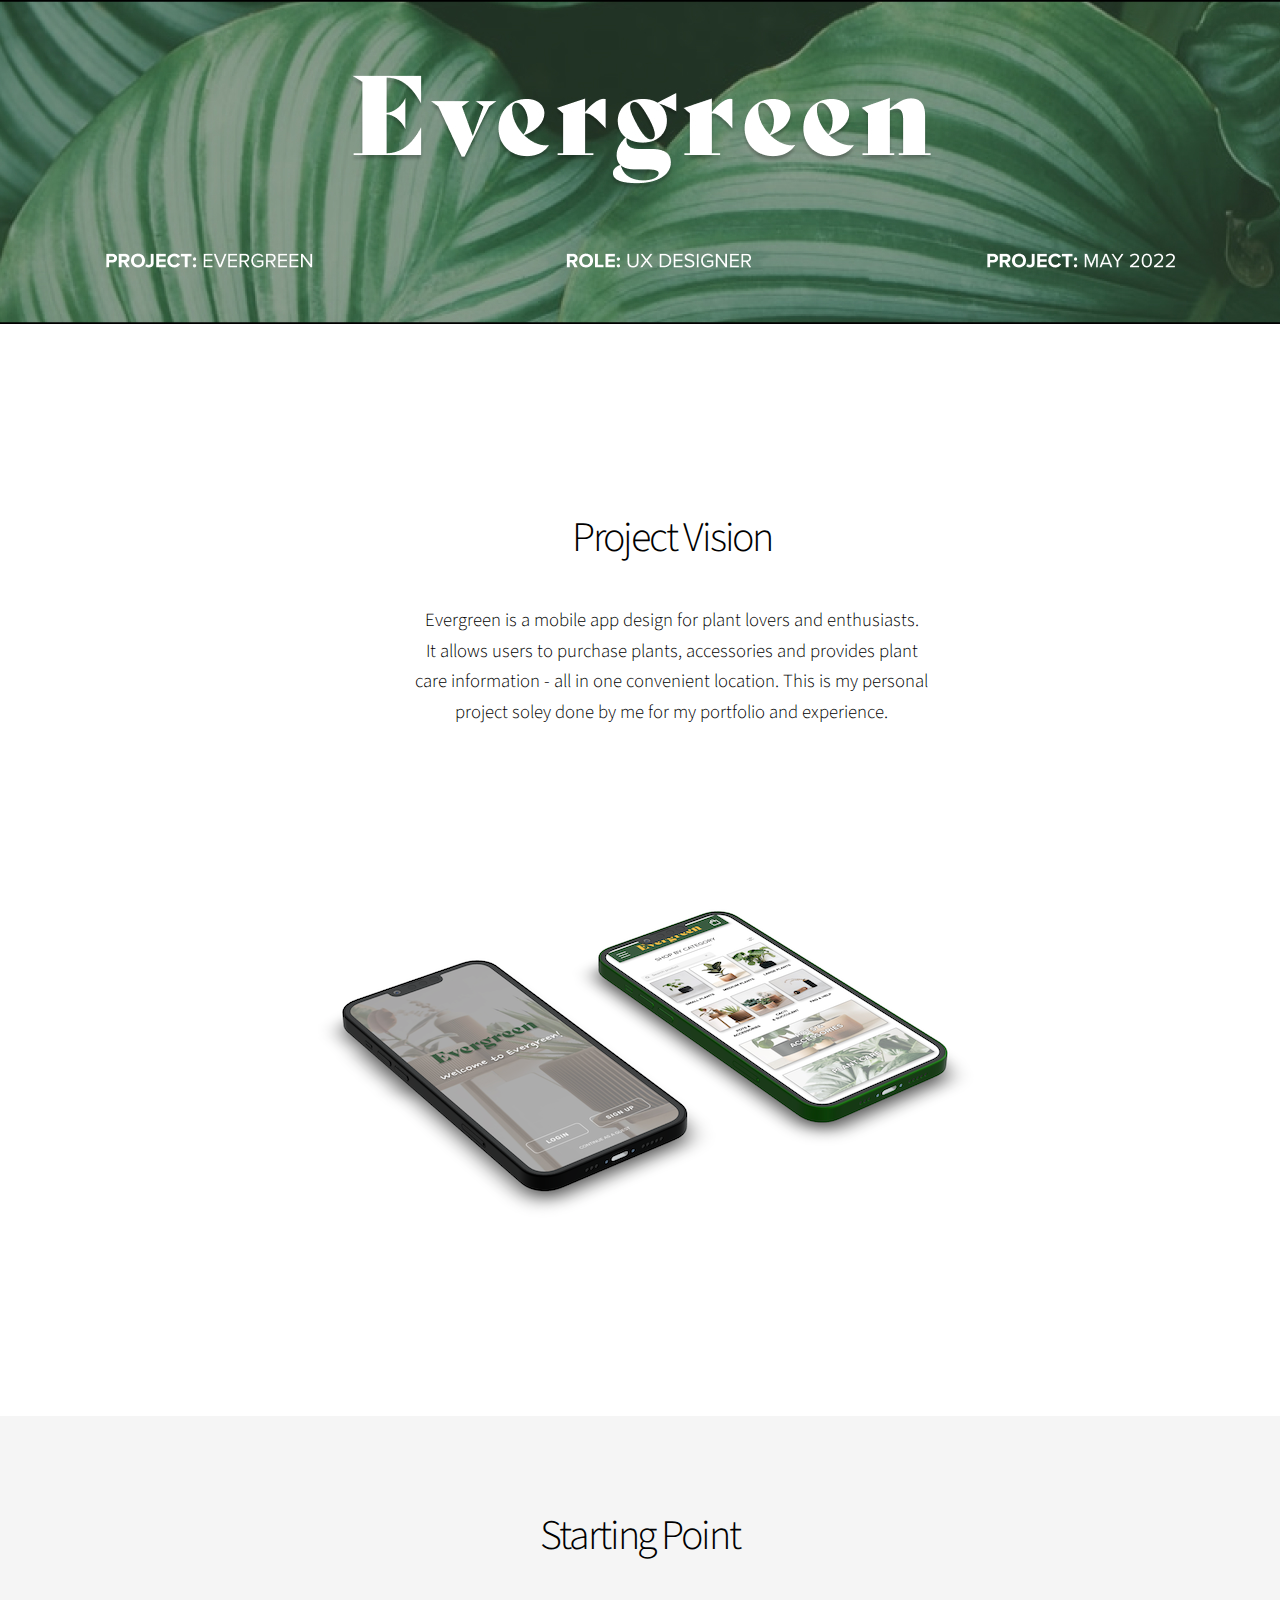
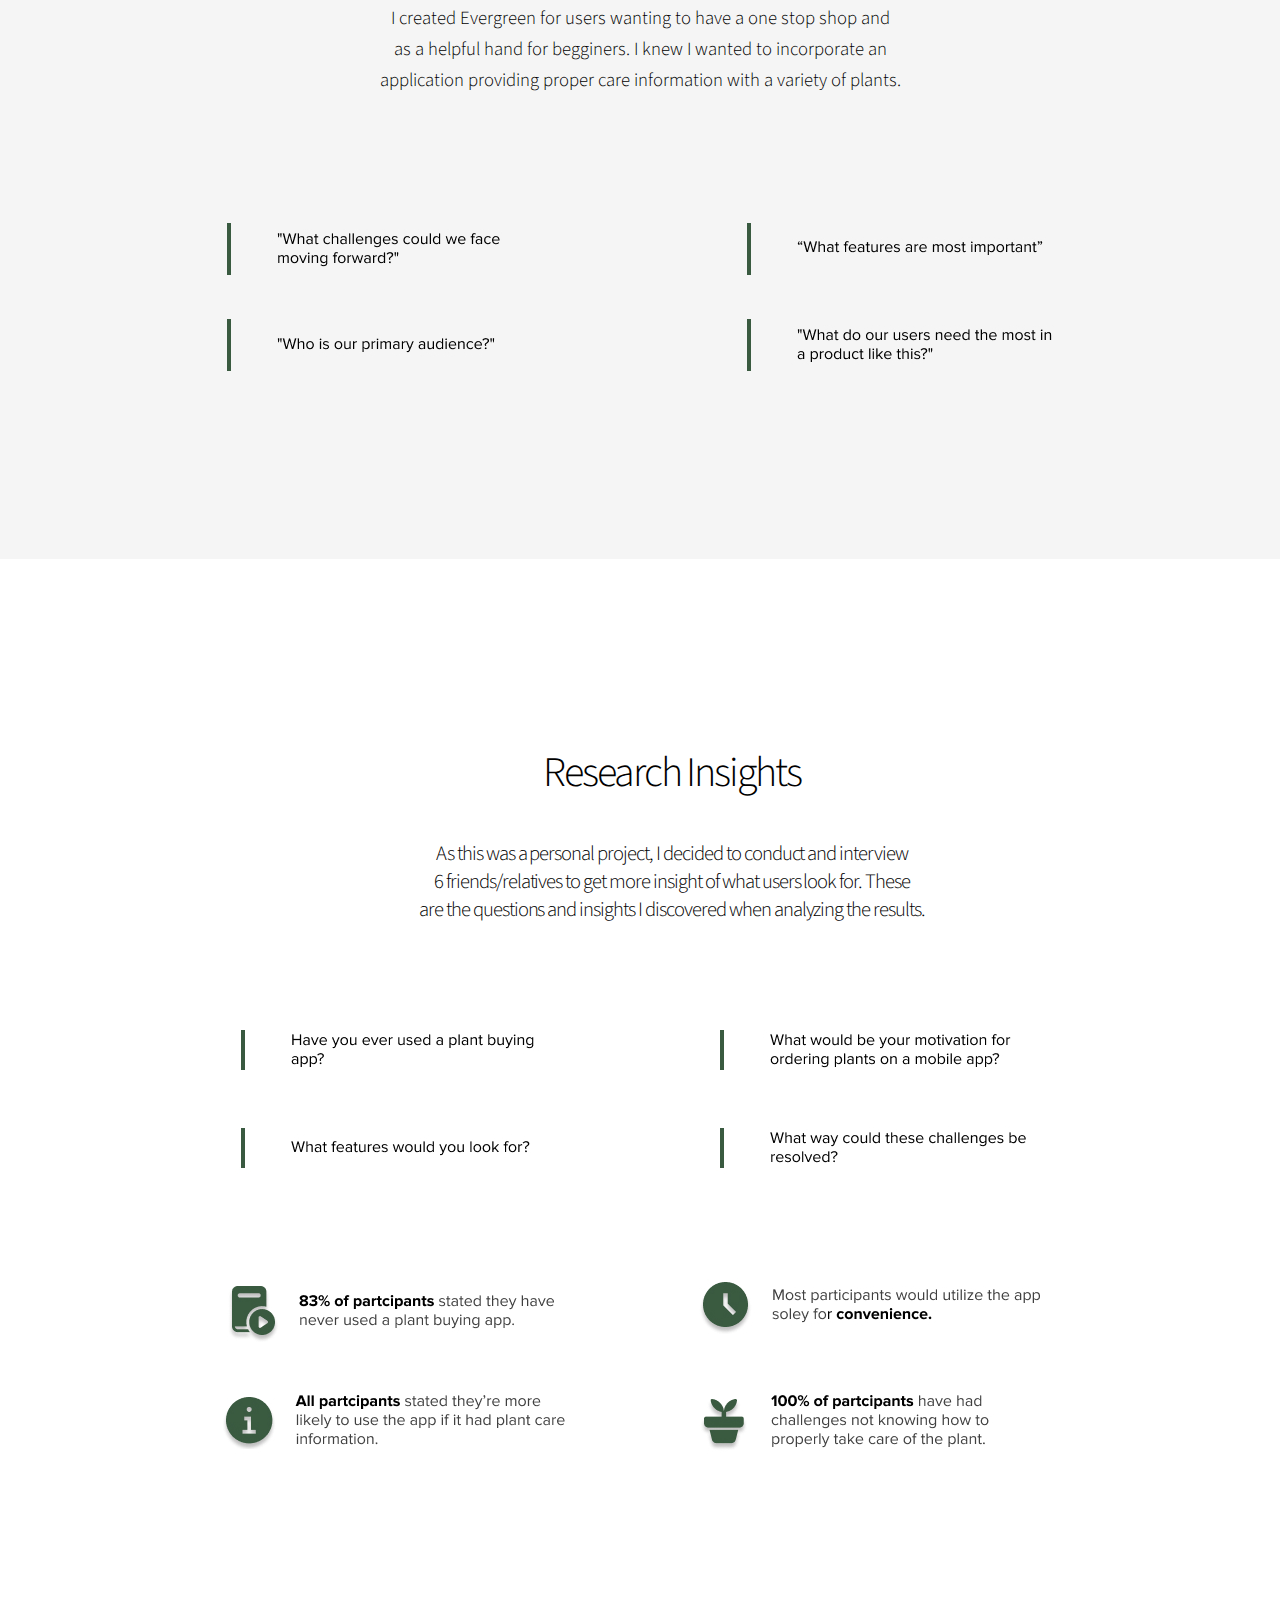
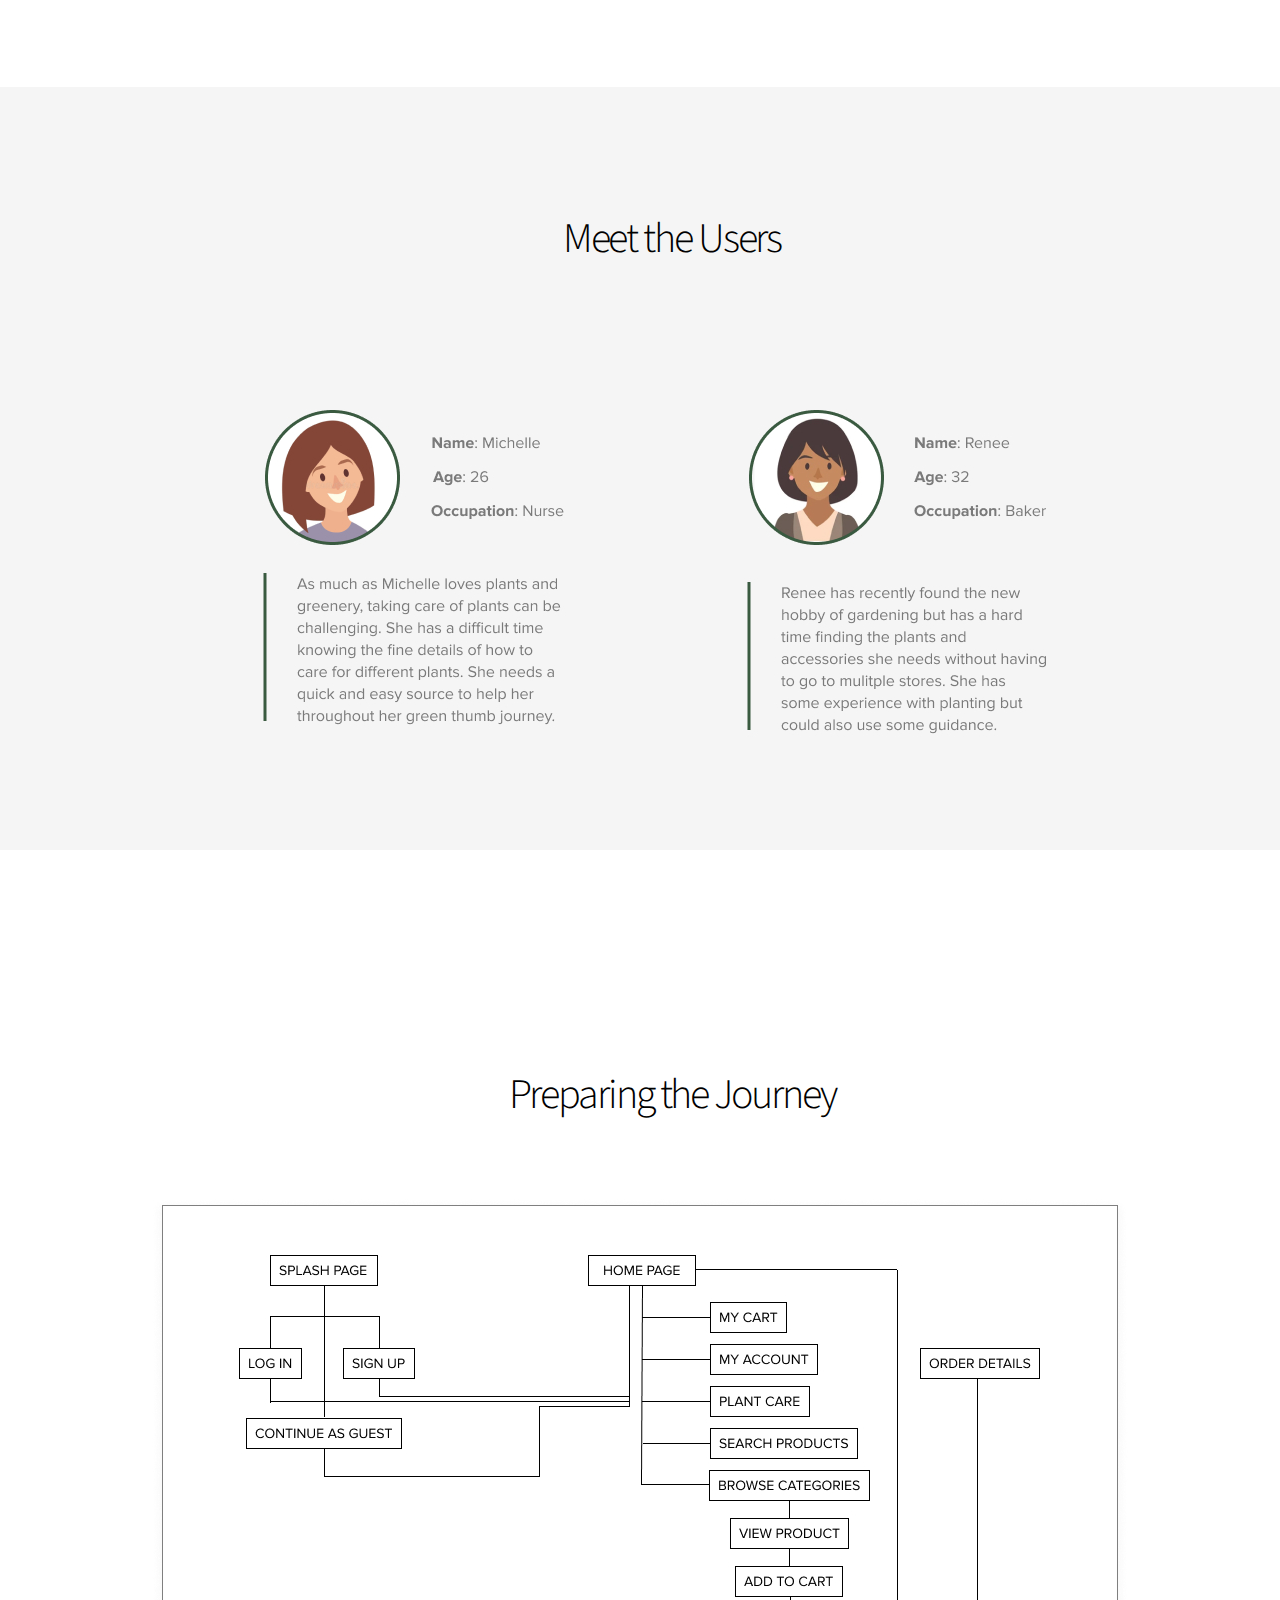
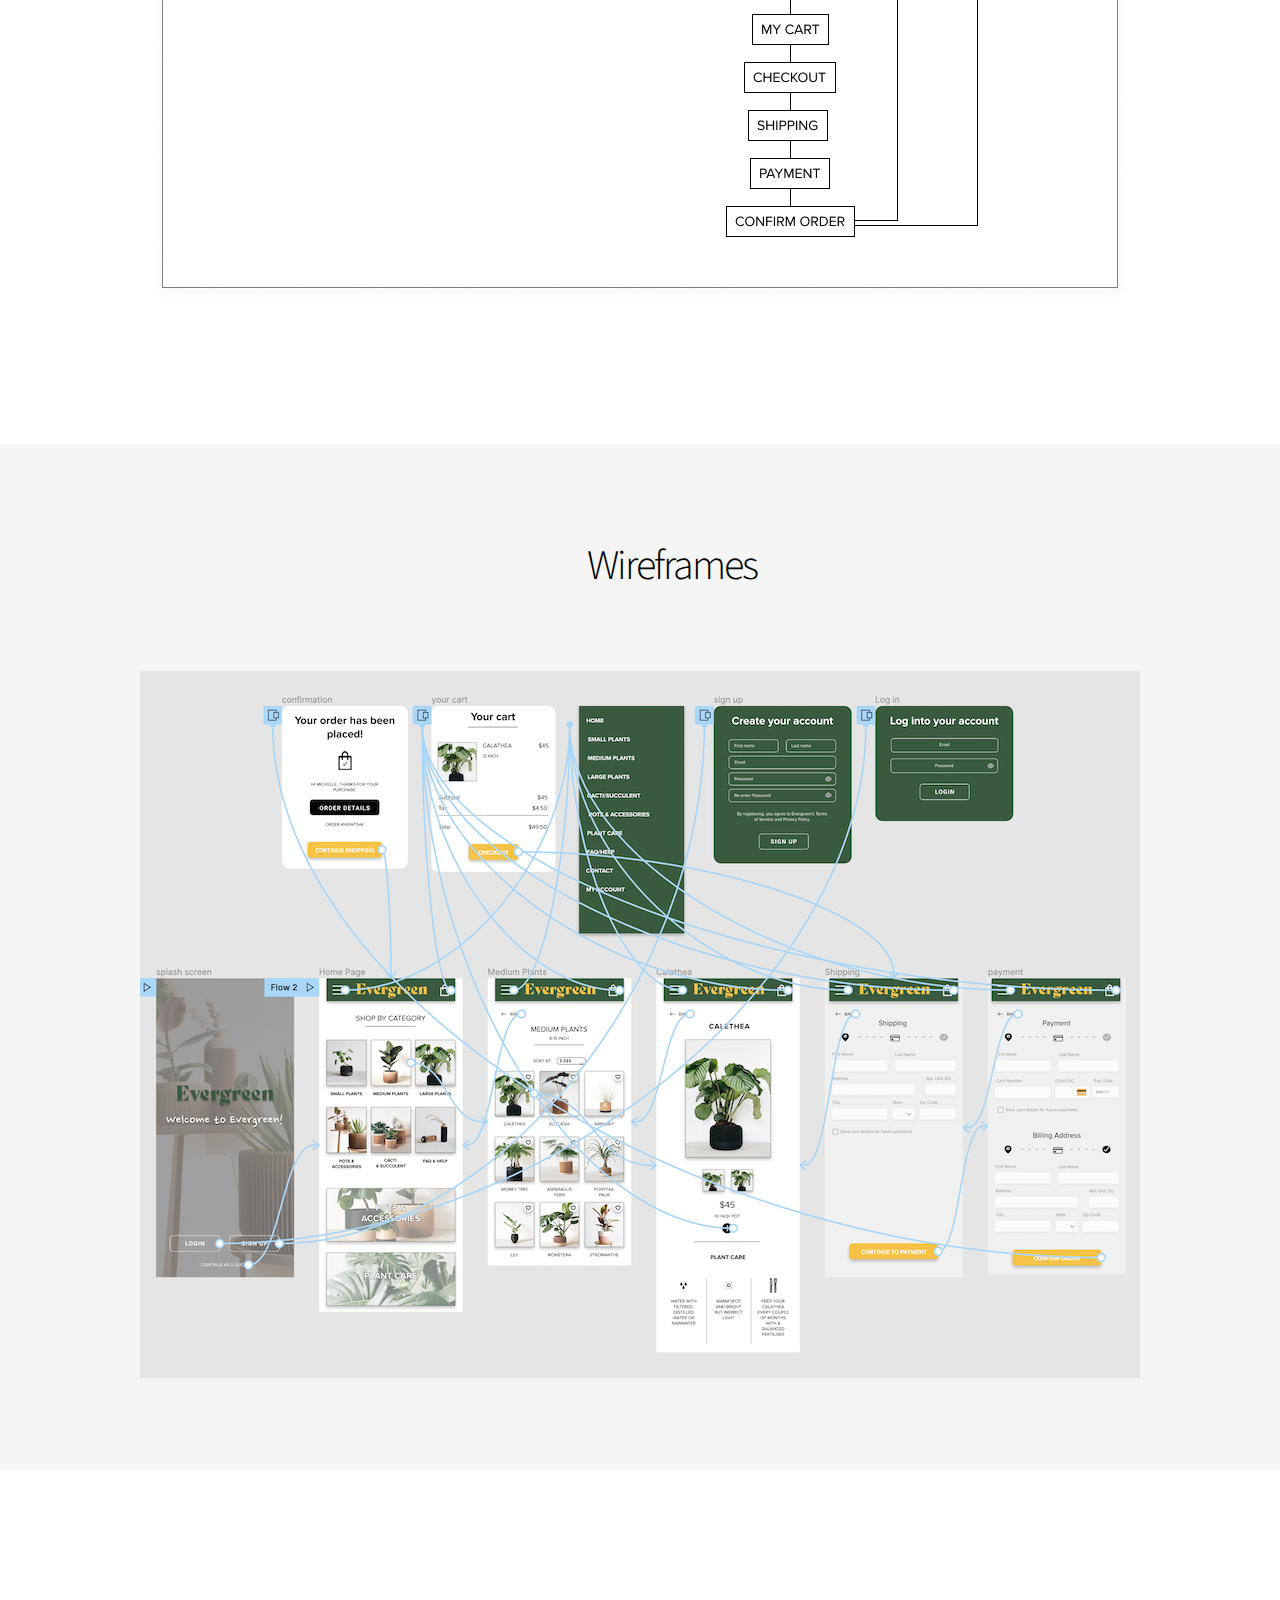
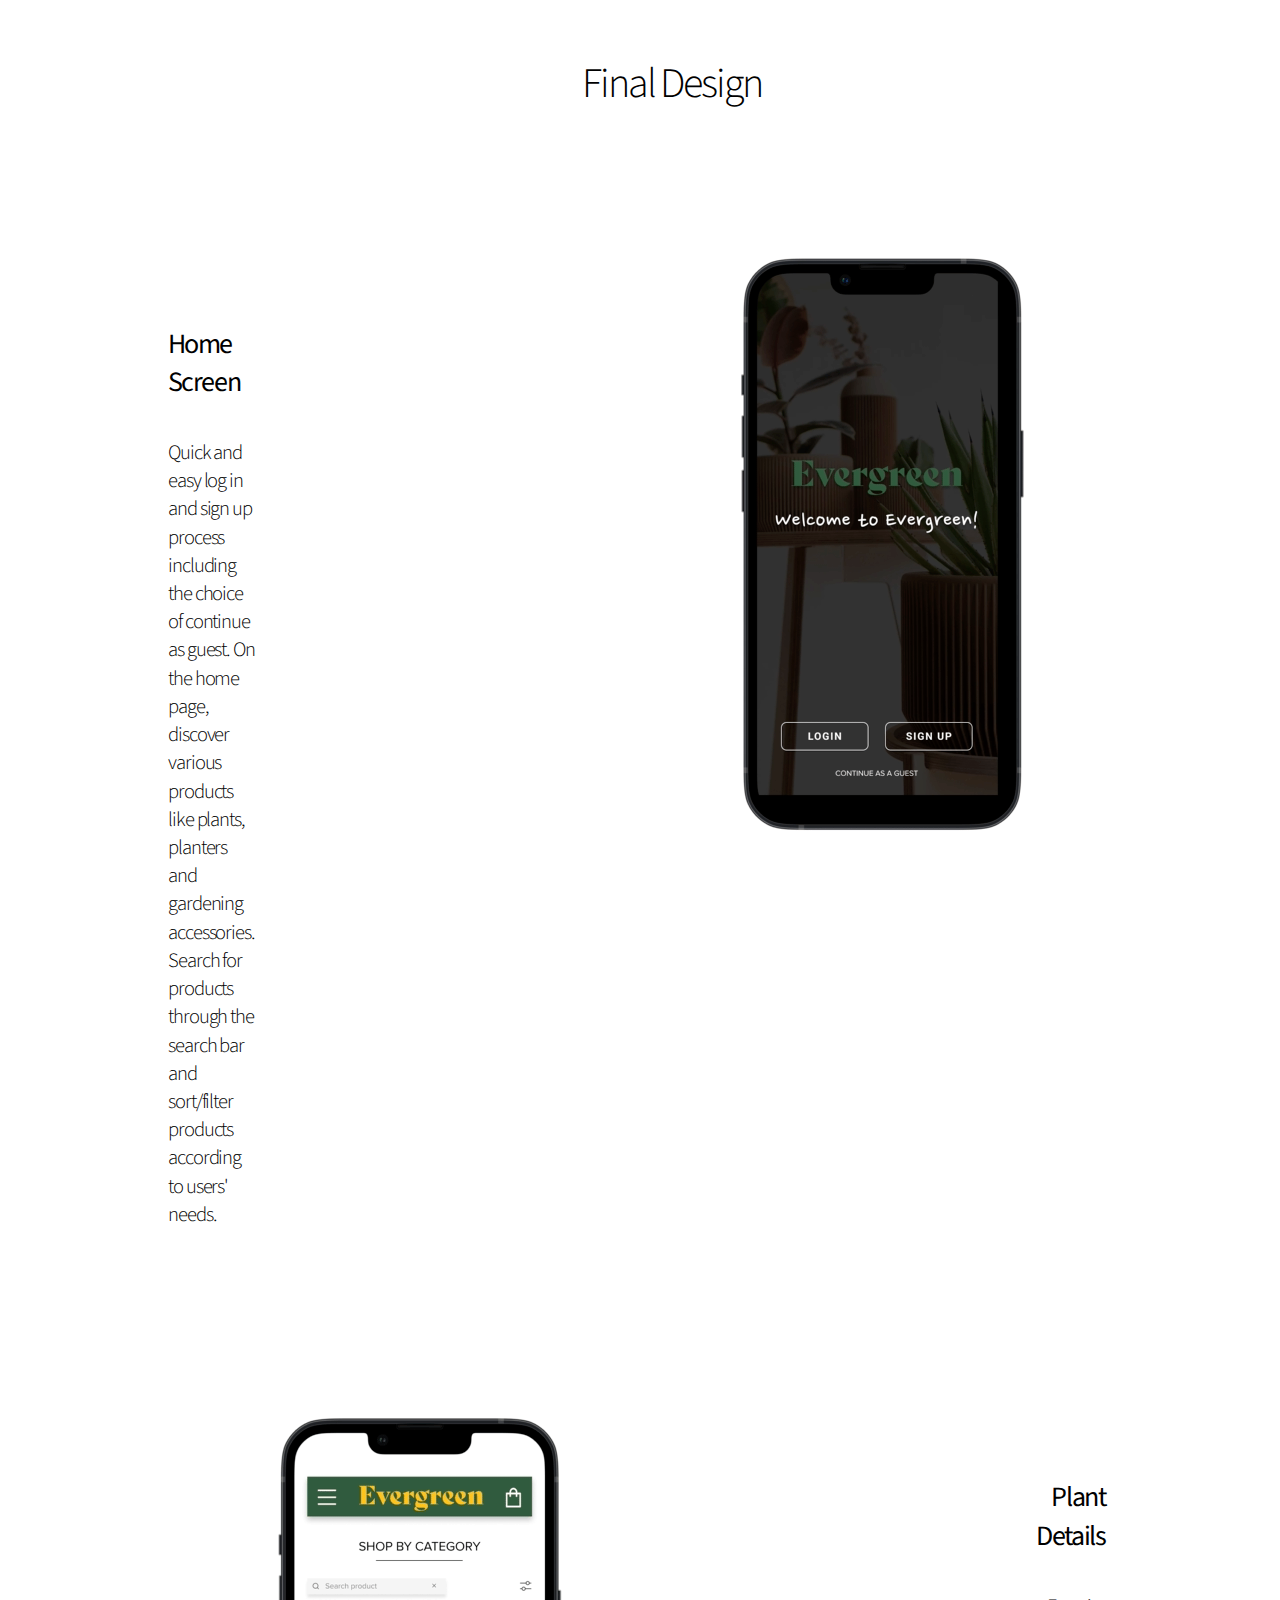
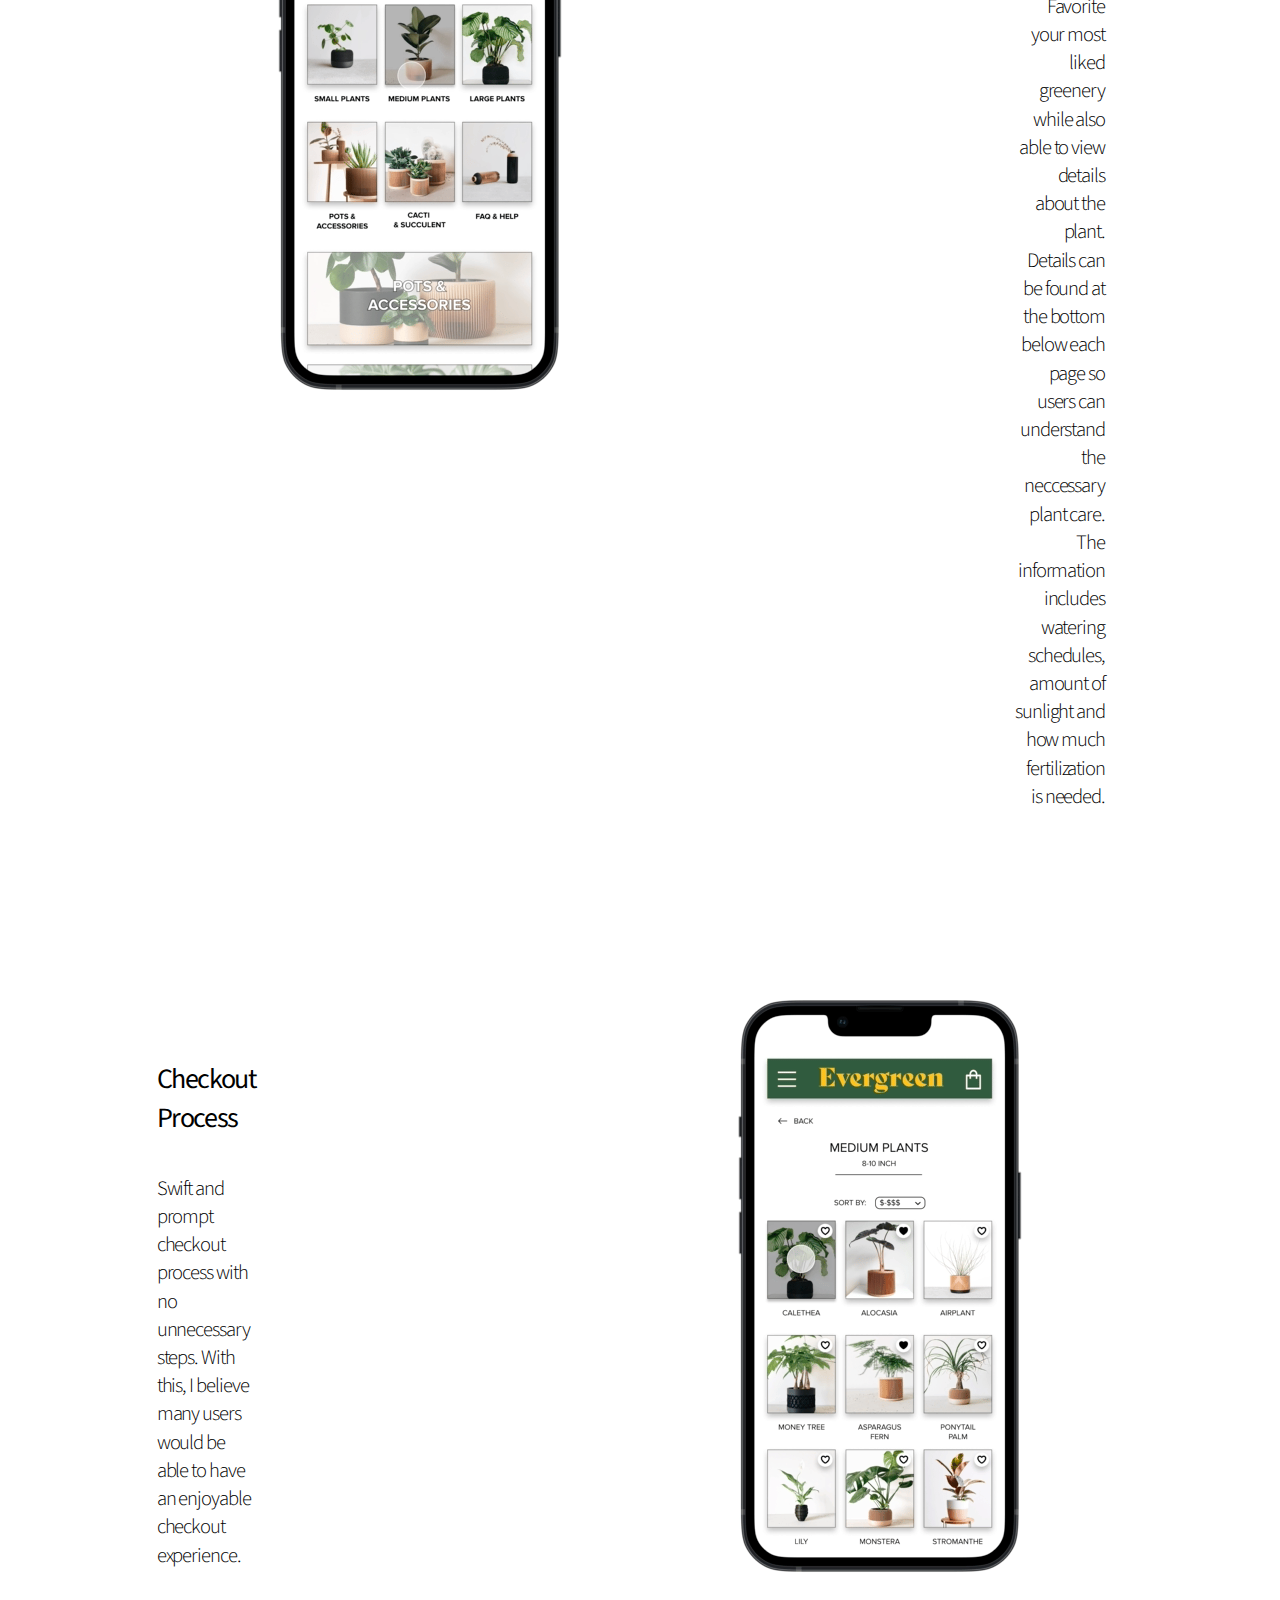
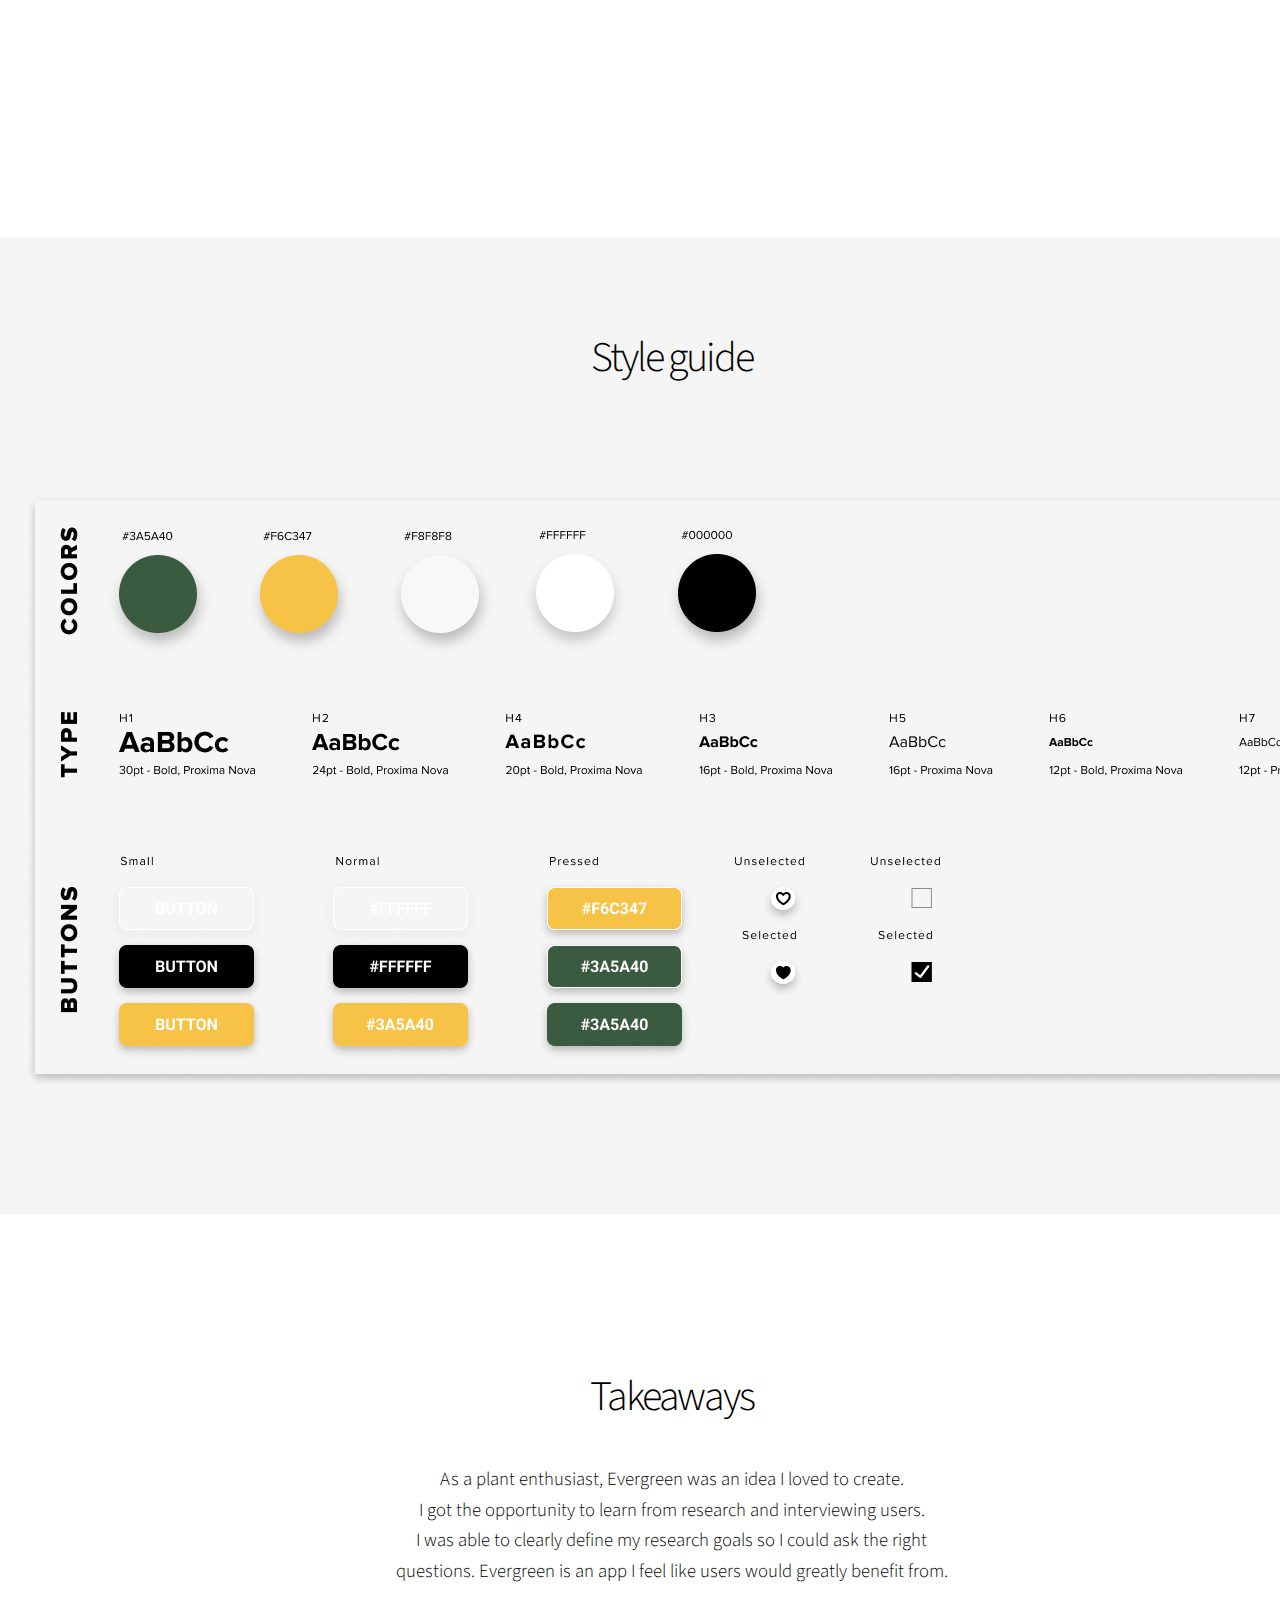
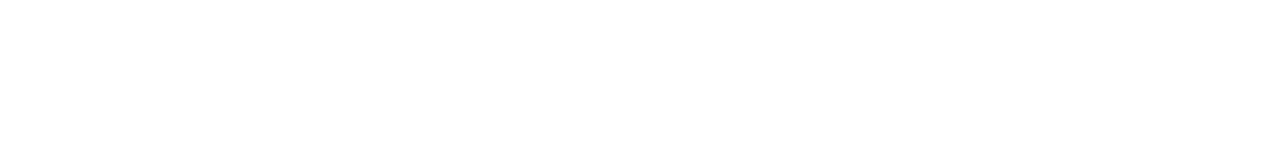
==== evergreen.html @ adfea03b "updated speling errors" ====
<!DOCTYPE HTML>
<!--
	Story by HTML5 UP
	html5up.net | @ajlkn
	Free for personal and commercial use under the CCA 3.0 license (html5up.net/license)

	Note: Only needed for demo purposes. Delete for production sites.
-->
<html>
	<head>
		<title>Story by HTML5 UP</title>

		<meta charset="utf-8" />
		<meta name="viewport" content="width=device-width, initial-scale=1, user-scalable=no" />
		<link rel="stylesheet" href="assets/css/main.css" />
		<noscript><link rel="stylesheet" href="assets/css/noscript.css" /></noscript>
	</head>
	<body class="is-preload">

		<!-- Wrapper -->
			<div id="wrapper" class="divided">

				<!-- Banner -->
                    <section>
                        <div class="foodies">
                          <img src="images/header1.jpg" alt="" />
                        </div>
                      </section>

<br><br><br>
				<!-- Spotlight -->
				<section class="wrapper style1 align-center">
					<div class="inner">
						<h2>Project Vision</h2>
						<p>Evergreen is a mobile app design for plant lovers and enthusiasts. 
							<br> It allows users to purchase plants, accessories and provides plant
							<br>care information - all in one convenient location. This is my personal
							<br> project soley done by me for my portfolio and experience.
							</p>
					</div>
					
					


						<!-- Spotlight -->
					<section class="align-center">
					<div class="pickles">
						<img src="images/phone.png" alt="" />
					</div>
					</section>

					<br><br><br>


				<!-- Spotlight -->
					<section class="wrapper style1 align-center" style="background-color:#F5F5F5">
						<div class="content">
							<br><br><br>
							<h2>Starting Point</h2>
							<p>I created Evergreen for users wanting to have a one stop shop and 
								<br>as a helpful hand for begginers. I knew I wanted to incorporate an 
								<br>application providing proper care information with a variety of plants.
                                </p>
						
						</div>
						<div class="image">
							<img src="images/startinge.jpg" alt="" />
						</div>
						<br><br><br><br>
					</section>


					<br><br><br>

				<!-- Spotlight -->
				<section class="wrapper style1 align-center">
					<div class="inner">
						<h2>Research Insights</h2>
						<p><h4>As this was a personal project, I decided to conduct and interview
							<br>6 friends/relatives to get more insight of what users look for. 
							These <br>are the questions and insights I discovered when analyzing the results.</h4>
							
							</p>
							<br>
					</div>
					<div class="insights">
						<img src="images/insights.jpg" alt="" />
					</div>
					</section>
<br><br><br><br>

					<!-- Spotlight -->
					<section class="wrapper style1 align-center" style="background-color:#F5F5F5">
						<div class="inner"><br>
						<h2>Meet the Users</h2>
						<br>
					<div class="users">
						<img src="images/personas.jpg" alt="" /><br>
					</div>
					</section>

					<br><br><br><br>


	
			<!-- Spotlight -->
			<section class="wrapper style1 align-center">
				<div class="inner">
					<h2>Preparing the Journey</h2>
				</div>
			<div class="sticker">
				<img src="images/userflow1.jpg" alt="" />
			</div>
			</section>

			<br><br><br><br>


					<!-- Spotlight -->
					<section class="wrapper style1 align-center" style="background-color:#F5F5F5">
						<div class="inner">
							<h2>Wireframes</h2>
						</div>
					<div class="wireframe">
						<img src="images/evergreenp.png" alt="" />
					</div>

				
					<br><br><br>

					</section>

<br><br><br>

						<!-- Spotlight -->
						<section class="wrapper style1 align-center">
							<div class="inner">
								<h2>Final Design</h2>
							</div>
							<br><br>

							<!-- Spotlight -->
						<section class="spotlight style1 orient-left content-align-left image-position-center onscroll-image-fade-in">
							<div class="content"><div class="image1">
								<h3><B>Home Screen</h3></b>
									<div class="captiontext">
								<p><h4>Quick and easy log in and sign up process including the choice of continue as guest.
									On the home page, discover various products like plants, planters and 
									gardening accessories. Search for products through 
									the search bar and sort/filter products according to users' needs.
								</h4></div></div></div>


							<div class="image1">
								<img src="images/phone1.gif" alt="" />
							</div>
						</section>




						<!-- Spotlight -->
		<section class="spotlight style1 orient-right content-align-right image-position-center onscroll-image-fade-in" >
			<div class="content"><div class="image2">
				<h3><B>Plant Details</h3></b>
					<div class="captiontext">

				<p><h4>Favorite your most liked greenery while also able to view details about the plant. Details can be found at the bottom below each page so users 
					can understand the neccessary plant care.
					The information includes watering schedules, amount of sunlight and how much fertilization is needed.
				</h4></p></div></div>
			
			</div>

			<div class="image2">
				<img src="images/phone 2.gif" alt="" />
			</div>
		</section>



		<!-- Spotlight -->
		<section class="spotlight style1 orient-left content-align-left image-position-center onscroll-image-fade-in">
			<div class="content"><div class="image1">
				<h3><B>Checkout Process</h3></b>
				<p><h4>Swift and prompt checkout process with no unnecessary steps.
					With this, I believe many users would be able to have an 
					enjoyable checkout experience. 
				</h4></div></div>

			<div class="image1">
				<img src="images/phone3.gif" alt="" />
			</div>
		</section>


		<br><br><br>
		


						
				<!-- Spotlight -->
				<section class="wrapper style1 align-center" style="background-color:#F5F5F5" >
					<div class="inner">
						<h2>Style guide</h2>
					</div>
				<div class="sticker">
					<img src="images/stickersheet2.jpg" alt="" />
				</div>

				<br><br><br>
				</section>


				<br><br>

					<!-- Spotlight -->
					<section class="wrapper style1 align-center">
						<div class="inner">
							<h2>Takeaways</h2>
							<p>As a plant enthusiast, Evergreen was an idea I loved to create.<br> I got the opportunity to learn from research and interviewing
								users. <br>I was able to clearly define my research goals so I could ask the right <br>
								questions. Evergreen is an app I feel like users would greatly benefit from.
							
					
						</div>
						
						</section>


						<br><br><br>
---- assets/css/main.css ----
@import url(fontawesome-all.min.css);
@import url("https://fonts.googleapis.com/css?family=Source+Sans+Pro:300,300i,400,400i");

/*
	Story by HTML5 UP
	html5up.net | @ajlkn
	Free for personal and commercial use under the CCA 3.0 license (html5up.net/license)
*/

html, body, div, span, applet, object,
iframe, h1, h2, h3, h4, h5, h6, p, blockquote,
pre, a, abbr, acronym, address, big, cite,
code, del, dfn, em, img, ins, kbd, q, s, samp,
small, strike, strong, sub, sup, tt, var, b,
u, i, center, dl, dt, dd, ol, ul, li, fieldset,
form, label, legend, table, caption, tbody,
tfoot, thead, tr, th, td, article, aside,
canvas, details, embed, figure, figcaption,
footer, header, hgroup, menu, nav, output, ruby,
section, summary, time, mark, audio, video {
	margin: 0px;
	padding: 0px;
	border: 0;
	font-size: 100%;
	font: inherit;
	vertical-align: baseline;}

article, aside, details, figcaption, figure,
footer, header, hgroup, menu, nav, section {
	display: block;}

body {
	line-height: 1;
}

ol, ul {
	list-style: none;
}

blockquote, q {
	quotes: none;
}

	blockquote:before, blockquote:after, q:before, q:after {
		content: '';
		content: none;
	}

table {
	border-collapse: collapse;
	border-spacing: 0;
}

body {
	-webkit-text-size-adjust: none;
}

mark {
	background-color: transparent;
	color: inherit;
}

input::-moz-focus-inner {
	border: 0;
	padding: 0;
}

input, select, textarea {
	-moz-appearance: none;
	-webkit-appearance: none;
	-ms-appearance: none;
	appearance: none;
}

/* Basic */

	@-ms-viewport {
		width: device-width;
	}

	body {
		-ms-overflow-style: scrollbar;
	}

	@media screen and (max-width: 480px) {

		html, body {
			min-width: 320px;
		}

	}

	html {
		box-sizing: border-box;
	}

	*, *:before, *:after {
		box-sizing: intial;
	}

	body {
		background: #ffffff;
	}

		body.is-preload *, body.is-preload *:before, body.is-preload *:after {
			-moz-animation: none !important;
			-webkit-animation: none !important;
			-ms-animation: none !important;
			animation: none !important;
			-moz-transition: none !important;
			-webkit-transition: none !important;
			-ms-transition: none !important;
			transition: none !important;
		}

/* Type */

	html {
		font-size: 18pt;
	}

		@media screen and (max-width: 1680px) {

			html {
				font-size: 14pt;
			}

		}

		@media screen and (max-width: px) {

			html {
				font-size: 12pt;
			}

		}

		@media screen and (max-width: 736px) {

			html {
				font-size: 11pt;
			}

		}

		@media screen and (max-width: 360px) {

			html {
				font-size: 10pt;
			}

		}

	body {
		background-color: #ffffff;
		color: #000000;
	}

	body, input, select, textarea {
		font-family: "Source Sans Pro", Helvetica, sans-serif;
		font-size: 1rem;
		font-weight: 300;
		line-height: 1.65;
	}

	a {
		-moz-transition: color 0.2s ease-in-out;
		-webkit-transition: color 0.2s ease-in-out;
		-ms-transition: color 0.2s ease-in-out;
		transition: color 0.2s ease-in-out;
		text-decoration: underline;
	}

		a:hover {
			text-decoration: none;
		}

	strong, b {
		font-weight: 400;
	}

	em, i {
		font-style: italic;
	}

	p {
		margin: 0 0 2rem 0;
	}

		p.major {
			font-size: 1.25rem;
		}

	h1, h2, h3, h4, h5, h6 {
		font-weight: 300;
		line-height: 1.375;
		letter-spacing: -0.05em;
		margin: 0 0 2rem 0;
	}

		h1 a, h2 a, h3 a, h4 a, h5 a, h6 a {
			color: inherit;
			text-decoration: none;
		}

	h1 {
		font-size: 3.5rem;
		line-height: 1.2;
	}

	h2 {
		font-size: 2.25rem;
	}

	h3 {
		font-size: 1.5rem;
	}

	h4 {
		font-size: 1.1rem;
	}

	h5 {
		font-size: 0.9rem;
	}

	h6 {
		font-size: 0.7rem;
	}

	sub {
		font-size: 0.8rem;
		position: relative;
		top: 0.5rem;
	}

	sup {
		font-size: 0.8rem;
		position: relative;
		top: -0.5rem;
	}

	blockquote {
		border-left: solid 4px;
		font-style: italic;
		margin: 0 0 2rem 0;
		padding: 0.5rem 0 0.5rem 2rem;
	}

	code {
		border-radius: 4px;
		font-family: "Courier New", monospace;
		font-size: 0.9em;
		margin: 0 0.25rem;
		padding: 0.25rem 0.325rem;
	}

	pre {
		-webkit-overflow-scrolling: touch;
		font-family: "Courier New", monospace;
		font-size: 0.9em;
		margin: 0 0 2rem 0;
	}

		pre code {
			display: block;
			line-height: 1.5;
			padding: 0.75rem 1rem;
			overflow-x: auto;
		}

	hr {
		border: 0;
		border-bottom: solid 1px;
		margin: 2.5rem 0;
	}

		hr.major {
			margin: 3.5rem 0;
		}

	.align-left {
		text-align: left;
	}

	.align-center {
		text-align: center;
	}

	.align-right {
		text-align: right;
	}

	@media screen and (max-width: 736px) {

		p.major {
			font-size: 1.1rem;
		}

		h1 {
			font-size: 2.5rem;
		}

		h2 {
			font-size: 2rem;
		}

		h3 {
			font-size: 1.25rem;
		}

		h4 {
			font-size: 1rem;
		}

	}

	input, select, textarea {
		color: #000000;
	}

	a {
		color: #000000;
	}

		a:hover {
			color: #47D3E5;
		}

	strong, b {
		color: #000000;
	}

	h1, h2, h3, h4, h5, h6 {
		color: #000000;
	}

	blockquote {
		border-left-color: rgba(0, 0, 0, 0.2);
	}

	code {
		background: rgba(0, 0, 0, 0.05);
		border-color: rgba(0, 0, 0, 0.2);
	}

	hr {
		border-bottom-color: rgba(0, 0, 0, 0.2);
	}

/* Row */

	.row {
		display: flex;
		flex-wrap: wrap;
		box-sizing: border-box;
		align-items: stretch;
	}

		.row > * {
			box-sizing: border-box;
		}

		.row.gtr-uniform > * > :last-child {
			margin-bottom: 0;
		}

		.row.aln-left {
			justify-content: flex-start;
		}

		.row.aln-center {
			justify-content: center;
		}

		.row.aln-right {
			justify-content: flex-end;
		}

		.row.aln-top {
			align-items: flex-start;
		}

		.row.aln-middle {
			align-items: center;
		}

		.row.aln-bottom {
			align-items: flex-end;
		}

		.row > .imp {
			order: -1;
		}

		.row > .col-1 {
			width: 8.33333%;
		}

		.row > .off-1 {
			margin-left: 8.33333%;
		}

		.row > .col-2 {
			width: 16.66667%;
		}

		.row > .off-2 {
			margin-left: 16.66667%;
		}

		.row > .col-3 {
			width: 25%;
		}

		.row > .off-3 {
			margin-left: 25%;
		}

		.row > .col-4 {
			width: 33.33333%;
		}

		.row > .off-4 {
			margin-left: 33.33333%;
		}

		.row > .col-5 {
			width: 41.66667%;
		}

		.row > .off-5 {
			margin-left: 41.66667%;
		}

		.row > .col-6 {
			width: 50%;
		}

		.row > .off-6 {
			margin-left: 50%;
		}

		.row > .col-7 {
			width: 58.33333%;
		}

		.row > .off-7 {
			margin-left: 58.33333%;
		}

		.row > .col-8 {
			width: 66.66667%;
		}

		.row > .off-8 {
			margin-left: 66.66667%;
		}

		.row > .col-9 {
			width: 75%;
		}

		.row > .off-9 {
			margin-left: 75%;
		}

		.row > .col-10 {
			width: 83.33333%;
		}

		.row > .off-10 {
			margin-left: 83.33333%;
		}

		.row > .col-11 {
			width: 91.66667%;
		}

		.row > .off-11 {
			margin-left: 91.66667%;
		}

		.row > .col-12 {
			width: 100%;
		}

		.row > .off-12 {
			margin-left: 100%;
		}

		.row.gtr-0 {
			margin-top: 0;
			margin-left: 0rem;
		}

			.row.gtr-0 > * {
				padding: 0 0 0 0rem;
			}

			.row.gtr-0.gtr-uniform {
				margin-top: 0rem;
			}

				.row.gtr-0.gtr-uniform > * {
					padding-top: 0rem;
				}

		.row.gtr-25 {
			margin-top: 0;
			margin-left: -0.5rem;
		}

			.row.gtr-25 > * {
				padding: 0 0 0 0.5rem;
			}

			.row.gtr-25.gtr-uniform {
				margin-top: -0.5rem;
			}

				.row.gtr-25.gtr-uniform > * {
					padding-top: 0.5rem;
				}

		.row.gtr-50 {
			margin-top: 0;
			margin-left: -1rem;
		}

			.row.gtr-50 > * {
				padding: 0 0 0 1rem;
			}

			.row.gtr-50.gtr-uniform {
				margin-top: -1rem;
			}

				.row.gtr-50.gtr-uniform > * {
					padding-top: 1rem;
				}

		.row {
			margin-top: 0;
			margin-left: -2rem;
		}

			.row > * {
				padding: 0 0 0 2rem;
			}

			.row.gtr-uniform {
				margin-top: -2rem;
			}

				.row.gtr-uniform > * {
					padding-top: 2rem;
				}

		.row.gtr-150 {
			margin-top: 0;
			margin-left: -3rem;
		}

			.row.gtr-150 > * {
				padding: 0 0 0 3rem;
			}

			.row.gtr-150.gtr-uniform {
				margin-top: -3rem;
			}

				.row.gtr-150.gtr-uniform > * {
					padding-top: 3rem;
				}

		.row.gtr-200 {
			margin-top: 0;
			margin-left: -4rem;
		}

			.row.gtr-200 > * {
				padding: 0 0 0 4rem;
			}

			.row.gtr-200.gtr-uniform {
				margin-top: -4rem;
			}

				.row.gtr-200.gtr-uniform > * {
					padding-top: 4rem;
				}

		@media screen and (max-width: 1680px) {

			.row {
				display: flex;
				flex-wrap: wrap;
				box-sizing: border-box;
				align-items: stretch;
			}

				.row > * {
					box-sizing: border-box;
				}

				.row.gtr-uniform > * > :last-child {
					margin-bottom: 0;
				}

				.row.aln-left {
					justify-content: flex-start;
				}

				.row.aln-center {
					justify-content: center;
				}

				.row.aln-right {
					justify-content: flex-end;
				}

				.row.aln-top {
					align-items: flex-start;
				}

				.row.aln-middle {
					align-items: center;
				}

				.row.aln-bottom {
					align-items: flex-end;
				}

				.row > .imp-xlarge {
					order: -1;
				}

				.row > .col-1-xlarge {
					width: 8.33333%;
				}

				.row > .off-1-xlarge {
					margin-left: 8.33333%;
				}

				.row > .col-2-xlarge {
					width: 16.66667%;
				}

				.row > .off-2-xlarge {
					margin-left: 16.66667%;
				}

				.row > .col-3-xlarge {
					width: 25%;
				}

				.row > .off-3-xlarge {
					margin-left: 25%;
				}

				.row > .col-4-xlarge {
					width: 33.33333%;
				}

				.row > .off-4-xlarge {
					margin-left: 33.33333%;
				}

				.row > .col-5-xlarge {
					width: 41.66667%;
				}

				.row > .off-5-xlarge {
					margin-left: 41.66667%;
				}

				.row > .col-6-xlarge {
					width: 50%;
				}

				.row > .off-6-xlarge {
					margin-left: 50%;
				}

				.row > .col-7-xlarge {
					width: 58.33333%;
				}

				.row > .off-7-xlarge {
					margin-left: 58.33333%;
				}

				.row > .col-8-xlarge {
					width: 66.66667%;
				}

				.row > .off-8-xlarge {
					margin-left: 66.66667%;
				}

				.row > .col-9-xlarge {
					width: 75%;
				}

				.row > .off-9-xlarge {
					margin-left: 75%;
				}

				.row > .col-10-xlarge {
					width: 83.33333%;
				}

				.row > .off-10-xlarge {
					margin-left: 83.33333%;
				}

				.row > .col-11-xlarge {
					width: 91.66667%;
				}

				.row > .off-11-xlarge {
					margin-left: 91.66667%;
				}

				.row > .col-12-xlarge {
					width: 100%;
				}

				.row > .off-12-xlarge {
					margin-left: 100%;
				}

				.row.gtr-0 {
					margin-top: 0;
					margin-left: 0rem;
				}

					.row.gtr-0 > * {
						padding: 0 0 0 0rem;
					}

					.row.gtr-0.gtr-uniform {
						margin-top: 0rem;
					}

						.row.gtr-0.gtr-uniform > * {
							padding-top: 0rem;
						}

				.row.gtr-25 {
					margin-top: 0;
					margin-left: -0.5rem;
				}

					.row.gtr-25 > * {
						padding: 0 0 0 0.5rem;
					}

					.row.gtr-25.gtr-uniform {
						margin-top: -0.5rem;
					}

						.row.gtr-25.gtr-uniform > * {
							padding-top: 0.5rem;
						}

				.row.gtr-50 {
					margin-top: 0;
					margin-left: -1rem;
				}

					.row.gtr-50 > * {
						padding: 0 0 0 1rem;
					}

					.row.gtr-50.gtr-uniform {
						margin-top: -1rem;
					}

						.row.gtr-50.gtr-uniform > * {
							padding-top: 1rem;
						}

				.row {
					margin-top: 0;
					margin-left: -2rem;
				}

					.row > * {
						padding: 0 0 0 2rem;
					}

					.row.gtr-uniform {
						margin-top: -2rem;
					}

						.row.gtr-uniform > * {
							padding-top: 2rem;
						}

				.row.gtr-150 {
					margin-top: 0;
					margin-left: -3rem;
				}

					.row.gtr-150 > * {
						padding: 0 0 0 3rem;
					}

					.row.gtr-150.gtr-uniform {
						margin-top: -3rem;
					}

						.row.gtr-150.gtr-uniform > * {
							padding-top: 3rem;
						}

				.row.gtr-200 {
					margin-top: 0;
					margin-left: -4rem;
				}

					.row.gtr-200 > * {
						padding: 0 0 0 4rem;
					}

					.row.gtr-200.gtr-uniform {
						margin-top: -4rem;
					}

						.row.gtr-200.gtr-uniform > * {
							padding-top: 4rem;
						}

		}

		@media screen and (max-width: 1280px) {

			.row {
				display: flex;
				flex-wrap: wrap;
				box-sizing: border-box;
				align-items: stretch;
			}

				.row > * {
					box-sizing: border-box;
				}

				.row.gtr-uniform > * > :last-child {
					margin-bottom: 0;
				}

				.row.aln-left {
					justify-content: flex-start;
				}

				.row.aln-center {
					justify-content: center;
				}

				.row.aln-right {
					justify-content: flex-end;
				}

				.row.aln-top {
					align-items: flex-start;
				}

				.row.aln-middle {
					align-items: center;
				}

				.row.aln-bottom {
					align-items: flex-end;
				}

				.row > .imp-large {
					order: -1;
				}

				.row > .col-1-large {
					width: 8.33333%;
				}

				.row > .off-1-large {
					margin-left: 8.33333%;
				}

				.row > .col-2-large {
					width: 16.66667%;
				}

				.row > .off-2-large {
					margin-left: 16.66667%;
				}

				.row > .col-3-large {
					width: 25%;
				}

				.row > .off-3-large {
					margin-left: 25%;
				}

				.row > .col-4-large {
					width: 33.33333%;
				}

				.row > .off-4-large {
					margin-left: 33.33333%;
				}

				.row > .col-5-large {
					width: 41.66667%;
				}

				.row > .off-5-large {
					margin-left: 41.66667%;
				}

				.row > .col-6-large {
					width: 50%;
				}

				.row > .off-6-large {
					margin-left: 50%;
				}

				.row > .col-7-large {
					width: 58.33333%;
				}

				.row > .off-7-large {
					margin-left: 58.33333%;
				}

				.row > .col-8-large {
					width: 66.66667%;
				}

				.row > .off-8-large {
					margin-left: 66.66667%;
				}

				.row > .col-9-large {
					width: 75%;
				}

				.row > .off-9-large {
					margin-left: 75%;
				}

				.row > .col-10-large {
					width: 83.33333%;
				}

				.row > .off-10-large {
					margin-left: 83.33333%;
				}

				.row > .col-11-large {
					width: 91.66667%;
				}

				.row > .off-11-large {
					margin-left: 91.66667%;
				}

				.row > .col-12-large {
					width: 100%;
				}

				.row > .off-12-large {
					margin-left: 100%;
				}

				.row.gtr-0 {
					margin-top: 0;
					margin-left: 0rem;
				}

					.row.gtr-0 > * {
						padding: 0 0 0 0rem;
					}

					.row.gtr-0.gtr-uniform {
						margin-top: 0rem;
					}

						.row.gtr-0.gtr-uniform > * {
							padding-top: 0rem;
						}

				.row.gtr-25 {
					margin-top: 0;
					margin-left: -0.5rem;
				}

					.row.gtr-25 > * {
						padding: 0 0 0 0.5rem;
					}

					.row.gtr-25.gtr-uniform {
						margin-top: -0.5rem;
					}

						.row.gtr-25.gtr-uniform > * {
							padding-top: 0.5rem;
						}

				.row.gtr-50 {
					margin-top: 0;
					margin-left: -1rem;
				}

					.row.gtr-50 > * {
						padding: 0 0 0 1rem;
					}

					.row.gtr-50.gtr-uniform {
						margin-top: -1rem;
					}

						.row.gtr-50.gtr-uniform > * {
							padding-top: 1rem;
						}

				.row {
					margin-top: 0;
					margin-left: -2rem;
				}

					.row > * {
						padding: 0 0 0 2rem;
					}

					.row.gtr-uniform {
						margin-top: -2rem;
					}

						.row.gtr-uniform > * {
							padding-top: 2rem;
						}

				.row.gtr-150 {
					margin-top: 0;
					margin-left: -3rem;
				}

					.row.gtr-150 > * {
						padding: 0 0 0 3rem;
					}

					.row.gtr-150.gtr-uniform {
						margin-top: -3rem;
					}

						.row.gtr-150.gtr-uniform > * {
							padding-top: 3rem;
						}

				.row.gtr-200 {
					margin-top: 0;
					margin-left: -4rem;
				}

					.row.gtr-200 > * {
						padding: 0 0 0 4rem;
					}

					.row.gtr-200.gtr-uniform {
						margin-top: -4rem;
					}

						.row.gtr-200.gtr-uniform > * {
							padding-top: 4rem;
						}

		}

		@media screen and (max-width: 980px) {

			.row {
				display: flex;
				flex-wrap: wrap;
				box-sizing: border-box;
				align-items: stretch;
			}

				.row > * {
					box-sizing: border-box;
				}

				.row.gtr-uniform > * > :last-child {
					margin-bottom: 0;
				}

				.row.aln-left {
					justify-content: flex-start;
				}

				.row.aln-center {
					justify-content: center;
				}

				.row.aln-right {
					justify-content: flex-end;
				}

				.row.aln-top {
					align-items: flex-start;
				}

				.row.aln-middle {
					align-items: center;
				}

				.row.aln-bottom {
					align-items: flex-end;
				}

				.row > .imp-medium {
					order: -1;
				}

				.row > .col-1-medium {
					width: 8.33333%;
				}

				.row > .off-1-medium {
					margin-left: 8.33333%;
				}

				.row > .col-2-medium {
					width: 16.66667%;
				}

				.row > .off-2-medium {
					margin-left: 16.66667%;
				}

				.row > .col-3-medium {
					width: 25%;
				}

				.row > .off-3-medium {
					margin-left: 25%;
				}

				.row > .col-4-medium {
					width: 33.33333%;
				}

				.row > .off-4-medium {
					margin-left: 33.33333%;
				}

				.row > .col-5-medium {
					width: 41.66667%;
				}

				.row > .off-5-medium {
					margin-left: 41.66667%;
				}

				.row > .col-6-medium {
					width: 50%;
				}

				.row > .off-6-medium {
					margin-left: 50%;
				}

				.row > .col-7-medium {
					width: 58.33333%;
				}

				.row > .off-7-medium {
					margin-left: 58.33333%;
				}

				.row > .col-8-medium {
					width: 66.66667%;
				}

				.row > .off-8-medium {
					margin-left: 66.66667%;
				}

				.row > .col-9-medium {
					width: 75%;
				}

				.row > .off-9-medium {
					margin-left: 75%;
				}

				.row > .col-10-medium {
					width: 83.33333%;
				}

				.row > .off-10-medium {
					margin-left: 83.33333%;
				}

				.row > .col-11-medium {
					width: 91.66667%;
				}

				.row > .off-11-medium {
					margin-left: 91.66667%;
				}

				.row > .col-12-medium {
					width: 100%;
				}

				.row > .off-12-medium {
					margin-left: 100%;
				}

				.row.gtr-0 {
					margin-top: 0;
					margin-left: 0rem;
				}

					.row.gtr-0 > * {
						padding: 0 0 0 0rem;
					}

					.row.gtr-0.gtr-uniform {
						margin-top: 0rem;
					}

						.row.gtr-0.gtr-uniform > * {
							padding-top: 0rem;
						}

				.row.gtr-25 {
					margin-top: 0;
					margin-left: -0.5rem;
				}

					.row.gtr-25 > * {
						padding: 0 0 0 0.5rem;
					}

					.row.gtr-25.gtr-uniform {
						margin-top: -0.5rem;
					}

						.row.gtr-25.gtr-uniform > * {
							padding-top: 0.5rem;
						}

				.row.gtr-50 {
					margin-top: 0;
					margin-left: -1rem;
				}

					.row.gtr-50 > * {
						padding: 0 0 0 1rem;
					}

					.row.gtr-50.gtr-uniform {
						margin-top: -1rem;
					}

						.row.gtr-50.gtr-uniform > * {
							padding-top: 1rem;
						}

				.row {
					margin-top: 0;
					margin-left: -2rem;
				}

					.row > * {
						padding: 0 0 0 2rem;
					}

					.row.gtr-uniform {
						margin-top: -2rem;
					}

						.row.gtr-uniform > * {
							padding-top: 2rem;
						}

				.row.gtr-150 {
					margin-top: 0;
					margin-left: -3rem;
				}

					.row.gtr-150 > * {
						padding: 0 0 0 3rem;
					}

					.row.gtr-150.gtr-uniform {
						margin-top: -3rem;
					}

						.row.gtr-150.gtr-uniform > * {
							padding-top: 3rem;
						}

				.row.gtr-200 {
					margin-top: 0;
					margin-left: -4rem;
				}

					.row.gtr-200 > * {
						padding: 0 0 0 4rem;
					}

					.row.gtr-200.gtr-uniform {
						margin-top: -4rem;
					}

						.row.gtr-200.gtr-uniform > * {
							padding-top: 4rem;
						}

		}

		@media screen and (max-width: 736px) {

			.row {
				display: flex;
				flex-wrap: wrap;
				box-sizing: border-box;
				align-items: stretch;
			}

				.row > * {
					box-sizing: border-box;
				}

				.row.gtr-uniform > * > :last-child {
					margin-bottom: 0;
				}

				.row.aln-left {
					justify-content: flex-start;
				}

				.row.aln-center {
					justify-content: center;
				}

				.row.aln-right {
					justify-content: flex-end;
				}

				.row.aln-top {
					align-items: flex-start;
				}

				.row.aln-middle {
					align-items: center;
				}

				.row.aln-bottom {
					align-items: flex-end;
				}

				.row > .imp-small {
					order: -1;
				}

				.row > .col-1-small {
					width: 8.33333%;
				}

				.row > .off-1-small {
					margin-left: 8.33333%;
				}

				.row > .col-2-small {
					width: 16.66667%;
				}

				.row > .off-2-small {
					margin-left: 16.66667%;
				}

				.row > .col-3-small {
					width: 25%;
				}

				.row > .off-3-small {
					margin-left: 25%;
				}

				.row > .col-4-small {
					width: 33.33333%;
				}

				.row > .off-4-small {
					margin-left: 33.33333%;
				}

				.row > .col-5-small {
					width: 41.66667%;
				}

				.row > .off-5-small {
					margin-left: 41.66667%;
				}

				.row > .col-6-small {
					width: 50%;
				}

				.row > .off-6-small {
					margin-left: 50%;
				}

				.row > .col-7-small {
					width: 58.33333%;
				}

				.row > .off-7-small {
					margin-left: 58.33333%;
				}

				.row > .col-8-small {
					width: 66.66667%;
				}

				.row > .off-8-small {
					margin-left: 66.66667%;
				}

				.row > .col-9-small {
					width: 75%;
				}

				.row > .off-9-small {
					margin-left: 75%;
				}

				.row > .col-10-small {
					width: 83.33333%;
				}

				.row > .off-10-small {
					margin-left: 83.33333%;
				}

				.row > .col-11-small {
					width: 91.66667%;
				}

				.row > .off-11-small {
					margin-left: 91.66667%;
				}

				.row > .col-12-small {
					width: 100%;
				}

				.row > .off-12-small {
					margin-left: 100%;
				}

				.row.gtr-0 {
					margin-top: 0;
					margin-left: 0rem;
				}

					.row.gtr-0 > * {
						padding: 0 0 0 0rem;
					}

					.row.gtr-0.gtr-uniform {
						margin-top: 0rem;
					}

						.row.gtr-0.gtr-uniform > * {
							padding-top: 0rem;
						}

				.row.gtr-25 {
					margin-top: 0;
					margin-left: -0.5rem;
				}

					.row.gtr-25 > * {
						padding: 0 0 0 0.5rem;
					}

					.row.gtr-25.gtr-uniform {
						margin-top: -0.5rem;
					}

						.row.gtr-25.gtr-uniform > * {
							padding-top: 0.5rem;
						}

				.row.gtr-50 {
					margin-top: 0;
					margin-left: -1rem;
				}

					.row.gtr-50 > * {
						padding: 0 0 0 1rem;
					}

					.row.gtr-50.gtr-uniform {
						margin-top: -1rem;
					}

						.row.gtr-50.gtr-uniform > * {
							padding-top: 1rem;
						}

				.row {
					margin-top: 0;
					margin-left: -2rem;
				}

					.row > * {
						padding: 0 0 0 2rem;
					}

					.row.gtr-uniform {
						margin-top: -2rem;
					}

						.row.gtr-uniform > * {
							padding-top: 2rem;
						}

				.row.gtr-150 {
					margin-top: 0;
					margin-left: -3rem;
				}

					.row.gtr-150 > * {
						padding: 0 0 0 3rem;
					}

					.row.gtr-150.gtr-uniform {
						margin-top: -3rem;
					}

						.row.gtr-150.gtr-uniform > * {
							padding-top: 3rem;
						}

				.row.gtr-200 {
					margin-top: 0;
					margin-left: -4rem;
				}

					.row.gtr-200 > * {
						padding: 0 0 0 4rem;
					}

					.row.gtr-200.gtr-uniform {
						margin-top: -4rem;
					}

						.row.gtr-200.gtr-uniform > * {
							padding-top: 4rem;
						}

		}

		@media screen and (max-width: 480px) {

			.row {
				display: flex;
				flex-wrap: wrap;
				box-sizing: border-box;
				align-items: stretch;
			}

				.row > * {
					box-sizing: border-box;
				}

				.row.gtr-uniform > * > :last-child {
					margin-bottom: 0;
				}

				.row.aln-left {
					justify-content: flex-start;
				}

				.row.aln-center {
					justify-content: center;
				}

				.row.aln-right {
					justify-content: flex-end;
				}

				.row.aln-top {
					align-items: flex-start;
				}

				.row.aln-middle {
					align-items: center;
				}

				.row.aln-bottom {
					align-items: flex-end;
				}

				.row > .imp-xsmall {
					order: -1;
				}

				.row > .col-1-xsmall {
					width: 8.33333%;
				}

				.row > .off-1-xsmall {
					margin-left: 8.33333%;
				}

				.row > .col-2-xsmall {
					width: 16.66667%;
				}

				.row > .off-2-xsmall {
					margin-left: 16.66667%;
				}

				.row > .col-3-xsmall {
					width: 25%;
				}

				.row > .off-3-xsmall {
					margin-left: 25%;
				}

				.row > .col-4-xsmall {
					width: 33.33333%;
				}

				.row > .off-4-xsmall {
					margin-left: 33.33333%;
				}

				.row > .col-5-xsmall {
					width: 41.66667%;
				}

				.row > .off-5-xsmall {
					margin-left: 41.66667%;
				}

				.row > .col-6-xsmall {
					width: 50%;
				}

				.row > .off-6-xsmall {
					margin-left: 50%;
				}

				.row > .col-7-xsmall {
					width: 58.33333%;
				}

				.row > .off-7-xsmall {
					margin-left: 58.33333%;
				}

				.row > .col-8-xsmall {
					width: 66.66667%;
				}

				.row > .off-8-xsmall {
					margin-left: 66.66667%;
				}

				.row > .col-9-xsmall {
					width: 75%;
				}

				.row > .off-9-xsmall {
					margin-left: 75%;
				}

				.row > .col-10-xsmall {
					width: 83.33333%;
				}

				.row > .off-10-xsmall {
					margin-left: 83.33333%;
				}

				.row > .col-11-xsmall {
					width: 91.66667%;
				}

				.row > .off-11-xsmall {
					margin-left: 91.66667%;
				}

				.row > .col-12-xsmall {
					width: 100%;
				}

				.row > .off-12-xsmall {
					margin-left: 100%;
				}

				.row.gtr-0 {
					margin-top: 0;
					margin-left: 0rem;
				}

					.row.gtr-0 > * {
						padding: 0 0 0 0rem;
					}

					.row.gtr-0.gtr-uniform {
						margin-top: 0rem;
					}

						.row.gtr-0.gtr-uniform > * {
							padding-top: 0rem;
						}

				.row.gtr-25 {
					margin-top: 0;
					margin-left: -0.5rem;
				}

					.row.gtr-25 > * {
						padding: 0 0 0 0.5rem;
					}

					.row.gtr-25.gtr-uniform {
						margin-top: -0.5rem;
					}

						.row.gtr-25.gtr-uniform > * {
							padding-top: 0.5rem;
						}

				.row.gtr-50 {
					margin-top: 0;
					margin-left: -1rem;
				}

					.row.gtr-50 > * {
						padding: 0 0 0 1rem;
					}

					.row.gtr-50.gtr-uniform {
						margin-top: -1rem;
					}

						.row.gtr-50.gtr-uniform > * {
							padding-top: 1rem;
						}

				.row {
					margin-top: 0;
					margin-left: -2rem;
				}

					.row > * {
						padding: 0 0 0 2rem;
					}

					.row.gtr-uniform {
						margin-top: -2rem;
					}

						.row.gtr-uniform > * {
							padding-top: 2rem;
						}

				.row.gtr-150 {
					margin-top: 0;
					margin-left: -3rem;
				}

					.row.gtr-150 > * {
						padding: 0 0 0 3rem;
					}

					.row.gtr-150.gtr-uniform {
						margin-top: -3rem;
					}

						.row.gtr-150.gtr-uniform > * {
							padding-top: 3rem;
						}

				.row.gtr-200 {
					margin-top: 0;
					margin-left: -4rem;
				}

					.row.gtr-200 > * {
						padding: 0 0 0 4rem;
					}

					.row.gtr-200.gtr-uniform {
						margin-top: -4rem;
					}

						.row.gtr-200.gtr-uniform > * {
							padding-top: 4rem;
						}

		}

		@media screen and (max-width: 360px) {

			.row {
				display: flex;
				flex-wrap: wrap;
				box-sizing: border-box;
				align-items: stretch;
			}

				.row > * {
					box-sizing: border-box;
				}

				.row.gtr-uniform > * > :last-child {
					margin-bottom: 0;
				}

				.row.aln-left {
					justify-content: flex-start;
				}

				.row.aln-center {
					justify-content: center;
				}

				.row.aln-right {
					justify-content: flex-end;
				}

				.row.aln-top {
					align-items: flex-start;
				}

				.row.aln-middle {
					align-items: center;
				}

				.row.aln-bottom {
					align-items: flex-end;
				}

				.row > .imp-xxsmall {
					order: -1;
				}

				.row > .col-1-xxsmall {
					width: 8.33333%;
				}

				.row > .off-1-xxsmall {
					margin-left: 8.33333%;
				}

				.row > .col-2-xxsmall {
					width: 16.66667%;
				}

				.row > .off-2-xxsmall {
					margin-left: 16.66667%;
				}

				.row > .col-3-xxsmall {
					width: 25%;
				}

				.row > .off-3-xxsmall {
					margin-left: 25%;
				}

				.row > .col-4-xxsmall {
					width: 33.33333%;
				}

				.row > .off-4-xxsmall {
					margin-left: 33.33333%;
				}

				.row > .col-5-xxsmall {
					width: 41.66667%;
				}

				.row > .off-5-xxsmall {
					margin-left: 41.66667%;
				}

				.row > .col-6-xxsmall {
					width: 50%;
				}

				.row > .off-6-xxsmall {
					margin-left: 50%;
				}

				.row > .col-7-xxsmall {
					width: 58.33333%;
				}

				.row > .off-7-xxsmall {
					margin-left: 58.33333%;
				}

				.row > .col-8-xxsmall {
					width: 66.66667%;
				}

				.row > .off-8-xxsmall {
					margin-left: 66.66667%;
				}

				.row > .col-9-xxsmall {
					width: 75%;
				}

				.row > .off-9-xxsmall {
					margin-left: 75%;
				}

				.row > .col-10-xxsmall {
					width: 83.33333%;
				}

				.row > .off-10-xxsmall {
					margin-left: 83.33333%;
				}

				.row > .col-11-xxsmall {
					width: 91.66667%;
				}

				.row > .off-11-xxsmall {
					margin-left: 91.66667%;
				}

				.row > .col-12-xxsmall {
					width: 100%;
				}

				.row > .off-12-xxsmall {
					margin-left: 100%;
				}

				.row.gtr-0 {
					margin-top: 0;
					margin-left: 0rem;
				}

					.row.gtr-0 > * {
						padding: 0 0 0 0rem;
					}

					.row.gtr-0.gtr-uniform {
						margin-top: 0rem;
					}

						.row.gtr-0.gtr-uniform > * {
							padding-top: 0rem;
						}

				.row.gtr-25 {
					margin-top: 0;
					margin-left: -0.5rem;
				}

					.row.gtr-25 > * {
						padding: 0 0 0 0.5rem;
					}

					.row.gtr-25.gtr-uniform {
						margin-top: -0.5rem;
					}

						.row.gtr-25.gtr-uniform > * {
							padding-top: 0.5rem;
						}

				.row.gtr-50 {
					margin-top: 0;
					margin-left: -1rem;
				}

					.row.gtr-50 > * {
						padding: 0 0 0 1rem;
					}

					.row.gtr-50.gtr-uniform {
						margin-top: -1rem;
					}

						.row.gtr-50.gtr-uniform > * {
							padding-top: 1rem;
						}

				.row {
					margin-top: 0;
					margin-left: -2rem;
				}

					.row > * {
						padding: 0 0 0 2rem;
					}

					.row.gtr-uniform {
						margin-top: -2rem;
					}

						.row.gtr-uniform > * {
							padding-top: 2rem;
						}

				.row.gtr-150 {
					margin-top: 0;
					margin-left: -3rem;
				}

					.row.gtr-150 > * {
						padding: 0 0 0 3rem;
					}

					.row.gtr-150.gtr-uniform {
						margin-top: -3rem;
					}

						.row.gtr-150.gtr-uniform > * {
							padding-top: 3rem;
						}

				.row.gtr-200 {
					margin-top: 0;
					margin-left: -4rem;
				}

					.row.gtr-200 > * {
						padding: 0 0 0 4rem;
					}

					.row.gtr-200.gtr-uniform {
						margin-top: -4rem;
					}

						.row.gtr-200.gtr-uniform > * {
							padding-top: 4rem;
						}

		}

/* Box */

	.box {
		border-radius: 4px;
		border: solid 1px;
		margin-bottom: 2rem;
		padding: 1.5rem;
	}

		.box > :last-child,
		.box > :last-child > :last-child,
		.box > :last-child > :last-child > :last-child {
			margin-bottom: 0;
		}

		.box.alt {
			border: 0;
			border-radius: 0;
			padding: 0;
		}

	.box {
		border-color: rgba(0, 0, 0, 0.2);
	}

/* Button */

	input[type="submit"],
	input[type="reset"],
	input[type="button"],
	button,
	.button {
		-moz-appearance: none;
		-webkit-appearance: none;
		-ms-appearance: none;
		appearance: none;
		-moz-transition: background-color 0.2s ease-in-out, box-shadow 0.2s ease-in-out, color 0.2s ease-in-out;
		-webkit-transition: background-color 0.2s ease-in-out, box-shadow 0.2s ease-in-out, color 0.2s ease-in-out;
		-ms-transition: background-color 0.2s ease-in-out, box-shadow 0.2s ease-in-out, color 0.2s ease-in-out;
		transition: background-color 0.2s ease-in-out, box-shadow 0.2s ease-in-out, color 0.2s ease-in-out;
		border: 0;
		cursor: pointer;
		display: inline-block;
		font-weight: 400;
		letter-spacing: 0.125em;
		text-align: center;
		text-decoration: none;
		text-transform: uppercase;
		white-space: nowrap;
		font-size: 0.75rem;
		max-width: 20rem;
		height: 3.75em;
		line-height: 3.75em;
		border-radius: 3.75em;
		padding: 0 2.5em;
		text-overflow: ellipsis;
		overflow: hidden;
	}

		input[type="submit"].icon:before,
		input[type="reset"].icon:before,
		input[type="button"].icon:before,
		button.icon:before,
		.button.icon:before {
			margin-right: 0.5rem;
		}

		input[type="submit"].fit,
		input[type="reset"].fit,
		input[type="button"].fit,
		button.fit,
		.button.fit {
			width: 100%;
		}

		input[type="submit"].small,
		input[type="reset"].small,
		input[type="button"].small,
		button.small,
		.button.small {
			font-size: 0.6rem;
			height: 3.325em;
			line-height: 3.325em;
			border-radius: 3.325em;
			padding: 0 2em;
		}

		input[type="submit"].large,
		input[type="reset"].large,
		input[type="button"].large,
		button.large,
		.button.large {
			font-size: 0.8rem;
			height: 4em;
			line-height: 4em;
			border-radius: 4em;
			padding: 0 3em;
		}

		input[type="submit"].wide,
		input[type="reset"].wide,
		input[type="button"].wide,
		button.wide,
		.button.wide {
			min-width: 14em;
		}

		input[type="submit"].disabled, input[type="submit"]:disabled,
		input[type="reset"].disabled,
		input[type="reset"]:disabled,
		input[type="button"].disabled,
		input[type="button"]:disabled,
		button.disabled,
		button:disabled,
		.button.disabled,
		.button:disabled {
			pointer-events: none;
			opacity: 0.25;
		}

	input[type="submit"],
	input[type="reset"],
	input[type="button"],
	button,
	.button {
		background-color: transparent;
		box-shadow: inset 0 0 0 1px rgba(0, 0, 0, 0.2);
		color: #000000 !important;
	}

		input[type="submit"]:hover,
		input[type="reset"]:hover,
		input[type="button"]:hover,
		button:hover,
		.button:hover {
			box-shadow: inset 0 0 0 1px #47D3E5;
			color: #47D3E5 !important;
		}

		input[type="submit"]:active,
		input[type="reset"]:active,
		input[type="button"]:active,
		button:active,
		.button:active {
			background-color: rgba(71, 211, 229, 0.2);
			box-shadow: inset 0 0 0 1px #47D3E5;
			color: #47D3E5 !important;
		}

		input[type="submit"].primary,
		input[type="reset"].primary,
		input[type="button"].primary,
		button.primary,
		.button.primary {
			background-color: #000000;
			box-shadow: none;
			color: #ffffff !important;
		}

			input[type="submit"].primary:hover,
			input[type="reset"].primary:hover,
			input[type="button"].primary:hover,
			button.primary:hover,
			.button.primary:hover {
				background-color: #47D3E5;
			}

			input[type="submit"].primary:active,
			input[type="reset"].primary:active,
			input[type="button"].primary:active,
			button.primary:active,
			.button.primary:active {
				background-color: #1ebdd1;
			}

/* Form */

	form {
		margin: 0 0 2rem 0;
	}

		form > :last-child {
			margin-bottom: 0;
		}

		form > .fields {
			display: -moz-flex;
			display: -webkit-flex;
			display: -ms-flex;
			display: flex;
			-moz-flex-wrap: wrap;
			-webkit-flex-wrap: wrap;
			-ms-flex-wrap: wrap;
			flex-wrap: wrap;
			width: calc(100% + 3rem);
			margin: -1.5rem 0 2rem -1.5rem;
		}

			form > .fields > .field {
				-moz-flex-grow: 0;
				-webkit-flex-grow: 0;
				-ms-flex-grow: 0;
				flex-grow: 0;
				-moz-flex-shrink: 0;
				-webkit-flex-shrink: 0;
				-ms-flex-shrink: 0;
				flex-shrink: 0;
				padding: 1.5rem 0 0 1.5rem;
				width: calc(100% - 1.5rem);
			}

				form > .fields > .field.half {
					width: calc(50% - 0.75rem);
				}

				form > .fields > .field.third {
					width: calc(100%/3 - 0.5rem);
				}

				form > .fields > .field.quarter {
					width: calc(25% - 0.375rem);
				}

		@media screen and (max-width: 480px) {

			form > .fields {
				width: calc(100% + 3rem);
				margin: -1.5rem 0 2rem -1.5rem;
			}

				form > .fields > .field {
					padding: 1.5rem 0 0 1.5rem;
					width: calc(100% - 1.5rem);
				}

					form > .fields > .field.half {
						width: calc(100% - 1.5rem);
					}

					form > .fields > .field.third {
						width: calc(100% - 1.5rem);
					}

					form > .fields > .field.quarter {
						width: calc(100% - 1.5rem);
					}

		}

	label {
		display: block;
		font-size: 0.9rem;
		font-weight: 400;
		margin: 0 0 1rem 0;
	}

	input[type="text"],
	input[type="password"],
	input[type="email"],
	input[type="tel"],
	input[type="search"],
	input[type="url"],
	select,
	textarea {
		-moz-appearance: none;
		-webkit-appearance: none;
		-ms-appearance: none;
		appearance: none;
		background-color: transparent;
		border-radius: 4px;
		border: none;
		border: solid 1px;
		color: inherit;
		display: block;
		outline: 0;
		padding: 0 0.825rem;
		text-decoration: none;
		width: 100%;
	}

		input[type="text"]:invalid,
		input[type="password"]:invalid,
		input[type="email"]:invalid,
		input[type="tel"]:invalid,
		input[type="search"]:invalid,
		input[type="url"]:invalid,
		select:invalid,
		textarea:invalid {
			box-shadow: none;
		}

	select {
		background-size: 1.25rem;
		background-repeat: no-repeat;
		background-position: calc(100% - 1rem) center;
		height: 2.75rem;
		padding-right: 2.75rem;
		text-overflow: ellipsis;
	}

		select:focus::-ms-value {
			background-color: transparent;
		}

		select::-ms-expand {
			display: none;
		}

	input[type="text"],
	input[type="password"],
	input[type="email"],
	input[type="tel"],
	input[type="search"],
	input[type="url"],
	select {
		height: 2.75rem;
	}

	textarea {
		padding: 0.75rem 1rem;
	}

	input[type="checkbox"],
	input[type="radio"] {
		-moz-appearance: none;
		-webkit-appearance: none;
		-ms-appearance: none;
		appearance: none;
		display: block;
		float: left;
		margin-right: -2rem;
		opacity: 0;
		width: 1rem;
		z-index: -1;
	}

		input[type="checkbox"] + label,
		input[type="radio"] + label {
			text-decoration: none;
			-moz-user-select: none;
			-webkit-user-select: none;
			-ms-user-select: none;
			user-select: none;
			cursor: pointer;
			display: inline-block;
			font-size: 1rem;
			font-weight: 300;
			padding-left: 2.4rem;
			padding-right: 0.75rem;
			position: relative;
			margin-bottom: 0;
		}

			input[type="checkbox"] + label:before,
			input[type="radio"] + label:before {
				-moz-osx-font-smoothing: grayscale;
				-webkit-font-smoothing: antialiased;
				display: inline-block;
				font-style: normal;
				font-variant: normal;
				text-rendering: auto;
				line-height: 1;
				text-transform: none !important;
				font-family: 'Font Awesome 5 Free';
				font-weight: 900;
			}

			input[type="checkbox"] + label:before,
			input[type="radio"] + label:before {
				border-radius: 4px;
				border: solid 1px;
				content: '';
				display: inline-block;
				font-size: 0.8rem;
				height: 1.65rem;
				left: 0;
				line-height: 1.65rem;
				position: absolute;
				text-align: center;
				top: 0;
				width: 1.65rem;
			}

		input[type="checkbox"]:checked + label:before,
		input[type="radio"]:checked + label:before {
			content: '\f00c';
		}

	input[type="checkbox"] + label:before {
		border-radius: 4px;
	}

	input[type="radio"] + label:before {
		border-radius: 100%;
	}

	::-webkit-input-placeholder {
		opacity: 1.0;
	}

	:-moz-placeholder {
		opacity: 1.0;
	}

	::-moz-placeholder {
		opacity: 1.0;
	}

	:-ms-input-placeholder {
		opacity: 1.0;
	}

	label {
		color: #000000;
	}

	input[type="text"],
	input[type="password"],
	input[type="email"],
	input[type="tel"],
	input[type="search"],
	input[type="url"],
	select,
	textarea {
		border-color: rgba(0, 0, 0, 0.2);
	}

		input[type="text"]:focus,
		input[type="password"]:focus,
		input[type="email"]:focus,
		input[type="tel"]:focus,
		input[type="search"]:focus,
		input[type="url"]:focus,
		select:focus,
		textarea:focus {
			border-color: #47D3E5;
			box-shadow: 0 0 0 1px #47D3E5;
		}

	select {
		background-image: url("data:image/svg+xml;charset=utf8,%3Csvg xmlns='http://www.w3.org/2000/svg' width='40' height='40' preserveAspectRatio='none' viewBox='0 0 40 40'%3E%3Cpath d='M9.4,12.3l10.4,10.4l10.4-10.4c0.2-0.2,0.5-0.4,0.9-0.4c0.3,0,0.6,0.1,0.9,0.4l3.3,3.3c0.2,0.2,0.4,0.5,0.4,0.9 c0,0.4-0.1,0.6-0.4,0.9L20.7,31.9c-0.2,0.2-0.5,0.4-0.9,0.4c-0.3,0-0.6-0.1-0.9-0.4L4.3,17.3c-0.2-0.2-0.4-0.5-0.4-0.9 c0-0.4,0.1-0.6,0.4-0.9l3.3-3.3c0.2-0.2,0.5-0.4,0.9-0.4S9.1,12.1,9.4,12.3z' fill='rgba(0, 0, 0, 0.2)' /%3E%3C/svg%3E");
	}

		select option {
			color: #000000;
			background: #ffffff;
		}

	input[type="checkbox"] + label,
	input[type="radio"] + label {
		color: #000000;
	}

		input[type="checkbox"] + label:before,
		input[type="radio"] + label:before {
			border-color: rgba(0, 0, 0, 0.2);
		}

	input[type="checkbox"]:checked + label:before,
	input[type="radio"]:checked + label:before {
		background-color: #000000;
		border-color: #000000;
		color: #ffffff;
	}

	input[type="checkbox"]:focus + label:before,
	input[type="radio"]:focus + label:before {
		border-color: #47D3E5;
		box-shadow: 0 0 0 1px #47D3E5;
	}

	::-webkit-input-placeholder {
		color: rgba(0, 0, 0, 0.75) !important;
	}

	:-moz-placeholder {
		color: rgba(0, 0, 0, 0.75) !important;
	}

	::-moz-placeholder {
		color: rgba(0, 0, 0, 0.75) !important;
	}

	:-ms-input-placeholder {
		color: rgba(0, 0, 0, 0.75) !important;
	}

/* Icon */

	.icon {
		text-decoration: none;
		border-bottom: none;
		position: relative;
		text-align: center;
	}

		.icon:before {
			-moz-osx-font-smoothing: grayscale;
			-webkit-font-smoothing: antialiased;
			display: inline-block;
			font-style: normal;
			font-variant: normal;
			text-rendering: auto;
			line-height: 1;
			text-transform: none !important;
			font-family: 'Font Awesome 5 Free';
			font-weight: 400;
		}

		.icon > .label {
			display: none;
		}

		.icon:before {
			line-height: inherit;
		}

		.icon.solid:before {
			font-weight: 900;
		}

		.icon.brands:before {
			font-family: 'Font Awesome 5 Brands';
		}

		.icon.style2:before {
			border-radius: 2.75em;
			display: inline-block;
			height: 2.75em;
			line-height: 2.75em;
			width: 2.75em;
		}

		.icon.major {
			display: block;
			margin: 0 0 1rem 0;
		}

			.icon.major:before {
				font-size: 1.25rem;
			}

	a.icon.style2:before {
		-moz-transition: background-color 0.2s ease-in-out, box-shadow 0.2s ease-in-out, color 0.2s ease-in-out;
		-webkit-transition: background-color 0.2s ease-in-out, box-shadow 0.2s ease-in-out, color 0.2s ease-in-out;
		-ms-transition: background-color 0.2s ease-in-out, box-shadow 0.2s ease-in-out, color 0.2s ease-in-out;
		transition: background-color 0.2s ease-in-out, box-shadow 0.2s ease-in-out, color 0.2s ease-in-out;
	}

	.icon.style2:before {
		box-shadow: inset 0 0 0 1px rgba(0, 0, 0, 0.2);
	}

	a.icon.style2:hover:before {
		box-shadow: inset 0 0 0 1px #47D3E5;
		color: #47D3E5;
	}

	a.icon.style2:active:before {
		background-color: rgba(71, 211, 229, 0.1);
		box-shadow: inset 0 0 0 1px #47D3E5;
		color: #47D3E5;
	}

/* Image */

	.image {
		border: 0;
		border-radius: 4px;
		display: inline-block;
		position: relative;
	}

		.image img {
			display: block;
			border-radius: 4px;
		}

		.image.left, .image.right {
			width: 40%;
			max-width: 10rem;
		}

			.image.left img, .image.right img {
				width: 100%;
			}

		.image.left {
			float: left;
			margin: 0 1.5rem 1rem 0;
			top: 0.25rem;
		}

		.image.right {
			float: right;
			margin: 0 0 1rem 1.5rem;
			top: 0.25rem;
		}

		.image.fit {
			display: block;
			margin: 0 0 2rem 0;
			width: 100%;
		}

			.image.fit img {
				width: 100%;
			}

		.image.main {
			display: block;
			margin: 0 0 3rem 0;
			width: 100%;
		}

			.image.main img {
				width: 100%;
			}

/* List */

	ol {
		list-style: decimal;
		margin: 0 0 2rem 0;
		padding-left: 1.25rem;
	}

		ol li {
			padding-left: 0.25rem;
		}

	ul {
		list-style: disc;
		margin: 0 0 2rem 0;
		padding-left: 1rem;
	}

		ul li {
			padding-left: 0.5rem;
		}

		ul.alt {
			list-style: none;
			padding-left: 0;
		}

			ul.alt li {
				border-top: solid 1px;
				padding: 0.5rem 0;
			}

				ul.alt li:first-child {
					border-top: 0;
					padding-top: 0;
				}

	dl {
		margin: 0 0 2rem 0;
	}

		dl dt {
			display: block;
			font-weight: 400;
			margin: 0 0 1rem 0;
		}

		dl dd {
			margin-left: 2rem;
		}

		dl.style2 dt {
			width: 25%;
			float: left;
		}

		dl.style2 dd {
			width: 70%;
			float: left;
		}

		dl.style2:after {
			content: '';
			display: block;
			clear: both;
		}

	ul.alt li {
		border-top-color: rgba(0, 0, 0, 0.2);
	}

/* Actions */

	ul.actions {
		display: -moz-flex;
		display: -webkit-flex;
		display: -ms-flex;
		display: flex;
		cursor: default;
		list-style: none;
		margin-left: -1rem;
		padding-left: 0;
	}

		ul.actions li {
			padding: 0 0 0 1rem;
			vertical-align: middle;
		}

		ul.actions.special {
			-moz-justify-content: center;
			-webkit-justify-content: center;
			-ms-justify-content: center;
			justify-content: center;
			width: 100%;
			margin-left: 0;
		}

			ul.actions.special li:first-child {
				padding-left: 0;
			}

		ul.actions.stacked {
			-moz-flex-direction: column;
			-webkit-flex-direction: column;
			-ms-flex-direction: column;
			flex-direction: column;
			margin-left: 0;
		}

			ul.actions.stacked li {
				padding: 1.3rem 0 0 0;
			}

				ul.actions.stacked li:first-child {
					padding-top: 0;
				}

		ul.actions.fit {
			width: calc(100% + 1rem);
		}

			ul.actions.fit li {
				-moz-flex-grow: 1;
				-webkit-flex-grow: 1;
				-ms-flex-grow: 1;
				flex-grow: 1;
				-moz-flex-shrink: 1;
				-webkit-flex-shrink: 1;
				-ms-flex-shrink: 1;
				flex-shrink: 1;
				width: 100%;
			}

				ul.actions.fit li > * {
					width: 100%;
				}

			ul.actions.fit.stacked {
				width: 100%;
			}

		@media screen and (max-width: 480px) {

			ul.actions:not(.fixed) {
				-moz-flex-direction: column;
				-webkit-flex-direction: column;
				-ms-flex-direction: column;
				flex-direction: column;
				margin-left: 0;
				width: 100% !important;
			}

				ul.actions:not(.fixed) li {
					-moz-flex-grow: 1;
					-webkit-flex-grow: 1;
					-ms-flex-grow: 1;
					flex-grow: 1;
					-moz-flex-shrink: 1;
					-webkit-flex-shrink: 1;
					-ms-flex-shrink: 1;
					flex-shrink: 1;
					padding: 1rem 0 0 0;
					text-align: center;
					width: 100%;
				}

					ul.actions:not(.fixed) li > * {
						width: 100%;
					}

					ul.actions:not(.fixed) li:first-child {
						padding-top: 0;
					}

					ul.actions:not(.fixed) li input[type="submit"],
					ul.actions:not(.fixed) li input[type="reset"],
					ul.actions:not(.fixed) li input[type="button"],
					ul.actions:not(.fixed) li button,
					ul.actions:not(.fixed) li .button {
						width: 100%;
					}

						ul.actions:not(.fixed) li input[type="submit"].icon:before,
						ul.actions:not(.fixed) li input[type="reset"].icon:before,
						ul.actions:not(.fixed) li input[type="button"].icon:before,
						ul.actions:not(.fixed) li button.icon:before,
						ul.actions:not(.fixed) li .button.icon:before {
							margin-left: -0.5rem;
						}

		}

/* Icons */

	ul.icons {
		cursor: default;
		list-style: none;
		padding-left: 0;
	}

		ul.icons li {
			display: inline-block;
			padding: 0 0.75rem 0 0;
		}

			ul.icons li:last-child {
				padding-right: 0;
			}

/* Section/Article */

	section.special, article.special {
		text-align: center;
	}

	header p {
		position: relative;
		margin: -0.65rem 0 1.5rem 0;
		font-style: italic;
	}

	header h1 + p {
		font-size: 1.375rem;
	}

	header h2 + p {
		font-size: 1.25rem;
	}

	header h3 + p {
		font-size: 1.1rem;
	}

	header h4 + p,
	header h5 + p,
	header h6 + p {
		font-size: 0.9rem;
	}

	header p {
		color: rgba(0, 0, 0, 0.75);
	}

/* Table */

	.table-wrapper {
		-webkit-overflow-scrolling: touch;
		margin: 0 0 2rem 0;
		overflow-x: auto;
	}

		.table-wrapper > table {
			margin-bottom: 0;
		}

	table {
		margin: 0 0 2rem 0;
		width: 100%;
	}

		table tbody tr {
			border: solid 1px;
			border-left: 0;
			border-right: 0;
		}

		table td {
			padding: 0.75rem 0.75rem;
		}

		table th {
			font-size: 0.9rem;
			font-weight: 400;
			padding: 0 0.75rem 0.75rem 0.75rem;
			text-align: left;
		}

		table thead {
			border-bottom: solid 2px;
		}

		table tfoot {
			border-top: solid 2px;
		}

		table.alt {
			border-collapse: separate;
		}

			table.alt tbody tr td {
				border: solid 1px;
				border-left-width: 0;
				border-top-width: 0;
			}

				table.alt tbody tr td:first-child {
					border-left-width: 1px;
				}

			table.alt tbody tr:first-child td {
				border-top-width: 1px;
			}

			table.alt thead {
				border-bottom: 0;
			}

			table.alt tfoot {
				border-top: 0;
			}

		table.fixed {
			table-layout: fixed;
		}

	table tbody tr {
		border-color: rgba(0, 0, 0, 0.2);
	}

		table tbody tr:nth-child(2n + 1) {
			background-color: rgba(0, 0, 0, 0.05);
		}

		table tbody tr.alt {
			background-color: rgba(0, 0, 0, 0.05) !important;
		}

	table th {
		color: #000000;
	}

	table thead {
		border-bottom-color: rgba(0, 0, 0, 0.2);
	}

	table tfoot {
		border-top-color: rgba(0, 0, 0, 0.2);
	}

	table.alt tbody tr td {
		border-color: rgba(0, 0, 0, 0.2);
	}

	table.uniform tbody tr:nth-child(2n + 1) {
		background-color: transparent;
	}

/* Banner (transitions) */

	.banner.onload-content-fade-up .content {
		-moz-transition: opacity 0.75s ease-in-out, -moz-transform 0.75s ease-in-out;
		-webkit-transition: opacity 0.75s ease-in-out, -webkit-transform 0.75s ease-in-out;
		-ms-transition: opacity 0.75s ease-in-out, -ms-transform 0.75s ease-in-out;
		transition: opacity 0.75s ease-in-out, transform 0.75s ease-in-out;
	}

	body.is-preload .banner.onload-content-fade-up .content {
		-moz-transform: translateY(1rem);
		-webkit-transform: translateY(1rem);
		-ms-transform: translateY(1rem);
		transform: translateY(1rem);
		opacity: 0;
	}

	.banner.onload-content-fade-down .content {
		-moz-transition: opacity 0.75s ease-in-out, -moz-transform 0.75s ease-in-out;
		-webkit-transition: opacity 0.75s ease-in-out, -webkit-transform 0.75s ease-in-out;
		-ms-transition: opacity 0.75s ease-in-out, -ms-transform 0.75s ease-in-out;
		transition: opacity 0.75s ease-in-out, transform 0.75s ease-in-out;
	}

	body.is-preload .banner.onload-content-fade-down .content {
		-moz-transform: translateY(-1rem);
		-webkit-transform: translateY(-1rem);
		-ms-transform: translateY(-1rem);
		transform: translateY(-1rem);
		opacity: 0;
	}

	.banner.onload-content-fade-left .content {
		-moz-transition: opacity 0.75s ease-in-out, -moz-transform 0.75s ease-in-out;
		-webkit-transition: opacity 0.75s ease-in-out, -webkit-transform 0.75s ease-in-out;
		-ms-transition: opacity 0.75s ease-in-out, -ms-transform 0.75s ease-in-out;
		transition: opacity 0.75s ease-in-out, transform 0.75s ease-in-out;
	}

	body.is-preload .banner.onload-content-fade-left .content {
		-moz-transform: translateX(1rem);
		-webkit-transform: translateX(1rem);
		-ms-transform: translateX(1rem);
		transform: translateX(1rem);
		opacity: 0;
	}

	.banner.onload-content-fade-right .content {
		-moz-transition: opacity 0.75s ease-in-out, -moz-transform 0.75s ease-in-out;
		-webkit-transition: opacity 0.75s ease-in-out, -webkit-transform 0.75s ease-in-out;
		-ms-transition: opacity 0.75s ease-in-out, -ms-transform 0.75s ease-in-out;
		transition: opacity 0.75s ease-in-out, transform 0.75s ease-in-out;
	}

	body.is-preload .banner.onload-content-fade-right .content {
		-moz-transform: translateX(-1rem);
		-webkit-transform: translateX(-1rem);
		-ms-transform: translateX(-1rem);
		transform: translateX(-1rem);
		opacity: 0;
	}

	.banner.onload-content-fade-in .content {
		-moz-transition: opacity 0.75s ease-in-out;
		-webkit-transition: opacity 0.75s ease-in-out;
		-ms-transition: opacity 0.75s ease-in-out;
		transition: opacity 0.75s ease-in-out;
	}

	body.is-preload .banner.onload-content-fade-in .content {
		opacity: 0;
	}

	.banner.onload-image-fade-up .image {
		-moz-transition: opacity 0.75s ease-in-out, -moz-transform 0.75s ease-in-out;
		-webkit-transition: opacity 0.75s ease-in-out, -webkit-transform 0.75s ease-in-out;
		-ms-transition: opacity 0.75s ease-in-out, -ms-transform 0.75s ease-in-out;
		transition: opacity 0.75s ease-in-out, transform 0.75s ease-in-out;
	}

		.banner.onload-image-fade-up .image img {
			-moz-transition: opacity 0.75s ease-in-out;
			-webkit-transition: opacity 0.75s ease-in-out;
			-ms-transition: opacity 0.75s ease-in-out;
			transition: opacity 0.75s ease-in-out;
			-moz-transition-delay: 0.5625s;
			-webkit-transition-delay: 0.5625s;
			-ms-transition-delay: 0.5625s;
			transition-delay: 0.5625s;
		}

	body.is-preload .banner.onload-image-fade-up .image {
		-moz-transform: translateY(1rem);
		-webkit-transform: translateY(1rem);
		-ms-transform: translateY(1rem);
		transform: translateY(1rem);
		opacity: 0;
	}

		body.is-preload .banner.onload-image-fade-up .image img {
			opacity: 0;
		}

	.banner.onload-image-fade-down .image {
		-moz-transition: opacity 0.75s ease-in-out, -moz-transform 0.75s ease-in-out;
		-webkit-transition: opacity 0.75s ease-in-out, -webkit-transform 0.75s ease-in-out;
		-ms-transition: opacity 0.75s ease-in-out, -ms-transform 0.75s ease-in-out;
		transition: opacity 0.75s ease-in-out, transform 0.75s ease-in-out;
	}

		.banner.onload-image-fade-down .image img {
			-moz-transition: opacity 0.75s ease-in-out;
			-webkit-transition: opacity 0.75s ease-in-out;
			-ms-transition: opacity 0.75s ease-in-out;
			transition: opacity 0.75s ease-in-out;
			-moz-transition-delay: 0.5625s;
			-webkit-transition-delay: 0.5625s;
			-ms-transition-delay: 0.5625s;
			transition-delay: 0.5625s;
		}

	body.is-preload .banner.onload-image-fade-down .image {
		-moz-transform: translateY(-1rem);
		-webkit-transform: translateY(-1rem);
		-ms-transform: translateY(-1rem);
		transform: translateY(-1rem);
		opacity: 0;
	}

		body.is-preload .banner.onload-image-fade-down .image img {
			opacity: 0;
		}

	.banner.onload-image-fade-left .image {
		-moz-transition: opacity 0.75s ease-in-out, -moz-transform 0.75s ease-in-out;
		-webkit-transition: opacity 0.75s ease-in-out, -webkit-transform 0.75s ease-in-out;
		-ms-transition: opacity 0.75s ease-in-out, -ms-transform 0.75s ease-in-out;
		transition: opacity 0.75s ease-in-out, transform 0.75s ease-in-out;
	}

		.banner.onload-image-fade-left .image img {
			-moz-transition: opacity 0.75s ease-in-out;
			-webkit-transition: opacity 0.75s ease-in-out;
			-ms-transition: opacity 0.75s ease-in-out;
			transition: opacity 0.75s ease-in-out;
			-moz-transition-delay: 0.5625s;
			-webkit-transition-delay: 0.5625s;
			-ms-transition-delay: 0.5625s;
			transition-delay: 0.5625s;
		}

	body.is-preload .banner.onload-image-fade-left .image {
		-moz-transform: translateX(1rem);
		-webkit-transform: translateX(1rem);
		-ms-transform: translateX(1rem);
		transform: translateX(1rem);
		opacity: 0;
	}

		body.is-preload .banner.onload-image-fade-left .image img {
			opacity: 0;
		}

	.banner.onload-image-fade-right .image {
		-moz-transition: opacity 0.75s ease-in-out, -moz-transform 0.75s ease-in-out;
		-webkit-transition: opacity 0.75s ease-in-out, -webkit-transform 0.75s ease-in-out;
		-ms-transition: opacity 0.75s ease-in-out, -ms-transform 0.75s ease-in-out;
		transition: opacity 0.75s ease-in-out, transform 0.75s ease-in-out;
	}

		.banner.onload-image-fade-right .image img {
			-moz-transition: opacity 0.75s ease-in-out;
			-webkit-transition: opacity 0.75s ease-in-out;
			-ms-transition: opacity 0.75s ease-in-out;
			transition: opacity 0.75s ease-in-out;
			-moz-transition-delay: 0.5625s;
			-webkit-transition-delay: 0.5625s;
			-ms-transition-delay: 0.5625s;
			transition-delay: 0.5625s;
		}

	body.is-preload .banner.onload-image-fade-right .image {
		-moz-transform: translateX(-1rem);
		-webkit-transform: translateX(-1rem);
		-ms-transform: translateX(-1rem);
		transform: translateX(-1rem);
		opacity: 0;
	}

		body.is-preload .banner.onload-image-fade-right .image img {
			opacity: 0;
		}

	.banner.onload-image-fade-in .image img {
		-moz-transition: opacity 0.75s ease-in-out;
		-webkit-transition: opacity 0.75s ease-in-out;
		-ms-transition: opacity 0.75s ease-in-out;
		transition: opacity 0.75s ease-in-out;
	}

	body.is-preload .banner.onload-image-fade-in .image img {
		opacity: 0;
	}

	.banner.onscroll-content-fade-up .content {
		-moz-transition: opacity 0.75s ease-in-out, -moz-transform 0.75s ease-in-out;
		-webkit-transition: opacity 0.75s ease-in-out, -webkit-transform 0.75s ease-in-out;
		-ms-transition: opacity 0.75s ease-in-out, -ms-transform 0.75s ease-in-out;
		transition: opacity 0.75s ease-in-out, transform 0.75s ease-in-out;
	}

	.banner.onscroll-content-fade-up.is-inactive .content {
		-moz-transform: translateY(1rem);
		-webkit-transform: translateY(1rem);
		-ms-transform: translateY(1rem);
		transform: translateY(1rem);
		opacity: 0;
	}

	.banner.onscroll-content-fade-down .content {
		-moz-transition: opacity 0.75s ease-in-out, -moz-transform 0.75s ease-in-out;
		-webkit-transition: opacity 0.75s ease-in-out, -webkit-transform 0.75s ease-in-out;
		-ms-transition: opacity 0.75s ease-in-out, -ms-transform 0.75s ease-in-out;
		transition: opacity 0.75s ease-in-out, transform 0.75s ease-in-out;
	}

	.banner.onscroll-content-fade-down.is-inactive .content {
		-moz-transform: translateY(-1rem);
		-webkit-transform: translateY(-1rem);
		-ms-transform: translateY(-1rem);
		transform: translateY(-1rem);
		opacity: 0;
	}

	.banner.onscroll-content-fade-left .content {
		-moz-transition: opacity 0.75s ease-in-out, -moz-transform 0.75s ease-in-out;
		-webkit-transition: opacity 0.75s ease-in-out, -webkit-transform 0.75s ease-in-out;
		-ms-transition: opacity 0.75s ease-in-out, -ms-transform 0.75s ease-in-out;
		transition: opacity 0.75s ease-in-out, transform 0.75s ease-in-out;
	}

	.banner.onscroll-content-fade-left.is-inactive .content {
		-moz-transform: translateX(1rem);
		-webkit-transform: translateX(1rem);
		-ms-transform: translateX(1rem);
		transform: translateX(1rem);
		opacity: 0;
	}

	.banner.onscroll-content-fade-right .content {
		-moz-transition: opacity 0.75s ease-in-out, -moz-transform 0.75s ease-in-out;
		-webkit-transition: opacity 0.75s ease-in-out, -webkit-transform 0.75s ease-in-out;
		-ms-transition: opacity 0.75s ease-in-out, -ms-transform 0.75s ease-in-out;
		transition: opacity 0.75s ease-in-out, transform 0.75s ease-in-out;
	}

	.banner.onscroll-content-fade-right.is-inactive .content {
		-moz-transform: translateX(-1rem);
		-webkit-transform: translateX(-1rem);
		-ms-transform: translateX(-1rem);
		transform: translateX(-1rem);
		opacity: 0;
	}

	.banner.onscroll-content-fade-in .content {
		-moz-transition: opacity 0.75s ease-in-out;
		-webkit-transition: opacity 0.75s ease-in-out;
		-ms-transition: opacity 0.75s ease-in-out;
		transition: opacity 0.75s ease-in-out;
	}

	.banner.onscroll-content-fade-in.is-inactive .content {
		opacity: 0;
	}

	.banner.onscroll-image-fade-up .image {
		-moz-transition: opacity 0.75s ease-in-out, -moz-transform 0.75s ease-in-out;
		-webkit-transition: opacity 0.75s ease-in-out, -webkit-transform 0.75s ease-in-out;
		-ms-transition: opacity 0.75s ease-in-out, -ms-transform 0.75s ease-in-out;
		transition: opacity 0.75s ease-in-out, transform 0.75s ease-in-out;
	}

		.banner.onscroll-image-fade-up .image img {
			-moz-transition: opacity 0.75s ease-in-out;
			-webkit-transition: opacity 0.75s ease-in-out;
			-ms-transition: opacity 0.75s ease-in-out;
			transition: opacity 0.75s ease-in-out;
			-moz-transition-delay: 0.5625s;
			-webkit-transition-delay: 0.5625s;
			-ms-transition-delay: 0.5625s;
			transition-delay: 0.5625s;
		}

	.banner.onscroll-image-fade-up.is-inactive .image {
		-moz-transform: translateY(1rem);
		-webkit-transform: translateY(1rem);
		-ms-transform: translateY(1rem);
		transform: translateY(1rem);
		opacity: 0;
	}

		.banner.onscroll-image-fade-up.is-inactive .image img {
			opacity: 0;
		}

	.banner.onscroll-image-fade-down .image {
		-moz-transition: opacity 0.75s ease-in-out, -moz-transform 0.75s ease-in-out;
		-webkit-transition: opacity 0.75s ease-in-out, -webkit-transform 0.75s ease-in-out;
		-ms-transition: opacity 0.75s ease-in-out, -ms-transform 0.75s ease-in-out;
		transition: opacity 0.75s ease-in-out, transform 0.75s ease-in-out;
	}

		.banner.onscroll-image-fade-down .image img {
			-moz-transition: opacity 0.75s ease-in-out;
			-webkit-transition: opacity 0.75s ease-in-out;
			-ms-transition: opacity 0.75s ease-in-out;
			transition: opacity 0.75s ease-in-out;
			-moz-transition-delay: 0.5625s;
			-webkit-transition-delay: 0.5625s;
			-ms-transition-delay: 0.5625s;
			transition-delay: 0.5625s;
		}

	.banner.onscroll-image-fade-down.is-inactive .image {
		-moz-transform: translateY(-1rem);
		-webkit-transform: translateY(-1rem);
		-ms-transform: translateY(-1rem);
		transform: translateY(-1rem);
		opacity: 0;
	}

		.banner.onscroll-image-fade-down.is-inactive .image img {
			opacity: 0;
		}

	.banner.onscroll-image-fade-left .image {
		-moz-transition: opacity 0.75s ease-in-out, -moz-transform 0.75s ease-in-out;
		-webkit-transition: opacity 0.75s ease-in-out, -webkit-transform 0.75s ease-in-out;
		-ms-transition: opacity 0.75s ease-in-out, -ms-transform 0.75s ease-in-out;
		transition: opacity 0.75s ease-in-out, transform 0.75s ease-in-out;
	}

		.banner.onscroll-image-fade-left .image img {
			-moz-transition: opacity 0.75s ease-in-out;
			-webkit-transition: opacity 0.75s ease-in-out;
			-ms-transition: opacity 0.75s ease-in-out;
			transition: opacity 0.75s ease-in-out;
			-moz-transition-delay: 0.5625s;
			-webkit-transition-delay: 0.5625s;
			-ms-transition-delay: 0.5625s;
			transition-delay: 0.5625s;
		}

	.banner.onscroll-image-fade-left.is-inactive .image {
		-moz-transform: translateX(1rem);
		-webkit-transform: translateX(1rem);
		-ms-transform: translateX(1rem);
		transform: translateX(1rem);
		opacity: 0;
	}

		.banner.onscroll-image-fade-left.is-inactive .image img {
			opacity: 0;
		}

	.banner.onscroll-image-fade-right .image {
		-moz-transition: opacity 0.75s ease-in-out, -moz-transform 0.75s ease-in-out;
		-webkit-transition: opacity 0.75s ease-in-out, -webkit-transform 0.75s ease-in-out;
		-ms-transition: opacity 0.75s ease-in-out, -ms-transform 0.75s ease-in-out;
		transition: opacity 0.75s ease-in-out, transform 0.75s ease-in-out;
	}

		.banner.onscroll-image-fade-right .image img {
			-moz-transition: opacity 0.75s ease-in-out;
			-webkit-transition: opacity 0.75s ease-in-out;
			-ms-transition: opacity 0.75s ease-in-out;
			transition: opacity 0.75s ease-in-out;
			-moz-transition-delay: 0.5625s;
			-webkit-transition-delay: 0.5625s;
			-ms-transition-delay: 0.5625s;
			transition-delay: 0.5625s;
		}

	.banner.onscroll-image-fade-right.is-inactive .image {
		-moz-transform: translateX(-1rem);
		-webkit-transform: translateX(-1rem);
		-ms-transform: translateX(-1rem);
		transform: translateX(-1rem);
		opacity: 0;
	}

		.banner.onscroll-image-fade-right.is-inactive .image img {
			opacity: 0;
		}

	.banner.onscroll-image-fade-in .image img {
		-moz-transition: opacity 0.75s ease-in-out;
		-webkit-transition: opacity 0.75s ease-in-out;
		-ms-transition: opacity 0.75s ease-in-out;
		transition: opacity 0.75s ease-in-out;
	}

	.banner.onscroll-image-fade-in.is-inactive .image img {
		opacity: 0;
	}

/* Banner (style1) */

	.banner.style1 {
		-moz-align-items: -moz-stretch;
		-webkit-align-items: -webkit-stretch;
		-ms-align-items: -ms-stretch;
		align-items: stretch;
		display: -moz-flex;
		display: -webkit-flex;
		display: -ms-flex;
		display: flex;
		-moz-flex-direction: row;
		-webkit-flex-direction: row;
		-ms-flex-direction: row;
		flex-direction: row;
		-moz-justify-content: -moz-flex-end;
		-webkit-justify-content: -webkit-flex-end;
		-ms-justify-content: -ms-flex-end;
		justify-content: flex-end;
		position: relative;
		text-align: left;
		overflow-x: hidden;
	}

		.banner.style1 .content {
			padding: 7rem 7rem 5rem 7rem ;
			-moz-align-self: center;
			-webkit-align-self: center;
			-ms-align-self: center;
			align-self: center;
			-moz-flex-grow: 1;
			-webkit-flex-grow: 1;
			-ms-flex-grow: 1;
			flex-grow: 1;
			-moz-flex-shrink: 1;
			-webkit-flex-shrink: 1;
			-ms-flex-shrink: 1;
			flex-shrink: 1;
			width: 50%;
			max-width: 48rem;
			margin: 0 auto;
		}

		.banner.style1 .image {
			-moz-flex-grow: 0;
			-webkit-flex-grow: 0;
			-ms-flex-grow: 0;
			flex-grow: 0;
			-moz-flex-shrink: 0;
			-webkit-flex-shrink: 0;
			-ms-flex-shrink: 0;
			flex-shrink: 0;
			border-radius: 0;
			width: 50%;
		}

			.banner.style1 .image img {
				-moz-object-fit: cover;
				-webkit-object-fit: cover;
				-ms-object-fit: cover;
				object-fit: cover;
				-moz-object-position: center;
				-webkit-object-position: center;
				-ms-object-position: center;
				object-position: center;
				display: block;
				position: absolute;
				top: 0;
				left: 0;
				width: 130%;
				height: 100%;
				border-radius: 0;
			}

		@media screen and (max-width: 1680px) {

			.banner.style1 .content {
				padding: 5rem 5rem 3rem 5rem ;
			}

		}

		@media screen and (max-width: 1280px) {

			.banner.style1 .content {
				padding: rem 4rem 2rem 4rem ;
			}

		}

		@media screen and (max-width: 980px) {

			.banner.style1 .content {
				padding: 3.75rem 3rem 1.75rem 3rem ;
			}

		}

		@media screen and (max-width: 736px) {

			.banner.style1 .content {
				padding: 2.5rem 2rem 0.5rem 2rem ;
			}

		}

		@media screen and (orientation: portrait) {

			.banner.style1 {
				-moz-flex-direction: column-reverse;
				-webkit-flex-direction: column-reverse;
				-ms-flex-direction: column-reverse;
				flex-direction: column-reverse;
				text-align: center;
			}

				.banner.style1 .content {
					display: -moz-flex;
					display: -webkit-flex;
					display: -ms-flex;
					display: flex;
					-moz-flex-direction: column;
					-webkit-flex-direction: column;
					-ms-flex-direction: column;
					flex-direction: column;
					-moz-justify-content: center;
					-webkit-justify-content: center;
					-ms-justify-content: center;
					justify-content: center;
					width: 100%;
					max-width: 100%;
				}

				.banner.style1 .image {
					width: 100%;
					max-width: 100%;
					height: 45vh;
				}

		}

		.banner.style1.fullscreen {
			min-height: 100vh;
		}

			@media screen and (orientation: portrait) {

				.banner.style1.fullscreen .content {
					min-height: 50vh;
				}

				.banner.style1.fullscreen .image {
					height: 50vh;
				}

			}

		.banner.style1.orient-right {
			-moz-flex-direction: row-reverse;
			-webkit-flex-direction: row-reverse;
			-ms-flex-direction: row-reverse;
			flex-direction: row-reverse;
		}

			@media screen and (orientation: portrait) {

				.banner.style1.orient-right {
					-moz-flex-direction: column-reverse;
					-webkit-flex-direction: column-reverse;
					-ms-flex-direction: column-reverse;
					flex-direction: column-reverse;
				}

			}

		.banner.style1.content-align-center {
			text-align: center;
		}

		.banner.style1.content-align-right {
			text-align: right;
		}

			@media screen and (orientation: portrait) {

				.banner.style1.content-align-right {
					text-align: center;
				}

			}

		.banner.style1.image-position-left .image img {
			-moz-object-position: left;
			-webkit-object-position: left;
			-ms-object-position: left;
			object-position: left;
		}

		.banner.style1.image-position-right .image img {
			-moz-object-position: right;
			-webkit-object-position: right;
			-ms-object-position: right;
			object-position: right;
		}

/* Banner (style2) */

	.banner.style2 {
		padding: 5.25rem 5.25rem 3.25rem 5.25rem ;
		-moz-align-items: center;
		-webkit-align-items: center;
		-ms-align-items: center;
		align-items: center;
		display: -moz-flex;
		display: -webkit-flex;
		display: -ms-flex;
		display: flex;
		-moz-justify-content: center;
		-webkit-justify-content: center;
		-ms-justify-content: center;
		justify-content: center;
		background-color: inherit;
		position: relative;
		text-align: center;
		overflow-x: hidden;
	}

		.banner.style2 .content {
			padding: 5.25rem 5.25rem 3.25rem 5.25rem ;
			position: relative;
			width: 40rem;
			max-width: 100%;
			background-color: inherit;
			border-radius: 0.5rem;
			margin-bottom: 2rem;
			z-index: 1;
		}

		.banner.style2 .image {
			-moz-flex-grow: 0;
			-webkit-flex-grow: 0;
			-ms-flex-grow: 0;
			flex-grow: 0;
			-moz-flex-shrink: 0;
			-webkit-flex-shrink: 0;
			-ms-flex-shrink: 0;
			flex-shrink: 0;
			position: absolute;
			width: 100%;
			height: 100%;
			top: 0;
			left: 0;
			border-radius: 0;
		}

			.banner.style2 .image img {
				-moz-object-fit: cover;
				-webkit-object-fit: cover;
				-ms-object-fit: cover;
				object-fit: cover;
				-moz-object-position: center;
				-webkit-object-position: center;
				-ms-object-position: center;
				object-position: center;
				display: block;
				position: absolute;
				top: 0;
				left: 0;
				width: 100%;
				height: 100%;
				border-radius: 0;
			}

		@media screen and (max-width: 1680px) {

			.banner.style2 {
				padding: 3.75rem 3.75rem 1.75rem 3.75rem ;
			}

				.banner.style2 .content {
					padding: 3.75rem 3.75rem 1.75rem 3.75rem ;
				}

		}

		@media screen and (max-width: 1280px) {

			.banner.style2 {
				padding: 4rem 3rem 2rem 3rem ;
			}

				.banner.style2 .content {
					padding: 4rem 3rem 2rem 3rem ;
				}

		}

		@media screen and (max-width: 980px) {

			.banner.style2 {
				padding: 3rem 3rem 1rem 3rem ;
			}

				.banner.style2 .content {
					padding: 3.75rem 2.25rem 1.75rem 2.25rem ;
				}

		}

		@media screen and (max-width: 736px) {

			.banner.style2 {
				padding: 2rem 2rem 0.1rem 2rem ;
			}

				.banner.style2 .content {
					padding: 2.5rem 1.5rem 0.5rem 1.5rem ;
				}

		}

		.banner.style2.fullscreen {
			min-height: 100vh;
		}

		.banner.style2.orient-left {
			-moz-justify-content: -moz-flex-start;
			-webkit-justify-content: -webkit-flex-start;
			-ms-justify-content: -ms-flex-start;
			justify-content: flex-start;
			padding-left: 0;
		}

			.banner.style2.orient-left .content {
				border-top-left-radius: 0;
				border-bottom-left-radius: 0;
			}

		.banner.style2.orient-right {
			-moz-justify-content: -moz-flex-end;
			-webkit-justify-content: -webkit-flex-end;
			-ms-justify-content: -ms-flex-end;
			justify-content: flex-end;
			padding-right: 0;
		}

			.banner.style2.orient-right .content {
				border-top-right-radius: 0;
				border-bottom-right-radius: 0;
			}

		.banner.style2.content-align-left {
			text-align: left;
		}

		.banner.style2.content-align-right {
			text-align: right;
		}

		.banner.style2.image-position-left .image img {
			-moz-object-position: left;
			-webkit-object-position: left;
			-ms-object-position: left;
			object-position: left;
		}

		.banner.style2.image-position-right .image img {
			-moz-object-position: right;
			-webkit-object-position: right;
			-ms-object-position: right;
			object-position: right;
		}

/* Banner (style3) */

	.banner.style3 {
		padding: 7rem 7rem 5rem 7rem ;
		-moz-align-items: center;
		-webkit-align-items: center;
		-ms-align-items: center;
		align-items: center;
		display: -moz-flex;
		display: -webkit-flex;
		display: -ms-flex;
		display: flex;
		-moz-flex-direction: row-reverse;
		-webkit-flex-direction: row-reverse;
		-ms-flex-direction: row-reverse;
		flex-direction: row-reverse;
		-moz-justify-content: center;
		-webkit-justify-content: center;
		-ms-justify-content: center;
		justify-content: center;
		position: relative;
		text-align: left;
		overflow-x: hidden;
	}

		.banner.style3 .content {
			width: 31.5rem;
			max-width: 100%;
		}

		.banner.style3 .image {
			-moz-flex-grow: 0;
			-webkit-flex-grow: 0;
			-ms-flex-grow: 0;
			flex-grow: 0;
			-moz-flex-shrink: 0;
			-webkit-flex-shrink: 0;
			-ms-flex-shrink: 0;
			flex-shrink: 0;
			width: 21rem;
			height: 21rem;
			border-radius: 100%;
			margin: 0 3.5rem 2rem 0;
		}

			.banner.style3 .image img {
				-moz-object-fit: cover;
				-webkit-object-fit: cover;
				-ms-object-fit: cover;
				object-fit: cover;
				-moz-object-position: center;
				-webkit-object-position: center;
				-ms-object-position: center;
				object-position: center;
				display: block;
				width: 100%;
				height: 100%;
				border-radius: 100%;
			}

		@media screen and (max-width: 1680px) {

			.banner.style3 {
				padding: 5rem 5rem 3rem 5rem ;
			}

		}

		@media screen and (max-width: 1280px) {

			.banner.style3 {
				padding: 4rem 4rem 2rem 4rem ;
			}

		}

		@media screen and (max-width: 980px) {

			.banner.style3 {
				padding: 3.75rem 3rem 1.75rem 3rem ;
			}

				.banner.style3 .image {
					width: 18.375rem;
					height: 18.375rem;
				}

		}

		@media screen and (max-width: 736px) {

			.banner.style3 {
				padding: 2.5rem 2rem 0.5rem 2rem ;
				-moz-align-items: -moz-flex-start;
				-webkit-align-items: -webkit-flex-start;
				-ms-align-items: -ms-flex-start;
				align-items: flex-start;
			}

				.banner.style3 .image {
					width: 15.75rem;
					height: 15.75rem;
					margin: 0 2rem 2rem 0;
				}

		}

		@media screen and (orientation: portrait) {

			.banner.style3 {
				-moz-align-items: center;
				-webkit-align-items: center;
				-ms-align-items: center;
				align-items: center;
				-moz-flex-direction: column-reverse;
				-webkit-flex-direction: column-reverse;
				-ms-flex-direction: column-reverse;
				flex-direction: column-reverse;
				text-align: center;
			}

				.banner.style3 .content {
					width: 34rem;
					max-width: 100%;
				}

				.banner.style3 .image {
					margin-right: 0;
				}

		}

		.banner.style3.fullscreen {
			min-height: 100vh;
		}

		.banner.style3.orient-left {
			-moz-flex-direction: row;
			-webkit-flex-direction: row;
			-ms-flex-direction: row;
			flex-direction: row;
		}

			.banner.style3.orient-left .image {
				margin: 0 0 2rem 3.5rem;
			}

			@media screen and (max-width: 736px) {

				.banner.style3.orient-left .image {
					margin: 0 0 2rem 2rem;
				}

			}

			@media screen and (orientation: portrait) {

				.banner.style3.orient-left {
					-moz-flex-direction: column-reverse;
					-webkit-flex-direction: column-reverse;
					-ms-flex-direction: column-reverse;
					flex-direction: column-reverse;
				}

					.banner.style3.orient-left .image {
						margin-left: 0;
					}

			}

		.banner.style3.content-align-center {
			text-align: center;
		}

		.banner.style3.content-align-right {
			text-align: right;
		}

		.banner.style3.image-position-left .image img {
			-moz-object-position: left;
			-webkit-object-position: left;
			-ms-object-position: left;
			object-position: left;
		}

		.banner.style3.image-position-right .image img {
			-moz-object-position: right;
			-webkit-object-position: right;
			-ms-object-position: right;
			object-position: right;
		}

/* Banner (style4) */

	.banner.style4 {
		padding: 7rem 7rem 5rem 7rem ;
		-moz-align-items: center;
		-webkit-align-items: center;
		-ms-align-items: center;
		align-items: center;
		display: -moz-flex;
		display: -webkit-flex;
		display: -ms-flex;
		display: flex;
		-moz-flex-direction: row-reverse;
		-webkit-flex-direction: row-reverse;
		-ms-flex-direction: row-reverse;
		flex-direction: row-reverse;
		-moz-justify-content: center;
		-webkit-justify-content: center;
		-ms-justify-content: center;
		justify-content: center;
		position: relative;
		text-align: left;
		overflow-x: hidden;
	}

		.banner.style4 .content {
			width: 31.5rem;
			max-width: 100%;
		}

		.banner.style4 .image {
			-moz-flex-grow: 0;
			-webkit-flex-grow: 0;
			-ms-flex-grow: 0;
			flex-grow: 0;
			-moz-flex-shrink: 0;
			-webkit-flex-shrink: 0;
			-ms-flex-shrink: 0;
			flex-shrink: 0;
			border-radius: 0;
			border: solid 1px;
			width: 13rem;
			height: 23.11111rem;
			margin-top: 2.5rem;
			margin-bottom: 5rem;
			margin-right: 3.5rem;
		}

			.banner.style4 .image img {
				-moz-object-fit: cover;
				-webkit-object-fit: cover;
				-ms-object-fit: cover;
				object-fit: cover;
				-moz-object-position: center;
				-webkit-object-position: center;
				-ms-object-position: center;
				object-position: center;
				display: block;
				width: 100%;
				height: 100%;
				border-radius: 0;
			}

			.banner.style4 .image:before {
				content: '';
				display: block;
				background-position: center;
				background-repeat: no-repeat;
				border: solid 1px;
				border-bottom: 0;
			}

			.banner.style4 .image:after {
				content: '';
				display: block;
				background-position: center;
				background-repeat: no-repeat;
				border: solid 1px;
				border-top: 0;
			}

			.banner.style4 .image:before {
				height: 2.5rem;
				background-size: 64px 32px;
				margin-top: -2.5rem;
				border-radius: 1rem 1rem 0 0;
			}

			.banner.style4 .image:after {
				height: 3rem;
				background-size: 64px 32px;
				margin-bottom: -3rem;
				border-radius: 0 0 1rem 1rem;
			}

		@media screen and (max-width: 1680px) {

			.banner.style4 {
				padding: 5rem 5rem 3rem 5rem ;
			}

		}

		@media screen and (max-width: 1280px) {

			.banner.style4 {
				padding: 4rem 4rem 2rem 4rem ;
			}

		}

		@media screen and (max-width: 980px) {

			.banner.style4 {
				padding: 3.75rem 3rem 1.75rem 3rem ;
			}

				.banner.style4 .image {
					width: 11.375rem;
					height: 20.22222rem;
					margin-top: 2.1875rem;
					margin-bottom: 4.625rem;
				}

					.banner.style4 .image:before {
						height: 2.1875rem;
						background-size: 56px 28px;
						margin-top: -2.1875rem;
						border-radius: 0.875rem 0.875rem 0 0;
					}

					.banner.style4 .image:after {
						height: 2.625rem;
						background-size: 56px 28px;
						margin-bottom: -2.625rem;
						border-radius: 0 0 0.875rem 0.875rem;
					}

		}

		@media screen and (max-width: 736px) {

			.banner.style4 {
				padding: 2.5rem 2rem 0.5rem 2rem ;
				-moz-align-items: -moz-flex-start;
				-webkit-align-items: -webkit-flex-start;
				-ms-align-items: -ms-flex-start;
				align-items: flex-start;
			}

				.banner.style4 .image {
					width: 8.125rem;
					height: 14.44444rem;
					margin-top: 1.5625rem;
					margin-bottom: 3.875rem;
				}

					.banner.style4 .image:before {
						height: 1.5625rem;
						background-size: 40px 20px;
						margin-top: -1.5625rem;
						border-radius: 0.625rem 0.625rem 0 0;
					}

					.banner.style4 .image:after {
						height: 1.875rem;
						background-size: 40px 20px;
						margin-bottom: -1.875rem;
						border-radius: 0 0 0.625rem 0.625rem;
					}

		}

		@media screen and (orientation: portrait) {

			.banner.style4 {
				-moz-align-items: center;
				-webkit-align-items: center;
				-ms-align-items: center;
				align-items: center;
				-moz-flex-direction: column-reverse;
				-webkit-flex-direction: column-reverse;
				-ms-flex-direction: column-reverse;
				flex-direction: column-reverse;
				text-align: center;
			}

				.banner.style4 .content {
					width: 34rem;
					max-width: 100%;
				}

				.banner.style4 .image {
					margin-right: 0;
					margin-left: 0;
				}

		}

		.banner.style4.fullscreen {
			min-height: 100vh;
		}

		.banner.style4.orient-left {
			-moz-flex-direction: row;
			-webkit-flex-direction: row;
			-ms-flex-direction: row;
			flex-direction: row;
		}

			.banner.style4.orient-left .image {
				margin-right: 0;
				margin-left: 3.5rem;
			}

			@media screen and (orientation: portrait) {

				.banner.style4.orient-left {
					-moz-flex-direction: column-reverse;
					-webkit-flex-direction: column-reverse;
					-ms-flex-direction: column-reverse;
					flex-direction: column-reverse;
				}

					.banner.style4.orient-left .image {
						margin-right: 0;
						margin-left: 0;
					}

			}

		.banner.style4.content-align-center {
			text-align: center;
		}

		.banner.style4.content-align-right {
			text-align: right;
		}

		.banner.style4.image-position-left .image img {
			-moz-object-position: left;
			-webkit-object-position: left;
			-ms-object-position: left;
			object-position: left;
		}

		.banner.style4.image-position-right .image img {
			-moz-object-position: right;
			-webkit-object-position: right;
			-ms-object-position: right;
			object-position: right;
		}

/* Banner (style5) */

	.banner.style5 {
		padding: 7rem 7rem 5rem 7rem ;
		-moz-align-items: center;
		-webkit-align-items: center;
		-ms-align-items: center;
		align-items: center;
		display: -moz-flex;
		display: -webkit-flex;
		display: -ms-flex;
		display: flex;
		-moz-justify-content: center;
		-webkit-justify-content: center;
		-ms-justify-content: center;
		justify-content: center;
		background-color: inherit;
		position: relative;
		text-align: center;
		overflow-x: hidden;
	}

		.banner.style5 .content {
			position: relative;
			width: 40rem;
			max-width: 100%;
			margin-bottom: 2rem;
			z-index: 1;
		}

		.banner.style5 .image {
			-moz-flex-grow: 0;
			-webkit-flex-grow: 0;
			-ms-flex-grow: 0;
			flex-grow: 0;
			-moz-flex-shrink: 0;
			-webkit-flex-shrink: 0;
			-ms-flex-shrink: 0;
			flex-shrink: 0;
			position: absolute;
			width: 100%;
			height: 100%;
			top: 0;
			left: 0;
			border-radius: 0;
			opacity: 0.5;
		}

			.banner.style5 .image img {
				-moz-object-fit: cover;
				-webkit-object-fit: cover;
				-ms-object-fit: cover;
				object-fit: cover;
				-moz-object-position: center;
				-webkit-object-position: center;
				-ms-object-position: center;
				object-position: center;
				display: block;
				position: absolute;
				top: 0;
				left: 0;
				width: 100%;
				height: 100%;
				border-radius: 0;
			}

		@media screen and (max-width: 1680px) {

			.banner.style5 {
				padding: 5rem 5rem 3rem 5rem ;
			}

		}

		@media screen and (max-width: 1280px) {

			.banner.style5 {
				padding: 4rem 4rem 2rem 4rem ;
			}

		}

		@media screen and (max-width: 980px) {

			.banner.style5 {
				padding: 3.75rem 3rem 1.75rem 3rem ;
			}

		}

		@media screen and (max-width: 736px) {

			.banner.style5 {
				padding: 2.5rem 2rem 0.5rem 2rem ;
			}

		}

		.banner.style5.fullscreen {
			min-height: 100vh;
		}

		.banner.style5.content-align-left {
			text-align: left;
		}

		.banner.style5.content-align-right {
			text-align: right;
		}

		.banner.style5.image-position-left .image img {
			-moz-object-position: left;
			-webkit-object-position: left;
			-ms-object-position: left;
			object-position: left;
		}

		.banner.style5.image-position-right .image img {
			-moz-object-position: right;
			-webkit-object-position: right;
			-ms-object-position: right;
			object-position: right;
		}

	.banner .image {
		background-color: rgba(0, 0, 0, 0.125);
	}

	.banner.invert .image {
		background-color: rgba(255, 255, 255, 0.125);
	}

	.banner.style4 .image {
		border-color: rgba(0, 0, 0, 0.2);
		background-color: rgba(0, 0, 0, 0.2);
		border-width: 0;
	}

		.banner.style4 .image:before {
			background-image: url("data:image/svg+xml;charset=utf8,%3Csvg xmlns='http://www.w3.org/2000/svg' xmlns:xlink='http://www.w3.org/1999/xlink' width='64px' height='32px' viewBox='0 0 64 32' zoomAndPan='disable'%3E%3Cstyle%3Erect %7Bfill: transparent%3B stroke: rgba(0, 0, 0, 0.2)%3B stroke-width: 1px%3B %7D%3C/style%3E%3Crect rx='4' ry='4' x='11' y='12' width='42' height='8' vector-effect='non-scaling-stroke' /%3E%3C/svg%3E");
			border-color: rgba(0, 0, 0, 0.2);
			width: 100%;
		}

		.banner.style4 .image:after {
			background-image: url("data:image/svg+xml;charset=utf8,%3Csvg xmlns='http://www.w3.org/2000/svg' xmlns:xlink='http://www.w3.org/1999/xlink' width='64px' height='32px' viewBox='0 0 64 32' zoomAndPan='disable'%3E%3Cstyle%3Ecircle %7Bfill: transparent%3B stroke: rgba(0, 0, 0, 0.2)%3B stroke-width: 1px%3B %7D%3C/style%3E%3Ccircle cx='32' cy='16' r='14' vector-effect='non-scaling-stroke' /%3E%3C/svg%3E");
			border-color: rgba(0, 0, 0, 0.2);
			width: 100%;
		}

	.banner.style4.android .image:after {
		background-image: url("data:image/svg+xml;charset=utf8,%3Csvg xmlns='http://www.w3.org/2000/svg' xmlns:xlink='http://www.w3.org/1999/xlink' width='64px' height='32px' viewBox='0 0 64 32' zoomAndPan='disable'%3E%3Cstyle%3Erect %7Bfill: transparent%3B stroke: rgba(0, 0, 0, 0.2)%3B stroke-width: 1px%3B %7D%3C/style%3E%3Crect rx='4' ry='4' x='6' y='4' width='52' height='24' vector-effect='non-scaling-stroke' /%3E%3C/svg%3E");
	}

	.banner.style4.invert .image {
		border-color: white;
		background-color: white;
		border-width: 1px;
	}

		.banner.style4.invert .image:before {
			background-image: url("data:image/svg+xml;charset=utf8,%3Csvg xmlns='http://www.w3.org/2000/svg' xmlns:xlink='http://www.w3.org/1999/xlink' width='64px' height='32px' viewBox='0 0 64 32' zoomAndPan='disable'%3E%3Cstyle%3Erect %7Bfill: transparent%3B stroke: white%3B stroke-width: 1px%3B %7D%3C/style%3E%3Crect rx='4' ry='4' x='11' y='12' width='42' height='8' vector-effect='non-scaling-stroke' /%3E%3C/svg%3E");
			border-color: white;
			width: calc(100% + 2px);
			margin-left: -1px;
		}

		.banner.style4.invert .image:after {
			background-image: url("data:image/svg+xml;charset=utf8,%3Csvg xmlns='http://www.w3.org/2000/svg' xmlns:xlink='http://www.w3.org/1999/xlink' width='64px' height='32px' viewBox='0 0 64 32' zoomAndPan='disable'%3E%3Cstyle%3Ecircle %7Bfill: transparent%3B stroke: white%3B stroke-width: 1px%3B %7D%3C/style%3E%3Ccircle cx='32' cy='16' r='14' vector-effect='non-scaling-stroke' /%3E%3C/svg%3E");
			border-color: white;
			width: calc(100% + 2px);
			margin-left: -1px;
		}

	.banner.style4.invert.android .image:after {
		background-image: url("data:image/svg+xml;charset=utf8,%3Csvg xmlns='http://www.w3.org/2000/svg' xmlns:xlink='http://www.w3.org/1999/xlink' width='64px' height='32px' viewBox='0 0 64 32' zoomAndPan='disable'%3E%3Cstyle%3Erect %7Bfill: transparent%3B stroke: white%3B stroke-width: 1px%3B %7D%3C/style%3E%3Crect rx='4' ry='4' x='6' y='4' width='52' height='24' vector-effect='non-scaling-stroke' /%3E%3C/svg%3E");
	}

/* Spotlight (transitions) */

	.spotlight.onload-content-fade-up .content {
		-moz-transition: opacity 0.75s ease-in-out, -moz-transform 0.75s ease-in-out;
		-webkit-transition: opacity 0.75s ease-in-out, -webkit-transform 0.75s ease-in-out;
		-ms-transition: opacity 0.75s ease-in-out, -ms-transform 0.75s ease-in-out;
		transition: opacity 0.75s ease-in-out, transform 0.75s ease-in-out;
	}

	body.is-preload .spotlight.onload-content-fade-up .content {
		-moz-transform: translateY(1rem);
		-webkit-transform: translateY(1rem);
		-ms-transform: translateY(1rem);
		transform: translateY(1rem);
		opacity: 0;
	}

	.spotlight.onload-content-fade-down .content {
		-moz-transition: opacity 0.75s ease-in-out, -moz-transform 0.75s ease-in-out;
		-webkit-transition: opacity 0.75s ease-in-out, -webkit-transform 0.75s ease-in-out;
		-ms-transition: opacity 0.75s ease-in-out, -ms-transform 0.75s ease-in-out;
		transition: opacity 0.75s ease-in-out, transform 0.75s ease-in-out;
	}

	body.is-preload .spotlight.onload-content-fade-down .content {
		-moz-transform: translateY(-1rem);
		-webkit-transform: translateY(-1rem);
		-ms-transform: translateY(-1rem);
		transform: translateY(-1rem);
		opacity: 0;
	}

	.spotlight.onload-content-fade-left .content {
		-moz-transition: opacity 0.75s ease-in-out, -moz-transform 0.75s ease-in-out;
		-webkit-transition: opacity 0.75s ease-in-out, -webkit-transform 0.75s ease-in-out;
		-ms-transition: opacity 0.75s ease-in-out, -ms-transform 0.75s ease-in-out;
		transition: opacity 0.75s ease-in-out, transform 0.75s ease-in-out;
	}

	body.is-preload .spotlight.onload-content-fade-left .content {
		-moz-transform: translateX(1rem);
		-webkit-transform: translateX(1rem);
		-ms-transform: translateX(1rem);
		transform: translateX(1rem);
		opacity: 0;
	}

	.spotlight.onload-content-fade-right .content {
		-moz-transition: opacity 0.75s ease-in-out, -moz-transform 0.75s ease-in-out;
		-webkit-transition: opacity 0.75s ease-in-out, -webkit-transform 0.75s ease-in-out;
		-ms-transition: opacity 0.75s ease-in-out, -ms-transform 0.75s ease-in-out;
		transition: opacity 0.75s ease-in-out, transform 0.75s ease-in-out;
	}

	body.is-preload .spotlight.onload-content-fade-right .content {
		-moz-transform: translateX(-1rem);
		-webkit-transform: translateX(-1rem);
		-ms-transform: translateX(-1rem);
		transform: translateX(-1rem);
		opacity: 0;
	}

	.spotlight.onload-content-fade-in .content {
		-moz-transition: opacity 0.75s ease-in-out;
		-webkit-transition: opacity 0.75s ease-in-out;
		-ms-transition: opacity 0.75s ease-in-out;
		transition: opacity 0.75s ease-in-out;
	}

	body.is-preload .spotlight.onload-content-fade-in .content {
		opacity: 0;
	}

	.spotlight.onload-image-fade-up .image {
		-moz-transition: opacity 0.75s ease-in-out, -moz-transform 0.75s ease-in-out;
		-webkit-transition: opacity 0.75s ease-in-out, -webkit-transform 0.75s ease-in-out;
		-ms-transition: opacity 0.75s ease-in-out, -ms-transform 0.75s ease-in-out;
		transition: opacity 0.75s ease-in-out, transform 0.75s ease-in-out;
	}

		.spotlight.onload-image-fade-up .image img {
			-moz-transition: opacity 0.75s ease-in-out;
			-webkit-transition: opacity 0.75s ease-in-out;
			-ms-transition: opacity 0.75s ease-in-out;
			transition: opacity 0.75s ease-in-out;
			-moz-transition-delay: 0.5625s;
			-webkit-transition-delay: 0.5625s;
			-ms-transition-delay: 0.5625s;
			transition-delay: 0.5625s;
		}

	body.is-preload .spotlight.onload-image-fade-up .image {
		-moz-transform: translateY(1rem);
		-webkit-transform: translateY(1rem);
		-ms-transform: translateY(1rem);
		transform: translateY(1rem);
		opacity: 0;
	}

		body.is-preload .spotlight.onload-image-fade-up .image img {
			opacity: 0;
		}

	.spotlight.onload-image-fade-down .image {
		-moz-transition: opacity 0.75s ease-in-out, -moz-transform 0.75s ease-in-out;
		-webkit-transition: opacity 0.75s ease-in-out, -webkit-transform 0.75s ease-in-out;
		-ms-transition: opacity 0.75s ease-in-out, -ms-transform 0.75s ease-in-out;
		transition: opacity 0.75s ease-in-out, transform 0.75s ease-in-out;
	}

		.spotlight.onload-image-fade-down .image img {
			-moz-transition: opacity 0.75s ease-in-out;
			-webkit-transition: opacity 0.75s ease-in-out;
			-ms-transition: opacity 0.75s ease-in-out;
			transition: opacity 0.75s ease-in-out;
			-moz-transition-delay: 0.5625s;
			-webkit-transition-delay: 0.5625s;
			-ms-transition-delay: 0.5625s;
			transition-delay: 0.5625s;
		}

	body.is-preload .spotlight.onload-image-fade-down .image {
		-moz-transform: translateY(-1rem);
		-webkit-transform: translateY(-1rem);
		-ms-transform: translateY(-1rem);
		transform: translateY(-1rem);
		opacity: 0;
	}

		body.is-preload .spotlight.onload-image-fade-down .image img {
			opacity: 0;
		}

	.spotlight.onload-image-fade-left .image {
		-moz-transition: opacity 0.75s ease-in-out, -moz-transform 0.75s ease-in-out;
		-webkit-transition: opacity 0.75s ease-in-out, -webkit-transform 0.75s ease-in-out;
		-ms-transition: opacity 0.75s ease-in-out, -ms-transform 0.75s ease-in-out;
		transition: opacity 0.75s ease-in-out, transform 0.75s ease-in-out;
	}

		.spotlight.onload-image-fade-left .image img {
			-moz-transition: opacity 0.75s ease-in-out;
			-webkit-transition: opacity 0.75s ease-in-out;
			-ms-transition: opacity 0.75s ease-in-out;
			transition: opacity 0.75s ease-in-out;
			-moz-transition-delay: 0.5625s;
			-webkit-transition-delay: 0.5625s;
			-ms-transition-delay: 0.5625s;
			transition-delay: 0.5625s;
		}

	body.is-preload .spotlight.onload-image-fade-left .image {
		-moz-transform: translateX(1rem);
		-webkit-transform: translateX(1rem);
		-ms-transform: translateX(1rem);
		transform: translateX(1rem);
		opacity: 0;
	}

		body.is-preload .spotlight.onload-image-fade-left .image img {
			opacity: 0;
		}

	.spotlight.onload-image-fade-right .image {
		-moz-transition: opacity 0.75s ease-in-out, -moz-transform 0.75s ease-in-out;
		-webkit-transition: opacity 0.75s ease-in-out, -webkit-transform 0.75s ease-in-out;
		-ms-transition: opacity 0.75s ease-in-out, -ms-transform 0.75s ease-in-out;
		transition: opacity 0.75s ease-in-out, transform 0.75s ease-in-out;
	}

		.spotlight.onload-image-fade-right .image img {
			-moz-transition: opacity 0.75s ease-in-out;
			-webkit-transition: opacity 0.75s ease-in-out;
			-ms-transition: opacity 0.75s ease-in-out;
			transition: opacity 0.75s ease-in-out;
			-moz-transition-delay: 0.5625s;
			-webkit-transition-delay: 0.5625s;
			-ms-transition-delay: 0.5625s;
			transition-delay: 0.5625s;
		}

	body.is-preload .spotlight.onload-image-fade-right .image {
		-moz-transform: translateX(-1rem);
		-webkit-transform: translateX(-1rem);
		-ms-transform: translateX(-1rem);
		transform: translateX(-1rem);
		opacity: 0;
	}

		body.is-preload .spotlight.onload-image-fade-right .image img {
			opacity: 0;
		}

	.spotlight.onload-image-fade-in .image img {
		-moz-transition: opacity 0.75s ease-in-out;
		-webkit-transition: opacity 0.75s ease-in-out;
		-ms-transition: opacity 0.75s ease-in-out;
		transition: opacity 0.75s ease-in-out;
	}

	body.is-preload .spotlight.onload-image-fade-in .image img {
		opacity: 0;
	}

	.spotlight.onscroll-content-fade-up .content {
		-moz-transition: opacity 0.75s ease-in-out, -moz-transform 0.75s ease-in-out;
		-webkit-transition: opacity 0.75s ease-in-out, -webkit-transform 0.75s ease-in-out;
		-ms-transition: opacity 0.75s ease-in-out, -ms-transform 0.75s ease-in-out;
		transition: opacity 0.75s ease-in-out, transform 0.75s ease-in-out;
	}

	.spotlight.onscroll-content-fade-up.is-inactive .content {
		-moz-transform: translateY(1rem);
		-webkit-transform: translateY(1rem);
		-ms-transform: translateY(1rem);
		transform: translateY(1rem);
		opacity: 0;
	}

	.spotlight.onscroll-content-fade-down .content {
		-moz-transition: opacity 0.75s ease-in-out, -moz-transform 0.75s ease-in-out;
		-webkit-transition: opacity 0.75s ease-in-out, -webkit-transform 0.75s ease-in-out;
		-ms-transition: opacity 0.75s ease-in-out, -ms-transform 0.75s ease-in-out;
		transition: opacity 0.75s ease-in-out, transform 0.75s ease-in-out;
	}

	.spotlight.onscroll-content-fade-down.is-inactive .content {
		-moz-transform: translateY(-1rem);
		-webkit-transform: translateY(-1rem);
		-ms-transform: translateY(-1rem);
		transform: translateY(-1rem);
		opacity: 0;
	}

	.spotlight.onscroll-content-fade-left .content {
		-moz-transition: opacity 0.75s ease-in-out, -moz-transform 0.75s ease-in-out;
		-webkit-transition: opacity 0.75s ease-in-out, -webkit-transform 0.75s ease-in-out;
		-ms-transition: opacity 0.75s ease-in-out, -ms-transform 0.75s ease-in-out;
		transition: opacity 0.75s ease-in-out, transform 0.75s ease-in-out;
	}

	.spotlight.onscroll-content-fade-left.is-inactive .content {
		-moz-transform: translateX(1rem);
		-webkit-transform: translateX(1rem);
		-ms-transform: translateX(1rem);
		transform: translateX(1rem);
		opacity: 0;
	}

	.spotlight.onscroll-content-fade-right .content {
		-moz-transition: opacity 0.75s ease-in-out, -moz-transform 0.75s ease-in-out;
		-webkit-transition: opacity 0.75s ease-in-out, -webkit-transform 0.75s ease-in-out;
		-ms-transition: opacity 0.75s ease-in-out, -ms-transform 0.75s ease-in-out;
		transition: opacity 0.75s ease-in-out, transform 0.75s ease-in-out;
	}

	.spotlight.onscroll-content-fade-right.is-inactive .content {
		-moz-transform: translateX(-1rem);
		-webkit-transform: translateX(-1rem);
		-ms-transform: translateX(-1rem);
		transform: translateX(-1rem);
		opacity: 0;
	}

	.spotlight.onscroll-content-fade-in .content {
		-moz-transition: opacity 0.75s ease-in-out;
		-webkit-transition: opacity 0.75s ease-in-out;
		-ms-transition: opacity 0.75s ease-in-out;
		transition: opacity 0.75s ease-in-out;
	}

	.spotlight.onscroll-content-fade-in.is-inactive .content {
		opacity: 0;
	}

	.spotlight.onscroll-image-fade-up .image {
		-moz-transition: opacity 0.75s ease-in-out, -moz-transform 0.75s ease-in-out;
		-webkit-transition: opacity 0.75s ease-in-out, -webkit-transform 0.75s ease-in-out;
		-ms-transition: opacity 0.75s ease-in-out, -ms-transform 0.75s ease-in-out;
		transition: opacity 0.75s ease-in-out, transform 0.75s ease-in-out;
	}

		.spotlight.onscroll-image-fade-up .image img {
			-moz-transition: opacity 0.75s ease-in-out;
			-webkit-transition: opacity 0.75s ease-in-out;
			-ms-transition: opacity 0.75s ease-in-out;
			transition: opacity 0.75s ease-in-out;
			-moz-transition-delay: 0.5625s;
			-webkit-transition-delay: 0.5625s;
			-ms-transition-delay: 0.5625s;
			transition-delay: 0.5625s;
		}

	.spotlight.onscroll-image-fade-up.is-inactive .image {
		-moz-transform: translateY(1rem);
		-webkit-transform: translateY(1rem);
		-ms-transform: translateY(1rem);
		transform: translateY(1rem);
		opacity: 0;
	}

		.spotlight.onscroll-image-fade-up.is-inactive .image img {
			opacity: 0;
		}

	.spotlight.onscroll-image-fade-down .image {
		-moz-transition: opacity 0.75s ease-in-out, -moz-transform 0.75s ease-in-out;
		-webkit-transition: opacity 0.75s ease-in-out, -webkit-transform 0.75s ease-in-out;
		-ms-transition: opacity 0.75s ease-in-out, -ms-transform 0.75s ease-in-out;
		transition: opacity 0.75s ease-in-out, transform 0.75s ease-in-out;
	}

		.spotlight.onscroll-image-fade-down .image img {
			-moz-transition: opacity 0.75s ease-in-out;
			-webkit-transition: opacity 0.75s ease-in-out;
			-ms-transition: opacity 0.75s ease-in-out;
			transition: opacity 0.75s ease-in-out;
			-moz-transition-delay: 0.5625s;
			-webkit-transition-delay: 0.5625s;
			-ms-transition-delay: 0.5625s;
			transition-delay: 0.5625s;
		}

	.spotlight.onscroll-image-fade-down.is-inactive .image {
		-moz-transform: translateY(-1rem);
		-webkit-transform: translateY(-1rem);
		-ms-transform: translateY(-1rem);
		transform: translateY(-1rem);
		opacity: 0;
	}

		.spotlight.onscroll-image-fade-down.is-inactive .image img {
			opacity: 0;
		}

	.spotlight.onscroll-image-fade-left .image {
		-moz-transition: opacity 0.75s ease-in-out, -moz-transform 0.75s ease-in-out;
		-webkit-transition: opacity 0.75s ease-in-out, -webkit-transform 0.75s ease-in-out;
		-ms-transition: opacity 0.75s ease-in-out, -ms-transform 0.75s ease-in-out;
		transition: opacity 0.75s ease-in-out, transform 0.75s ease-in-out;
	}

		.spotlight.onscroll-image-fade-left .image img {
			-moz-transition: opacity 0.75s ease-in-out;
			-webkit-transition: opacity 0.75s ease-in-out;
			-ms-transition: opacity 0.75s ease-in-out;
			transition: opacity 0.75s ease-in-out;
			-moz-transition-delay: 0.5625s;
			-webkit-transition-delay: 0.5625s;
			-ms-transition-delay: 0.5625s;
			transition-delay: 0.5625s;
		}

	.spotlight.onscroll-image-fade-left.is-inactive .image {
		-moz-transform: translateX(1rem);
		-webkit-transform: translateX(1rem);
		-ms-transform: translateX(1rem);
		transform: translateX(1rem);
		opacity: 0;
	}

		.spotlight.onscroll-image-fade-left.is-inactive .image img {
			opacity: 0;
		}

	.spotlight.onscroll-image-fade-right .image {
		-moz-transition: opacity 0.75s ease-in-out, -moz-transform 0.75s ease-in-out;
		-webkit-transition: opacity 0.75s ease-in-out, -webkit-transform 0.75s ease-in-out;
		-ms-transition: opacity 0.75s ease-in-out, -ms-transform 0.75s ease-in-out;
		transition: opacity 0.75s ease-in-out, transform 0.75s ease-in-out;
	}

		.spotlight.onscroll-image-fade-right .image img {
			-moz-transition: opacity 0.75s ease-in-out;
			-webkit-transition: opacity 0.75s ease-in-out;
			-ms-transition: opacity 0.75s ease-in-out;
			transition: opacity 0.75s ease-in-out;
			-moz-transition-delay: 0.5625s;
			-webkit-transition-delay: 0.5625s;
			-ms-transition-delay: 0.5625s;
			transition-delay: 0.5625s;
		}

	.spotlight.onscroll-image-fade-right.is-inactive .image {
		-moz-transform: translateX(-1rem);
		-webkit-transform: translateX(-1rem);
		-ms-transform: translateX(-1rem);
		transform: translateX(-1rem);
		opacity: 0;
	}

		.spotlight.onscroll-image-fade-right.is-inactive .image img {
			opacity: 0;
		}

	.spotlight.onscroll-image-fade-in .image img {
		-moz-transition: opacity 0.75s ease-in-out;
		-webkit-transition: opacity 0.75s ease-in-out;
		-ms-transition: opacity 0.75s ease-in-out;
		transition: opacity 0.75s ease-in-out;
	}

	.spotlight.onscroll-image-fade-in.is-inactive .image img {
		opacity: 0;
	}

/* Spotlight (style1) */

	.spotlight.style1 {
		-moz-align-items: -moz-stretch;
		-webkit-align-items: -webkit-stretch;
		-ms-align-items: -ms-stretch;
		align-items: stretch;
		display: -moz-flex;
		display: -webkit-flex;
		display: -ms-flex;
		display: flex;
		-moz-flex-direction: row;
		-webkit-flex-direction: row;
		-ms-flex-direction: row;
		flex-direction: row;
		-moz-justify-content: -moz-flex-end;
		-webkit-justify-content: -webkit-flex-end;
		-ms-justify-content: -ms-flex-end;
		justify-content: flex-end;
		position: relative;
		overflow-x: hidden;
		text-align: left;
	}

		.spotlight.style1 .content {
			padding: 7rem 7rem 5rem 7rem ;
			-moz-align-self: center;
			-webkit-align-self: center;
			-ms-align-self: center;
			align-self: center;
			-moz-flex-grow: 1;
			-webkit-flex-grow: 1;
			-ms-flex-grow: 1;
			flex-grow: 1;
			-moz-flex-shrink: 1;
			-webkit-flex-shrink: 1;
			-ms-flex-shrink: 1;
			flex-shrink: 1;
			width: 65%;
			max-width: 64rem;
			margin: 0 auto;
		}

		.spotlight.style1 .image {
			-moz-flex-grow: 0;
			-webkit-flex-grow: 0;
			-ms-flex-grow: 0;
			flex-grow: 0;
			-moz-flex-shrink: 0;
			-webkit-flex-shrink: 0;
			-ms-flex-shrink: 0;
			flex-shrink: 0;
			width: 25%;
			min-width: 25rem;
			border-radius: 0;
		}

			.spotlight.style1 .image img {
				-moz-object-fit: cover;
				-webkit-object-fit: cover;
				-ms-object-fit: cover;
				object-fit: cover;
				-moz-object-position: center;
				-webkit-object-position: center;
				-ms-object-position: center;
				object-position: center;
				display: block;
				position: absolute;
				top: 0;
				left: 0;
				width: 100%;
				height: 100%;
				border-radius: 0;
			}

		@media screen and (max-width: 1680px) {

			.spotlight.style1 .content {
				padding: 5rem 10rem 3rem 5rem ;
			}

		}

		@media screen and (max-width: 1280px) {

			.spotlight.style1 .content {
				padding: 4rem 4rem 2rem 4rem ;
			}

		}

		@media screen and (max-width: 980px) {

			.spotlight.style1 .content {
				padding: 3.75rem 3rem 1.75rem 3rem ;
				width: 50%;
				min-width: 0;
			}

			.spotlight.style1 .image {
				width: 50%;
				min-width: 0;
			}

		}

		@media screen and (max-width: 736px) {

			.spotlight.style1 .content {
				padding: 2.5rem 2rem 0.5rem 2rem ;
			}

		}

	@media screen and (max-width: 736px) and (orientation: portrait) {

		.spotlight.style1 {
			-moz-flex-direction: column-reverse;
			-webkit-flex-direction: column-reverse;
			-ms-flex-direction: column-reverse;
			flex-direction: column-reverse;
			text-align: center !important;
		}

			.spotlight.style1 .content {
				width: 100%;
			}

			.spotlight.style1 .image {
				width: 100%;
			}

				.spotlight.style1 .image img {
					position: relative;
				}

	}

		.spotlight.style1.orient-right {
			-moz-flex-direction: row-reverse;
			-webkit-flex-direction: row-reverse;
			-ms-flex-direction: row-reverse;
			flex-direction: row-reverse;
		}

	@media screen and (max-width: 736px) and (orientation: portrait) {

		.spotlight.style1.orient-right {
			-moz-flex-direction: column-reverse;
			-webkit-flex-direction: column-reverse;
			-ms-flex-direction: column-reverse;
			flex-direction: column-reverse;
		}

	}

		.spotlight.style1.content-align-center {
			text-align: center;
		}

		.spotlight.style1.content-align-right {
			text-align: right;
		}

		.spotlight.style1.image-position-left .image img {
			-moz-object-position: left;
			-webkit-object-position: left;
			-ms-object-position: left;
			object-position: left;
		}

		.spotlight.style1.image-position-right .image img {
			-moz-object-position: right;
			-webkit-object-position: right;
			-ms-object-position: right;
			object-position: right;
		}

/* Spotlight (style2) */

	.spotlight.style2 {
		padding: 7rem 7rem 5rem 7rem ;
		-moz-align-items: center;
		-webkit-align-items: center;
		-ms-align-items: center;
		align-items: center;
		display: -moz-flex;
		display: -webkit-flex;
		display: -ms-flex;
		display: flex;
		-moz-flex-direction: row-reverse;
		-webkit-flex-direction: row-reverse;
		-ms-flex-direction: row-reverse;
		flex-direction: row-reverse;
		-moz-justify-content: center;
		-webkit-justify-content: center;
		-ms-justify-content: center;
		justify-content: center;
		position: relative;
		overflow-x: hidden;
		text-align: left;
	}

		.spotlight.style2 .content {
			width: 44.5rem;
			max-width: 100%;
		}

		.spotlight.style2 .image {
			-moz-flex-grow: 0;
			-webkit-flex-grow: 0;
			-ms-flex-grow: 0;
			flex-grow: 0;
			-moz-flex-shrink: 0;
			-webkit-flex-shrink: 0;
			-ms-flex-shrink: 0;
			flex-shrink: 0;
			width: 21rem;
			height: 21rem;
			border-radius: 100%;
			margin: 0 3.5rem 2rem 0;
		}

			.spotlight.style2 .image img {
				-moz-object-fit: cover;
				-webkit-object-fit: cover;
				-ms-object-fit: cover;
				object-fit: cover;
				-moz-object-position: center;
				-webkit-object-position: center;
				-ms-object-position: center;
				object-position: center;
				display: block;
				width: 100%;
				height: 100%;
				border-radius: 100%;
			}

		@media screen and (max-width: 1680px) {

			.spotlight.style2 {
				padding: 5rem 5rem 3rem 5rem ;
			}

		}

		@media screen and (max-width: 1280px) {

			.spotlight.style2 {
				padding: 4rem 4rem 2rem 4rem ;
			}

		}

		@media screen and (max-width: 980px) {

			.spotlight.style2 {
				padding: 3.75rem 3rem 1.75rem 3rem ;
			}

				.spotlight.style2 .image {
					width: 18.375rem;
					height: 18.375rem;
				}

		}

		@media screen and (max-width: 736px) {

			.spotlight.style2 {
				padding: 2.5rem 2rem 0.5rem 2rem ;
				-moz-align-items: -moz-flex-start;
				-webkit-align-items: -webkit-flex-start;
				-ms-align-items: -ms-flex-start;
				align-items: flex-start;
			}

				.spotlight.style2 .image {
					width: 15.75rem;
					height: 15.75rem;
					margin: 0 2rem 2rem 0;
				}

		}

		@media screen and (orientation: portrait) {

			.spotlight.style2 {
				-moz-align-items: center;
				-webkit-align-items: center;
				-ms-align-items: center;
				align-items: center;
				-moz-flex-direction: column-reverse;
				-webkit-flex-direction: column-reverse;
				-ms-flex-direction: column-reverse;
				flex-direction: column-reverse;
				text-align: center !important;
			}

				.spotlight.style2 .content {
					width: 34rem;
					max-width: 100%;
				}

				.spotlight.style2 .image {
					margin-right: 0;
				}

		}

		.spotlight.style2.orient-left {
			-moz-flex-direction: row;
			-webkit-flex-direction: row;
			-ms-flex-direction: row;
			flex-direction: row;
		}

			.spotlight.style2.orient-left .image {
				margin: 0 0 2rem 3.5rem;
			}

			@media screen and (max-width: 736px) {

				.spotlight.style2.orient-left .image {
					margin: 0 0 2rem 2rem;
				}

			}

			@media screen and (orientation: portrait) {

				.spotlight.style2.orient-left {
					-moz-flex-direction: column-reverse;
					-webkit-flex-direction: column-reverse;
					-ms-flex-direction: column-reverse;
					flex-direction: column-reverse;
				}

					.spotlight.style2.orient-left .image {
						margin-left: 0;
					}

			}

		.spotlight.style2.content-align-center {
			text-align: center;
		}

		.spotlight.style2.content-align-right {
			text-align: right;
		}

		.spotlight.style2.image-position-left .image img {
			-moz-object-position: left;
			-webkit-object-position: left;
			-ms-object-position: left;
			object-position: left;
		}

		.spotlight.style2.image-position-right .image img {
			-moz-object-position: right;
			-webkit-object-position: right;
			-ms-object-position: right;
			object-position: right;
		}

/* Spotlight (style3) */

	.spotlight.style3 {
		padding: 7rem 7rem 5rem 7rem ;
		-moz-align-items: center;
		-webkit-align-items: center;
		-ms-align-items: center;
		align-items: center;
		display: -moz-flex;
		display: -webkit-flex;
		display: -ms-flex;
		display: flex;
		-moz-flex-direction: row-reverse;
		-webkit-flex-direction: row-reverse;
		-ms-flex-direction: row-reverse;
		flex-direction: row-reverse;
		-moz-justify-content: center;
		-webkit-justify-content: center;
		-ms-justify-content: center;
		justify-content: center;
		position: relative;
		overflow-x: hidden;
		text-align: left;
	}

		.spotlight.style3 .content {
			width: 44.5rem;
			max-width: 100%;
		}

		.spotlight.style3 .image {
			-moz-flex-grow: 0;
			-webkit-flex-grow: 0;
			-ms-flex-grow: 0;
			flex-grow: 0;
			-moz-flex-shrink: 0;
			-webkit-flex-shrink: 0;
			-ms-flex-shrink: 0;
			flex-shrink: 0;
			border-radius: 0;
			border: solid 1px;
			width: 13rem;
			height: 23.11111rem;
			margin-top: 2.5rem;
			margin-bottom: 5rem;
			margin-right: 3.5rem;
		}

			.spotlight.style3 .image img {
				-moz-object-fit: cover;
				-webkit-object-fit: cover;
				-ms-object-fit: cover;
				object-fit: cover;
				-moz-object-position: center;
				-webkit-object-position: center;
				-ms-object-position: center;
				object-position: center;
				display: block;
				width: 100%;
				height: 100%;
				border-radius: 0;
			}

			.spotlight.style3 .image:before {
				content: '';
				display: block;
				background-position: center;
				background-repeat: no-repeat;
				border: solid 1px;
				border-bottom: 0;
			}

			.spotlight.style3 .image:after {
				content: '';
				display: block;
				background-position: center;
				background-repeat: no-repeat;
				border: solid 1px;
				border-top: 0;
			}

			.spotlight.style3 .image:before {
				height: 2.5rem;
				background-size: 64px 32px;
				margin-top: -2.5rem;
				border-radius: 1rem 1rem 0 0;
			}

			.spotlight.style3 .image:after {
				height: 3rem;
				background-size: 64px 32px;
				margin-bottom: -3rem;
				border-radius: 0 0 1rem 1rem;
			}

		@media screen and (max-width: 1680px) {

			.spotlight.style3 {
				padding: 5rem 5rem 3rem 5rem ;
			}

		}

		@media screen and (max-width: 1280px) {

			.spotlight.style3 {
				padding: 4rem 4rem 2rem 4rem ;
			}

		}

		@media screen and (max-width: 980px) {

			.spotlight.style3 {
				padding: 3.75rem 3rem 1.75rem 3rem ;
			}

				.spotlight.style3 .image {
					width: 11.375rem;
					height: 20.22222rem;
					margin-top: 2.1875rem;
					margin-bottom: 4.625rem;
				}

					.spotlight.style3 .image:before {
						height: 2.1875rem;
						background-size: 56px 28px;
						margin-top: -2.1875rem;
						border-radius: 0.875rem 0.875rem 0 0;
					}

					.spotlight.style3 .image:after {
						height: 2.625rem;
						background-size: 56px 28px;
						margin-bottom: -2.625rem;
						border-radius: 0 0 0.875rem 0.875rem;
					}

		}

		@media screen and (max-width: 736px) {

			.spotlight.style3 {
				padding: 2.5rem 2rem 0.5rem 2rem ;
				-moz-align-items: -moz-flex-start;
				-webkit-align-items: -webkit-flex-start;
				-ms-align-items: -ms-flex-start;
				align-items: flex-start;
			}

				.spotlight.style3 .image {
					width: 8.125rem;
					height: 14.44444rem;
					margin-top: 1.5625rem;
					margin-bottom: 3.875rem;
				}

					.spotlight.style3 .image:before {
						height: 1.5625rem;
						background-size: 40px 20px;
						margin-top: -1.5625rem;
						border-radius: 0.625rem 0.625rem 0 0;
					}

					.spotlight.style3 .image:after {
						height: 1.875rem;
						background-size: 40px 20px;
						margin-bottom: -1.875rem;
						border-radius: 0 0 0.625rem 0.625rem;
					}

		}

		@media screen and (orientation: portrait) {

			.spotlight.style3 {
				-moz-align-items: center;
				-webkit-align-items: center;
				-ms-align-items: center;
				align-items: center;
				-moz-flex-direction: column-reverse;
				-webkit-flex-direction: column-reverse;
				-ms-flex-direction: column-reverse;
				flex-direction: column-reverse;
				text-align: center !important;
			}

				.spotlight.style3 .content {
					width: 34rem;
					max-width: 100%;
				}

				.spotlight.style3 .image {
					margin-right: 0;
					margin-left: 0;
				}

		}

		.spotlight.style3.orient-left {
			-moz-flex-direction: row;
			-webkit-flex-direction: row;
			-ms-flex-direction: row;
			flex-direction: row;
		}

			.spotlight.style3.orient-left .image {
				margin-right: 0;
				margin-left: 3.5rem;
			}

			@media screen and (orientation: portrait) {

				.spotlight.style3.orient-left {
					-moz-flex-direction: column-reverse;
					-webkit-flex-direction: column-reverse;
					-ms-flex-direction: column-reverse;
					flex-direction: column-reverse;
				}

					.spotlight.style3.orient-left .image {
						margin-right: 0;
						margin-left: 0;
					}

			}

		.spotlight.style3.content-align-center {
			text-align: center;
		}

		.spotlight.style3.content-align-right {
			text-align: right;
		}

		.spotlight.style3.image-position-left .image img {
			-moz-object-position: left;
			-webkit-object-position: left;
			-ms-object-position: left;
			object-position: left;
		}

		.spotlight.style3.image-position-right .image img {
			-moz-object-position: right;
			-webkit-object-position: right;
			-ms-object-position: right;
			object-position: right;
		}

/* Spotlight (style4) */

	.spotlight.style4 {
		padding: 7rem 5.25rem 5rem 5.25rem ;
		-moz-align-items: center;
		-webkit-align-items: center;
		-ms-align-items: center;
		align-items: center;
		display: -moz-flex;
		display: -webkit-flex;
		display: -ms-flex;
		display: flex;
		-moz-justify-content: center;
		-webkit-justify-content: center;
		-ms-justify-content: center;
		justify-content: center;
		background-color: inherit;
		position: relative;
		overflow-x: hidden;
		text-align: center;
	}

		.spotlight.style4 .content {
			padding: 3.5rem 3.5rem 1.5rem 3.5rem ;
			position: relative;
			width: 40rem;
			max-width: 50%;
			background-color: inherit;
			border-radius: 0.5rem;
			margin-bottom: 2rem;
			z-index: 1;
		}

		.spotlight.style4 .image {
			-moz-flex-grow: 0;
			-webkit-flex-grow: 0;
			-ms-flex-grow: 0;
			flex-grow: 0;
			-moz-flex-shrink: 0;
			-webkit-flex-shrink: 0;
			-ms-flex-shrink: 0;
			flex-shrink: 0;
			position: absolute;
			width: 100%;
			height: 100%;
			top: 0;
			left: 0;
			border-radius: 0;
		}

			.spotlight.style4 .image img {
				-moz-object-fit: cover;
				-webkit-object-fit: cover;
				-ms-object-fit: cover;
				object-fit: cover;
				-moz-object-position: center;
				-webkit-object-position: center;
				-ms-object-position: center;
				object-position: center;
				display: block;
				position: absolute;
				top: 0;
				left: 0;
				width: 100%;
				height: 100%;
				border-radius: 0;
			}

		@media screen and (max-width: 1680px) {

			.spotlight.style4 {
				padding: 5rem 3.75rem 3rem 3.75rem ;
			}

				.spotlight.style4 .content {
					padding: 2.5rem 2.5rem 0.5rem 2.5rem ;
				}

		}

		@media screen and (max-width: 1280px) {

			.spotlight.style4 {
				padding: 4rem 3rem 2rem 3rem ;
			}

				.spotlight.style4 .content {
					padding: 3rem 3rem 1rem 3rem ;
				}

		}

		@media screen and (max-width: 980px) {

			.spotlight.style4 {
				padding: 3rem 2.25rem 1rem 2.25rem ;
			}

				.spotlight.style4 .content {
					padding: 2.25rem 2.25rem 0.25rem 2.25rem ;
				}

		}

		@media screen and (max-width: 736px) {

			.spotlight.style4 {
				padding: 2rem 1.5rem 0.1rem 1.5rem ;
			}

				.spotlight.style4 .content {
					padding: 1.5rem 1.5rem 0.1rem 1.5rem ;
				}

		}

		@media screen and (max-width: 480px) {

			.spotlight.style4 .content {
				max-width: 80%;
			}

		}

		.spotlight.style4.fullscreen {
			min-height: 100vh;
		}

		.spotlight.style4.halfscreen {
			min-height: 50vh;
		}

		.spotlight.style4.orient-left {
			-moz-justify-content: -moz-flex-start;
			-webkit-justify-content: -webkit-flex-start;
			-ms-justify-content: -ms-flex-start;
			justify-content: flex-start;
			padding-left: 0;
		}

			.spotlight.style4.orient-left .content {
				border-top-left-radius: 0;
				border-bottom-left-radius: 0;
			}

		.spotlight.style4.orient-right {
			-moz-justify-content: -moz-flex-end;
			-webkit-justify-content: -webkit-flex-end;
			-ms-justify-content: -ms-flex-end;
			justify-content: flex-end;
			padding-right: 0;
		}

			.spotlight.style4.orient-right .content {
				border-top-right-radius: 0;
				border-bottom-right-radius: 0;
			}

		.spotlight.style4.content-align-left {
			text-align: left;
		}

		.spotlight.style4.content-align-right {
			text-align: right;
		}

		.spotlight.style4.image-position-left .image img {
			-moz-object-position: left;
			-webkit-object-position: left;
			-ms-object-position: left;
			object-position: left;
		}

		.spotlight.style4.image-position-right .image img {
			-moz-object-position: right;
			-webkit-object-position: right;
			-ms-object-position: right;
			object-position: right;
		}

/* Spotlight (style5) */

	.spotlight.style5 {
		padding: 7rem 5.25rem 5rem 5.25rem ;
		-moz-align-items: center;
		-webkit-align-items: center;
		-ms-align-items: center;
		align-items: center;
		display: -moz-flex;
		display: -webkit-flex;
		display: -ms-flex;
		display: flex;
		-moz-justify-content: center;
		-webkit-justify-content: center;
		-ms-justify-content: center;
		justify-content: center;
		background-color: inherit;
		position: relative;
		overflow-x: hidden;
		text-align: center;
	}

		.spotlight.style5 .content {
			padding: 3.5rem 3.5rem 1.5rem 3.5rem ;
			position: relative;
			width: 40rem;
			max-width: 52.5%;
			background-color: inherit;
			border-radius: 0.5rem;
			margin-bottom: 2rem;
			z-index: 1;
		}

		.spotlight.style5 .image {
			-moz-flex-grow: 0;
			-webkit-flex-grow: 0;
			-ms-flex-grow: 0;
			flex-grow: 0;
			-moz-flex-shrink: 0;
			-webkit-flex-shrink: 0;
			-ms-flex-shrink: 0;
			flex-shrink: 0;
			position: absolute;
			width: 100%;
			height: 100%;
			top: 0;
			left: 0;
			border-radius: 0;
		}

			.spotlight.style5 .image img {
				-moz-object-fit: cover;
				-webkit-object-fit: cover;
				-ms-object-fit: cover;
				object-fit: cover;
				-moz-object-position: center;
				-webkit-object-position: center;
				-ms-object-position: center;
				object-position: center;
				display: block;
				position: absolute;
				top: 0;
				left: 0;
				width: 100%;
				height: 100%;
				border-radius: 0;
			}

		@media screen and (max-width: 1680px) {

			.spotlight.style5 {
				padding: 5rem 3.75rem 3rem 3.75rem ;
			}

				.spotlight.style5 .content {
					padding: 2.5rem 2.5rem 0.5rem 2.5rem ;
				}

		}

		@media screen and (max-width: 1280px) {

			.spotlight.style5 {
				padding: 4rem 3rem 2rem 3rem ;
			}

				.spotlight.style5 .content {
					padding: 3rem 3rem 1rem 3rem ;
				}

		}

		@media screen and (max-width: 980px) {

			.spotlight.style5 {
				padding: 3rem 2.25rem 1rem 2.25rem ;
			}

				.spotlight.style5 .content {
					padding: 2.25rem 2.25rem 0.25rem 2.25rem ;
				}

		}

		@media screen and (max-width: 736px) {

			.spotlight.style5 {
				padding: 2rem 1.5rem 0.1rem 1.5rem ;
			}

				.spotlight.style5 .content {
					padding: 1.5rem 1.5rem 0.1rem 1.5rem ;
				}

		}

		@media screen and (max-width: 480px) {

			.spotlight.style5 .content {
				max-width: 80%;
			}

		}

		.spotlight.style5.fullscreen {
			min-height: 100vh;
		}

		.spotlight.style5.halfscreen {
			min-height: 50vh;
		}

		.spotlight.style5.orient-left {
			-moz-justify-content: -moz-flex-start;
			-webkit-justify-content: -webkit-flex-start;
			-ms-justify-content: -ms-flex-start;
			justify-content: flex-start;
		}

		.spotlight.style5.orient-right {
			-moz-justify-content: -moz-flex-end;
			-webkit-justify-content: -webkit-flex-end;
			-ms-justify-content: -ms-flex-end;
			justify-content: flex-end;
		}

		.spotlight.style5.content-align-left {
			text-align: left;
		}

		.spotlight.style5.content-align-right {
			text-align: right;
		}

		.spotlight.style5.image-position-left .image img {
			-moz-object-position: left;
			-webkit-object-position: left;
			-ms-object-position: left;
			object-position: left;
		}

		.spotlight.style5.image-position-right .image img {
			-moz-object-position: right;
			-webkit-object-position: right;
			-ms-object-position: right;
			object-position: right;
		}

	.spotlight .image {
		background-color: rgba(0, 0, 0, 0.125);
	}

	.spotlight.invert .image {
		background-color: rgba(255, 255, 255, 0.125);
	}

	.spotlight.style3 .image {
		border-color: rgba(0, 0, 0, 0.2);
		background-color: rgba(0, 0, 0, 0.2);
		border-width: 0;
	}

		.spotlight.style3 .image:before {
			background-image: url("data:image/svg+xml;charset=utf8,%3Csvg xmlns='http://www.w3.org/2000/svg' xmlns:xlink='http://www.w3.org/1999/xlink' width='64px' height='32px' viewBox='0 0 64 32' zoomAndPan='disable'%3E%3Cstyle%3Erect %7Bfill: transparent%3B stroke: rgba(0, 0, 0, 0.2)%3B stroke-width: 1px%3B %7D%3C/style%3E%3Crect rx='4' ry='4' x='11' y='12' width='42' height='8' vector-effect='non-scaling-stroke' /%3E%3C/svg%3E");
			border-color: rgba(0, 0, 0, 0.2);
			width: 100%;
		}

		.spotlight.style3 .image:after {
			background-image: url("data:image/svg+xml;charset=utf8,%3Csvg xmlns='http://www.w3.org/2000/svg' xmlns:xlink='http://www.w3.org/1999/xlink' width='64px' height='32px' viewBox='0 0 64 32' zoomAndPan='disable'%3E%3Cstyle%3Ecircle %7Bfill: transparent%3B stroke: rgba(0, 0, 0, 0.2)%3B stroke-width: 1px%3B %7D%3C/style%3E%3Ccircle cx='32' cy='16' r='14' vector-effect='non-scaling-stroke' /%3E%3C/svg%3E");
			border-color: rgba(0, 0, 0, 0.2);
			width: 100%;
		}

	.spotlight.style3.android .image:after {
		background-image: url("data:image/svg+xml;charset=utf8,%3Csvg xmlns='http://www.w3.org/2000/svg' xmlns:xlink='http://www.w3.org/1999/xlink' width='64px' height='32px' viewBox='0 0 64 32' zoomAndPan='disable'%3E%3Cstyle%3Erect %7Bfill: transparent%3B stroke: rgba(0, 0, 0, 0.2)%3B stroke-width: 1px%3B %7D%3C/style%3E%3Crect rx='4' ry='4' x='6' y='4' width='52' height='24' vector-effect='non-scaling-stroke' /%3E%3C/svg%3E");
	}

	.spotlight.style3.invert .image {
		border-color: white;
		background-color: white;
		border-width: 1px;
	}

		.spotlight.style3.invert .image:before {
			background-image: url("data:image/svg+xml;charset=utf8,%3Csvg xmlns='http://www.w3.org/2000/svg' xmlns:xlink='http://www.w3.org/1999/xlink' width='64px' height='32px' viewBox='0 0 64 32' zoomAndPan='disable'%3E%3Cstyle%3Erect %7Bfill: transparent%3B stroke: white%3B stroke-width: 1px%3B %7D%3C/style%3E%3Crect rx='4' ry='4' x='11' y='12' width='42' height='8' vector-effect='non-scaling-stroke' /%3E%3C/svg%3E");
			border-color: white;
			width: calc(100% + 2px);
			margin-left: -1px;
		}

		.spotlight.style3.invert .image:after {
			background-image: url("data:image/svg+xml;charset=utf8,%3Csvg xmlns='http://www.w3.org/2000/svg' xmlns:xlink='http://www.w3.org/1999/xlink' width='64px' height='32px' viewBox='0 0 64 32' zoomAndPan='disable'%3E%3Cstyle%3Ecircle %7Bfill: transparent%3B stroke: white%3B stroke-width: 1px%3B %7D%3C/style%3E%3Ccircle cx='32' cy='16' r='14' vector-effect='non-scaling-stroke' /%3E%3C/svg%3E");
			border-color: white;
			width: calc(100% + 2px);
			margin-left: -1px;
		}

	.spotlight.style3.invert.android .image:after {
		background-image: url("data:image/svg+xml;charset=utf8,%3Csvg xmlns='http://www.w3.org/2000/svg' xmlns:xlink='http://www.w3.org/1999/xlink' width='64px' height='32px' viewBox='0 0 64 32' zoomAndPan='disable'%3E%3Cstyle%3Erect %7Bfill: transparent%3B stroke: white%3B stroke-width: 1px%3B %7D%3C/style%3E%3Crect rx='4' ry='4' x='6' y='4' width='52' height='24' vector-effect='non-scaling-stroke' /%3E%3C/svg%3E");
	}

/* Gallery (transitions) */

	.gallery.onload-fade-in article .image img {
		-moz-transition: opacity 0.75s ease-in-out;
		-webkit-transition: opacity 0.75s ease-in-out;
		-ms-transition: opacity 0.75s ease-in-out;
		transition: opacity 0.75s ease-in-out;
		-moz-transition-delay: 4.8s;
		-webkit-transition-delay: 4.8s;
		-ms-transition-delay: 4.8s;
		transition-delay: 4.8s;
	}

	.gallery.onload-fade-in article:nth-child(1) .image img {
		-moz-transition-delay: 0s;
		-webkit-transition-delay: 0s;
		-ms-transition-delay: 0s;
		transition-delay: 0s;
	}

	.gallery.onload-fade-in article:nth-child(2) .image img {
		-moz-transition-delay: 0.15s;
		-webkit-transition-delay: 0.15s;
		-ms-transition-delay: 0.15s;
		transition-delay: 0.15s;
	}

	.gallery.onload-fade-in article:nth-child(3) .image img {
		-moz-transition-delay: 0.3s;
		-webkit-transition-delay: 0.3s;
		-ms-transition-delay: 0.3s;
		transition-delay: 0.3s;
	}

	.gallery.onload-fade-in article:nth-child(4) .image img {
		-moz-transition-delay: 0.45s;
		-webkit-transition-delay: 0.45s;
		-ms-transition-delay: 0.45s;
		transition-delay: 0.45s;
	}

	.gallery.onload-fade-in article:nth-child(5) .image img {
		-moz-transition-delay: 0.6s;
		-webkit-transition-delay: 0.6s;
		-ms-transition-delay: 0.6s;
		transition-delay: 0.6s;
	}

	.gallery.onload-fade-in article:nth-child(6) .image img {
		-moz-transition-delay: 0.75s;
		-webkit-transition-delay: 0.75s;
		-ms-transition-delay: 0.75s;
		transition-delay: 0.75s;
	}

	.gallery.onload-fade-in article:nth-child(7) .image img {
		-moz-transition-delay: 0.9s;
		-webkit-transition-delay: 0.9s;
		-ms-transition-delay: 0.9s;
		transition-delay: 0.9s;
	}

	.gallery.onload-fade-in article:nth-child(8) .image img {
		-moz-transition-delay: 1.05s;
		-webkit-transition-delay: 1.05s;
		-ms-transition-delay: 1.05s;
		transition-delay: 1.05s;
	}

	.gallery.onload-fade-in article:nth-child(9) .image img {
		-moz-transition-delay: 1.2s;
		-webkit-transition-delay: 1.2s;
		-ms-transition-delay: 1.2s;
		transition-delay: 1.2s;
	}

	.gallery.onload-fade-in article:nth-child(10) .image img {
		-moz-transition-delay: 1.35s;
		-webkit-transition-delay: 1.35s;
		-ms-transition-delay: 1.35s;
		transition-delay: 1.35s;
	}

	.gallery.onload-fade-in article:nth-child(11) .image img {
		-moz-transition-delay: 1.5s;
		-webkit-transition-delay: 1.5s;
		-ms-transition-delay: 1.5s;
		transition-delay: 1.5s;
	}

	.gallery.onload-fade-in article:nth-child(12) .image img {
		-moz-transition-delay: 1.65s;
		-webkit-transition-delay: 1.65s;
		-ms-transition-delay: 1.65s;
		transition-delay: 1.65s;
	}

	.gallery.onload-fade-in article:nth-child(13) .image img {
		-moz-transition-delay: 1.8s;
		-webkit-transition-delay: 1.8s;
		-ms-transition-delay: 1.8s;
		transition-delay: 1.8s;
	}

	.gallery.onload-fade-in article:nth-child(14) .image img {
		-moz-transition-delay: 1.95s;
		-webkit-transition-delay: 1.95s;
		-ms-transition-delay: 1.95s;
		transition-delay: 1.95s;
	}

	.gallery.onload-fade-in article:nth-child(15) .image img {
		-moz-transition-delay: 2.1s;
		-webkit-transition-delay: 2.1s;
		-ms-transition-delay: 2.1s;
		transition-delay: 2.1s;
	}

	.gallery.onload-fade-in article:nth-child(16) .image img {
		-moz-transition-delay: 2.25s;
		-webkit-transition-delay: 2.25s;
		-ms-transition-delay: 2.25s;
		transition-delay: 2.25s;
	}

	.gallery.onload-fade-in article:nth-child(17) .image img {
		-moz-transition-delay: 2.4s;
		-webkit-transition-delay: 2.4s;
		-ms-transition-delay: 2.4s;
		transition-delay: 2.4s;
	}

	.gallery.onload-fade-in article:nth-child(18) .image img {
		-moz-transition-delay: 2.55s;
		-webkit-transition-delay: 2.55s;
		-ms-transition-delay: 2.55s;
		transition-delay: 2.55s;
	}

	.gallery.onload-fade-in article:nth-child(19) .image img {
		-moz-transition-delay: 2.7s;
		-webkit-transition-delay: 2.7s;
		-ms-transition-delay: 2.7s;
		transition-delay: 2.7s;
	}

	.gallery.onload-fade-in article:nth-child(20) .image img {
		-moz-transition-delay: 2.85s;
		-webkit-transition-delay: 2.85s;
		-ms-transition-delay: 2.85s;
		transition-delay: 2.85s;
	}

	.gallery.onload-fade-in article:nth-child(21) .image img {
		-moz-transition-delay: 3s;
		-webkit-transition-delay: 3s;
		-ms-transition-delay: 3s;
		transition-delay: 3s;
	}

	.gallery.onload-fade-in article:nth-child(22) .image img {
		-moz-transition-delay: 3.15s;
		-webkit-transition-delay: 3.15s;
		-ms-transition-delay: 3.15s;
		transition-delay: 3.15s;
	}

	.gallery.onload-fade-in article:nth-child(23) .image img {
		-moz-transition-delay: 3.3s;
		-webkit-transition-delay: 3.3s;
		-ms-transition-delay: 3.3s;
		transition-delay: 3.3s;
	}

	.gallery.onload-fade-in article:nth-child(24) .image img {
		-moz-transition-delay: 3.45s;
		-webkit-transition-delay: 3.45s;
		-ms-transition-delay: 3.45s;
		transition-delay: 3.45s;
	}

	.gallery.onload-fade-in article:nth-child(25) .image img {
		-moz-transition-delay: 3.6s;
		-webkit-transition-delay: 3.6s;
		-ms-transition-delay: 3.6s;
		transition-delay: 3.6s;
	}

	.gallery.onload-fade-in article:nth-child(26) .image img {
		-moz-transition-delay: 3.75s;
		-webkit-transition-delay: 3.75s;
		-ms-transition-delay: 3.75s;
		transition-delay: 3.75s;
	}

	.gallery.onload-fade-in article:nth-child(27) .image img {
		-moz-transition-delay: 3.9s;
		-webkit-transition-delay: 3.9s;
		-ms-transition-delay: 3.9s;
		transition-delay: 3.9s;
	}

	.gallery.onload-fade-in article:nth-child(28) .image img {
		-moz-transition-delay: 4.05s;
		-webkit-transition-delay: 4.05s;
		-ms-transition-delay: 4.05s;
		transition-delay: 4.05s;
	}

	.gallery.onload-fade-in article:nth-child(29) .image img {
		-moz-transition-delay: 4.2s;
		-webkit-transition-delay: 4.2s;
		-ms-transition-delay: 4.2s;
		transition-delay: 4.2s;
	}

	.gallery.onload-fade-in article:nth-child(30) .image img {
		-moz-transition-delay: 4.35s;
		-webkit-transition-delay: 4.35s;
		-ms-transition-delay: 4.35s;
		transition-delay: 4.35s;
	}

	.gallery.onload-fade-in article:nth-child(31) .image img {
		-moz-transition-delay: 4.5s;
		-webkit-transition-delay: 4.5s;
		-ms-transition-delay: 4.5s;
		transition-delay: 4.5s;
	}

	.gallery.onload-fade-in article:nth-child(32) .image img {
		-moz-transition-delay: 4.65s;
		-webkit-transition-delay: 4.65s;
		-ms-transition-delay: 4.65s;
		transition-delay: 4.65s;
	}

	.gallery.onload-fade-in article:nth-child(33) .image img {
		-moz-transition-delay: 4.8s;
		-webkit-transition-delay: 4.8s;
		-ms-transition-delay: 4.8s;
		transition-delay: 4.8s;
	}

	body.is-preload .gallery.onload-fade-in article .image img {
		opacity: 0;
	}

	.gallery.onscroll-fade-in article .image img {
		-moz-transition: opacity 0.75s ease-in-out;
		-webkit-transition: opacity 0.75s ease-in-out;
		-ms-transition: opacity 0.75s ease-in-out;
		transition: opacity 0.75s ease-in-out;
		-moz-transition-delay: 4.8s;
		-webkit-transition-delay: 4.8s;
		-ms-transition-delay: 4.8s;
		transition-delay: 4.8s;
	}

	.gallery.onscroll-fade-in article:nth-child(1) .image img {
		-moz-transition-delay: 0s;
		-webkit-transition-delay: 0s;
		-ms-transition-delay: 0s;
		transition-delay: 0s;
	}

	.gallery.onscroll-fade-in article:nth-child(2) .image img {
		-moz-transition-delay: 0.15s;
		-webkit-transition-delay: 0.15s;
		-ms-transition-delay: 0.15s;
		transition-delay: 0.15s;
	}

	.gallery.onscroll-fade-in article:nth-child(3) .image img {
		-moz-transition-delay: 0.3s;
		-webkit-transition-delay: 0.3s;
		-ms-transition-delay: 0.3s;
		transition-delay: 0.3s;
	}

	.gallery.onscroll-fade-in article:nth-child(4) .image img {
		-moz-transition-delay: 0.45s;
		-webkit-transition-delay: 0.45s;
		-ms-transition-delay: 0.45s;
		transition-delay: 0.45s;
	}

	.gallery.onscroll-fade-in article:nth-child(5) .image img {
		-moz-transition-delay: 0.6s;
		-webkit-transition-delay: 0.6s;
		-ms-transition-delay: 0.6s;
		transition-delay: 0.6s;
	}

	.gallery.onscroll-fade-in article:nth-child(6) .image img {
		-moz-transition-delay: 0.75s;
		-webkit-transition-delay: 0.75s;
		-ms-transition-delay: 0.75s;
		transition-delay: 0.75s;
	}

	.gallery.onscroll-fade-in article:nth-child(7) .image img {
		-moz-transition-delay: 0.9s;
		-webkit-transition-delay: 0.9s;
		-ms-transition-delay: 0.9s;
		transition-delay: 0.9s;
	}

	.gallery.onscroll-fade-in article:nth-child(8) .image img {
		-moz-transition-delay: 1.05s;
		-webkit-transition-delay: 1.05s;
		-ms-transition-delay: 1.05s;
		transition-delay: 1.05s;
	}

	.gallery.onscroll-fade-in article:nth-child(9) .image img {
		-moz-transition-delay: 1.2s;
		-webkit-transition-delay: 1.2s;
		-ms-transition-delay: 1.2s;
		transition-delay: 1.2s;
	}

	.gallery.onscroll-fade-in article:nth-child(10) .image img {
		-moz-transition-delay: 1.35s;
		-webkit-transition-delay: 1.35s;
		-ms-transition-delay: 1.35s;
		transition-delay: 1.35s;
	}

	.gallery.onscroll-fade-in article:nth-child(11) .image img {
		-moz-transition-delay: 1.5s;
		-webkit-transition-delay: 1.5s;
		-ms-transition-delay: 1.5s;
		transition-delay: 1.5s;
	}

	.gallery.onscroll-fade-in article:nth-child(12) .image img {
		-moz-transition-delay: 1.65s;
		-webkit-transition-delay: 1.65s;
		-ms-transition-delay: 1.65s;
		transition-delay: 1.65s;
	}

	.gallery.onscroll-fade-in article:nth-child(13) .image img {
		-moz-transition-delay: 1.8s;
		-webkit-transition-delay: 1.8s;
		-ms-transition-delay: 1.8s;
		transition-delay: 1.8s;
	}

	.gallery.onscroll-fade-in article:nth-child(14) .image img {
		-moz-transition-delay: 1.95s;
		-webkit-transition-delay: 1.95s;
		-ms-transition-delay: 1.95s;
		transition-delay: 1.95s;
	}

	.gallery.onscroll-fade-in article:nth-child(15) .image img {
		-moz-transition-delay: 2.1s;
		-webkit-transition-delay: 2.1s;
		-ms-transition-delay: 2.1s;
		transition-delay: 2.1s;
	}

	.gallery.onscroll-fade-in article:nth-child(16) .image img {
		-moz-transition-delay: 2.25s;
		-webkit-transition-delay: 2.25s;
		-ms-transition-delay: 2.25s;
		transition-delay: 2.25s;
	}

	.gallery.onscroll-fade-in article:nth-child(17) .image img {
		-moz-transition-delay: 2.4s;
		-webkit-transition-delay: 2.4s;
		-ms-transition-delay: 2.4s;
		transition-delay: 2.4s;
	}

	.gallery.onscroll-fade-in article:nth-child(18) .image img {
		-moz-transition-delay: 2.55s;
		-webkit-transition-delay: 2.55s;
		-ms-transition-delay: 2.55s;
		transition-delay: 2.55s;
	}

	.gallery.onscroll-fade-in article:nth-child(19) .image img {
		-moz-transition-delay: 2.7s;
		-webkit-transition-delay: 2.7s;
		-ms-transition-delay: 2.7s;
		transition-delay: 2.7s;
	}

	.gallery.onscroll-fade-in article:nth-child(20) .image img {
		-moz-transition-delay: 2.85s;
		-webkit-transition-delay: 2.85s;
		-ms-transition-delay: 2.85s;
		transition-delay: 2.85s;
	}

	.gallery.onscroll-fade-in article:nth-child(21) .image img {
		-moz-transition-delay: 3s;
		-webkit-transition-delay: 3s;
		-ms-transition-delay: 3s;
		transition-delay: 3s;
	}

	.gallery.onscroll-fade-in article:nth-child(22) .image img {
		-moz-transition-delay: 3.15s;
		-webkit-transition-delay: 3.15s;
		-ms-transition-delay: 3.15s;
		transition-delay: 3.15s;
	}

	.gallery.onscroll-fade-in article:nth-child(23) .image img {
		-moz-transition-delay: 3.3s;
		-webkit-transition-delay: 3.3s;
		-ms-transition-delay: 3.3s;
		transition-delay: 3.3s;
	}

	.gallery.onscroll-fade-in article:nth-child(24) .image img {
		-moz-transition-delay: 3.45s;
		-webkit-transition-delay: 3.45s;
		-ms-transition-delay: 3.45s;
		transition-delay: 3.45s;
	}

	.gallery.onscroll-fade-in article:nth-child(25) .image img {
		-moz-transition-delay: 3.6s;
		-webkit-transition-delay: 3.6s;
		-ms-transition-delay: 3.6s;
		transition-delay: 3.6s;
	}

	.gallery.onscroll-fade-in article:nth-child(26) .image img {
		-moz-transition-delay: 3.75s;
		-webkit-transition-delay: 3.75s;
		-ms-transition-delay: 3.75s;
		transition-delay: 3.75s;
	}

	.gallery.onscroll-fade-in article:nth-child(27) .image img {
		-moz-transition-delay: 3.9s;
		-webkit-transition-delay: 3.9s;
		-ms-transition-delay: 3.9s;
		transition-delay: 3.9s;
	}

	.gallery.onscroll-fade-in article:nth-child(28) .image img {
		-moz-transition-delay: 4.05s;
		-webkit-transition-delay: 4.05s;
		-ms-transition-delay: 4.05s;
		transition-delay: 4.05s;
	}

	.gallery.onscroll-fade-in article:nth-child(29) .image img {
		-moz-transition-delay: 4.2s;
		-webkit-transition-delay: 4.2s;
		-ms-transition-delay: 4.2s;
		transition-delay: 4.2s;
	}

	.gallery.onscroll-fade-in article:nth-child(30) .image img {
		-moz-transition-delay: 4.35s;
		-webkit-transition-delay: 4.35s;
		-ms-transition-delay: 4.35s;
		transition-delay: 4.35s;
	}

	.gallery.onscroll-fade-in article:nth-child(31) .image img {
		-moz-transition-delay: 4.5s;
		-webkit-transition-delay: 4.5s;
		-ms-transition-delay: 4.5s;
		transition-delay: 4.5s;
	}

	.gallery.onscroll-fade-in article:nth-child(32) .image img {
		-moz-transition-delay: 4.65s;
		-webkit-transition-delay: 4.65s;
		-ms-transition-delay: 4.65s;
		transition-delay: 4.65s;
	}

	.gallery.onscroll-fade-in article:nth-child(33) .image img {
		-moz-transition-delay: 4.8s;
		-webkit-transition-delay: 4.8s;
		-ms-transition-delay: 4.8s;
		transition-delay: 4.8s;
	}

	.gallery.onscroll-fade-in.is-inactive article .image img {
		opacity: 0;
	}

/* Gallery (style1) */

	.gallery.style1 {
		background-color: #000000;
		color: #ffffff;
		-moz-align-items: center;
		-webkit-align-items: center;
		-ms-align-items: center;
		align-items: center;
		display: -moz-flex;
		display: -webkit-flex;
		display: -ms-flex;
		display: flex;
		-moz-flex-wrap: wrap;
		-webkit-flex-wrap: wrap;
		-ms-flex-wrap: wrap;
		flex-wrap: wrap;
		-moz-justify-content: center;
		-webkit-justify-content: center;
		-ms-justify-content: center;
		justify-content: center;
		position: relative;
		width: 100%;
		background-color: transparent;
	}

		.gallery.style1 input, .gallery.style1 select, .gallery.style1 textarea {
			color: #ffffff;
		}

		.gallery.style1 a {
			color: #ffffff;
		}

			.gallery.style1 a:hover {
				color: #47D3E5;
			}

		.gallery.style1 strong, .gallery.style1 b {
			color: #ffffff;
		}

		.gallery.style1 h1, .gallery.style1 h2, .gallery.style1 h3, .gallery.style1 h4, .gallery.style1 h5, .gallery.style1 h6 {
			color: #ffffff;
		}

		.gallery.style1 blockquote {
			border-left-color: white;
		}

		.gallery.style1 code {
			background: rgba(255, 255, 255, 0.125);
			border-color: white;
		}

		.gallery.style1 hr {
			border-bottom-color: white;
		}

		.gallery.style1 input[type="submit"],
		.gallery.style1 input[type="reset"],
		.gallery.style1 input[type="button"],
		.gallery.style1 button,
		.gallery.style1 .button {
			background-color: transparent;
			box-shadow: inset 0 0 0 10x white;
			color: #ffffff !important;
		}

			.gallery.style1 input[type="submit"]:hover,
			.gallery.style1 input[type="reset"]:hover,
			.gallery.style1 input[type="button"]:hover,
			.gallery.style1 button:hover,
			.gallery.style1 .button:hover {
				box-shadow: inset 0 0 0 1px #47D3E5;
				color: #47D3E5 !important;
			}

			.gallery.style1 input[type="submit"]:active,
			.gallery.style1 input[type="reset"]:active,
			.gallery.style1 input[type="button"]:active,
			.gallery.style1 button:active,
			.gallery.style1 .button:active {
				background-color: rgba(71, 211, 229, 0.2);
				box-shadow: inset 0 0 0 1px #47D3E5;
				color: #47D3E5 !important;
			}

			.gallery.style1 input[type="submit"].primary,
			.gallery.style1 input[type="reset"].primary,
			.gallery.style1 input[type="button"].primary,
			.gallery.style1 button.primary,
			.gallery.style1 .button.primary {
				background-color: #ffffff;
				box-shadow: none;
				color: #000000 !important;
			}

				.gallery.style1 input[type="submit"].primary:hover,
				.gallery.style1 input[type="reset"].primary:hover,
				.gallery.style1 input[type="button"].primary:hover,
				.gallery.style1 button.primary:hover,
				.gallery.style1 .button.primary:hover {
					background-color: #47D3E5;
				}

				.gallery.style1 input[type="submit"].primary:active,
				.gallery.style1 input[type="reset"].primary:active,
				.gallery.style1 input[type="button"].primary:active,
				.gallery.style1 button.primary:active,
				.gallery.style1 .button.primary:active {
					background-color: #1ebdd1;
				}
				

		.gallery.style1 > .forward, .gallery.style1 > .backward {
			display: none;
		}

		.gallery.style1 > .inner {
			-moz-align-items: inherit;
			-webkit-align-items: inherit;
			-ms-align-items: inherit;
			align-items: inherit;
			display: inherit;
			-moz-flex-wrap: inherit;
			-webkit-flex-wrap: inherit;
			-ms-flex-wrap: inherit;
			flex-wrap: inherit;
			-moz-justify-content: inherit;
			-webkit-justify-content: inherit;
			-ms-justify-content: inherit;
			justify-content: inherit;
		}

		.gallery.style1 article {
			overflow: hidden;
			position: relative;
			width: 25%;
		}

			.gallery.style1 article .image {
				-moz-transition: opacity 0.2s ease-in-out;
				-webkit-transition: opacity 0.2s ease-in-out;
				-ms-transition: opacity 0.2s ease-in-out;
				transition: opacity 0.2s ease-in-out;
				display: block;
				width: 100%;
				border-radius: 0;
			}

				.gallery.style1 article .image img {
					display: block;
					width: 100%;
					border-radius: 0;
				}

			.gallery.style1 article .caption {
				-moz-align-items: center;
				-webkit-align-items: center;
				-ms-align-items: center;
				align-items: center;
				display: -moz-flex;
				display: -webkit-flex;
				display: -ms-flex;
				display: flex;
				-moz-flex-direction: column;
				-webkit-flex-direction: column;
				-ms-flex-direction: column;
				flex-direction: column;
				-moz-justify-content: center;
				-webkit-justify-content: center;
				-ms-justify-content: center;
				justify-content: center;
				pointer-events: none;
				-moz-transition: opacity 0.2s ease-in-out;
				-webkit-transition: opacity 0.2s ease-in-out;
				-ms-transition: opacity 0.2s ease-in-out;
				transition: opacity 0.2s ease-in-out;
				position: absolute;
				top: 0;
				left: 0;
				width: 100%;
				height: 100%;
				background-color: rgba(0, 0, 0, 0.5);
				opacity: 0;
				padding: 2rem;
				z-index: 1;
				font-size: 0.8rem;
			}

				.gallery.style1 article .caption a {
					pointer-events: auto;
				}

				.gallery.style1 article .caption h2, .gallery.style1 article .caption h3, .gallery.style1 article .caption h4, .gallery.style1 article .caption h5, .gallery.style1 article .caption h6 {
					font-size: 1.25rem;
					margin-bottom: 0.25rem;
				}

				.gallery.style1 article .caption > * {
					max-width: 100%;
					margin-bottom: 1rem;
				}

				.gallery.style1 article .caption > :last-child {
					margin-bottom: 0;
				}

			.gallery.style1 article:hover .caption {
				opacity: 1;
			}

		@media screen and (max-width: 1280px) {

			.gallery.style1 article {
				width: 33.33333%;
			}

				.gallery.style1 article .caption {
					padding: 1rem;
				}

		}

		@media screen and (max-width: 980px) {

			.gallery.style1 article {
				width: 50%;
			}

				.gallery.style1 article .caption {
					padding: 1rem;
				}

		}

		@media screen and (max-width: 480px) {

			.gallery.style1 article {
				width: 100%;
			}

				.gallery.style1 article .caption {
					padding: 1rem;
				}

		}

		.gallery.style1.small article {
			width: 20%;
		}

			.gallery.style1.small article .caption {
				padding: 1rem;
			}

		@media screen and (max-width: 1280px) {

			.gallery.style1.small article {
				width: 25%;
			}

				.gallery.style1.small article .caption {
					padding: 1rem;
				}

		}

		@media screen and (max-width: 980px) {

			.gallery.style1.small article {
				width: 33.33333%;
			}

				.gallery.style1.small article .caption {
					padding: 1rem;
				}

		}

		@media screen and (max-width: 480px) {

			.gallery.style1.small article {
				width: 50%;
			}

				.gallery.style1.small article .caption {
					padding: 1rem;
				}

		}

		.gallery.style1.big article {
			width: 33.33333%;
		}

			.gallery.style1.big article .caption {
				padding: 3rem;
			}

		@media screen and (max-width: 1280px) {

			.gallery.style1.big article {
				width: 50%;
			}

				.gallery.style1.big article .caption {
					padding: 2rem;
				}

		}

		@media screen and (max-width: 980px) {

			.gallery.style1.big article {
				width: 50%;
			}

				.gallery.style1.big article .caption {
					padding: 2rem;
				}

		}

		@media screen and (max-width: 480px) {

			.gallery.style1.big article {
				width: 100%;
			}

				.gallery.style1.big article .caption {
					padding: 1rem;
				}

		}

/* Gallery (style2) */

	.gallery.style2 {
		background-color: #000000;
		color: #ffffff;
		display: -moz-flex;
		display: -webkit-flex;
		display: -ms-flex;
		display: flex;
		-webkit-overflow-scrolling: touch;
		position: relative;
		background-color: transparent;
	

	}

		.gallery.style2 input, .gallery.style2 select, .gallery.style2 textarea {
			color: #ffffff;
		}

		.gallery.style2 a {
			color: #ffffff;
		}

			.gallery.style2 a:hover {
				color: #47D3E5;
			}

		.gallery.style2 strong, .gallery.style2 b {
			color: #ffffff;
		}

		.gallery.style2 h1, .gallery.style2 h2, .gallery.style2 h3, .gallery.style2 h4, .gallery.style2 h5, .gallery.style2 h6 {
			color: #ffffff;
		}

		.gallery.style2 blockquote {
			border-left-color: white;
		}

		.gallery.style2 code {
			background: rgba(255, 255, 255, 0.125);
			border-color: white;
		}

		.gallery.style2 hr {
			border-bottom-color: white;
		}

		.gallery.style2 input[type="submit"],
		.gallery.style2 input[type="reset"],
		.gallery.style2 input[type="button"],
		.gallery.style2 button,
		.gallery.style2 .button {
			background-color: transparent;
			box-shadow: inset 0 0 0 1px white;
			color: #ffffff !important;
		}

			.gallery.style2 input[type="submit"]:hover,
			.gallery.style2 input[type="reset"]:hover,
			.gallery.style2 input[type="button"]:hover,
			.gallery.style2 button:hover,
			.gallery.style2 .button:hover {
				box-shadow: inset 0 0 0 1px #47D3E5;
				color: #47D3E5 !important;
			}

			.gallery.style2 input[type="submit"]:active,
			.gallery.style2 input[type="reset"]:active,
			.gallery.style2 input[type="button"]:active,
			.gallery.style2 button:active,
			.gallery.style2 .button:active {
				background-color: rgba(71, 211, 229, 0.2);
				box-shadow: inset 0 0 0 1px #47D3E5;
				color: #47D3E5 !important;
			}

			.gallery.style2 input[type="submit"].primary,
			.gallery.style2 input[type="reset"].primary,
			.gallery.style2 input[type="button"].primary,
			.gallery.style2 button.primary,
			.gallery.style2 .button.primary {
				background-color: #ffffff;
				box-shadow: none;
				color: #000000 !important;
			}

				.gallery.style2 input[type="submit"].primary:hover,
				.gallery.style2 input[type="reset"].primary:hover,
				.gallery.style2 input[type="button"].primary:hover,
				.gallery.style2 button.primary:hover,
				.gallery.style2 .button.primary:hover {
					background-color: #47D3E5;
				}

				.gallery.style2 input[type="submit"].primary:active,
				.gallery.style2 input[type="reset"].primary:active,
				.gallery.style2 input[type="button"].primary:active,
				.gallery.style2 button.primary:active,
				.gallery.style2 .button.primary:active {
					background-color: #1ebdd1;
				}

		.gallery.style2 > .forward, .gallery.style2 > .backward {
			text-decoration: none;
			-moz-transition: opacity 0.2s ease-in-out;
			-webkit-transition: opacity 0.2s ease-in-out;
			-ms-transition: opacity 0.2s ease-in-out;
			transition: opacity 0.2s ease-in-out;
			position: absolute;
			top: 0;
			width: 5rem;
			height: 100%;
			cursor: pointer;
			opacity: 0;
			z-index: 2;
			color:#000000;
		}

			.gallery.style2 > .forward:before, .gallery.style2 > .backward:before {
				-moz-osx-font-smoothing: grayscale;
				-webkit-font-smoothing: antialiased;
				display: inline-block;
				font-style: normal;
				font-variant: normal;
				text-rendering: auto;
				line-height: 1;
				text-transform: none !important;
				font-family: 'Font Awesome 5 Free';
				font-weight: 900;
			}

			.gallery.style2 > .forward:before, .gallery.style2 > .backward:before {
				display: block;
				top: calc(50% - 1.5rem);
				width: 4rem;
				height: rem;
				line-height: 1em;
				font-size: 3rem;
				position: absolute;
				text-align: center;
				

			}

			.gallery.style2:hover > .forward, .gallery.style2:hover > .backward {
				opacity: 1;
			}
	
			.gallery.style2 > .forward {
				right: 0;
				background-image: linear-gradient(to left, rgba(0, 0, 0, 0.25) 15%, rgba(0, 0, 0, 0));
			}
	
				.gallery.style2 > .forward:before {
					content: '\f105';
					right: 0;
				}
	
			.gallery.style2 > .backward {
				left: 0;
				background-image: linear-gradient(to right, rgba(0, 0, 0, 0.25) 15%, rgba(0, 0, 0, 0));
			}
	
				.gallery.style2 > .backward:before {
					content: '\f104';
					left: 0;
				}
	
			.gallery.style2 > .inner {
				display: inherit;
				overflow-x: auto;
				overflow-y: hidden;
				position: relative;
				width: 100%;
			}
	
			.gallery.style2 article {
				-moz-flex-grow: 0;
				-webkit-flex-grow: 0;
				-ms-flex-grow: 0;
				flex-grow: 0;
				-moz-flex-shrink: 0;
				-webkit-flex-shrink: 0;
				-ms-flex-shrink: 0;
				flex-shrink: 0;
				display: block;
				position: relative;
				overflow: hidden;
				width: 22.5rem;
				max-width: 75vw;
			}
	
				.gallery.style2 article .image {
					display: block;
					width: 100%;
					border-radius: 0;
				}
	
					.gallery.style2 article .image img {
						display: block;
						width: 100%;
						border-radius: 0;
					}


			.gallery.style2 article .caption {
				-moz-align-items: center;
				-webkit-align-items: center;
				-ms-align-items: center;
				align-items: center;
				display: -moz-flex;
				display: -webkit-flex;
				display: -ms-flex;
				display: flex;
				-moz-flex-direction: column;
				-webkit-flex-direction: column;
				-ms-flex-direction: column;
				flex-direction: column;
				-moz-justify-content: center;
				-webkit-justify-content: center;
				-ms-justify-content: center;
				justify-content: center;
				pointer-events: none;
				-moz-transition: opacity 0.2s ease-in-out;
				-webkit-transition: opacity 0.2s ease-in-out;
				-ms-transition: opacity 0.2s ease-in-out;
				transition: opacity 0.2s ease-in-out;
				position: absolute;
				top: 0;
				left: 0;
				width: 100%;
				height: 100%;
				background-color: rgba(0, 0, 0, 0.2);
				opacity: 0;
				padding: 3rem;
				z-index: 1;
				font-size: 0.8rem;
			}

				.gallery.style2 article .caption a {
					pointer-events: auto;
				}

				.gallery.style2 article .caption h2, .gallery.style2 article .caption h3, .gallery.style2 article .caption h4, .gallery.style2 article .caption h5, .gallery.style2 article .caption h6 {
					font-size: 1.25rem;
					margin-bottom: 0.25rem;
				}

				.gallery.style2 article .caption > * {
					max-width: 100%;
					margin-bottom: 1rem;
				}

				.gallery.style2 article .caption > :last-child {
					margin-bottom: 0;
				}

			.gallery.style2 article:hover .caption {
				opacity: 1;
			}

		@media screen and (max-width: 980px) {

			.gallery.style2 article .caption {
				padding: 2rem;
			}

		}

		@media screen and (max-width: 736px) {

			.gallery.style2 article .caption {
				padding: 2rem;
			}

		}

		.gallery.style2.small article {
			width: 17.5rem;
		}

			.gallery.style2.small article .caption {
				padding: 2rem;
			}

		@media screen and (max-width: 980px) {

			.gallery.style2.small article .caption {
				padding: 2rem;
			}

		}

		@media screen and (max-width: 736px) {

			.gallery.style2.small article .caption {
				padding: 2rem;
			}

		}

		.gallery.style2.big article {
			width: 30rem;
		}

			.gallery.style2.big article .caption {
				padding: 4rem;
			}

		@media screen and (max-width: 980px) {

			.gallery.style2.big article .caption {
				padding: 3rem;
			}

		}

		@media screen and (max-width: 736px) {

			.gallery.style2.big article .caption {
				padding: 2rem;
			}

		}

/* Gallery (lightbox) */

	@-moz-keyframes gallery-modal-spinner {
		0% {
			-moz-transform: rotate(0deg);
			-webkit-transform: rotate(0deg);
			-ms-transform: rotate(0deg);
			transform: rotate(0deg);
		}

		100% {
			-moz-transform: rotate(360deg);
			-webkit-transform: rotate(360deg);
			-ms-transform: rotate(360deg);
			transform: rotate(360deg);
		}
	}

	@-webkit-keyframes gallery-modal-spinner {
		0% {
			-moz-transform: rotate(0deg);
			-webkit-transform: rotate(0deg);
			-ms-transform: rotate(0deg);
			transform: rotate(0deg);
		}

		100% {
			-moz-transform: rotate(360deg);
			-webkit-transform: rotate(360deg);
			-ms-transform: rotate(360deg);
			transform: rotate(360deg);
		}
	}

	@-ms-keyframes gallery-modal-spinner {
		0% {
			-moz-transform: rotate(0deg);
			-webkit-transform: rotate(0deg);
			-ms-transform: rotate(0deg);
			transform: rotate(0deg);
		}

		100% {
			-moz-transform: rotate(360deg);
			-webkit-transform: rotate(360deg);
			-ms-transform: rotate(360deg);
			transform: rotate(360deg);
		}
	}

	@keyframes gallery-modal-spinner {
		0% {
			-moz-transform: rotate(0deg);
			-webkit-transform: rotate(0deg);
			-ms-transform: rotate(0deg);
			transform: rotate(0deg);
		}

		100% {
			-moz-transform: rotate(360deg);
			-webkit-transform: rotate(360deg);
			-ms-transform: rotate(360deg);
			transform: rotate(360deg);
		}
	}

	.gallery.lightbox .modal {
		display: -moz-flex;
		display: -webkit-flex;
		display: -ms-flex;
		display: flex;
		-moz-align-items: center;
		-webkit-align-items: center;
		-ms-align-items: center;
		align-items: center;
		-moz-justify-content: center;
		-webkit-justify-content: center;
		-ms-justify-content: center;
		justify-content: center;
		pointer-events: none;
		-moz-user-select: none;
		-webkit-user-select: none;
		-ms-user-select: none;
		user-select: none;
		-moz-transition: opacity 0.5s ease, visibility 0.5s, z-index 0.5s;
		-webkit-transition: opacity 0.5s ease, visibility 0.5s, z-index 0.5s;
		-ms-transition: opacity 0.5s ease, visibility 0.5s, z-index 0.5s;
		transition: opacity 0.5s ease, visibility 0.5s, z-index 0.5s;
		-webkit-tap-highlight-color: rgba(0, 0, 0, 0);
		position: fixed;
		top: 0;
		left: 0;
		width: 100%;
		height: 100%;
		outline: 0;
		background-color: rgba(0, 0, 0, 0.75);
		visibility: none;
		opacity: 0;
		z-index: 0;
	}

		.gallery.lightbox .modal:before {
			-moz-animation: gallery-modal-spinner 1s infinite linear;
			-webkit-animation: gallery-modal-spinner 1s infinite linear;
			-ms-animation: gallery-modal-spinner 1s infinite linear;
			animation: gallery-modal-spinner 1s infinite linear;
			-moz-transition: opacity 0.25s ease;
			-webkit-transition: opacity 0.25s ease;
			-ms-transition: opacity 0.25s ease;
			transition: opacity 0.25s ease;
			-moz-transition-delay: 0.5s;
			-webkit-transition-delay: 0.5s;
			-ms-transition-delay: 0.5s;
			transition-delay: 0.5s;
			content: '';
			display: block;
			position: absolute;
			top: 50%;
			left: 50%;
			width: 4rem;
			height: 4rem;
			margin: -2rem 0 0 -2rem;
			background-image: url("data:image/svg+xml;charset=utf8,%3Csvg xmlns='http://www.w3.org/2000/svg' xmlns:xlink='http://www.w3.org/1999/xlink' width='96px' height='96px' viewBox='0 0 96 96' zoomAndPan='disable'%3E%3Cstyle%3Ecircle %7Bfill: transparent%3B stroke: %23ffffff%3B stroke-width: 1.5px%3B %7D%3C/style%3E%3Cdefs%3E%3CclipPath id='corner'%3E%3Cpolygon points='0,0 48,0 48,48 96,48 96,96 0,96' /%3E%3C/clipPath%3E%3C/defs%3E%3Cg clip-path='url(%23corner)'%3E%3Ccircle cx='48' cy='48' r='32'/%3E%3C/g%3E%3C/svg%3E");
			background-position: center;
			background-repeat: no-repeat;
			background-size: 4rem;
			opacity: 0;
		}

		.gallery.lightbox .modal:after {
			content: '';
			display: block;
			position: absolute;
			top: 0.5rem;
			right: 0.5rem;
			width: 4rem;
			height: 4rem;
			cursor: pointer;
			background-image: url("data:image/svg+xml;charset=utf8,%3Csvg xmlns='http://www.w3.org/2000/svg' xmlns:xlink='http://www.w3.org/1999/xlink' width='64px' height='64px' viewBox='0 0 64 64' zoomAndPan='disable'%3E%3Cstyle%3Eline %7Bstroke: %23ffffff%3Bstroke-width: 1.5px%3B%7D%3C/style%3E%3Cline x1='20' y1='20' x2='44' y2='44' /%3E%3Cline x1='20' y1='44' x2='44' y2='20' /%3E%3C/svg%3E");
			background-position: center;
			background-repeat: no-repeat;
			background-size: 3rem;
		}

		.gallery.lightbox .modal .inner {
			-moz-transform: translateY(0.75rem);
			-webkit-transform: translateY(0.75rem);
			-ms-transform: translateY(0.75rem);
			transform: translateY(0.75rem);
			-moz-transition: opacity 0.25s ease, -moz-transform 0.25s ease;
			-webkit-transition: opacity 0.25s ease, -webkit-transform 0.25s ease;
			-ms-transition: opacity 0.25s ease, -ms-transform 0.25s ease;
			transition: opacity 0.25s ease, transform 0.25s ease;
			opacity: 0;
		}

			.gallery.lightbox .modal .inner img {
				display: block;
				max-width: 90vw;
				max-height: 85vh;
				box-shadow: 0 1rem 3rem 0 rgba(0, 0, 0, 0.35);
			}

		.gallery.lightbox .modal.visible {
			pointer-events: auto;
			visibility: visible;
			opacity: 1;
			z-index: 10001;
		}

			.gallery.lightbox .modal.visible:before {
				opacity: 1;
			}

		.gallery.lightbox .modal.loaded .inner {
			-moz-transform: translateY(0);
			-webkit-transform: translateY(0);
			-ms-transform: translateY(0);
			transform: translateY(0);
			-moz-transition: opacity 0.5s ease, -moz-transform 0.5s ease;
			-webkit-transition: opacity 0.5s ease, -webkit-transform 0.5s ease;
			-ms-transition: opacity 0.5s ease, -ms-transform 0.5s ease;
			transition: opacity 0.5s ease, transform 0.5s ease;
			opacity: 1;
		}

		.gallery.lightbox .modal.loaded:before {
			-moz-transition-delay: 0s;
			-webkit-transition-delay: 0s;
			-ms-transition-delay: 0s;
			transition-delay: 0s;
			opacity: 0;
		}

	@media screen and (max-width: 980px) {

		.gallery.lightbox .modal .inner img {
			max-width: 100vw;
		}

	}

	.gallery article .image {
		background-color: rgba(0, 0, 0, 0.0);
	}

/* Wrapper (style1) */

	.wrapper.style1 > .inner {
		padding: 2rem 3.5rem 1rem 3.5rem ;
		margin: 0 auto;
		max-width: 100%;
		width: 64rem;
	}

		.wrapper.style1 > .inner.medium {
			width: 48rem;
		}

		.wrapper.style1 > .inner.small {
			width: 32rem;
		}

	@media screen and (max-width: 1680px) {

		.wrapper.style1 > .inner {
			padding: 5rem 2.5rem 6rem 2.5rem ;
		}

	}

	@media screen and (max-width: 1280px) {

		.wrapper.style1 > .inner {
			padding: 5rem 4rem 2rem 4rem ;
		}

	}

	@media screen and (max-width: 980px) {

		.wrapper.style1 > .inner {
			padding: 4.5rem 3rem 2.5rem 3rem ;
		}

	}

	@media screen and (max-width: 736px) {

		.wrapper.style1 > .inner {
			padding: 3rem 2rem 1rem 2rem ;
		}

	}

/* Wrapper (style2) */

	.wrapper.style2 {
		padding: 7rem;
		background-color: #eeeeee;
	}

		.wrapper.style2 > .inner {
			padding: 5.25rem 3.5rem 3.25rem 3.5rem ;
			background-color: #ffffff;
			border-radius: 0.5rem;
			margin: 0 auto;
			max-width: 100%;
			position: relative;
			width: 64rem;
			z-index: 1;
		}

			.wrapper.style2 > .inner.medium {
				width: 48rem;
			}

			.wrapper.style2 > .inner.small {
				width: 32rem;
			}

		@media screen and (max-width: 1680px) {

			.wrapper.style2 {
				padding: 5rem;
			}

				.wrapper.style2 > .inner {
					padding: 3.75rem 2.5rem 1.75rem 2.5rem ;
				}

		}

		@media screen and (max-width: 1280px) {

			.wrapper.style2 {
				padding: 4rem;
			}

				.wrapper.style2 > .inner {
					padding: 3rem 2rem 1rem 2rem ;
				}

		}

		@media screen and (max-width: 980px) {

			.wrapper.style2 {
				padding: 2.25rem;
			}

				.wrapper.style2 > .inner {
					padding: 3rem 2.25rem 1rem 2.25rem ;
				}

		}

		@media screen and (max-width: 736px) {

			.wrapper.style2 {
				padding: 1.5rem;
			}

				.wrapper.style2 > .inner {
					padding: 2rem 1.5rem 0.1rem 1.5rem ;
				}

		}

	#wrapper > .wrapper.style2.invert:not(.color1):not(.color2):not(.color3):not(.color4):not(.color5):not(.color6):not(.color7) {
		background-color: #222222;
	}

	#wrapper > .wrapper.style2.invert > .inner {
		background-color: #000000;
	}

/* Items (transitions) */

	.items.onload-fade-in > * > .inner {
		-moz-transition: opacity 0.75s ease-in-out;
		-webkit-transition: opacity 0.75s ease-in-out;
		-ms-transition: opacity 0.75s ease-in-out;
		transition: opacity 0.75s ease-in-out;
		-moz-transition-delay: 2.4s;
		-webkit-transition-delay: 2.4s;
		-ms-transition-delay: 2.4s;
		transition-delay: 2.4s;
	}

	.items.onload-fade-in > *:nth-child(1) > .inner {
		-moz-transition-delay: 0s;
		-webkit-transition-delay: 0s;
		-ms-transition-delay: 0s;
		transition-delay: 0s;
	}

	.items.onload-fade-in > *:nth-child(2) > .inner {
		-moz-transition-delay: 0.15s;
		-webkit-transition-delay: 0.15s;
		-ms-transition-delay: 0.15s;
		transition-delay: 0.15s;
	}

	.items.onload-fade-in > *:nth-child(3) > .inner {
		-moz-transition-delay: 0.3s;
		-webkit-transition-delay: 0.3s;
		-ms-transition-delay: 0.3s;
		transition-delay: 0.3s;
	}

	.items.onload-fade-in > *:nth-child(4) > .inner {
		-moz-transition-delay: 0.45s;
		-webkit-transition-delay: 0.45s;
		-ms-transition-delay: 0.45s;
		transition-delay: 0.45s;
	}

	.items.onload-fade-in > *:nth-child(5) > .inner {
		-moz-transition-delay: 0.6s;
		-webkit-transition-delay: 0.6s;
		-ms-transition-delay: 0.6s;
		transition-delay: 0.6s;
	}

	.items.onload-fade-in > *:nth-child(6) > .inner {
		-moz-transition-delay: 0.75s;
		-webkit-transition-delay: 0.75s;
		-ms-transition-delay: 0.75s;
		transition-delay: 0.75s;
	}

	.items.onload-fade-in > *:nth-child(7) > .inner {
		-moz-transition-delay: 0.9s;
		-webkit-transition-delay: 0.9s;
		-ms-transition-delay: 0.9s;
		transition-delay: 0.9s;
	}

	.items.onload-fade-in > *:nth-child(8) > .inner {
		-moz-transition-delay: 1.05s;
		-webkit-transition-delay: 1.05s;
		-ms-transition-delay: 1.05s;
		transition-delay: 1.05s;
	}

	.items.onload-fade-in > *:nth-child(9) > .inner {
		-moz-transition-delay: 1.2s;
		-webkit-transition-delay: 1.2s;
		-ms-transition-delay: 1.2s;
		transition-delay: 1.2s;
	}

	.items.onload-fade-in > *:nth-child(10) > .inner {
		-moz-transition-delay: 1.35s;
		-webkit-transition-delay: 1.35s;
		-ms-transition-delay: 1.35s;
		transition-delay: 1.35s;
	}

	.items.onload-fade-in > *:nth-child(11) > .inner {
		-moz-transition-delay: 1.5s;
		-webkit-transition-delay: 1.5s;
		-ms-transition-delay: 1.5s;
		transition-delay: 1.5s;
	}

	.items.onload-fade-in > *:nth-child(12) > .inner {
		-moz-transition-delay: 1.65s;
		-webkit-transition-delay: 1.65s;
		-ms-transition-delay: 1.65s;
		transition-delay: 1.65s;
	}

	.items.onload-fade-in > *:nth-child(13) > .inner {
		-moz-transition-delay: 1.8s;
		-webkit-transition-delay: 1.8s;
		-ms-transition-delay: 1.8s;
		transition-delay: 1.8s;
	}

	.items.onload-fade-in > *:nth-child(14) > .inner {
		-moz-transition-delay: 1.95s;
		-webkit-transition-delay: 1.95s;
		-ms-transition-delay: 1.95s;
		transition-delay: 1.95s;
	}

	.items.onload-fade-in > *:nth-child(15) > .inner {
		-moz-transition-delay: 2.1s;
		-webkit-transition-delay: 2.1s;
		-ms-transition-delay: 2.1s;
		transition-delay: 2.1s;
	}

	.items.onload-fade-in > *:nth-child(16) > .inner {
		-moz-transition-delay: 2.25s;
		-webkit-transition-delay: 2.25s;
		-ms-transition-delay: 2.25s;
		transition-delay: 2.25s;
	}

	.items.onload-fade-in > *:nth-child(17) > .inner {
		-moz-transition-delay: 2.4s;
		-webkit-transition-delay: 2.4s;
		-ms-transition-delay: 2.4s;
		transition-delay: 2.4s;
	}

	body.is-preload .items.onload-fade-in > * > .inner {
		opacity: 0;
	}

	.items.onscroll-fade-in > * > .inner {
		-moz-transition: opacity 0.75s ease-in-out;
		-webkit-transition: opacity 0.75s ease-in-out;
		-ms-transition: opacity 0.75s ease-in-out;
		transition: opacity 0.75s ease-in-out;
		-moz-transition-delay: 2.4s;
		-webkit-transition-delay: 2.4s;
		-ms-transition-delay: 2.4s;
		transition-delay: 2.4s;
	}

	.items.onscroll-fade-in > *:nth-child(1) > .inner {
		-moz-transition-delay: 0s;
		-webkit-transition-delay: 0s;
		-ms-transition-delay: 0s;
		transition-delay: 0s;
	}

	.items.onscroll-fade-in > *:nth-child(2) > .inner {
		-moz-transition-delay: 0.15s;
		-webkit-transition-delay: 0.15s;
		-ms-transition-delay: 0.15s;
		transition-delay: 0.15s;
	}

	.items.onscroll-fade-in > *:nth-child(3) > .inner {
		-moz-transition-delay: 0.3s;
		-webkit-transition-delay: 0.3s;
		-ms-transition-delay: 0.3s;
		transition-delay: 0.3s;
	}

	.items.onscroll-fade-in > *:nth-child(4) > .inner {
		-moz-transition-delay: 0.45s;
		-webkit-transition-delay: 0.45s;
		-ms-transition-delay: 0.45s;
		transition-delay: 0.45s;
	}

	.items.onscroll-fade-in > *:nth-child(5) > .inner {
		-moz-transition-delay: 0.6s;
		-webkit-transition-delay: 0.6s;
		-ms-transition-delay: 0.6s;
		transition-delay: 0.6s;
	}

	.items.onscroll-fade-in > *:nth-child(6) > .inner {
		-moz-transition-delay: 0.75s;
		-webkit-transition-delay: 0.75s;
		-ms-transition-delay: 0.75s;
		transition-delay: 0.75s;
	}

	.items.onscroll-fade-in > *:nth-child(7) > .inner {
		-moz-transition-delay: 0.9s;
		-webkit-transition-delay: 0.9s;
		-ms-transition-delay: 0.9s;
		transition-delay: 0.9s;
	}

	.items.onscroll-fade-in > *:nth-child(8) > .inner {
		-moz-transition-delay: 1.05s;
		-webkit-transition-delay: 1.05s;
		-ms-transition-delay: 1.05s;
		transition-delay: 1.05s;
	}

	.items.onscroll-fade-in > *:nth-child(9) > .inner {
		-moz-transition-delay: 1.2s;
		-webkit-transition-delay: 1.2s;
		-ms-transition-delay: 1.2s;
		transition-delay: 1.2s;
	}

	.items.onscroll-fade-in > *:nth-child(10) > .inner {
		-moz-transition-delay: 1.35s;
		-webkit-transition-delay: 1.35s;
		-ms-transition-delay: 1.35s;
		transition-delay: 1.35s;
	}

	.items.onscroll-fade-in > *:nth-child(11) > .inner {
		-moz-transition-delay: 1.5s;
		-webkit-transition-delay: 1.5s;
		-ms-transition-delay: 1.5s;
		transition-delay: 1.5s;
	}

	.items.onscroll-fade-in > *:nth-child(12) > .inner {
		-moz-transition-delay: 1.65s;
		-webkit-transition-delay: 1.65s;
		-ms-transition-delay: 1.65s;
		transition-delay: 1.65s;
	}

	.items.onscroll-fade-in > *:nth-child(13) > .inner {
		-moz-transition-delay: 1.8s;
		-webkit-transition-delay: 1.8s;
		-ms-transition-delay: 1.8s;
		transition-delay: 1.8s;
	}

	.items.onscroll-fade-in > *:nth-child(14) > .inner {
		-moz-transition-delay: 1.95s;
		-webkit-transition-delay: 1.95s;
		-ms-transition-delay: 1.95s;
		transition-delay: 1.95s;
	}

	.items.onscroll-fade-in > *:nth-child(15) > .inner {
		-moz-transition-delay: 2.1s;
		-webkit-transition-delay: 2.1s;
		-ms-transition-delay: 2.1s;
		transition-delay: 2.1s;
	}

	.items.onscroll-fade-in > *:nth-child(16) > .inner {
		-moz-transition-delay: 2.25s;
		-webkit-transition-delay: 2.25s;
		-ms-transition-delay: 2.25s;
		transition-delay: 2.25s;
	}

	.items.onscroll-fade-in > *:nth-child(17) > .inner {
		-moz-transition-delay: 2.4s;
		-webkit-transition-delay: 2.4s;
		-ms-transition-delay: 2.4s;
		transition-delay: 2.4s;
	}

	.items.onscroll-fade-in.is-inactive > * > .inner {
		opacity: 0;
	}

/* Items (style1) */

	.items.style1 {
		display: -moz-flex;
		display: -webkit-flex;
		display: -ms-flex;
		display: flex;
		-moz-flex-wrap: wrap;
		-webkit-flex-wrap: wrap;
		-ms-flex-wrap: wrap;
		flex-wrap: wrap;
		-moz-justify-content: center;
		-webkit-justify-content: center;
		-ms-justify-content: center;
		justify-content: center;
		margin: 3rem 0;
		position: relative;
	}

		.items.style1 > * {
			-moz-flex-grow: 0;
			-webkit-flex-grow: 0;
			-ms-flex-grow: 0;
			flex-grow: 0;
			-moz-flex-shrink: 0;
			-webkit-flex-shrink: 0;
			-ms-flex-shrink: 0;
			flex-shrink: 0;
			border-style: solid;
			border-left-width: 1px;
			border-top-width: 1px;
		}

		.items.style1.big > * {
			padding: 3.5rem 3.5rem 1.5rem 3.5rem ;
			width: 50%;
		}

			.items.style1.big > *:nth-child(-n + 2) {
				border-top-width: 0;
			}

			.items.style1.big > *:nth-child(2n + 1) {
				border-left-width: 0;
			}

		.items.style1.medium > * {
			padding: 2.1875rem 2.1875rem 0.1875rem 2.1875rem ;
			width: 33.33333%;
		}

			.items.style1.medium > *:nth-child(-n + 3) {
				border-top-width: 0;
			}

			.items.style1.medium > *:nth-child(3n + 1) {
				border-left-width: 0;
			}

		.items.style1.small > * {
			padding: 1.3125rem 1.3125rem 0.1rem 1.3125rem ;
			width: 25%;
		}

			.items.style1.small > *:nth-child(-n + 4) {
				border-top-width: 0;
			}

			.items.style1.small > *:nth-child(4n + 1) {
				border-left-width: 0;
			}

		@media screen and (max-width: 1280px) {

			.items.style1.small > *:nth-child(-n + 4) {
				border-top-width: 1px;
			}

			.items.style1.small > *:nth-child(4n + 1) {
				border-left-width: 1px;
			}

			.items.style1.small > * {
				padding: 2.1875rem 2.1875rem 0.1875rem 2.1875rem ;
				width: 33.33333%;
			}

				.items.style1.small > *:nth-child(-n + 3) {
					border-top-width: 0;
				}

				.items.style1.small > *:nth-child(3n + 1) {
					border-left-width: 0;
				}

		}

		@media screen and (max-width: 980px) {

			.items.style1.medium > *:nth-child(-n + 3) {
				border-top-width: 1px;
			}

			.items.style1.medium > *:nth-child(3n + 1) {
				border-left-width: 1px;
			}

			.items.style1.medium > * {
				padding: 3.5rem 3.5rem 1.5rem 3.5rem ;
				width: 50%;
			}

				.items.style1.medium > *:nth-child(-n + 2) {
					border-top-width: 0;
				}

				.items.style1.medium > *:nth-child(2n + 1) {
					border-left-width: 0;
				}

			.items.style1.small > *:nth-child(-n + 3) {
				border-top-width: 1px;
			}

			.items.style1.small > *:nth-child(3n + 1) {
				border-left-width: 1px;
			}

			.items.style1.small > * {
				padding: 3.5rem 3.5rem 1.5rem 3.5rem ;
				width: 50%;
			}

				.items.style1.small > *:nth-child(-n + 2) {
					border-top-width: 0;
				}

				.items.style1.small > *:nth-child(2n + 1) {
					border-left-width: 0;
				}

		}

		@media screen and (max-width: 480px) {

			.items.style1.big > *:nth-child(-n + 2) {
				border-top-width: 1px;
			}

			.items.style1.big > *:nth-child(2n + 1) {
				border-left-width: 1px;
			}

			.items.style1.big > * {
				padding: 2.625rem 2.625rem 0.625rem 2.625rem ;
				width: 100%;
			}

				.items.style1.big > *:nth-child(-n + 1) {
					border-top-width: 0;
				}

				.items.style1.big > *:nth-child(1n + 1) {
					border-left-width: 0;
				}

			.items.style1.medium > *:nth-child(-n + 2) {
				border-top-width: 1px;
			}

			.items.style1.medium > *:nth-child(2n + 1) {
				border-left-width: 1px;
			}

			.items.style1.medium > * {
				padding: 2.625rem 2.625rem 0.625rem 2.625rem ;
				width: 100%;
			}

				.items.style1.medium > *:nth-child(-n + 1) {
					border-top-width: 0;
				}

				.items.style1.medium > *:nth-child(1n + 1) {
					border-left-width: 0;
				}

			.items.style1.small > *:nth-child(-n + 2) {
				border-top-width: 1px;
			}

			.items.style1.small > *:nth-child(2n + 1) {
				border-left-width: 1px;
			}

			.items.style1.small > * {
				padding: 2.625rem 2.625rem 0.625rem 2.625rem ;
				width: 100%;
			}

				.items.style1.small > *:nth-child(-n + 1) {
					border-top-width: 0;
				}

				.items.style1.small > *:nth-child(1n + 1) {
					border-left-width: 0;
				}

			.items.style1.big > *, .items.style1.medium > *, .items.style1.small > * {
				padding-left: 0;
				padding-right: 0;
			}

			.items.style1.big > :first-child, .items.style1.medium > :first-child, .items.style1.small > :first-child {
				padding-top: 0;
			}

			.items.style1.big > :last-child, .items.style1.medium > :last-child, .items.style1.small > :last-child {
				padding-bottom: 0;
			}

				.items.style1.big > :last-child > .inner > :last-child, .items.style1.medium > :last-child > .inner > :last-child, .items.style1.small > :last-child > .inner > :last-child {
					margin-bottom: 0;
				}

		}

/* Items (style2) */

	.items.style2 {
		display: -moz-flex;
		display: -webkit-flex;
		display: -ms-flex;
		display: flex;
		-moz-flex-wrap: wrap;
		-webkit-flex-wrap: wrap;
		-ms-flex-wrap: wrap;
		flex-wrap: wrap;
		-moz-justify-content: center;
		-webkit-justify-content: center;
		-ms-justify-content: center;
		justify-content: center;
		margin: 3rem 0;
		position: relative;
		border: solid 1px;
		border-radius: 4px;
	}

		.items.style2 > * {
			-moz-flex-grow: 0;
			-webkit-flex-grow: 0;
			-ms-flex-grow: 0;
			flex-grow: 0;
			-moz-flex-shrink: 0;
			-webkit-flex-shrink: 0;
			-ms-flex-shrink: 0;
			flex-shrink: 0;
			border-style: solid;
			border-left-width: 1px;
			border-top-width: 1px;
		}

		.items.style2.big > * {
			padding: 3.5rem 3.5rem 1.5rem 3.5rem ;
			width: 50%;
		}

			.items.style2.big > *:nth-child(-n + 2) {
				border-top-width: 0;
			}

			.items.style2.big > *:nth-child(2n + 1) {
				border-left-width: 0;
			}

		.items.style2.medium > * {
			padding: 2.1875rem 2.1875rem 0.1875rem 2.1875rem ;
			width: 33.33333%;
		}

			.items.style2.medium > *:nth-child(-n + 3) {
				border-top-width: 0;
			}

			.items.style2.medium > *:nth-child(3n + 1) {
				border-left-width: 0;
			}

		.items.style2.small > * {
			padding: 1.3125rem 1.3125rem 0.1rem 1.3125rem ;
			width: 25%;
		}

			.items.style2.small > *:nth-child(-n + 4) {
				border-top-width: 0;
			}

			.items.style2.small > *:nth-child(4n + 1) {
				border-left-width: 0;
			}

		@media screen and (max-width: 1280px) {

			.items.style2.small > *:nth-child(-n + 4) {
				border-top-width: 1px;
			}

			.items.style2.small > *:nth-child(4n + 1) {
				border-left-width: 1px;
			}

			.items.style2.small > * {
				padding: 2.1875rem 2.1875rem 0.1875rem 2.1875rem ;
				width: 33.33333%;
			}

				.items.style2.small > *:nth-child(-n + 3) {
					border-top-width: 0;
				}

				.items.style2.small > *:nth-child(3n + 1) {
					border-left-width: 0;
				}

		}

		@media screen and (max-width: 980px) {

			.items.style2.medium > *:nth-child(-n + 3) {
				border-top-width: 1px;
			}

			.items.style2.medium > *:nth-child(3n + 1) {
				border-left-width: 1px;
			}

			.items.style2.medium > * {
				padding: 3.5rem 3.5rem 1.5rem 3.5rem ;
				width: 50%;
			}

				.items.style2.medium > *:nth-child(-n + 2) {
					border-top-width: 0;
				}

				.items.style2.medium > *:nth-child(2n + 1) {
					border-left-width: 0;
				}

			.items.style2.small > *:nth-child(-n + 3) {
				border-top-width: 1px;
			}

			.items.style2.small > *:nth-child(3n + 1) {
				border-left-width: 1px;
			}

			.items.style2.small > * {
				padding: 3.5rem 3.5rem 1.5rem 3.5rem ;
				width: 50%;
			}

				.items.style2.small > *:nth-child(-n + 2) {
					border-top-width: 0;
				}

				.items.style2.small > *:nth-child(2n + 1) {
					border-left-width: 0;
				}

		}

		@media screen and (max-width: 480px) {

			.items.style2.big > *:nth-child(-n + 2) {
				border-top-width: 1px;
			}

			.items.style2.big > *:nth-child(2n + 1) {
				border-left-width: 1px;
			}

			.items.style2.big > * {
				padding: 2.625rem 2.625rem 0.625rem 2.625rem ;
				width: 100%;
			}

				.items.style2.big > *:nth-child(-n + 1) {
					border-top-width: 0;
				}

				.items.style2.big > *:nth-child(1n + 1) {
					border-left-width: 0;
				}

			.items.style2.medium > *:nth-child(-n + 2) {
				border-top-width: 1px;
			}

			.items.style2.medium > *:nth-child(2n + 1) {
				border-left-width: 1px;
			}

			.items.style2.medium > * {
				padding: 2.625rem 2.625rem 0.625rem 2.625rem ;
				width: 100%;
			}

				.items.style2.medium > *:nth-child(-n + 1) {
					border-top-width: 0;
				}

				.items.style2.medium > *:nth-child(1n + 1) {
					border-left-width: 0;
				}

			.items.style2.small > *:nth-child(-n + 2) {
				border-top-width: 1px;
			}

			.items.style2.small > *:nth-child(2n + 1) {
				border-left-width: 1px;
			}

			.items.style2.small > * {
				padding: 2.625rem 2.625rem 0.625rem 2.625rem ;
				width: 100%;
			}

				.items.style2.small > *:nth-child(-n + 1) {
					border-top-width: 0;
				}

				.items.style2.small > *:nth-child(1n + 1) {
					border-left-width: 0;
				}

		}

/* Items (style3) */

	.items.style3 {
		display: -moz-flex;
		display: -webkit-flex;
		display: -ms-flex;
		display: flex;
		-moz-flex-wrap: wrap;
		-webkit-flex-wrap: wrap;
		-ms-flex-wrap: wrap;
		flex-wrap: wrap;
		-moz-justify-content: center;
		-webkit-justify-content: center;
		-ms-justify-content: center;
		justify-content: center;
		margin: 3rem 0;
		position: relative;
	}

		.items.style3 > * {
			-moz-flex-grow: 0;
			-webkit-flex-grow: 0;
			-ms-flex-grow: 0;
			flex-grow: 0;
			-moz-flex-shrink: 0;
			-webkit-flex-shrink: 0;
			-ms-flex-shrink: 0;
			flex-shrink: 0;
		}

		.items.style3.big > * {
			padding: 1.75rem 1.75rem 0.1rem 1.75rem ;
			width: 50%;
		}

		.items.style3.medium > * {
			padding: 1.09375rem 1.09375rem 0.1rem 1.09375rem ;
			width: 33.33333%;
		}

		.items.style3.small > * {
			padding: 0.65625rem 0.65625rem 0.1rem 0.65625rem ;
			width: 25%;
		}

		@media screen and (max-width: 1280px) {

			.items.style3.small > * {
				padding: 1.09375rem 1.09375rem 0.1rem 1.09375rem ;
				width: 33.33333%;
			}

		}

		@media screen and (max-width: 980px) {

			.items.style3.medium > * {
				padding: 1.75rem 1.75rem 0.1rem 1.75rem ;
				width: 50%;
			}

			.items.style3.small > * {
				padding: 1.75rem 1.75rem 0.1rem 1.75rem ;
				width: 50%;
			}

		}

		@media screen and (max-width: 736px) {

			.items.style3 {
				margin: 2rem 0;
			}

		}

		@media screen and (max-width: 480px) {

			.items.style3.big > * {
				padding: 1.3125rem 1.3125rem 0.1rem 1.3125rem ;
				width: 100%;
			}

			.items.style3.medium > * {
				padding: 1.3125rem 1.3125rem 0.1rem 1.3125rem ;
				width: 100%;
			}

			.items.style3.small > * {
				padding: 1.3125rem 1.3125rem 0.1rem 1.3125rem ;
				width: 100%;
			}

			.items.style3.big > *, .items.style3.medium > *, .items.style3.small > * {
				padding-left: 0;
				padding-right: 0;
			}

			.items.style3.big > :first-child, .items.style3.medium > :first-child, .items.style3.small > :first-child {
				padding-top: 0;
			}

			.items.style3.big > :last-child, .items.style3.medium > :last-child, .items.style3.small > :last-child {
				padding-bottom: 0;
			}

				.items.style3.big > :last-child > .inner > :last-child, .items.style3.medium > :last-child > .inner > :last-child, .items.style3.small > :last-child > .inner > :last-child {
					margin-bottom: 0;
				}

		}

	.items.style1 > * {
		border-color: rgba(0, 0, 0, 0.2);
	}

	.items.style2 {
		border-color: rgba(0, 0, 0, 0.2);
	}

		.items.style2 > * {
			border-color: rgba(0, 0, 0, 0.2);
		}

/* Index */

	.index > * {
		padding: 3rem 0 1rem 0 ;
		display: -moz-flex;
		display: -webkit-flex;
		display: -ms-flex;
		display: flex;
		border-top: solid 1px;
	}

		.index > * > header {
			-moz-flex-grow: 0;
			-webkit-flex-grow: 0;
			-ms-flex-grow: 0;
			flex-grow: 0;
			-moz-flex-shrink: 0;
			-webkit-flex-shrink: 0;
			-ms-flex-shrink: 0;
			flex-shrink: 0;
			width: 15rem;
		}

		.index > * > .content {
			-moz-flex-grow: 1;
			-webkit-flex-grow: 1;
			-ms-flex-grow: 1;
			flex-grow: 1;
			-moz-flex-shrink: 1;
			-webkit-flex-shrink: 1;
			-ms-flex-shrink: 1;
			flex-shrink: 1;
		}

	.index > :first-child {
		border-top: 0;
	}

	@media screen and (max-width: 980px) {

		.index > * > header {
			width: 11rem;
		}

	}

	@media screen and (max-width: 736px) {

		.index > * > header {
			width: 10rem;
		}

	}

	@media screen and (max-width: 480px) {

		.index > * {
			-moz-flex-direction: column;
			-webkit-flex-direction: column;
			-ms-flex-direction: column;
			flex-direction: column;
		}

			.index > * > header {
				width: 100%;
			}

	}

	.index > * {
		border-top-color: rgba(0, 0, 0, 0.2);
	}

/* Wrapper */

	#wrapper {
		background-color: inherit;
		width: 100%;
		overflow-x: hidden;
	}

		#wrapper > .invert {
			background-color: #000000;
			color: #ffffff;
		}

			#wrapper > .invert input, #wrapper > .invert select, #wrapper > .invert textarea {
				color: #ffffff;
			}

			#wrapper > .invert a {
				color: #ffffff;
			}

				#wrapper > .invert a:hover {
					color: #47D3E5;
				}

			#wrapper > .invert strong, #wrapper > .invert b {
				color: #ffffff;
			}

			#wrapper > .invert h1, #wrapper > .invert h2, #wrapper > .invert h3, #wrapper > .invert h4, #wrapper > .invert h5, #wrapper > .invert h6 {
				color: #ffffff;
			}

			#wrapper > .invert blockquote {
				border-left-color: white;
			}

			#wrapper > .invert code {
				background: rgba(255, 255, 255, 0.125);
				border-color: white;
			}

			#wrapper > .invert hr {
				border-bottom-color: white;
			}

			#wrapper > .invert .box {
				border-color: white;
			}

			#wrapper > .invert input[type="submit"],
			#wrapper > .invert input[type="reset"],
			#wrapper > .invert input[type="button"],
			#wrapper > .invert button,
			#wrapper > .invert .button {
				background-color: transparent;
				box-shadow: inset 0 0 0 1px white;
				color: #ffffff !important;
			}

				#wrapper > .invert input[type="submit"]:hover,
				#wrapper > .invert input[type="reset"]:hover,
				#wrapper > .invert input[type="button"]:hover,
				#wrapper > .invert button:hover,
				#wrapper > .invert .button:hover {
					box-shadow: inset 0 0 0 1px #47D3E5;
					color: #47D3E5 !important;
				}

				#wrapper > .invert input[type="submit"]:active,
				#wrapper > .invert input[type="reset"]:active,
				#wrapper > .invert input[type="button"]:active,
				#wrapper > .invert button:active,
				#wrapper > .invert .button:active {
					background-color: rgba(71, 211, 229, 0.2);
					box-shadow: inset 0 0 0 1px #47D3E5;
					color: #47D3E5 !important;
				}

				#wrapper > .invert input[type="submit"].primary,
				#wrapper > .invert input[type="reset"].primary,
				#wrapper > .invert input[type="button"].primary,
				#wrapper > .invert button.primary,
				#wrapper > .invert .button.primary {
					background-color: #ffffff;
					box-shadow: none;
					color: #000000 !important;
				}

					#wrapper > .invert input[type="submit"].primary:hover,
					#wrapper > .invert input[type="reset"].primary:hover,
					#wrapper > .invert input[type="button"].primary:hover,
					#wrapper > .invert button.primary:hover,
					#wrapper > .invert .button.primary:hover {
						background-color: #47D3E5;
					}

					#wrapper > .invert input[type="submit"].primary:active,
					#wrapper > .invert input[type="reset"].primary:active,
					#wrapper > .invert input[type="button"].primary:active,
					#wrapper > .invert button.primary:active,
					#wrapper > .invert .button.primary:active {
						background-color: #1ebdd1;
					}

			#wrapper > .invert label {
				color: #ffffff;
			}

			#wrapper > .invert input[type="text"],
			#wrapper > .invert input[type="password"],
			#wrapper > .invert input[type="email"],
			#wrapper > .invert input[type="tel"],
			#wrapper > .invert input[type="search"],
			#wrapper > .invert input[type="url"],
			#wrapper > .invert select,
			#wrapper > .invert textarea {
				border-color: white;
			}

				#wrapper > .invert input[type="text"]:focus,
				#wrapper > .invert input[type="password"]:focus,
				#wrapper > .invert input[type="email"]:focus,
				#wrapper > .invert input[type="tel"]:focus,
				#wrapper > .invert input[type="search"]:focus,
				#wrapper > .invert input[type="url"]:focus,
				#wrapper > .invert select:focus,
				#wrapper > .invert textarea:focus {
					border-color: #47D3E5;
					box-shadow: 0 0 0 1px #47D3E5;
				}

			#wrapper > .invert select {
				background-image: url("data:image/svg+xml;charset=utf8,%3Csvg xmlns='http://www.w3.org/2000/svg' width='40' height='40' preserveAspectRatio='none' viewBox='0 0 40 40'%3E%3Cpath d='M9.4,12.3l10.4,10.4l10.4-10.4c0.2-0.2,0.5-0.4,0.9-0.4c0.3,0,0.6,0.1,0.9,0.4l3.3,3.3c0.2,0.2,0.4,0.5,0.4,0.9 c0,0.4-0.1,0.6-0.4,0.9L20.7,31.9c-0.2,0.2-0.5,0.4-0.9,0.4c-0.3,0-0.6-0.1-0.9-0.4L4.3,17.3c-0.2-0.2-0.4-0.5-0.4-0.9 c0-0.4,0.1-0.6,0.4-0.9l3.3-3.3c0.2-0.2,0.5-0.4,0.9-0.4S9.1,12.1,9.4,12.3z' fill='rgba(0, 0, 0, 0.2)' /%3E%3C/svg%3E");
			}

				#wrapper > .invert select option {
					color: #000000;
					background: #ffffff;
				}

			#wrapper > .invert input[type="checkbox"] + label,
			#wrapper > .invert input[type="radio"] + label {
				color: #ffffff;
			}

				#wrapper > .invert input[type="checkbox"] + label:before,
				#wrapper > .invert input[type="radio"] + label:before {
					border-color: white;
				}

			#wrapper > .invert input[type="checkbox"]:checked + label:before,
			#wrapper > .invert input[type="radio"]:checked + label:before {
				background-color: #ffffff;
				border-color: #ffffff;
				color: #000000;
			}

			#wrapper > .invert input[type="checkbox"]:focus + label:before,
			#wrapper > .invert input[type="radio"]:focus + label:before {
				border-color: #47D3E5;
				box-shadow: 0 0 0 1px #47D3E5;
			}

			#wrapper > .invert ::-webkit-input-placeholder {
				color: #ffffff !important;
			}

			#wrapper > .invert :-moz-placeholder {
				color: #ffffff !important;
			}

			#wrapper > .invert ::-moz-placeholder {
				color: #ffffff !important;
			}

			#wrapper > .invert :-ms-input-placeholder {
				color: #ffffff !important;
			}

			#wrapper > .invert .icon.style2:before {
				box-shadow: inset 0 0 0 1px white;
			}

			#wrapper > .invert a.icon.style2:hover:before {
				box-shadow: inset 0 0 0 1px #47D3E5;
				color: #47D3E5;
			}

			#wrapper > .invert a.icon.style2:active:before {
				background-color: rgba(71, 211, 229, 0.1);
				box-shadow: inset 0 0 0 1px #47D3E5;
				color: #47D3E5;
			}

			#wrapper > .invert ul.alt li {
				border-top-color: white;
			}

			#wrapper > .invert header p {
				color: #ffffff;
			}

			#wrapper > .invert table tbody tr {
				border-color: white;
			}

				#wrapper > .invert table tbody tr:nth-child(2n + 1) {
					background-color: rgba(255, 255, 255, 0.125);
				}

				#wrapper > .invert table tbody tr.alt {
					background-color: rgba(255, 255, 255, 0.125) !important;
				}

			#wrapper > .invert table th {
				color: #ffffff;
			}

			#wrapper > .invert table thead {
				border-bottom-color: white;
			}

			#wrapper > .invert table tfoot {
				border-top-color: white;
			}

			#wrapper > .invert table.alt tbody tr td {
				border-color: white;
			}

			#wrapper > .invert table.uniform tbody tr:nth-child(2n + 1) {
				background-color: transparent;
			}

			#wrapper > .invert .banner .image {
				background-color: rgba(255, 255, 255, 0.125);
			}

			#wrapper > .invert .banner.style4 .image {
				border-color: white;
				background-color: white;
				border-width: 1px;
			}

				#wrapper > .invert .banner.style4 .image:before {
					background-image: url("data:image/svg+xml;charset=utf8,%3Csvg xmlns='http://www.w3.org/2000/svg' xmlns:xlink='http://www.w3.org/1999/xlink' width='64px' height='32px' viewBox='0 0 64 32' zoomAndPan='disable'%3E%3Cstyle%3Erect %7Bfill: transparent%3B stroke: white%3B stroke-width: 1px%3B %7D%3C/style%3E%3Crect rx='4' ry='4' x='11' y='12' width='42' height='8' vector-effect='non-scaling-stroke' /%3E%3C/svg%3E");
					border-color: white;
					width: calc(100% + 2px);
					margin-left: -1px;
				}

				#wrapper > .invert .banner.style4 .image:after {
					background-image: url("data:image/svg+xml;charset=utf8,%3Csvg xmlns='http://www.w3.org/2000/svg' xmlns:xlink='http://www.w3.org/1999/xlink' width='64px' height='32px' viewBox='0 0 64 32' zoomAndPan='disable'%3E%3Cstyle%3Ecircle %7Bfill: transparent%3B stroke: white%3B stroke-width: 1px%3B %7D%3C/style%3E%3Ccircle cx='32' cy='16' r='14' vector-effect='non-scaling-stroke' /%3E%3C/svg%3E");
					border-color: white;
					width: calc(100% + 2px);
					margin-left: -1px;
				}

			#wrapper > .invert .banner.style4.android .image:after {
				background-image: url("data:image/svg+xml;charset=utf8,%3Csvg xmlns='http://www.w3.org/2000/svg' xmlns:xlink='http://www.w3.org/1999/xlink' width='64px' height='32px' viewBox='0 0 64 32' zoomAndPan='disable'%3E%3Cstyle%3Erect %7Bfill: transparent%3B stroke: white%3B stroke-width: 1px%3B %7D%3C/style%3E%3Crect rx='4' ry='4' x='6' y='4' width='52' height='24' vector-effect='non-scaling-stroke' /%3E%3C/svg%3E");
			}

			#wrapper > .invert .spotlight .image {
				background-color: rgba(255, 255, 255, 0.125);
			}

			#wrapper > .invert .spotlight.style3 .image {
				border-color: white;
				background-color: white;
				border-width: 1px;
			}

				#wrapper > .invert .spotlight.style3 .image:before {
					background-image: url("data:image/svg+xml;charset=utf8,%3Csvg xmlns='http://www.w3.org/2000/svg' xmlns:xlink='http://www.w3.org/1999/xlink' width='64px' height='32px' viewBox='0 0 64 32' zoomAndPan='disable'%3E%3Cstyle%3Erect %7Bfill: transparent%3B stroke: white%3B stroke-width: 1px%3B %7D%3C/style%3E%3Crect rx='4' ry='4' x='11' y='12' width='42' height='8' vector-effect='non-scaling-stroke' /%3E%3C/svg%3E");
					border-color: white;
					width: calc(100% + 2px);
					margin-left: -1px;
				}

				#wrapper > .invert .spotlight.style3 .image:after {
					background-image: url("data:image/svg+xml;charset=utf8,%3Csvg xmlns='http://www.w3.org/2000/svg' xmlns:xlink='http://www.w3.org/1999/xlink' width='64px' height='32px' viewBox='0 0 64 32' zoomAndPan='disable'%3E%3Cstyle%3Ecircle %7Bfill: transparent%3B stroke: white%3B stroke-width: 1px%3B %7D%3C/style%3E%3Ccircle cx='32' cy='16' r='14' vector-effect='non-scaling-stroke' /%3E%3C/svg%3E");
					border-color: white;
					width: calc(100% + 2px);
					margin-left: -1px;
				}

			#wrapper > .invert .spotlight.style3.android .image:after {
				background-image: url("data:image/svg+xml;charset=utf8,%3Csvg xmlns='http://www.w3.org/2000/svg' xmlns:xlink='http://www.w3.org/1999/xlink' width='64px' height='32px' viewBox='0 0 64 32' zoomAndPan='disable'%3E%3Cstyle%3Erect %7Bfill: transparent%3B stroke: white%3B stroke-width: 1px%3B %7D%3C/style%3E%3Crect rx='4' ry='4' x='6' y='4' width='52' height='24' vector-effect='non-scaling-stroke' /%3E%3C/svg%3E");
			}

			#wrapper > .invert .gallery article .image {
				background-color: rgba(255, 255, 255, 0.125);
			}

			#wrapper > .invert .items.style1 > * {
				border-color: white;
			}

			#wrapper > .invert .items.style2 {
				border-color: white;
			}

				#wrapper > .invert .items.style2 > * {
					border-color: white;
				}

			#wrapper > .invert .index > * {
				border-top-color: white;
			}

		#wrapper > .color1 {
			background-color: #30363d;
		}

		#wrapper > .color2 {
			background-color: #db8992;
		}

		#wrapper > .color3 {
			background-color: #ab7aad;
		}

		#wrapper > .color4 {
			background-color: #897cad;
		}

		#wrapper > .color5 {
			background-color: #7794ce;
		}

		#wrapper > .color6 {
			background-color: #64abb4;
		}

		#wrapper > .color7 {
			background-color: #6ba78c;
		}

		#wrapper.divided > * {  
			box-shadow: inset 0 0px 0 0 rgba(0, 0, 0, 0.0);
		}

			#wrapper.divided > *:first-child {
				box-shadow: none !important;
			}

		#wrapper.divided > .invert {
			box-shadow: inset 0 1px 0 0 rgba(255, 255, 255, 0.125);
		}

			#wrapper.divided > .invert:first-child {
				box-shadow: none !important;
			}

.figma {
	height: 55px;
	width: 55px;
	margin: 10px;
}

.foodies {
	display: flex;
	justify-content: center;
}


.wireframe {
	display: flex;
	justify-content: center;

}

.pickles {
	margin-top: 20px;
	margin-bottom: 20px;
}

.insights {
	margin-top: px;
	margin-bottom: 100px;
}

.users {
	margin-top: 0px;
	margin-bottom: 0px;
}

.wireframez {
	margin-top: 0px;
	margin-bottom: px;
}

.sticker {
	margin-bottom: 10px;
}



.screenshot {
	height: 55px;
	width: 55px;

}



.addpadding {
	padding-bottom: 100px;
}


.addpadding1 {
	padding-top: 100px;
	padding-bottom: 100px;
}


.addpadding3 {
	padding-top: 100px;
	padding-bottom: 50px;
}

.addpadding4 {
	padding-top: 70px;
	padding-bottom: 80px;
}


.addpadding5 {
	padding-top: 170px;
	padding-bottom: 150px;
}

.image1 {
	padding-right: 250px;
	padding-left: 150px;
	padding-bottom: 100px;
}


.image2 {	
	padding-right: 100px;
	padding-left: 270px;
	padding-bottom: 100px;

}


.food {
	display: flex;
	justify-content: center;

}



.screens {
	padding-left: 10px;

}

.captiontext {
	max-width: 1000px;

}
---- assets/css/noscript.css ----
/*
	Story by HTML5 UP
	html5up.net | @ajlkn
	Free for personal and commercial use under the CCA 3.0 license (html5up.net/license)
*/

/* Banner (transitions) */

	.banner.onload-content-fade-up .content {
		-moz-transition: none;
		-webkit-transition: none;
		-ms-transition: none;
		transition: none;
	}

	body.is-preload .banner.onload-content-fade-up .content {
		-moz-transform: none;
		-webkit-transform: none;
		-ms-transform: none;
		transform: none;
		opacity: 1;
	}

	.banner.onload-content-fade-down .content {
		-moz-transition: none;
		-webkit-transition: none;
		-ms-transition: none;
		transition: none;
	}

	body.is-preload .banner.onload-content-fade-down .content {
		-moz-transform: none;
		-webkit-transform: none;
		-ms-transform: none;
		transform: none;
		opacity: 1;
	}

	.banner.onload-content-fade-left .content {
		-moz-transition: none;
		-webkit-transition: none;
		-ms-transition: none;
		transition: none;
	}

	body.is-preload .banner.onload-content-fade-left .content {
		-moz-transform: none;
		-webkit-transform: none;
		-ms-transform: none;
		transform: none;
		opacity: 1;
	}

	.banner.onload-content-fade-right .content {
		-moz-transition: none;
		-webkit-transition: none;
		-ms-transition: none;
		transition: none;
	}

	body.is-preload .banner.onload-content-fade-right .content {
		-moz-transform: none;
		-webkit-transform: none;
		-ms-transform: none;
		transform: none;
		opacity: 1;
	}

	.banner.onload-content-fade-in .content {
		-moz-transition: none;
		-webkit-transition: none;
		-ms-transition: none;
		transition: none;
	}

	body.is-preload .banner.onload-content-fade-in .content {
		-moz-transform: none;
		-webkit-transform: none;
		-ms-transform: none;
		transform: none;
		opacity: 1;
	}

	.banner.onload-image-fade-up .image {
		-moz-transition: none;
		-webkit-transition: none;
		-ms-transition: none;
		transition: none;
	}

		.banner.onload-image-fade-up .image img {
			-moz-transition: none;
			-webkit-transition: none;
			-ms-transition: none;
			transition: none;
		}

	body.is-preload .banner.onload-image-fade-up .image {
		-moz-transform: none;
		-webkit-transform: none;
		-ms-transform: none;
		transform: none;
		opacity: 1;
	}

		body.is-preload .banner.onload-image-fade-up .image img {
			opacity: 1;
		}

	.banner.onload-image-fade-down .image {
		-moz-transition: none;
		-webkit-transition: none;
		-ms-transition: none;
		transition: none;
	}

		.banner.onload-image-fade-down .image img {
			-moz-transition: none;
			-webkit-transition: none;
			-ms-transition: none;
			transition: none;
		}

	body.is-preload .banner.onload-image-fade-down .image {
		-moz-transform: none;
		-webkit-transform: none;
		-ms-transform: none;
		transform: none;
		opacity: 1;
	}

		body.is-preload .banner.onload-image-fade-down .image img {
			opacity: 1;
		}

	.banner.onload-image-fade-left .image {
		-moz-transition: none;
		-webkit-transition: none;
		-ms-transition: none;
		transition: none;
	}

		.banner.onload-image-fade-left .image img {
			-moz-transition: none;
			-webkit-transition: none;
			-ms-transition: none;
			transition: none;
		}

	body.is-preload .banner.onload-image-fade-left .image {
		-moz-transform: none;
		-webkit-transform: none;
		-ms-transform: none;
		transform: none;
		opacity: 1;
	}

		body.is-preload .banner.onload-image-fade-left .image img {
			opacity: 1;
		}

	.banner.onload-image-fade-right .image {
		-moz-transition: none;
		-webkit-transition: none;
		-ms-transition: none;
		transition: none;
	}

		.banner.onload-image-fade-right .image img {
			-moz-transition: none;
			-webkit-transition: none;
			-ms-transition: none;
			transition: none;
		}

	body.is-preload .banner.onload-image-fade-right .image {
		-moz-transform: none;
		-webkit-transform: none;
		-ms-transform: none;
		transform: none;
		opacity: 1;
	}

		body.is-preload .banner.onload-image-fade-right .image img {
			opacity: 1;
		}

	.banner.onload-image-fade-in .image img {
		-moz-transition: none;
		-webkit-transition: none;
		-ms-transition: none;
		transition: none;
	}

	body.is-preload .banner.onload-image-fade-in .image img {
		opacity: 1;
	}

	.banner.onscroll-content-fade-up .content {
		-moz-transition: none;
		-webkit-transition: none;
		-ms-transition: none;
		transition: none;
	}

	.banner.onscroll-content-fade-up.is-inactive .content {
		-moz-transform: none;
		-webkit-transform: none;
		-ms-transform: none;
		transform: none;
		opacity: 1;
	}

	.banner.onscroll-content-fade-down .content {
		-moz-transition: none;
		-webkit-transition: none;
		-ms-transition: none;
		transition: none;
	}

	.banner.onscroll-content-fade-down.is-inactive .content {
		-moz-transform: none;
		-webkit-transform: none;
		-ms-transform: none;
		transform: none;
		opacity: 1;
	}

	.banner.onscroll-content-fade-left .content {
		-moz-transition: none;
		-webkit-transition: none;
		-ms-transition: none;
		transition: none;
	}

	.banner.onscroll-content-fade-left.is-inactive .content {
		-moz-transform: none;
		-webkit-transform: none;
		-ms-transform: none;
		transform: none;
		opacity: 1;
	}

	.banner.onscroll-content-fade-right .content {
		-moz-transition: none;
		-webkit-transition: none;
		-ms-transition: none;
		transition: none;
	}

	.banner.onscroll-content-fade-right.is-inactive .content {
		-moz-transform: none;
		-webkit-transform: none;
		-ms-transform: none;
		transform: none;
		opacity: 1;
	}

	.banner.onscroll-content-fade-in .content {
		-moz-transition: none;
		-webkit-transition: none;
		-ms-transition: none;
		transition: none;
	}

	.banner.onscroll-content-fade-in.is-inactive .content {
		-moz-transform: none;
		-webkit-transform: none;
		-ms-transform: none;
		transform: none;
		opacity: 1;
	}

	.banner.onscroll-image-fade-up .image {
		-moz-transition: none;
		-webkit-transition: none;
		-ms-transition: none;
		transition: none;
	}

		.banner.onscroll-image-fade-up .image img {
			-moz-transition: none;
			-webkit-transition: none;
			-ms-transition: none;
			transition: none;
		}

	.banner.onscroll-image-fade-up.is-inactive .image {
		-moz-transform: none;
		-webkit-transform: none;
		-ms-transform: none;
		transform: none;
		opacity: 1;
	}

		.banner.onscroll-image-fade-up.is-inactive .image img {
			opacity: 1;
		}

	.banner.onscroll-image-fade-down .image {
		-moz-transition: none;
		-webkit-transition: none;
		-ms-transition: none;
		transition: none;
	}

		.banner.onscroll-image-fade-down .image img {
			-moz-transition: none;
			-webkit-transition: none;
			-ms-transition: none;
			transition: none;
		}

	.banner.onscroll-image-fade-down.is-inactive .image {
		-moz-transform: none;
		-webkit-transform: none;
		-ms-transform: none;
		transform: none;
		opacity: 1;
	}

		.banner.onscroll-image-fade-down.is-inactive .image img {
			opacity: 1;
		}

	.banner.onscroll-image-fade-left .image {
		-moz-transition: none;
		-webkit-transition: none;
		-ms-transition: none;
		transition: none;
	}

		.banner.onscroll-image-fade-left .image img {
			-moz-transition: none;
			-webkit-transition: none;
			-ms-transition: none;
			transition: none;
		}

	.banner.onscroll-image-fade-left.is-inactive .image {
		-moz-transform: none;
		-webkit-transform: none;
		-ms-transform: none;
		transform: none;
		opacity: 1;
	}

		.banner.onscroll-image-fade-left.is-inactive .image img {
			opacity: 1;
		}

	.banner.onscroll-image-fade-right .image {
		-moz-transition: none;
		-webkit-transition: none;
		-ms-transition: none;
		transition: none;
	}

		.banner.onscroll-image-fade-right .image img {
			-moz-transition: none;
			-webkit-transition: none;
			-ms-transition: none;
			transition: none;
		}

	.banner.onscroll-image-fade-right.is-inactive .image {
		-moz-transform: none;
		-webkit-transform: none;
		-ms-transform: none;
		transform: none;
		opacity: 1;
	}

		.banner.onscroll-image-fade-right.is-inactive .image img {
			opacity: 1;
		}

	.banner.onscroll-image-fade-in .image img {
		-moz-transition: none;
		-webkit-transition: none;
		-ms-transition: none;
		transition: none;
	}

	.banner.onscroll-image-fade-in.is-inactive .image img {
		opacity: 1;
	}
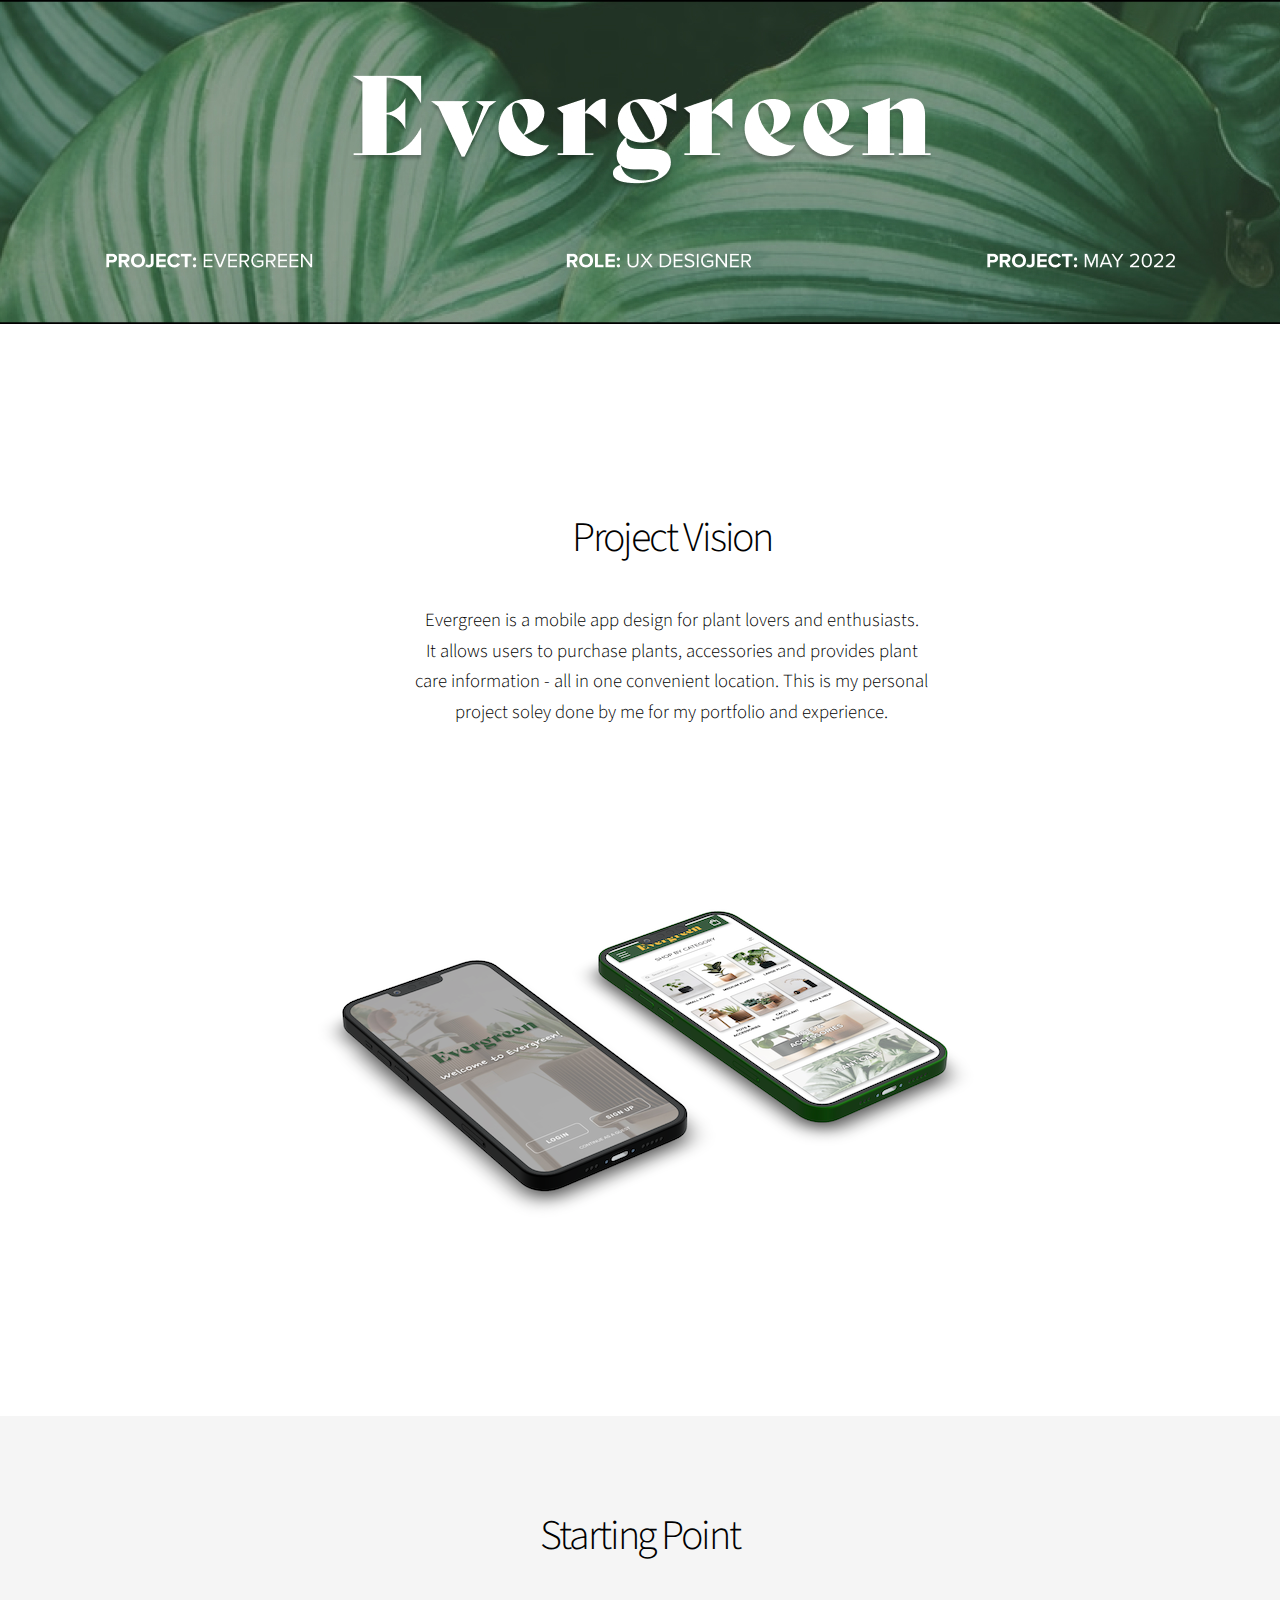
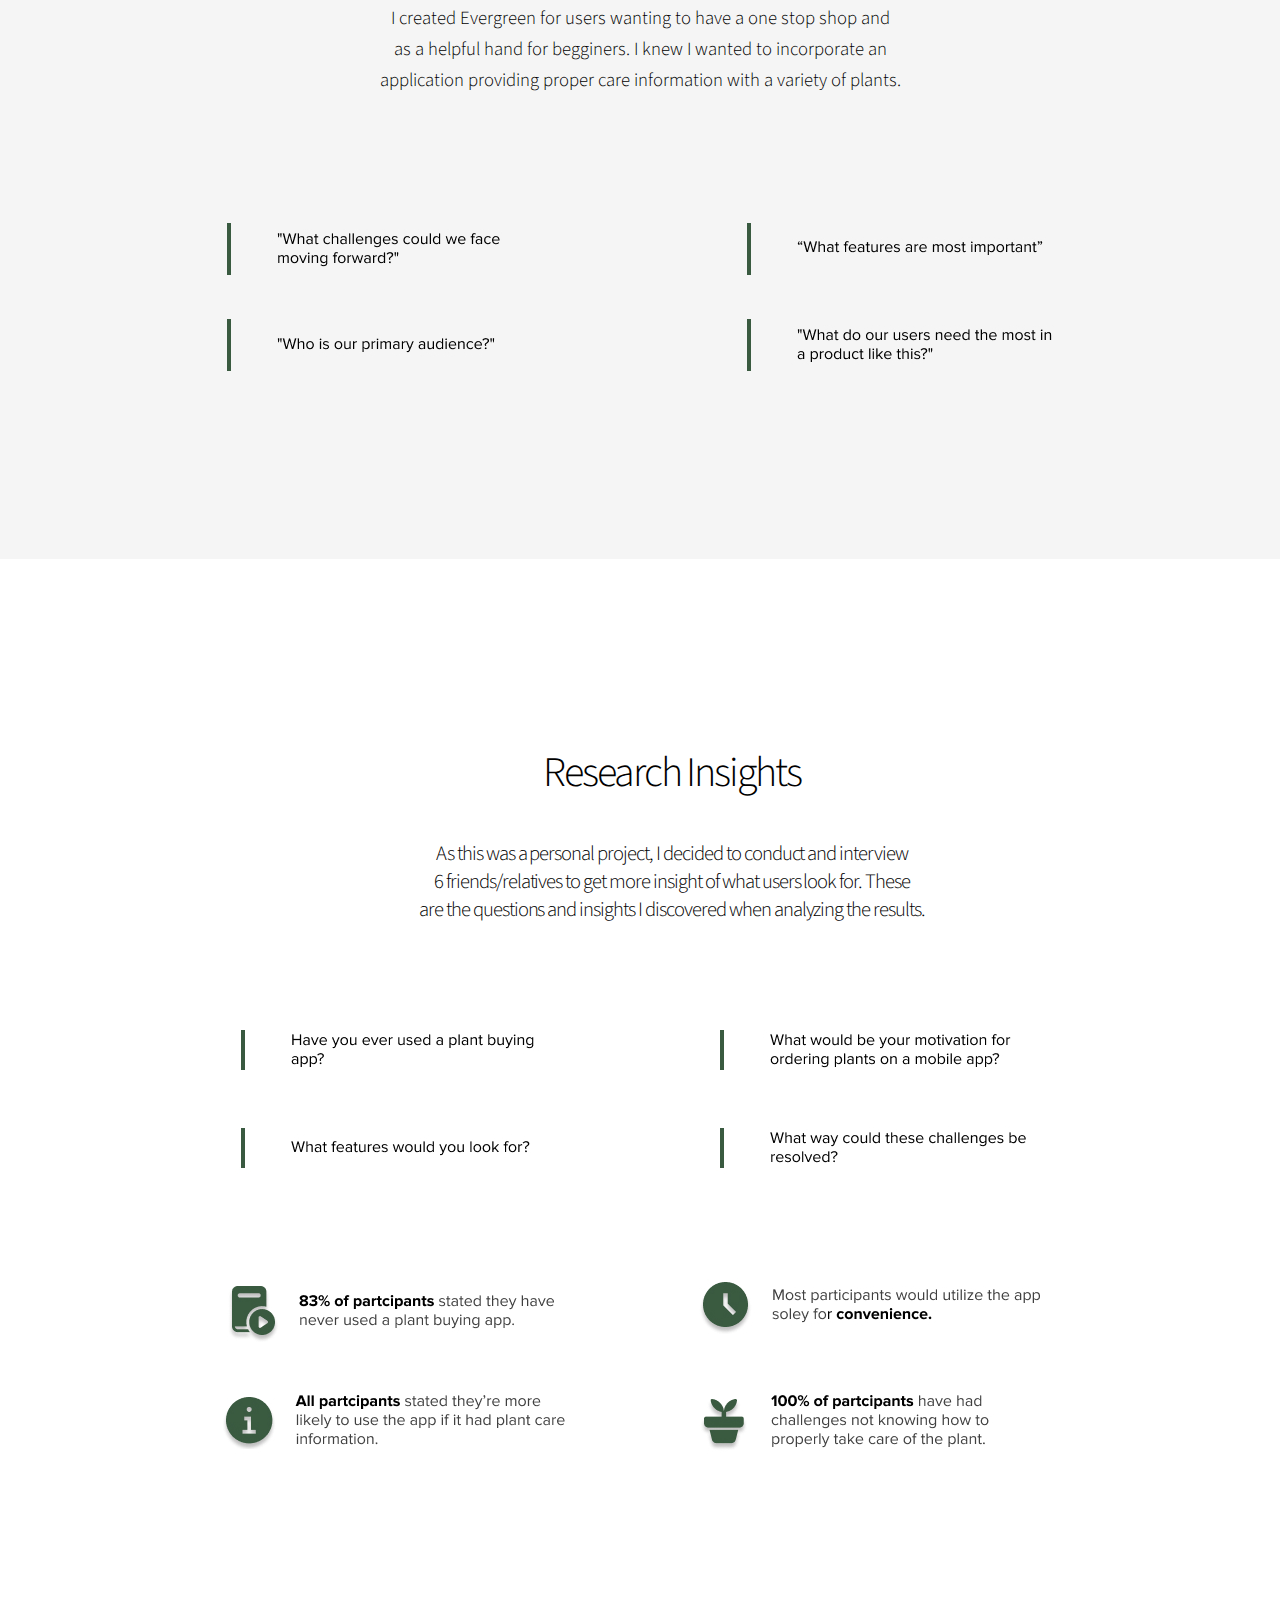
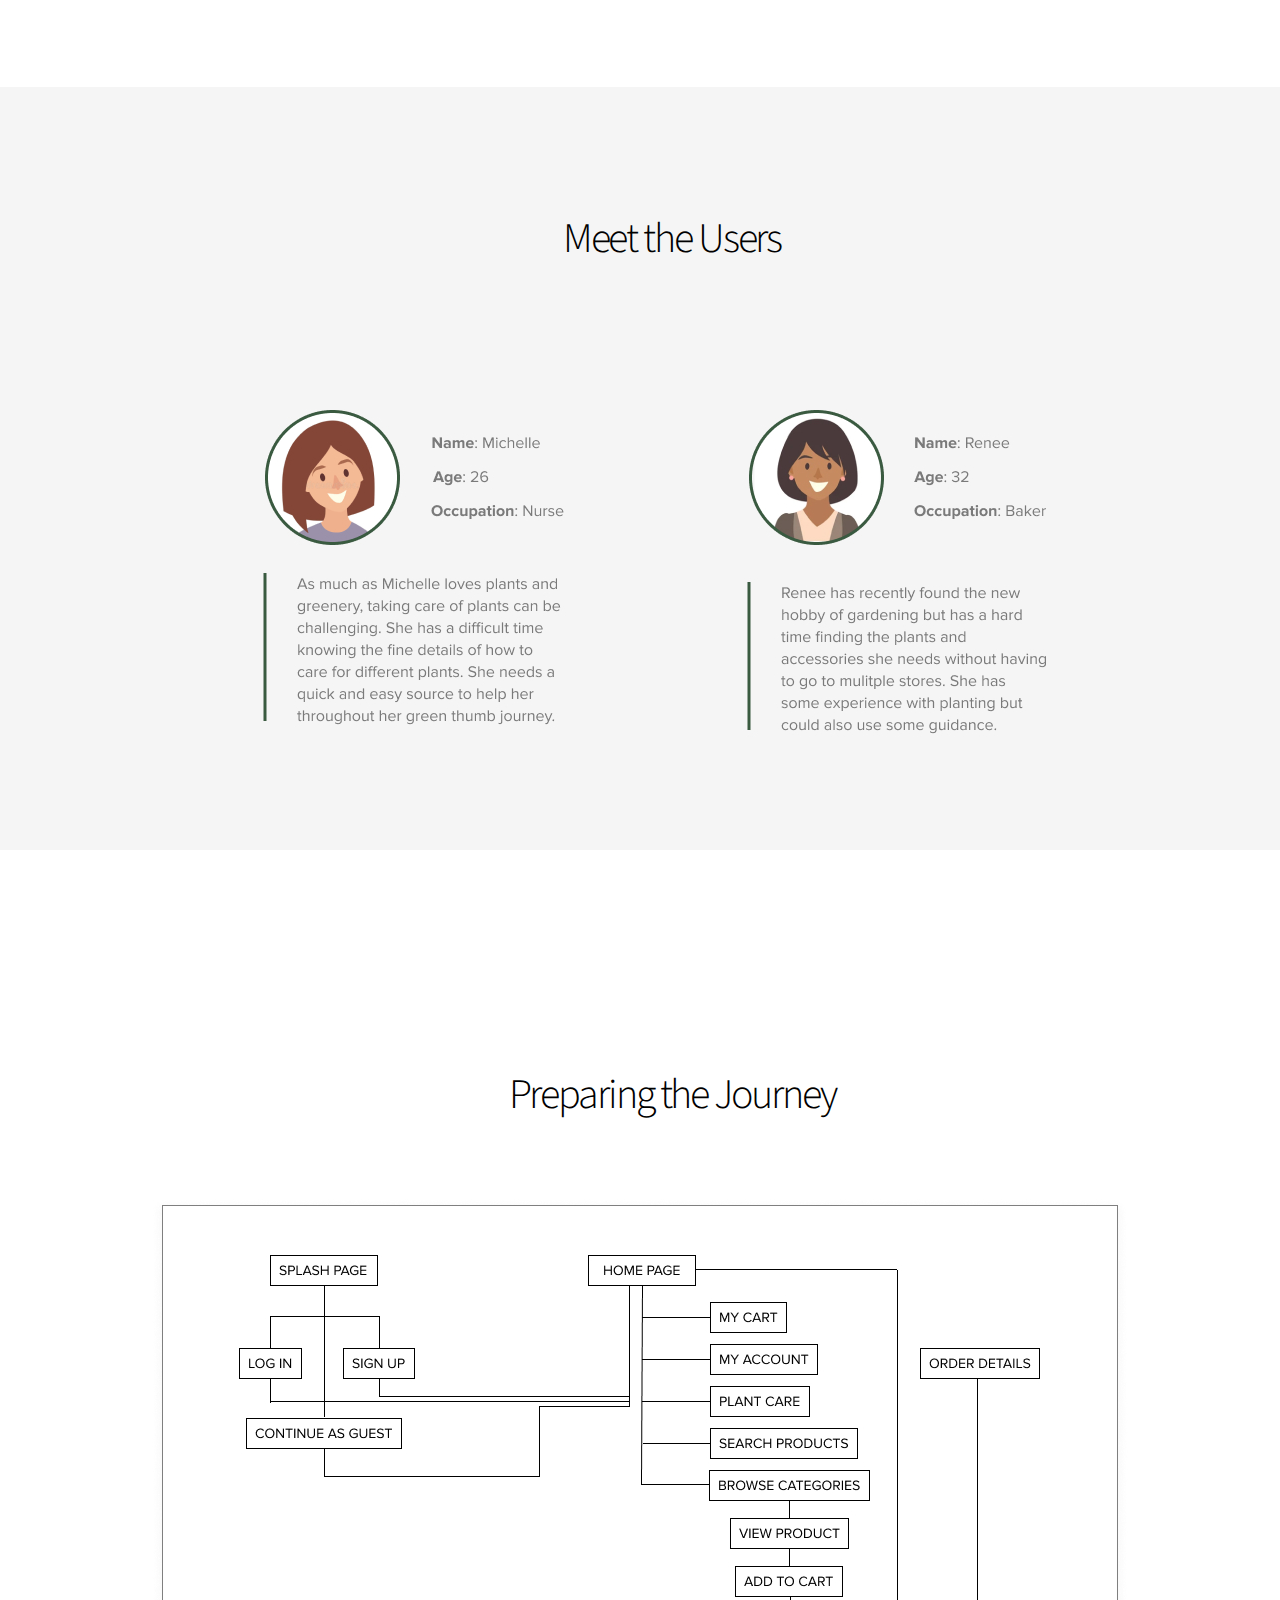
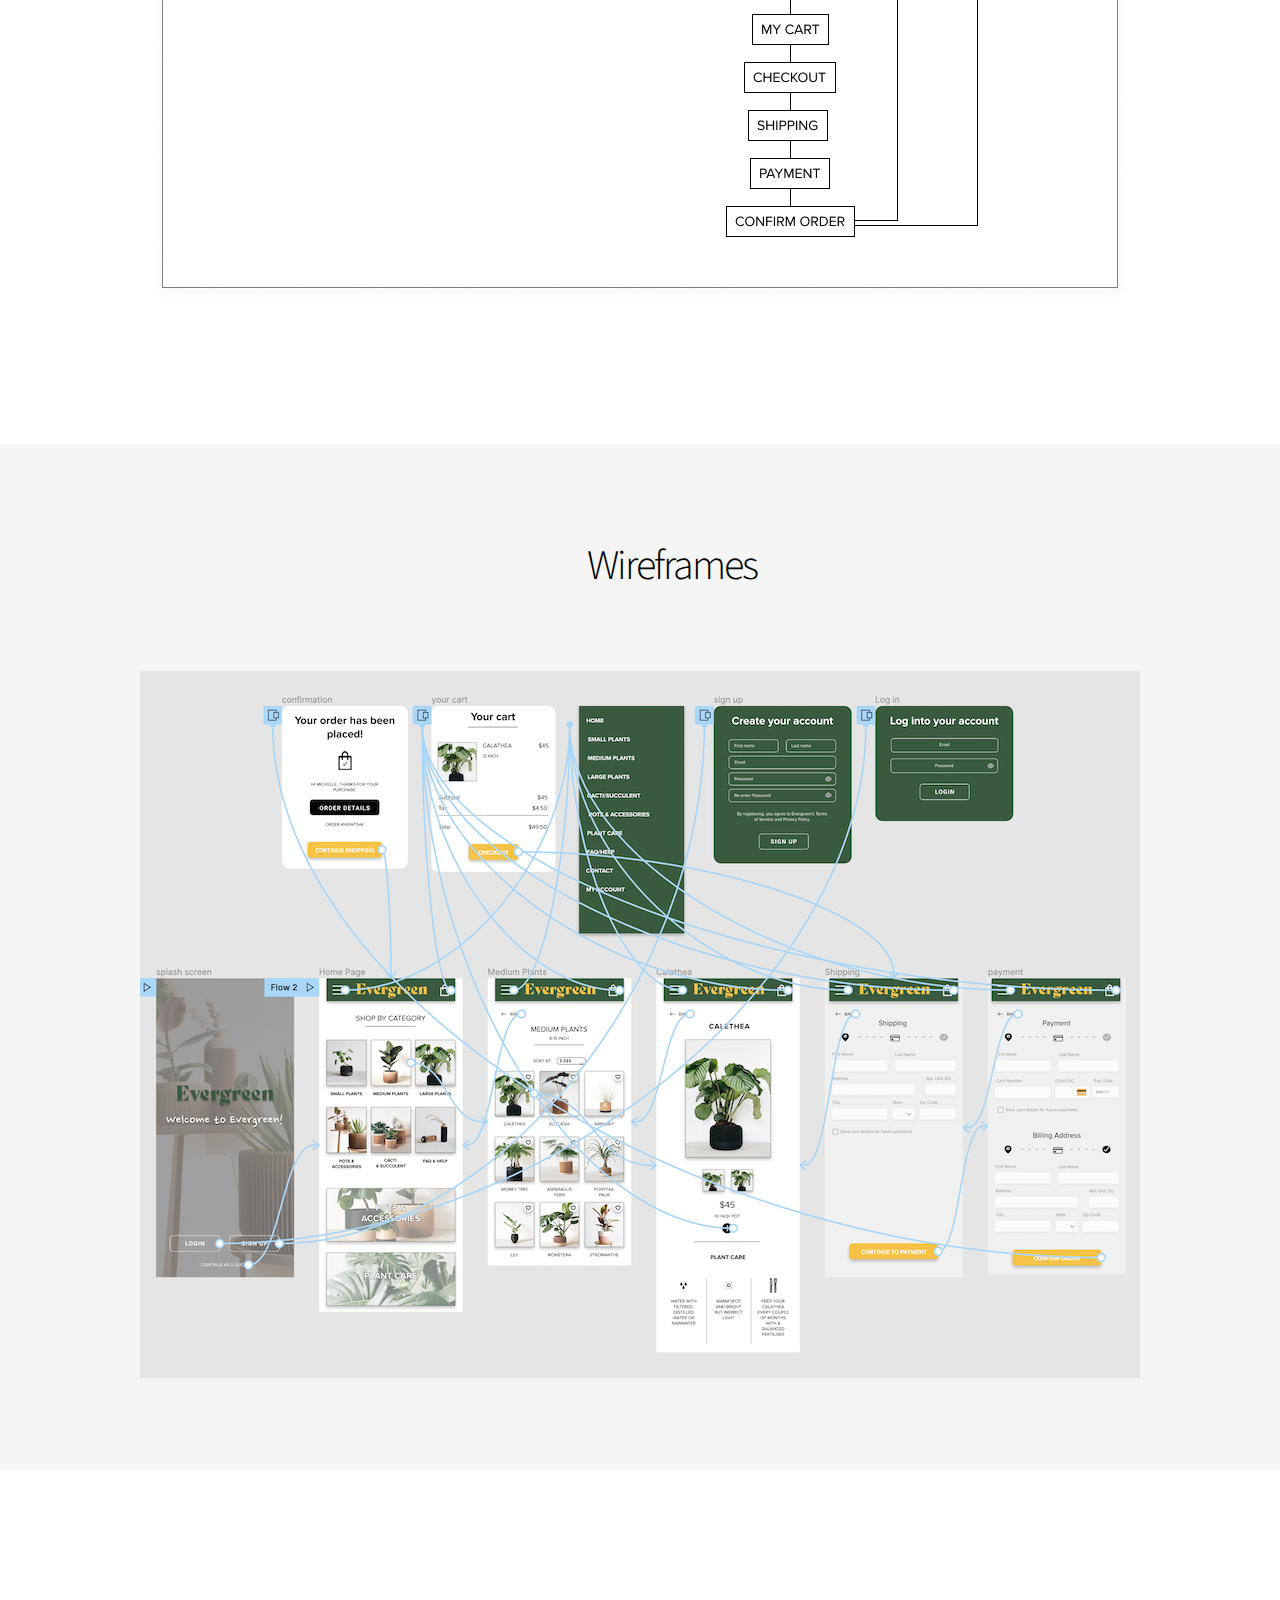
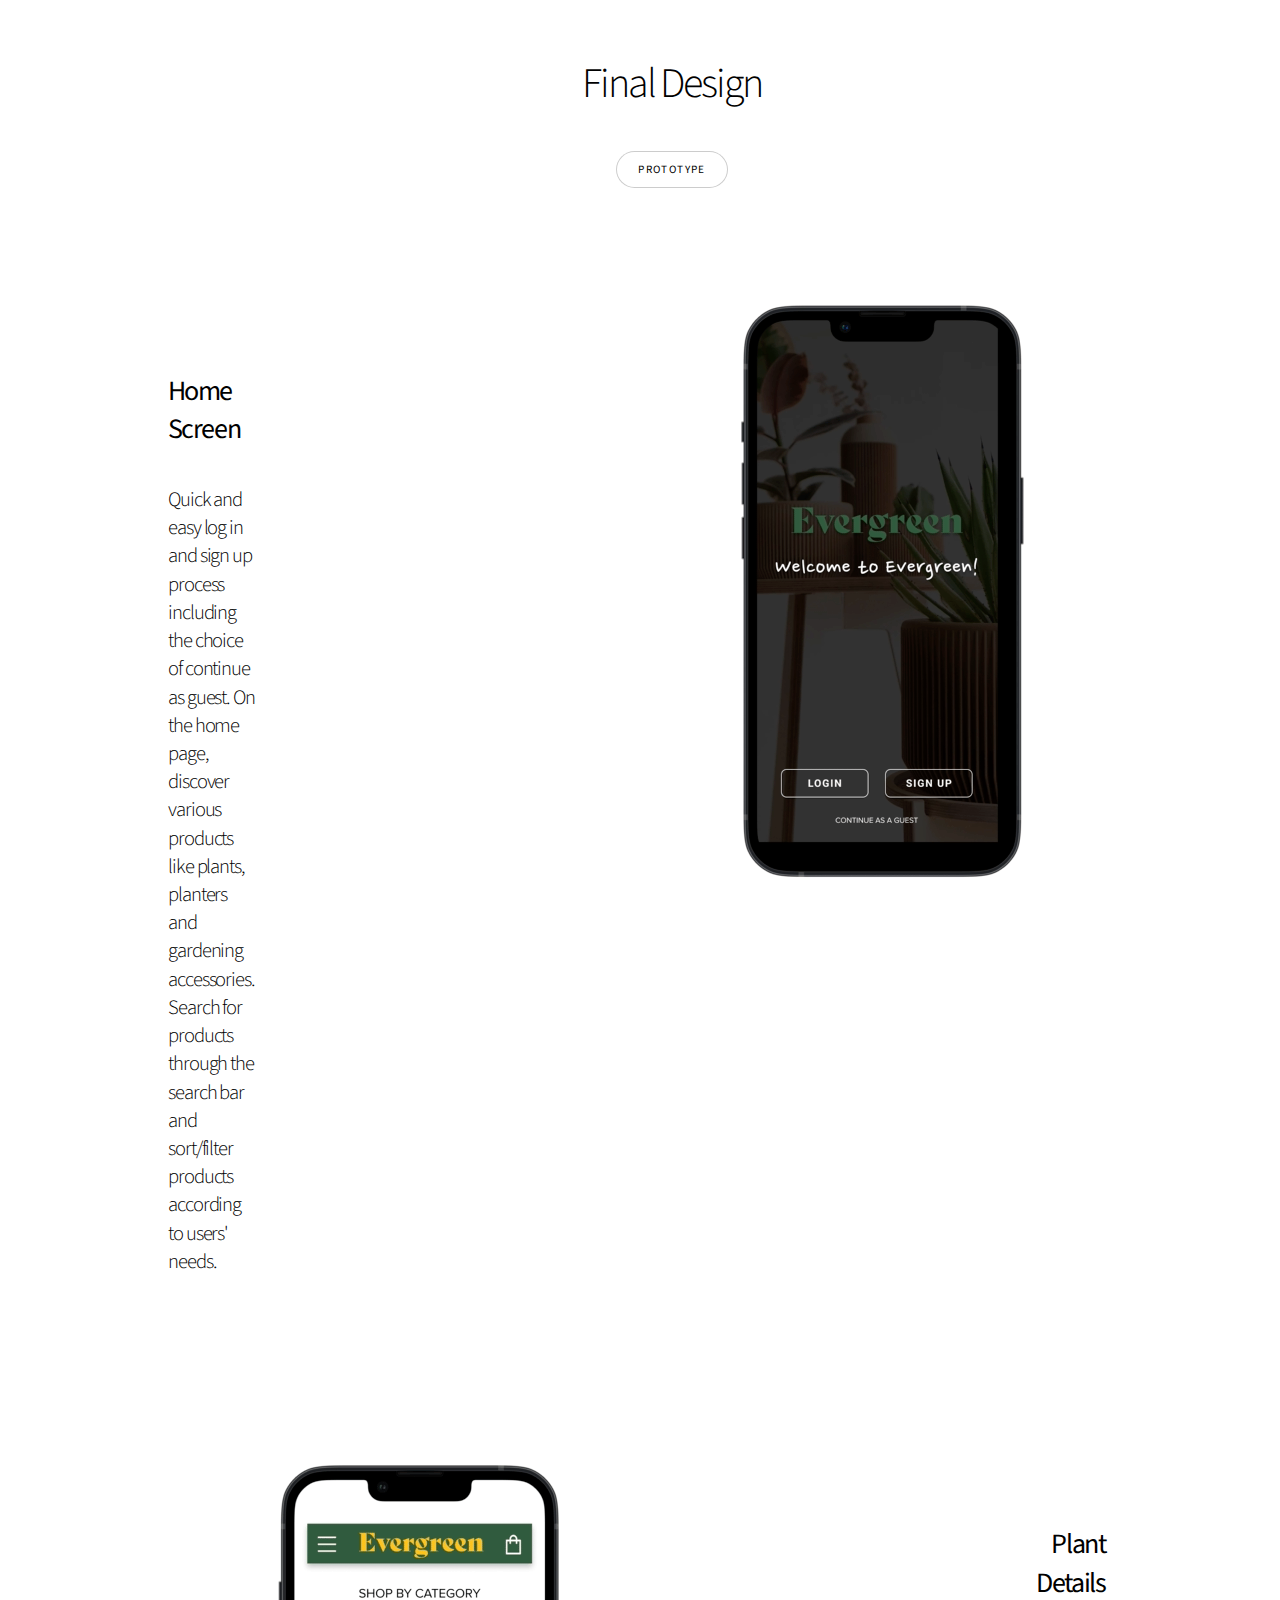
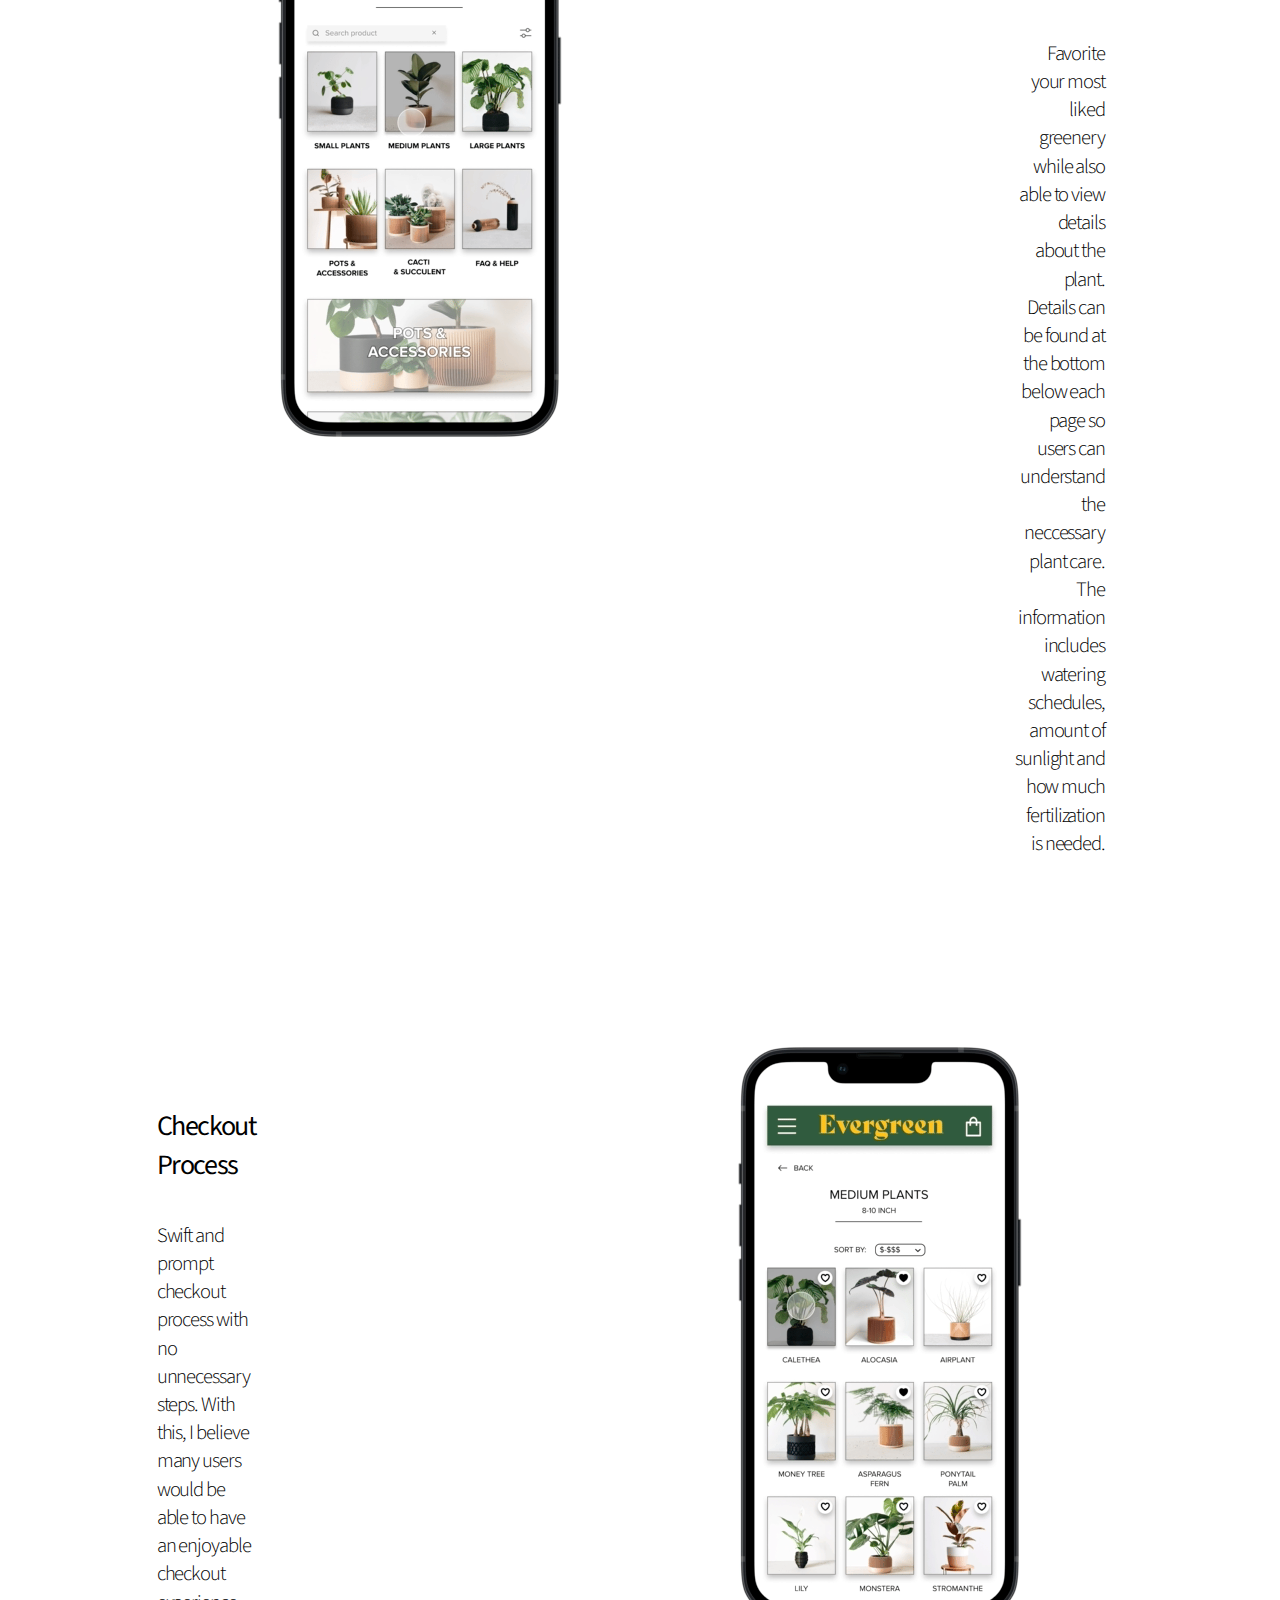
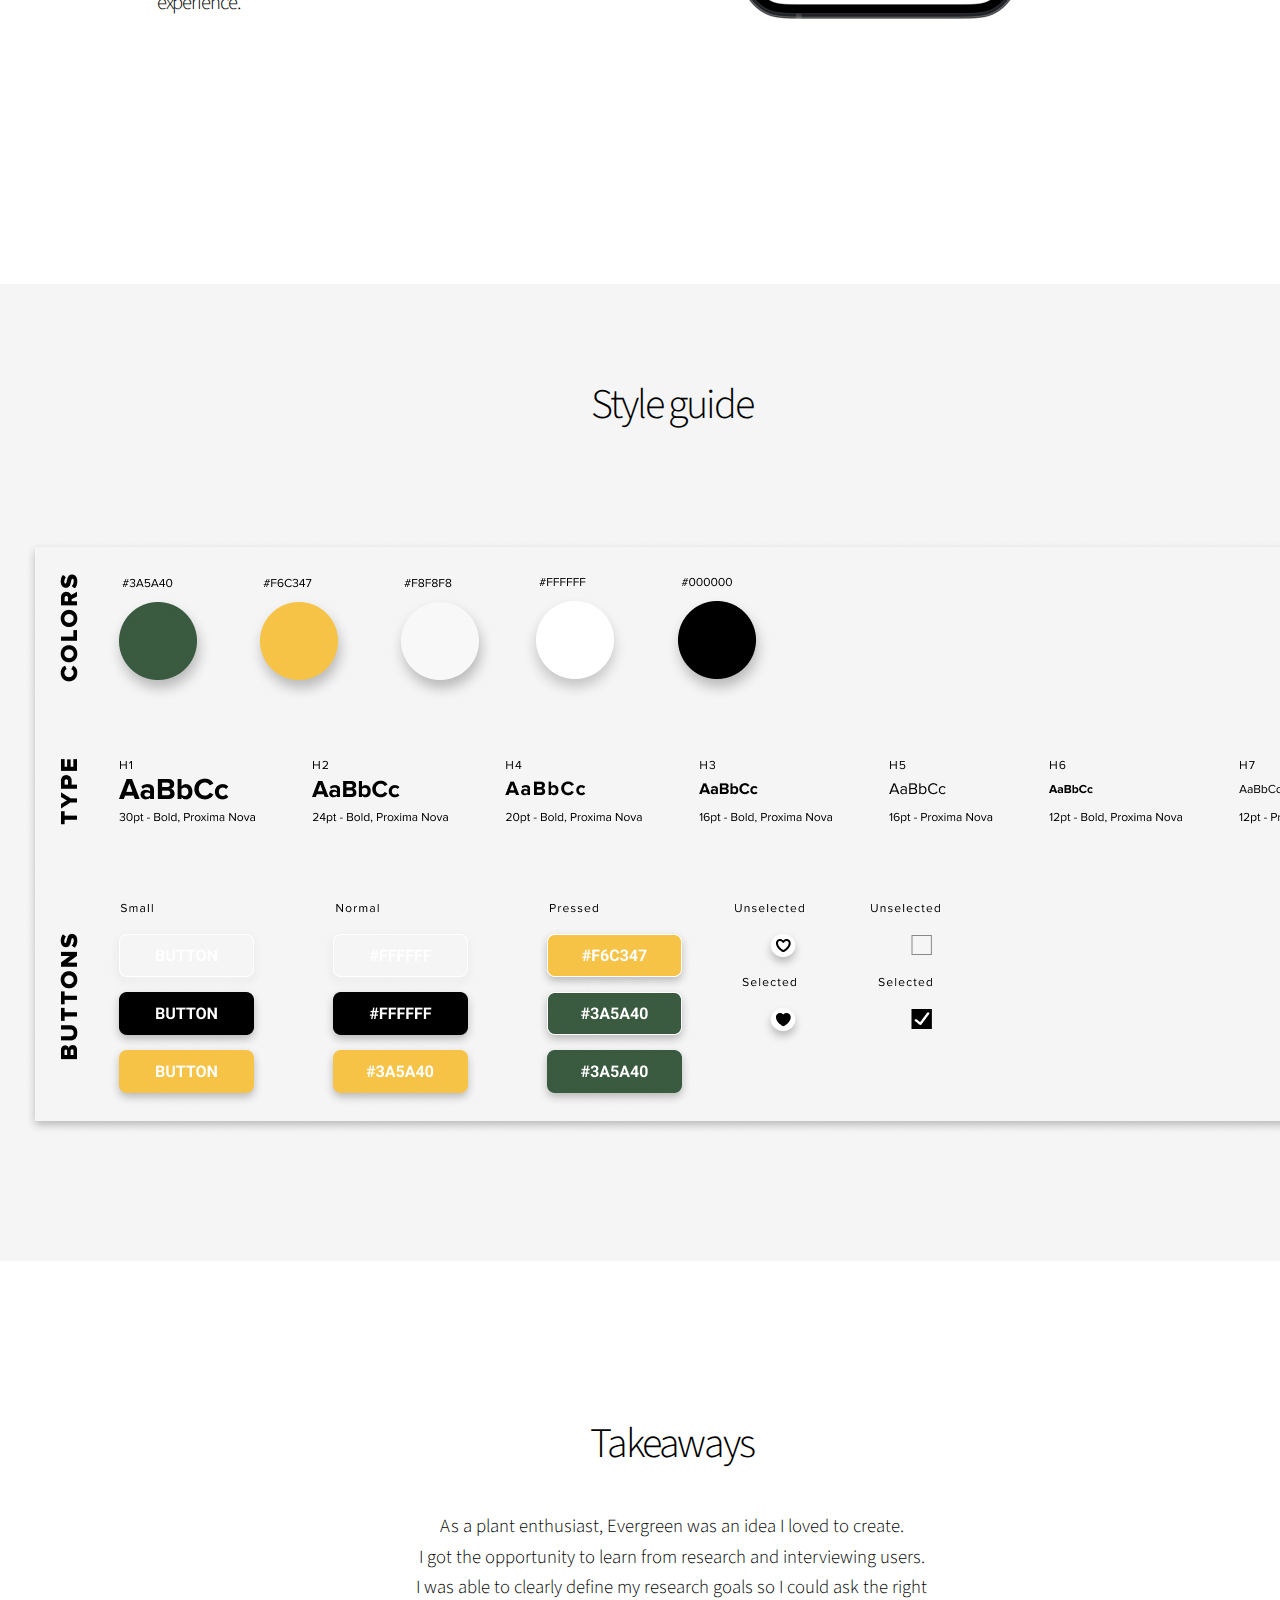
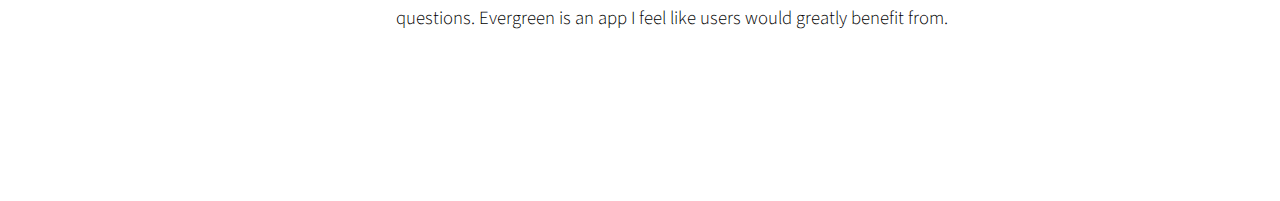
==== commit 7561745f: "protype updated with button link" ====
--- a/evergreen.html
+++ b/evergreen.html
@@ -136,6 +136,7 @@
 						<section class="wrapper style1 align-center">
 							<div class="inner">
 								<h2>Final Design</h2>
+								<a href="https://www.figma.com/proto/7wwngQPWX3y4ZS8ii8y2af/Evergreen?page-id=10%3A141&node-id=69%3A730&viewport=924%2C272%2C0.23&scaling=scale-down&starting-point-node-id=29%3A135&show-proto-sidebar=1" class="button small">Prototype</a>
 							</div>
 							<br><br>
 
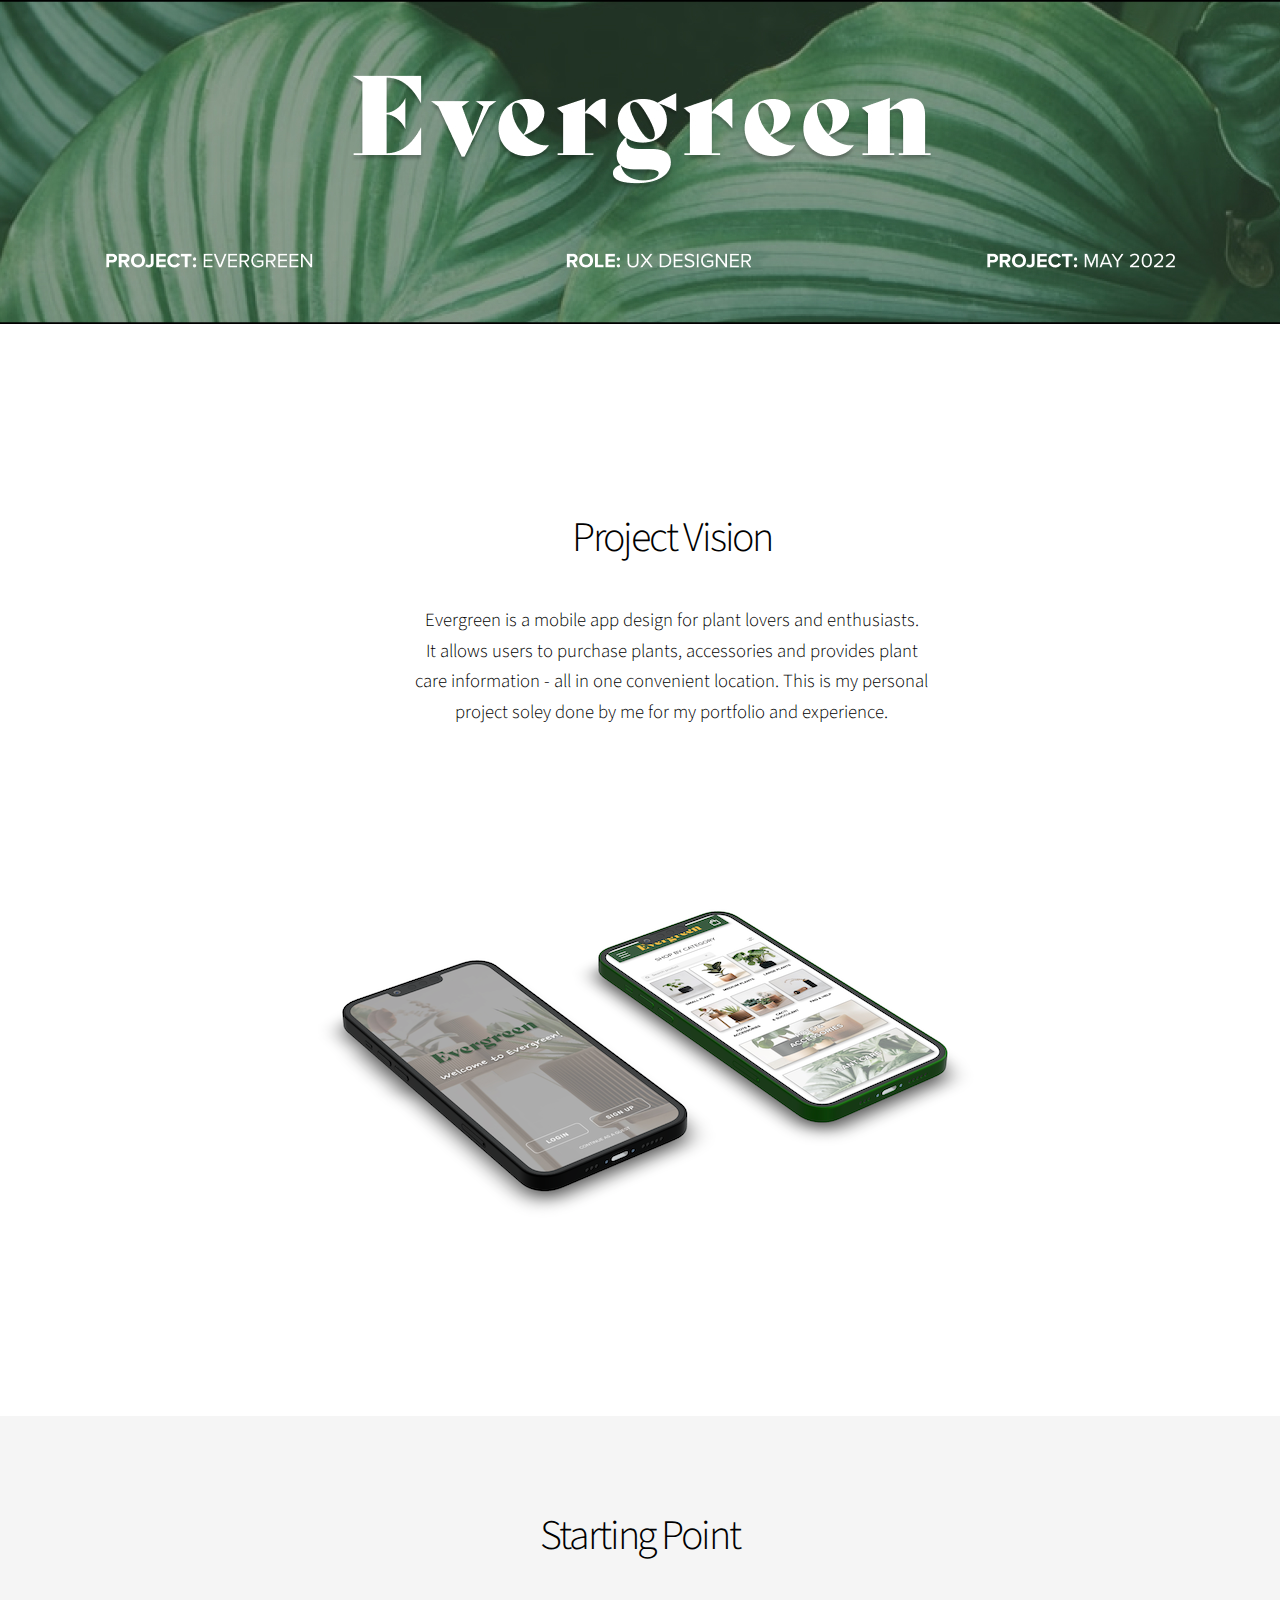
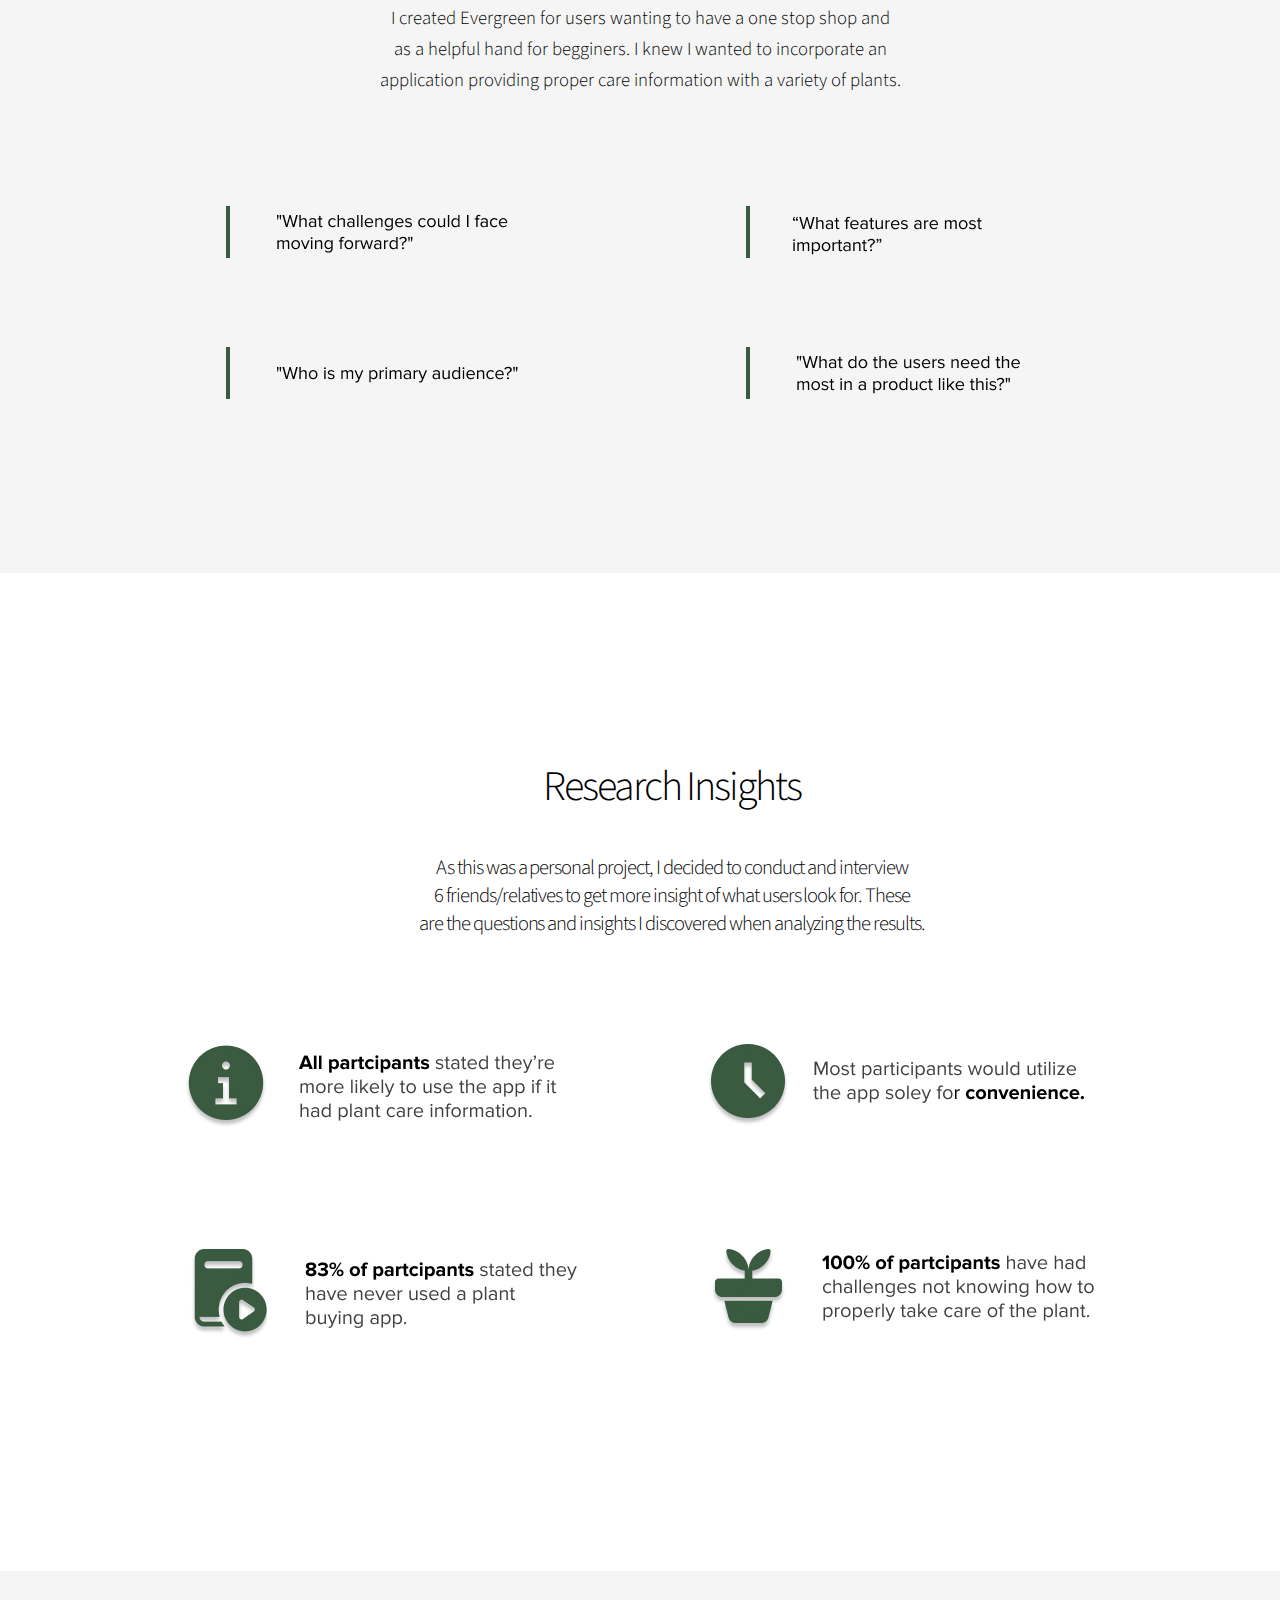
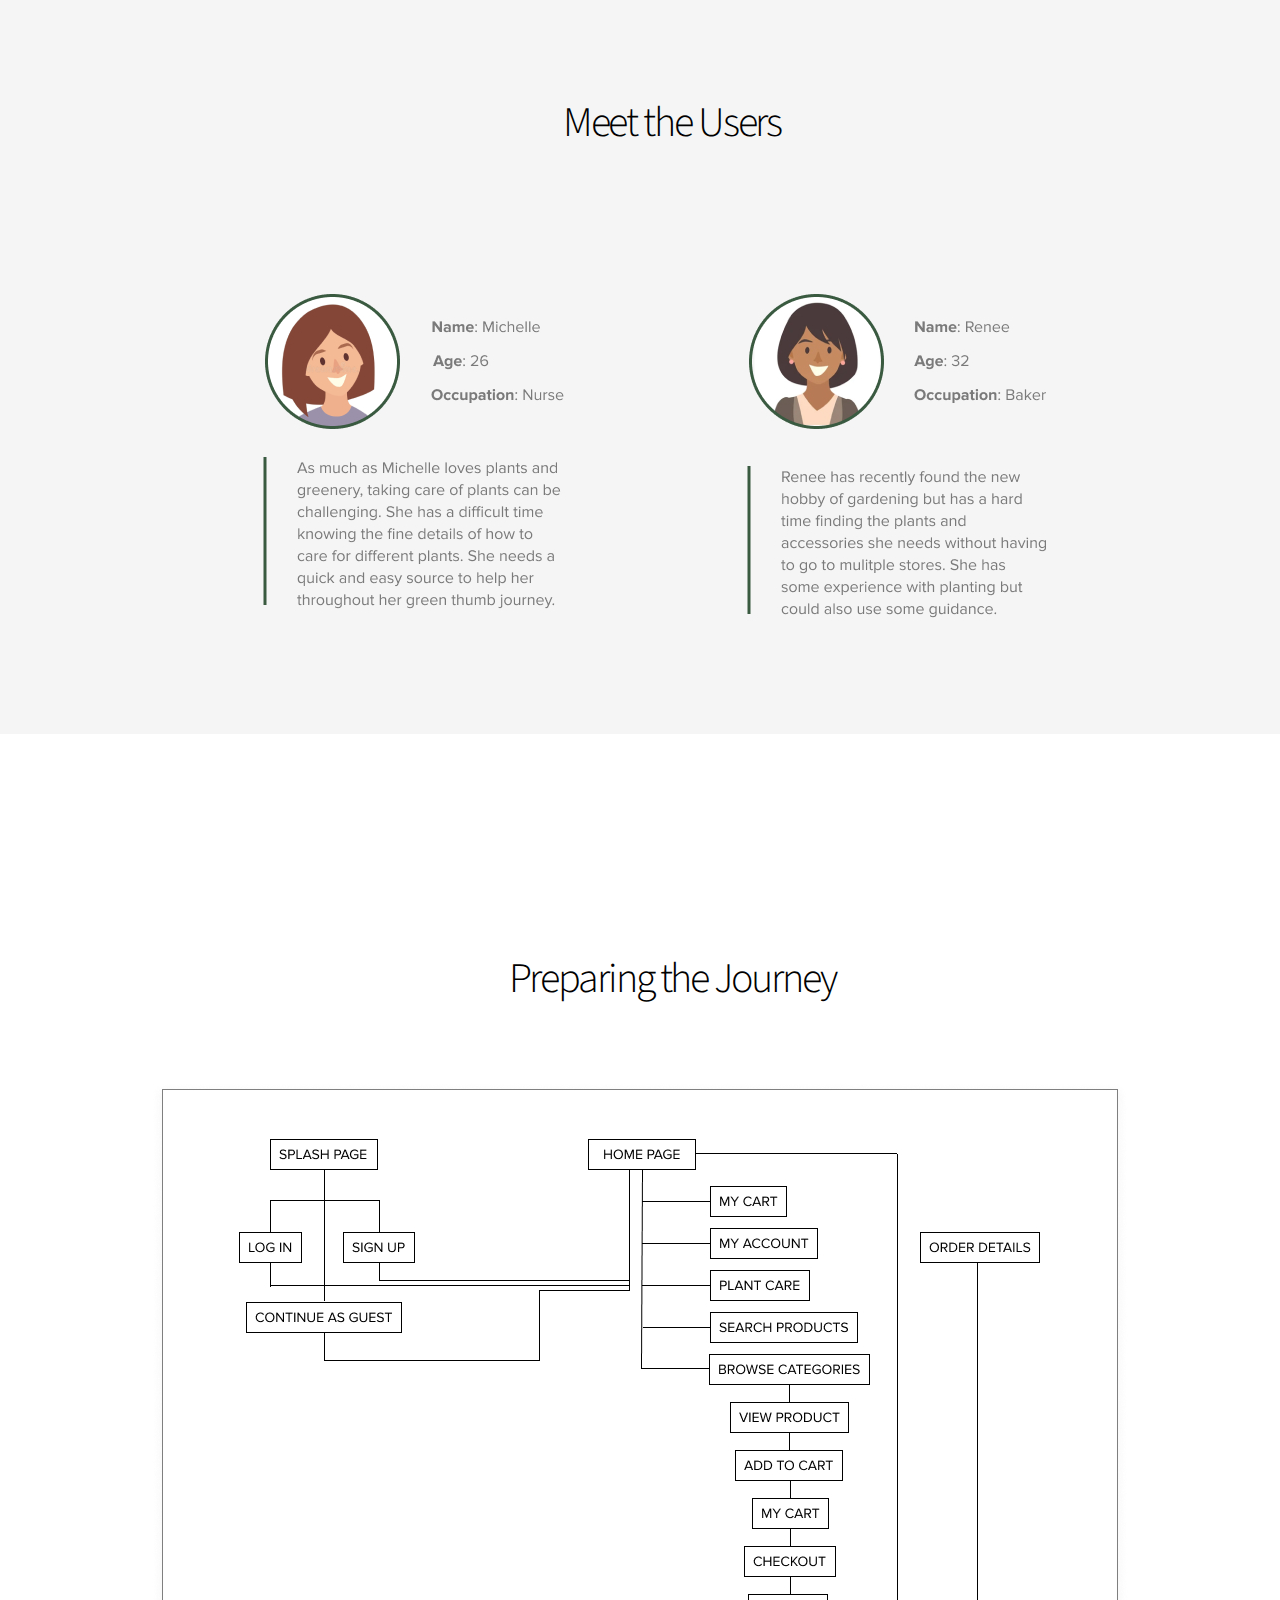
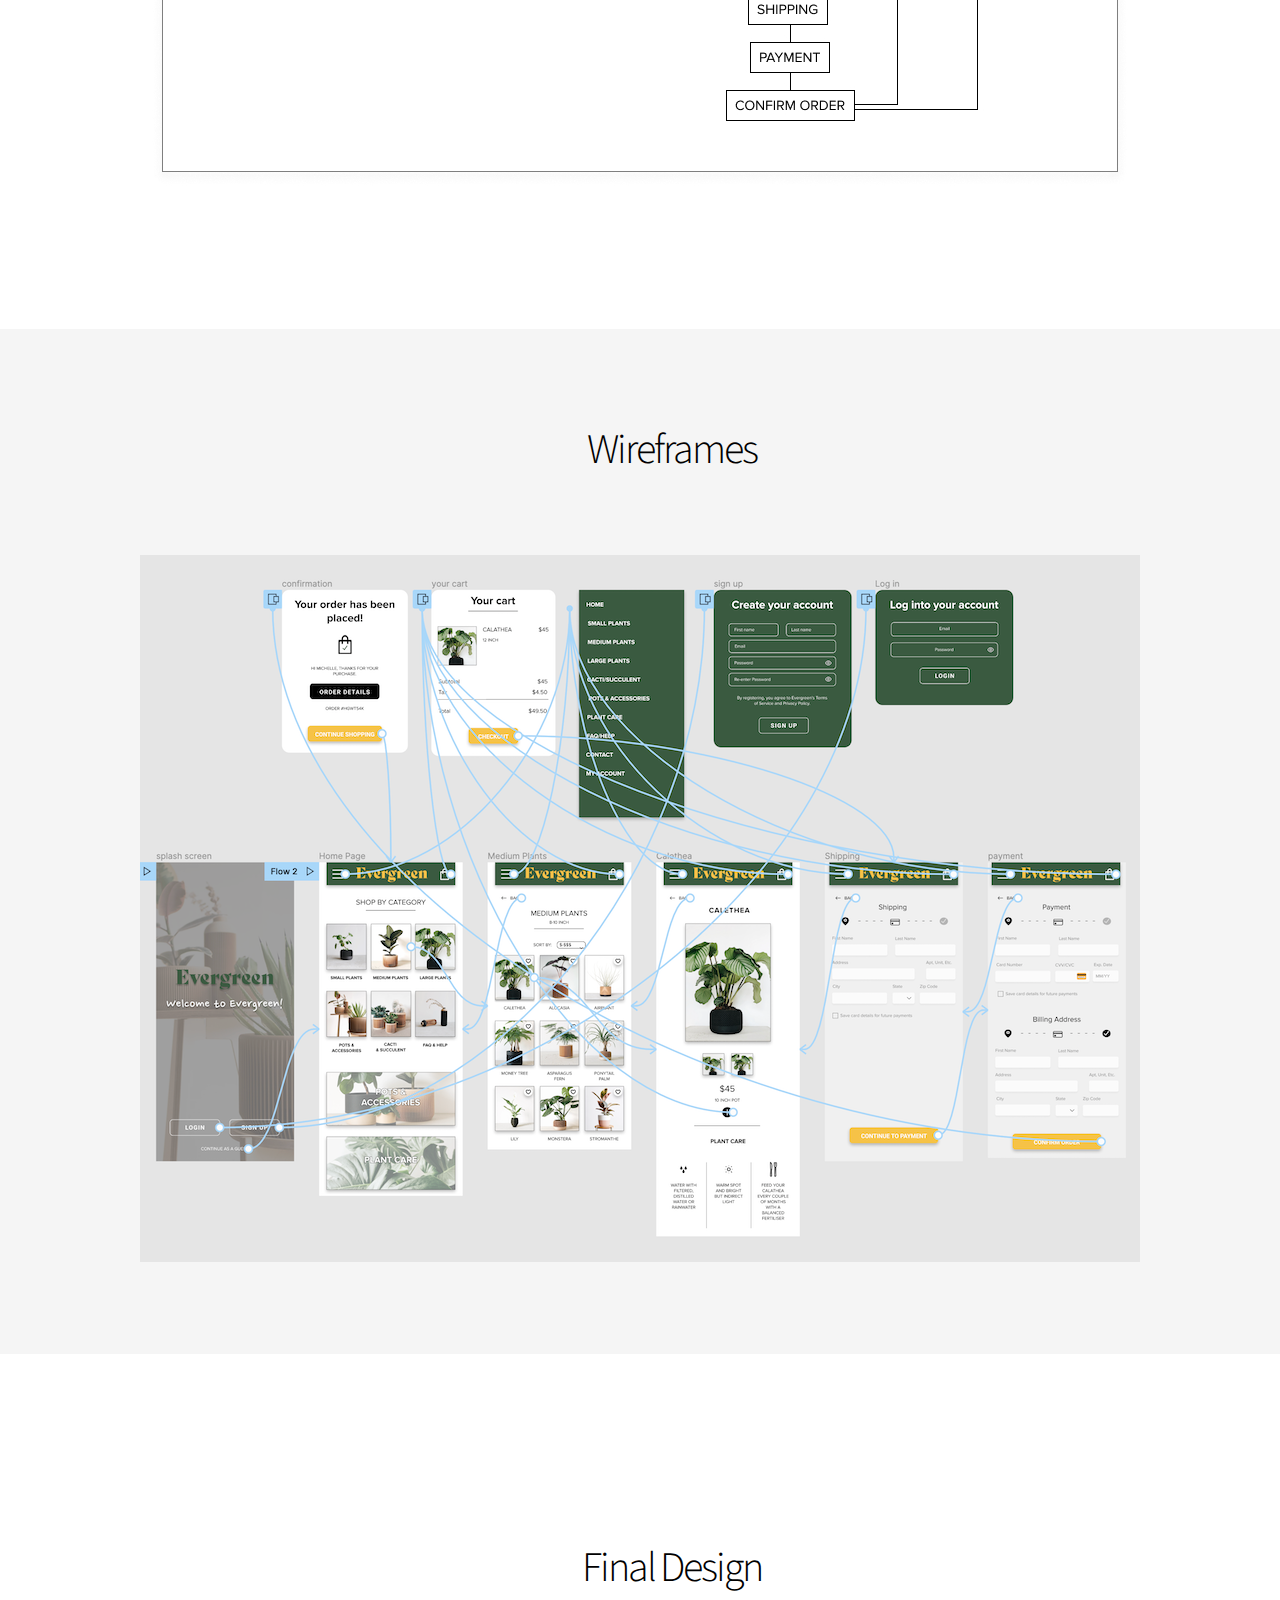
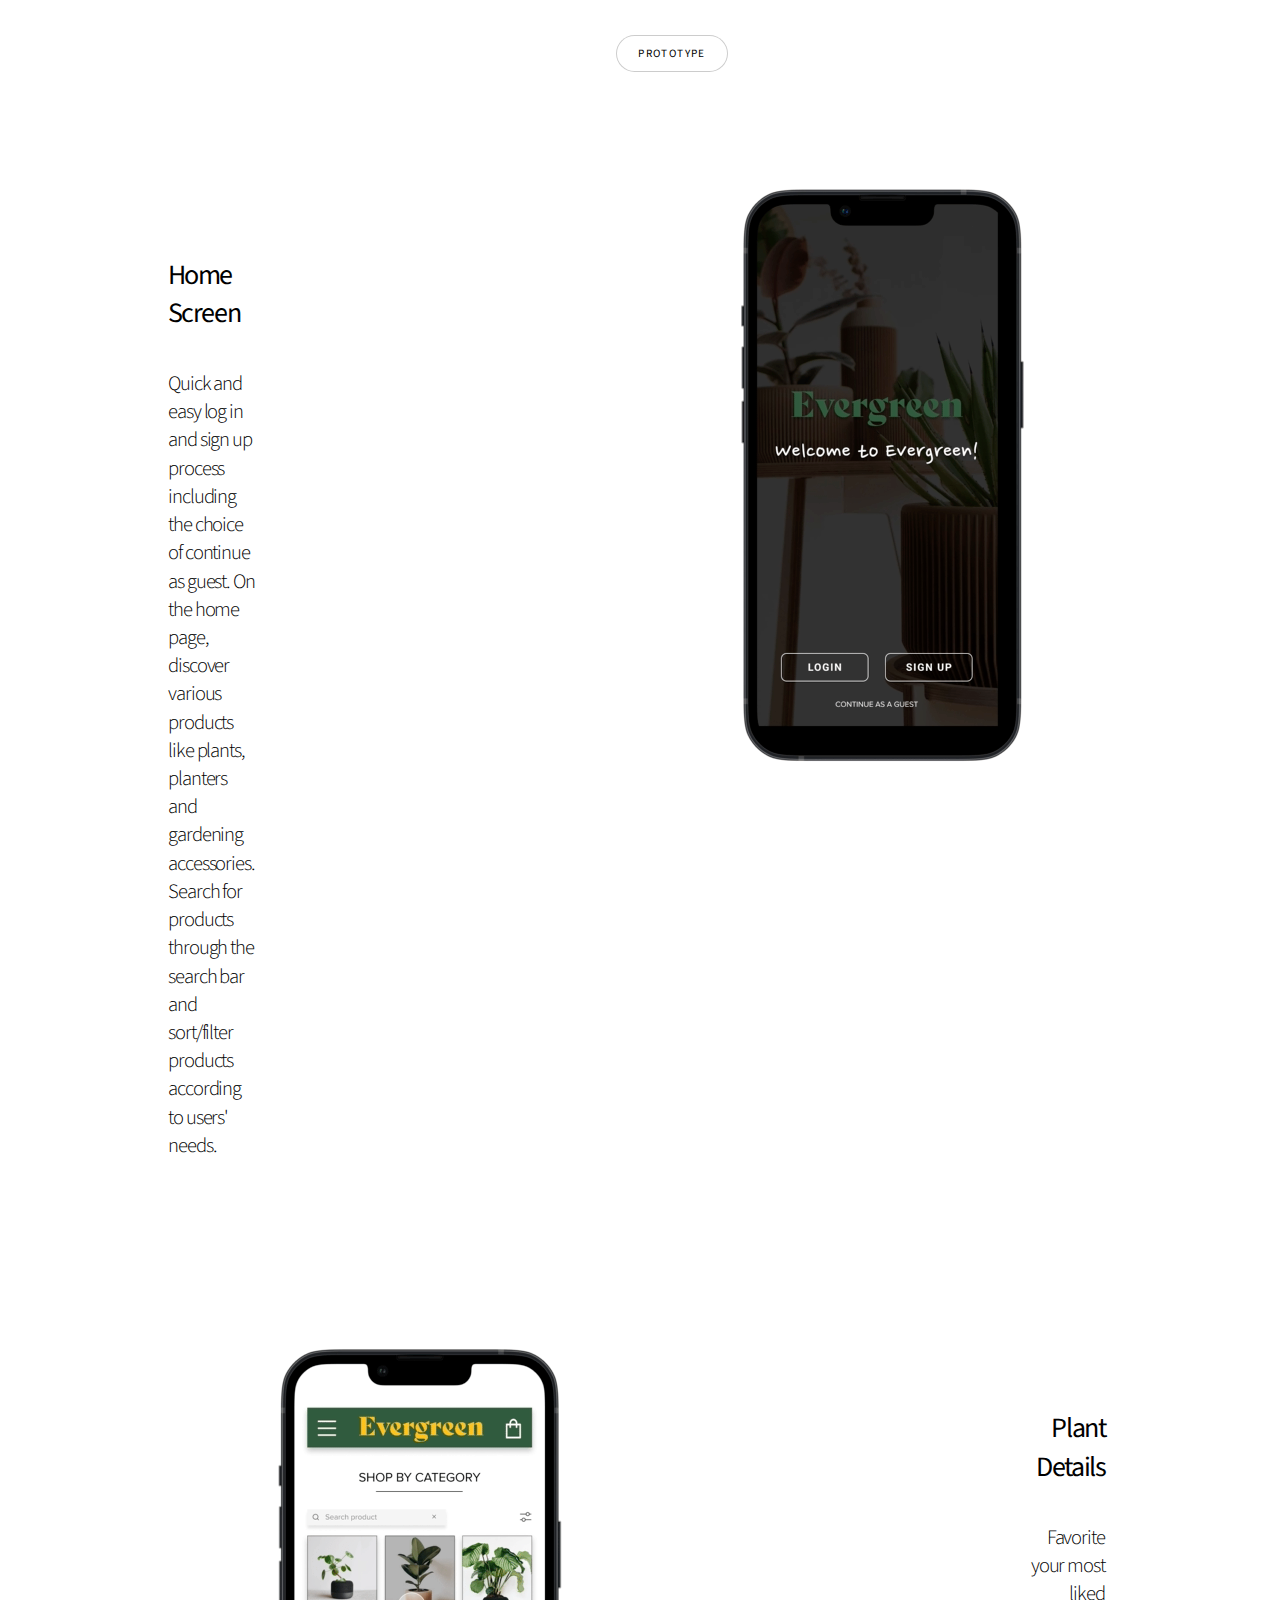
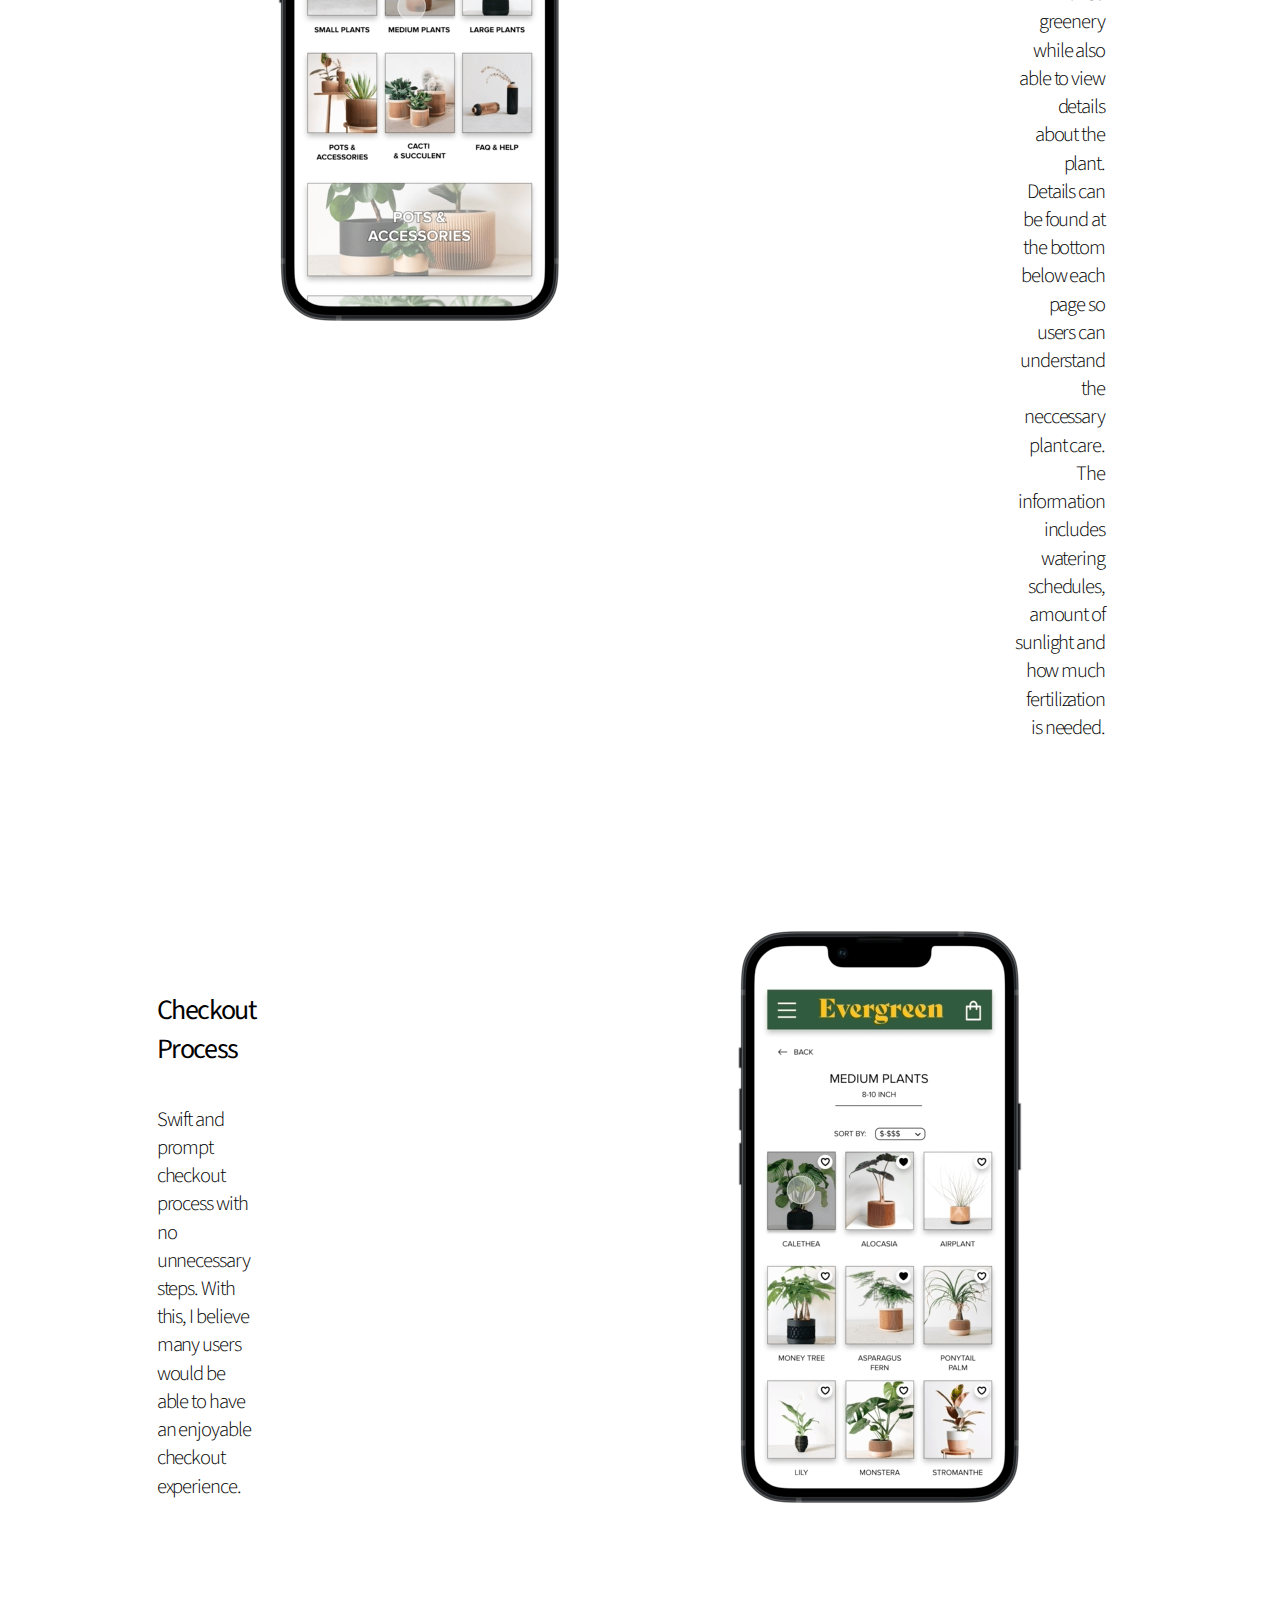
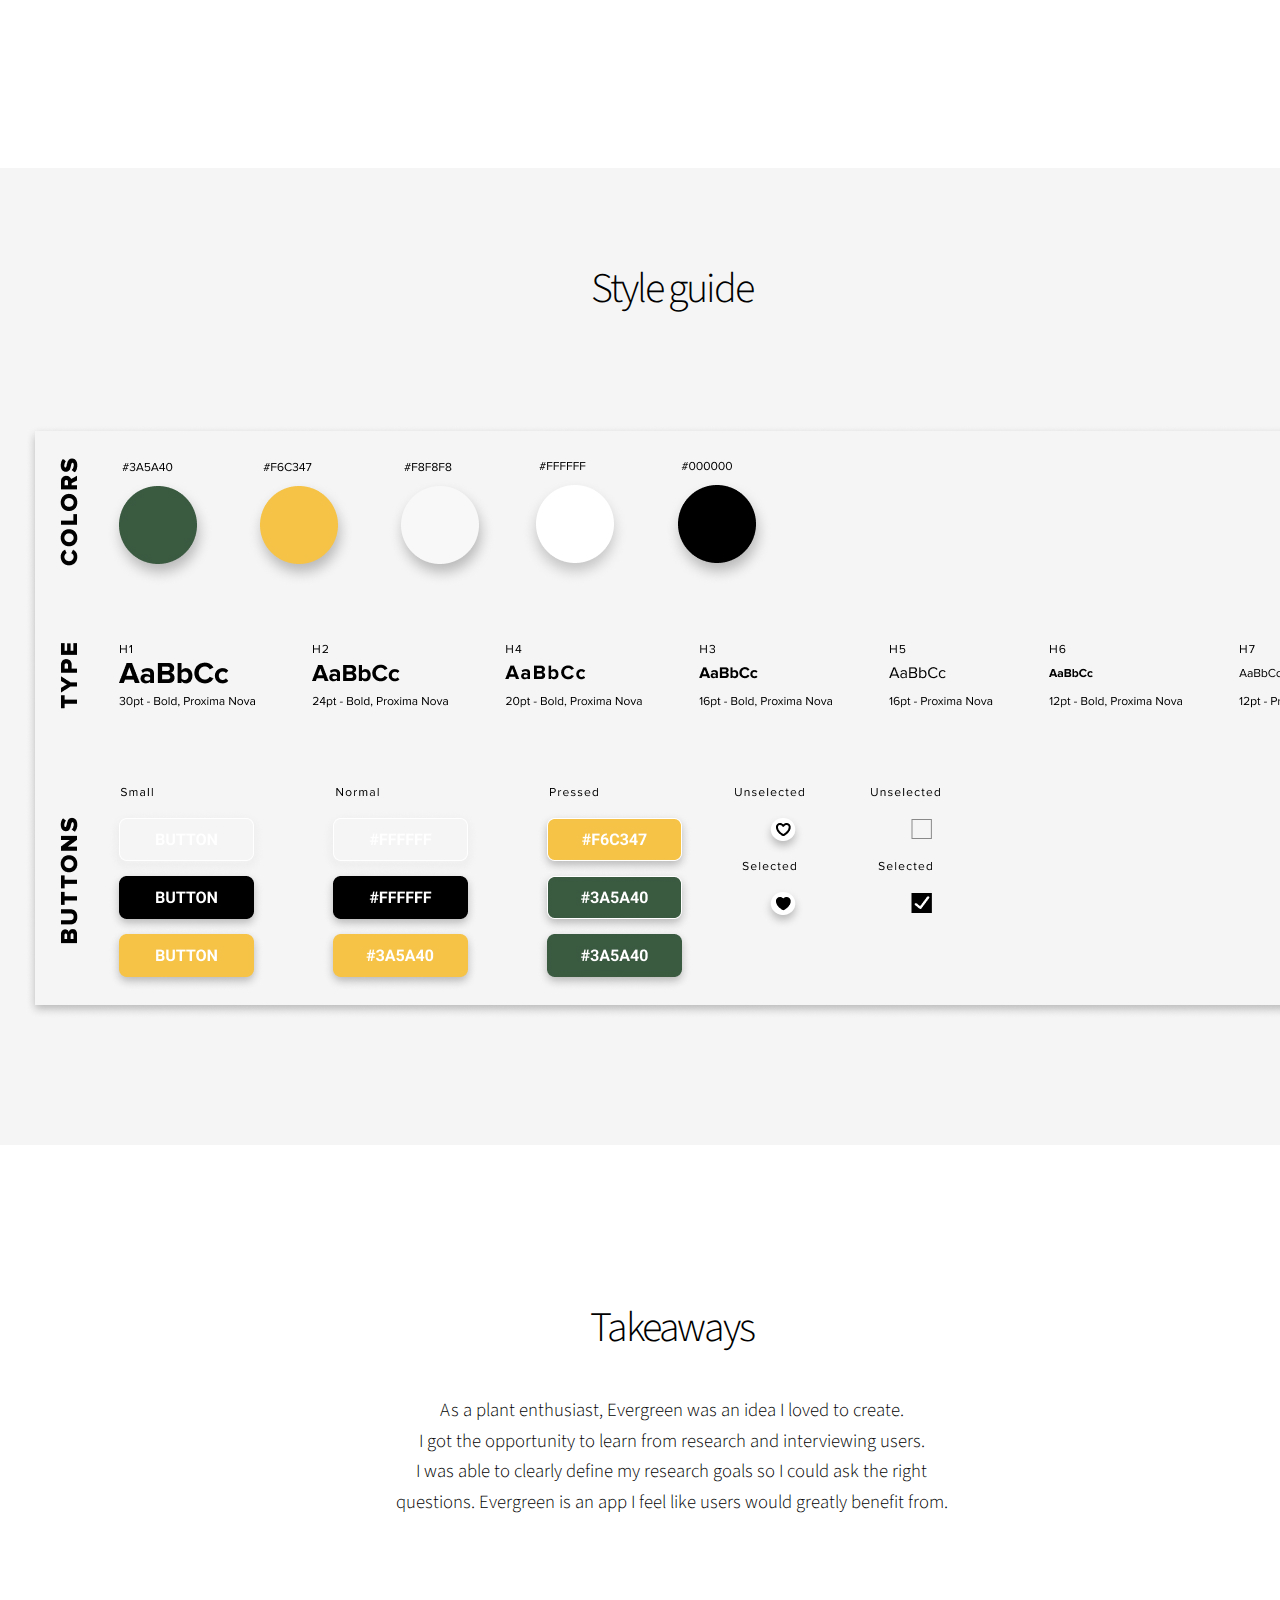
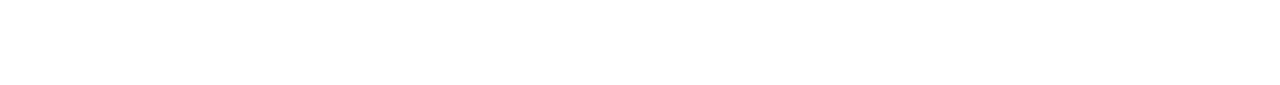
==== commit d3014f0a: "fixes" ====
--- a/evergreen.html
+++ b/evergreen.html
@@ -1,14 +1,8 @@
 <!DOCTYPE HTML>
-<!--
-	Story by HTML5 UP
-	html5up.net | @ajlkn
-	Free for personal and commercial use under the CCA 3.0 license (html5up.net/license)
-
-	Note: Only needed for demo purposes. Delete for production sites.
--->
+
 <html>
 	<head>
-		<title>Story by HTML5 UP</title>
+		<title>Evergreen</title>
 
 		<meta charset="utf-8" />
 		<meta name="viewport" content="width=device-width, initial-scale=1, user-scalable=no" />
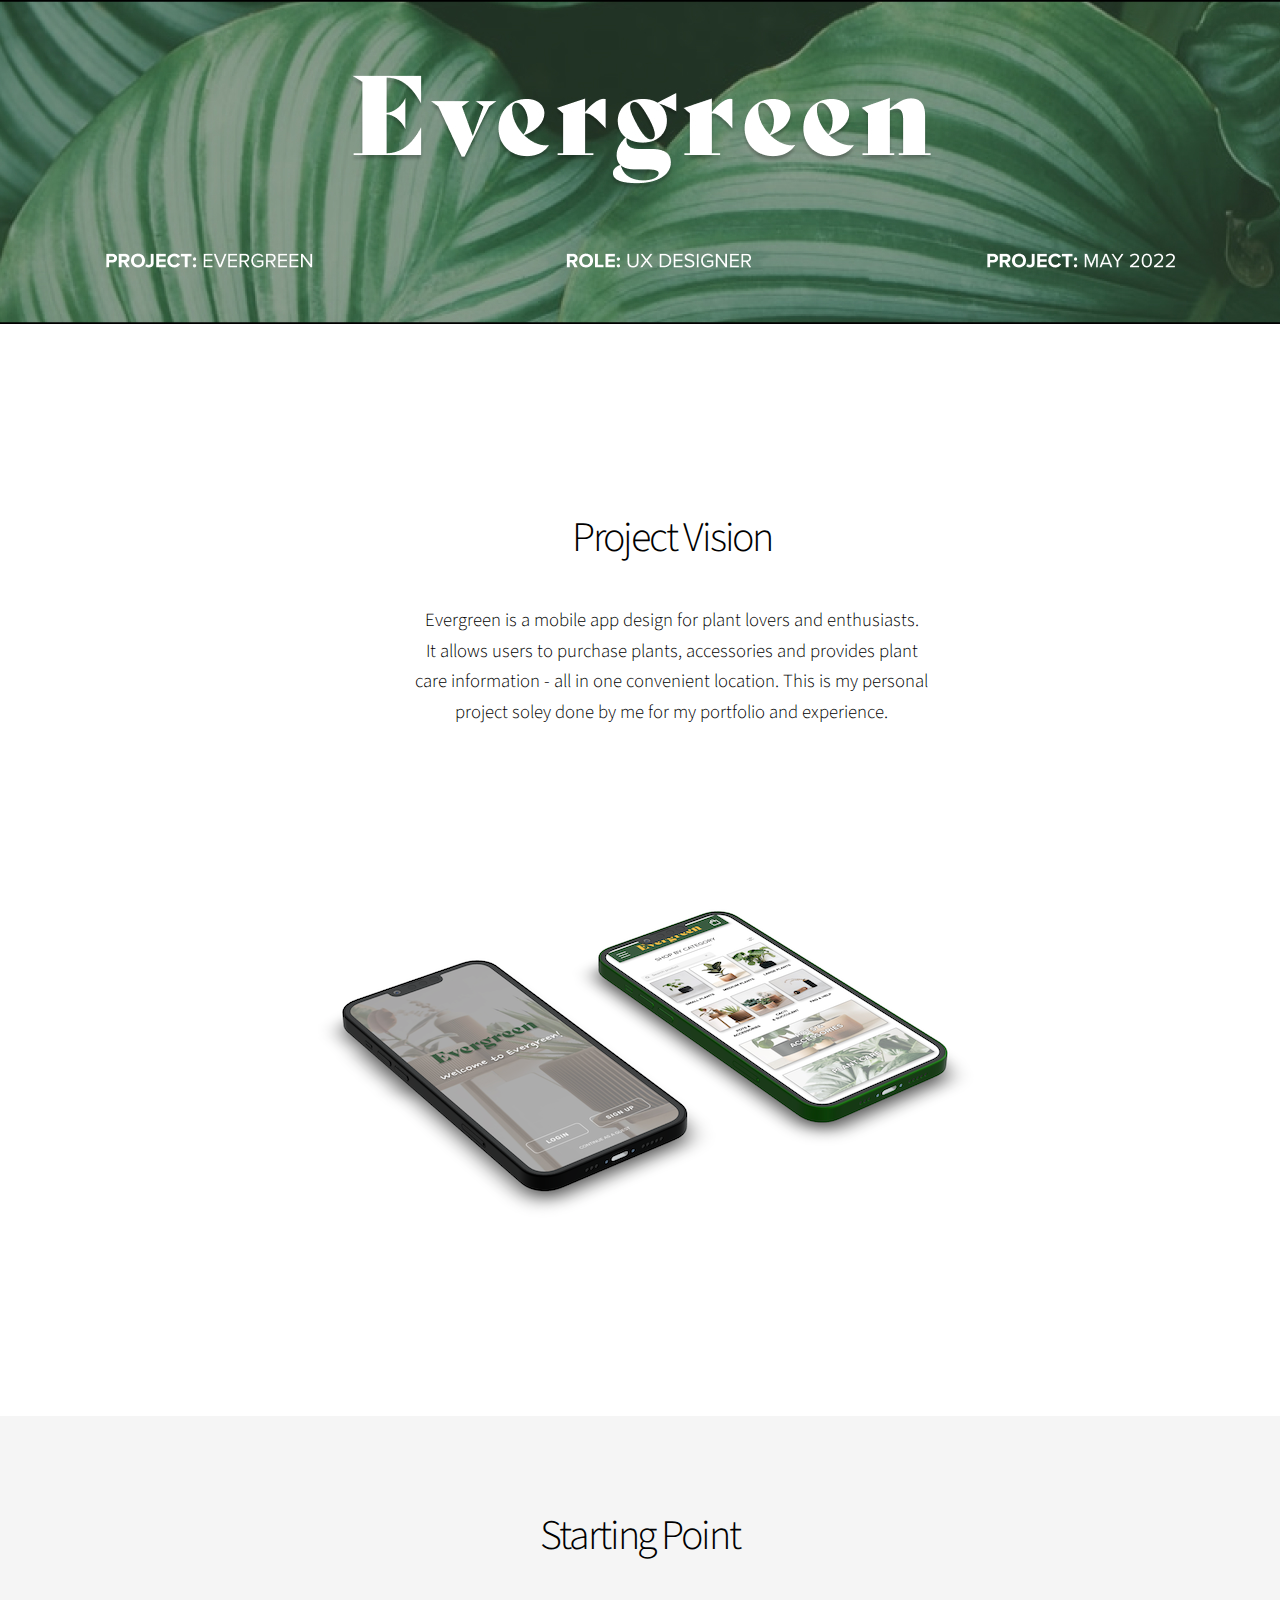
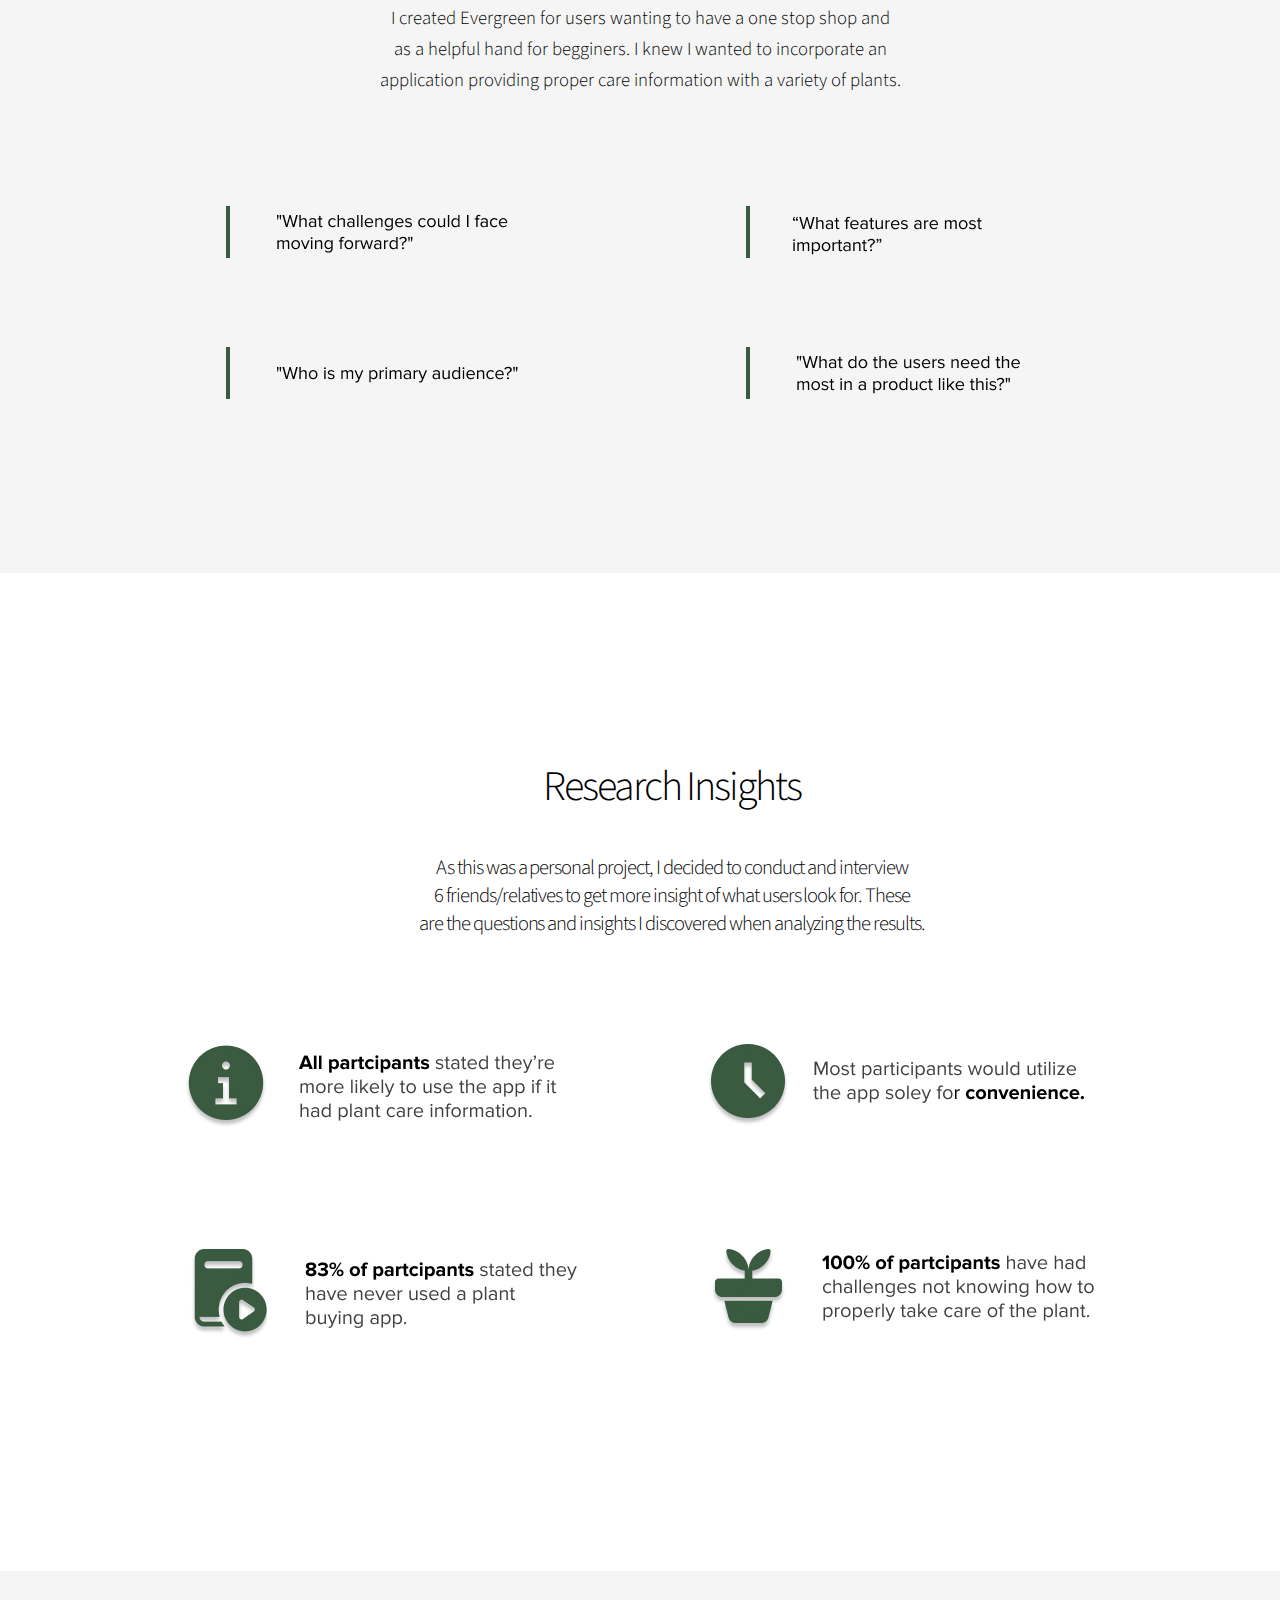
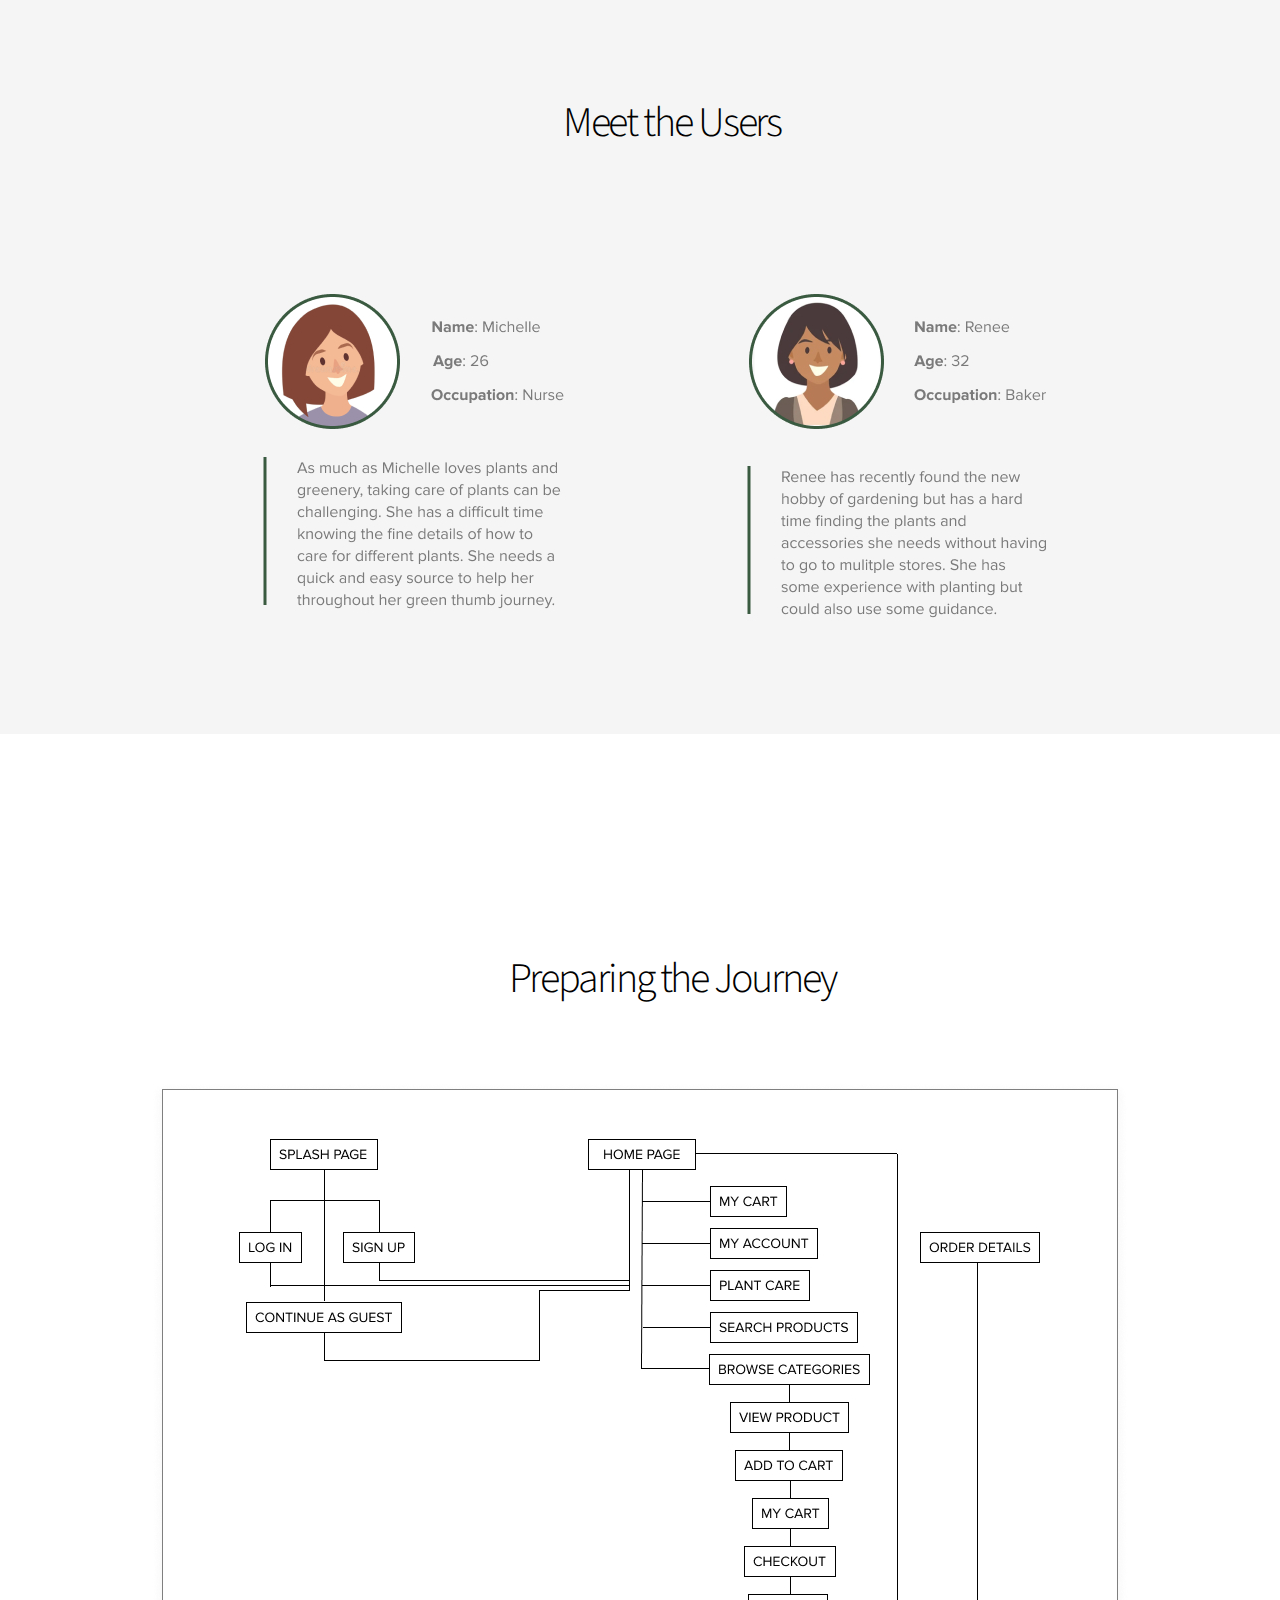
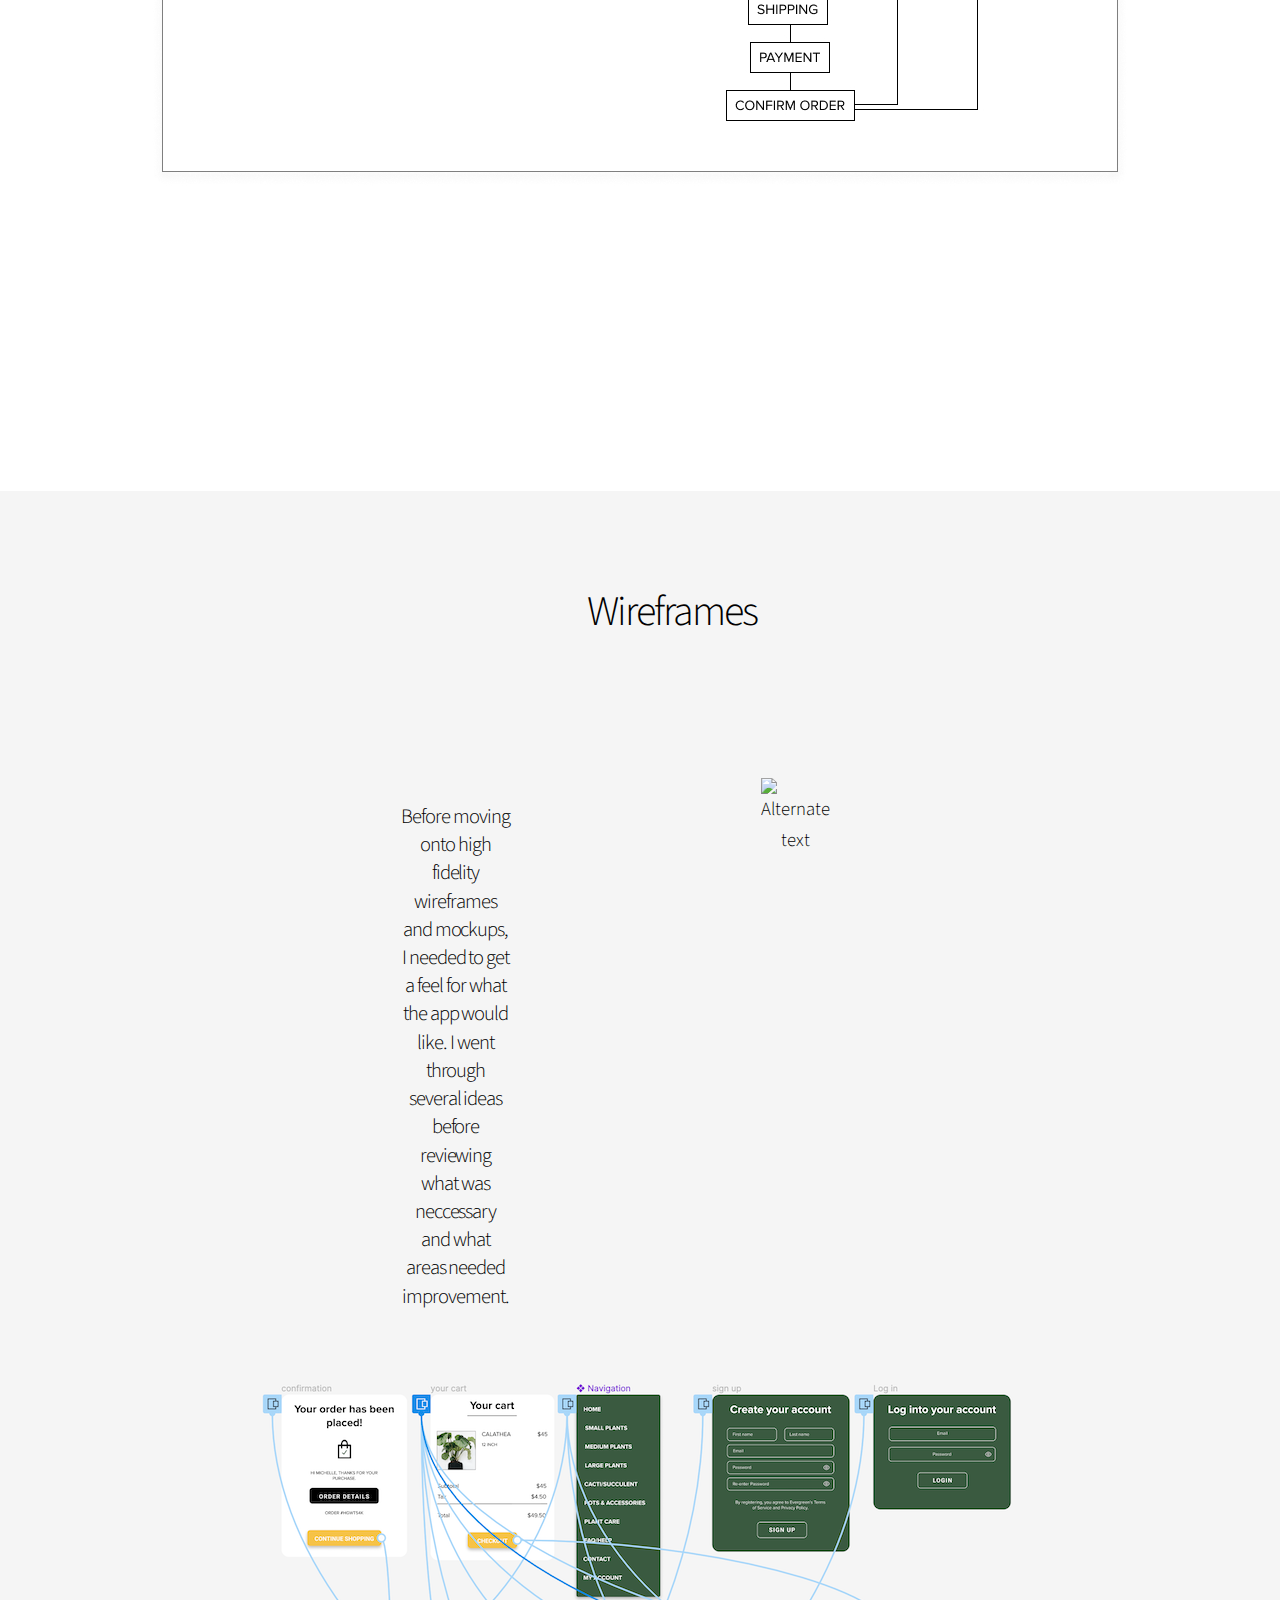
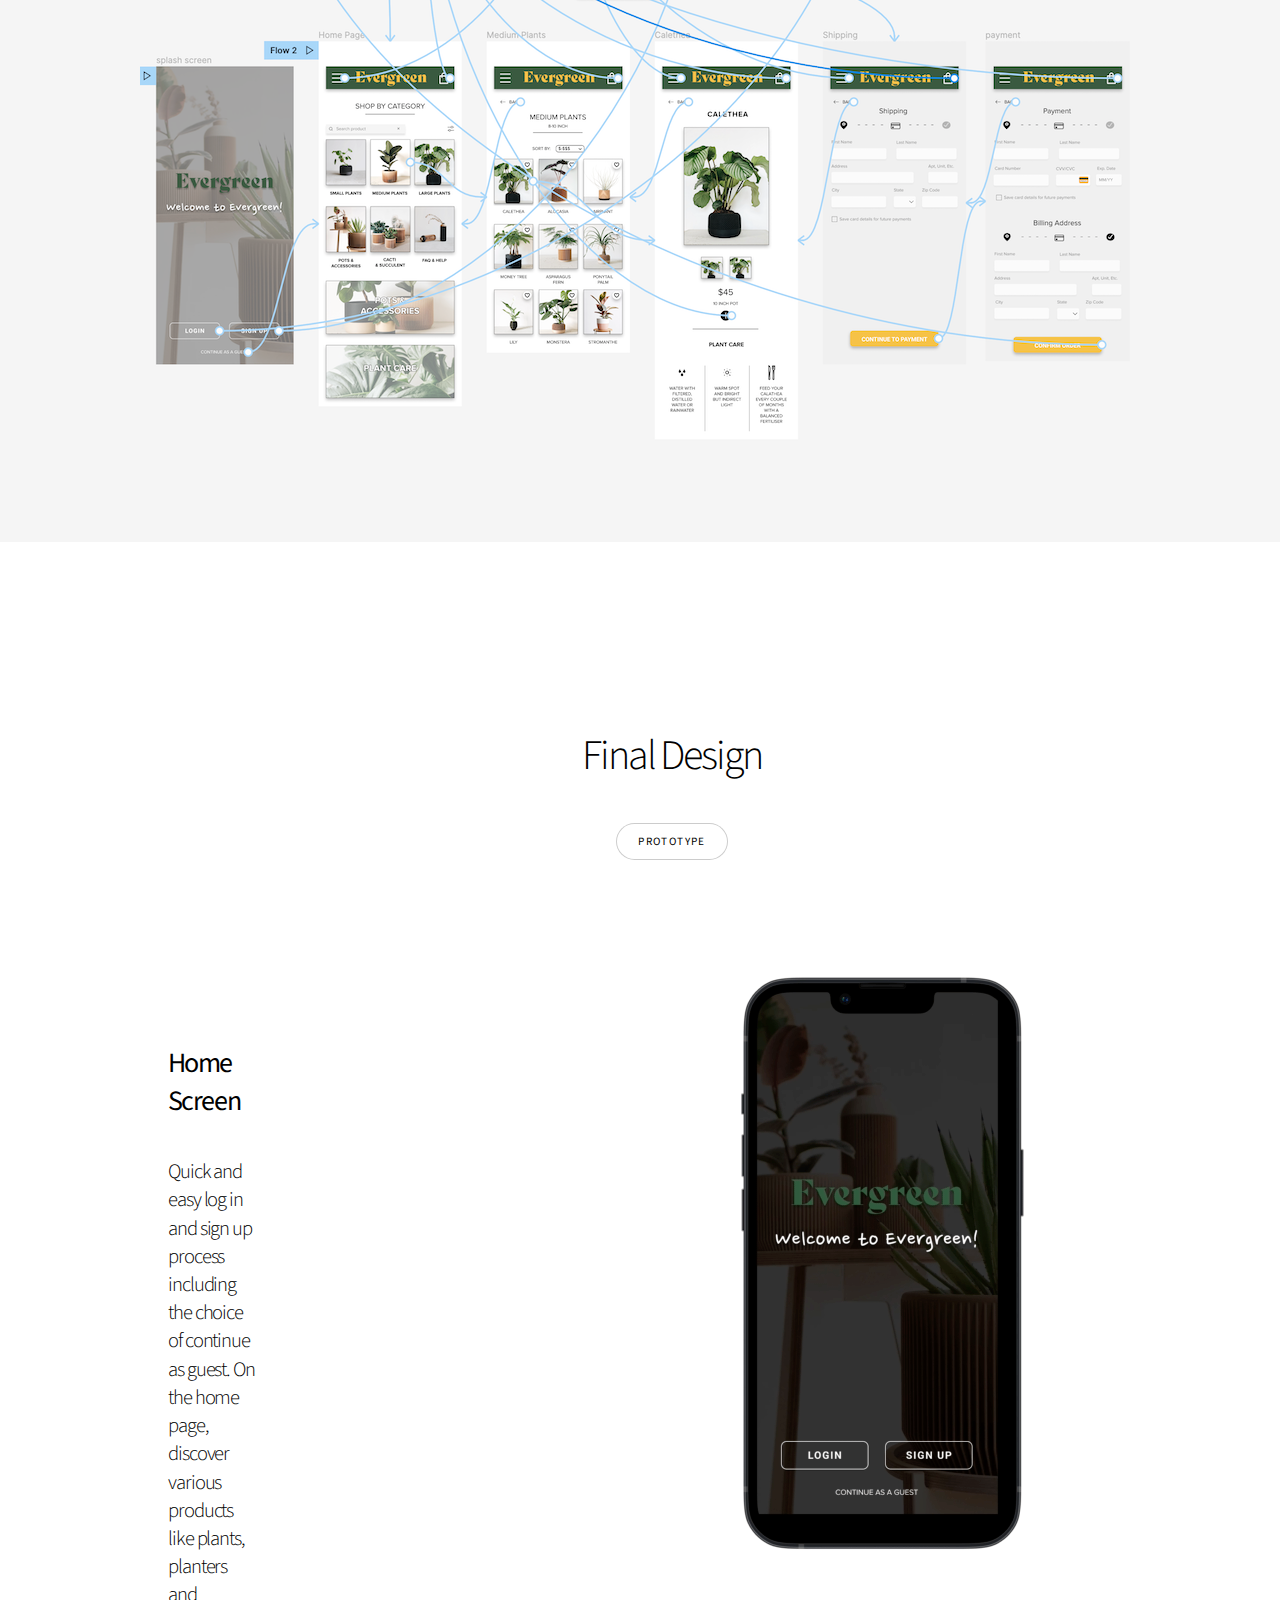
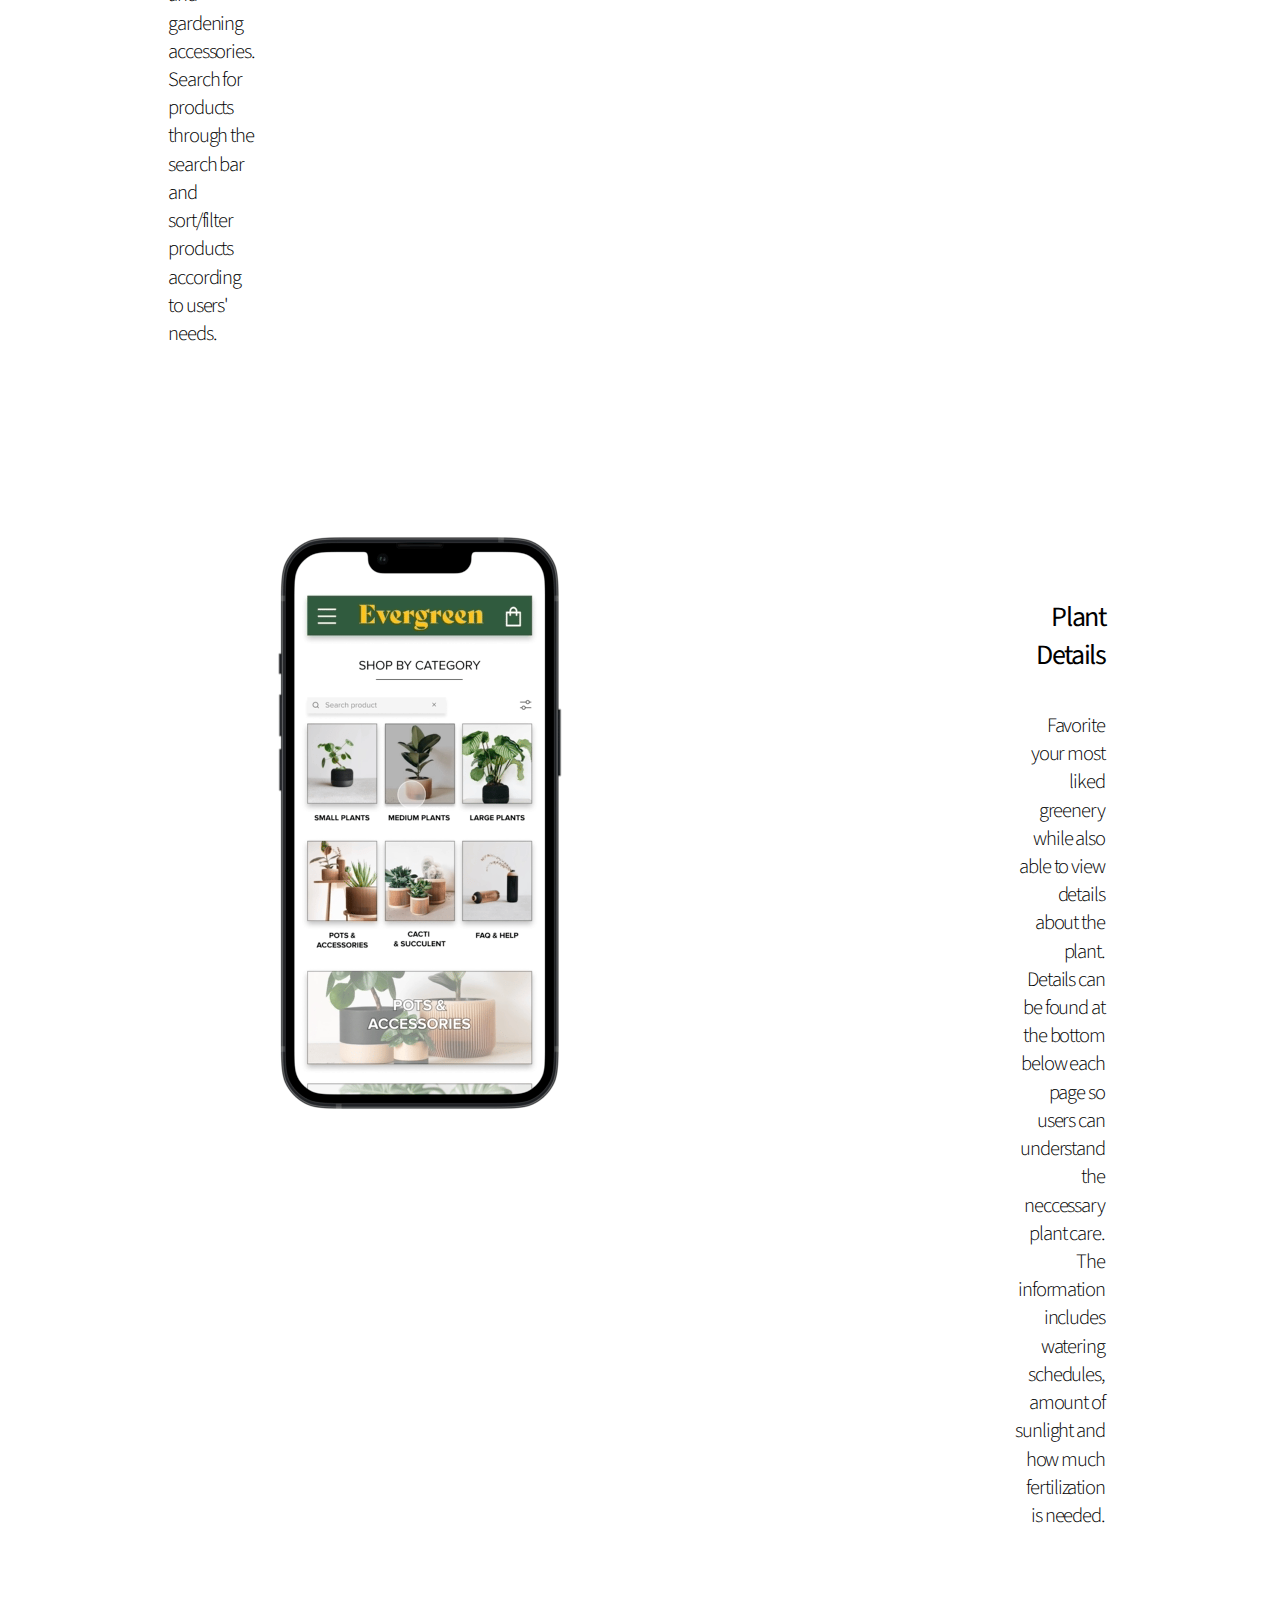
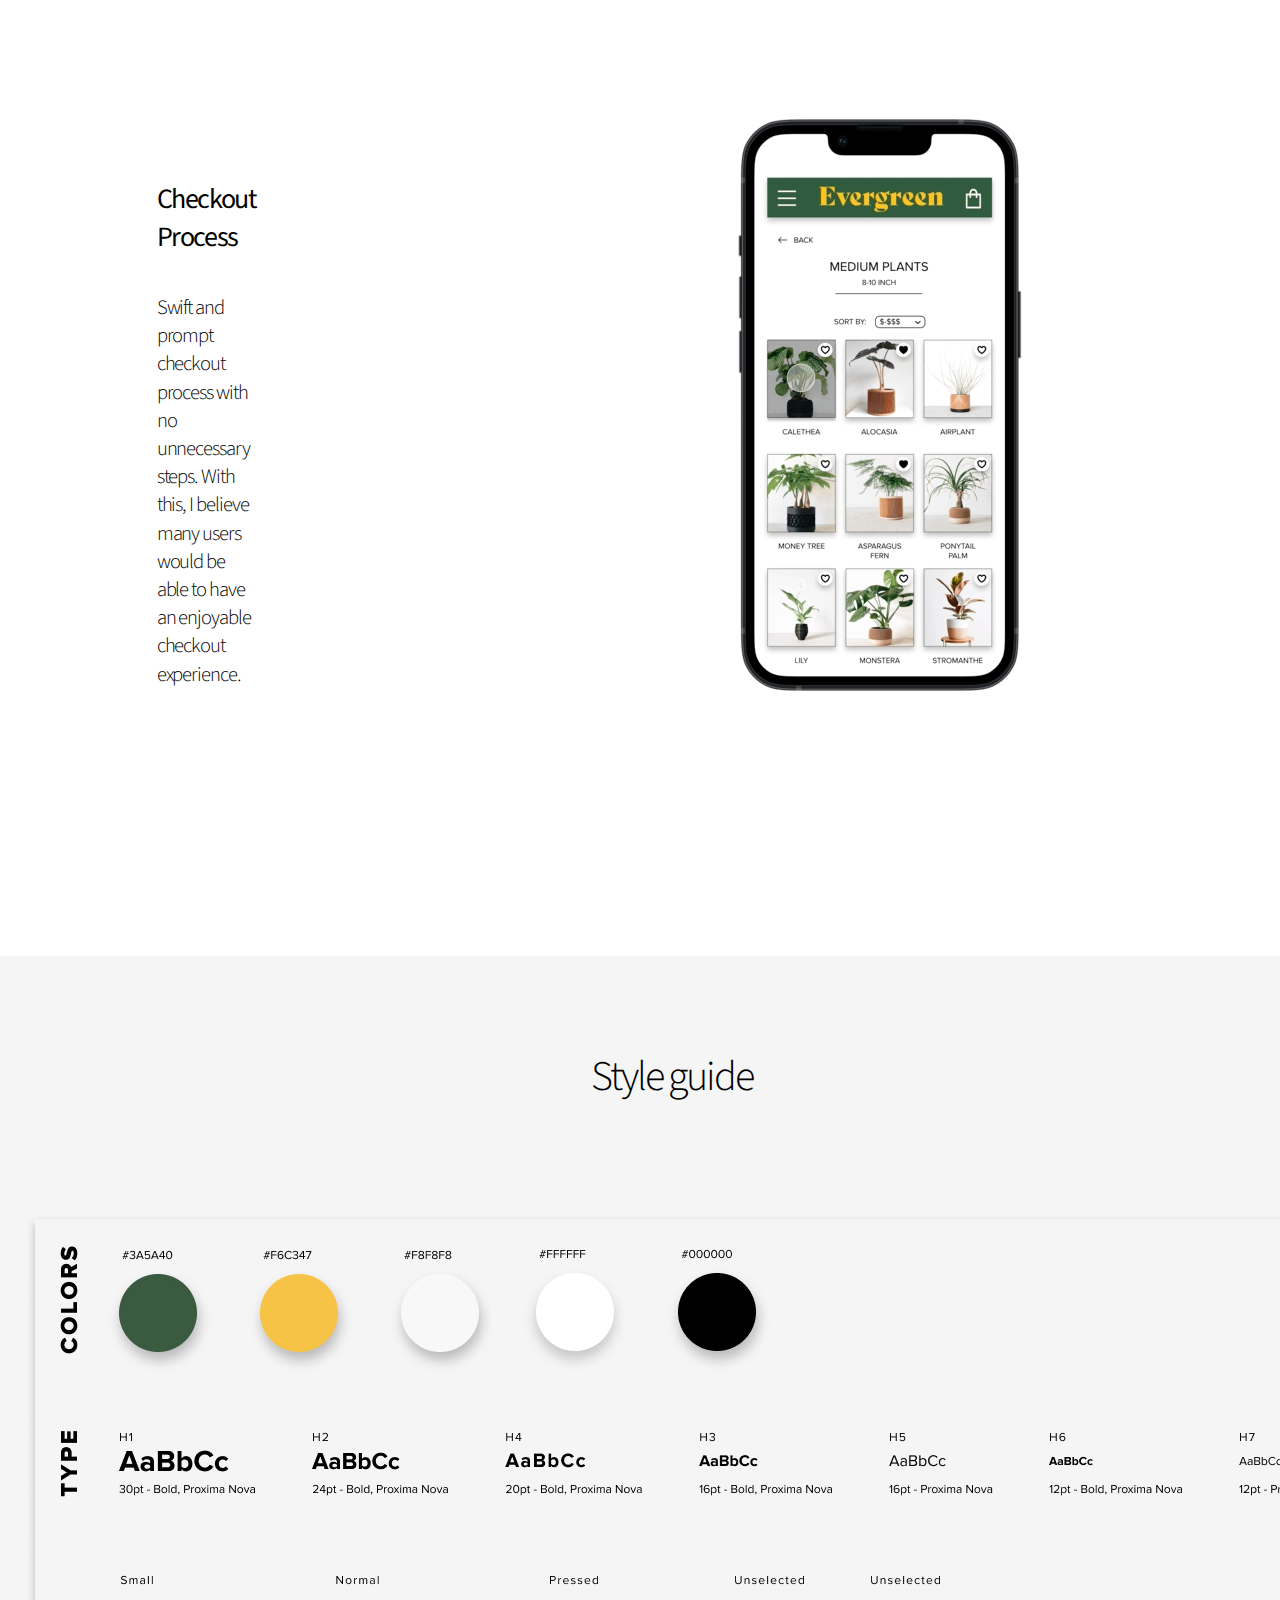
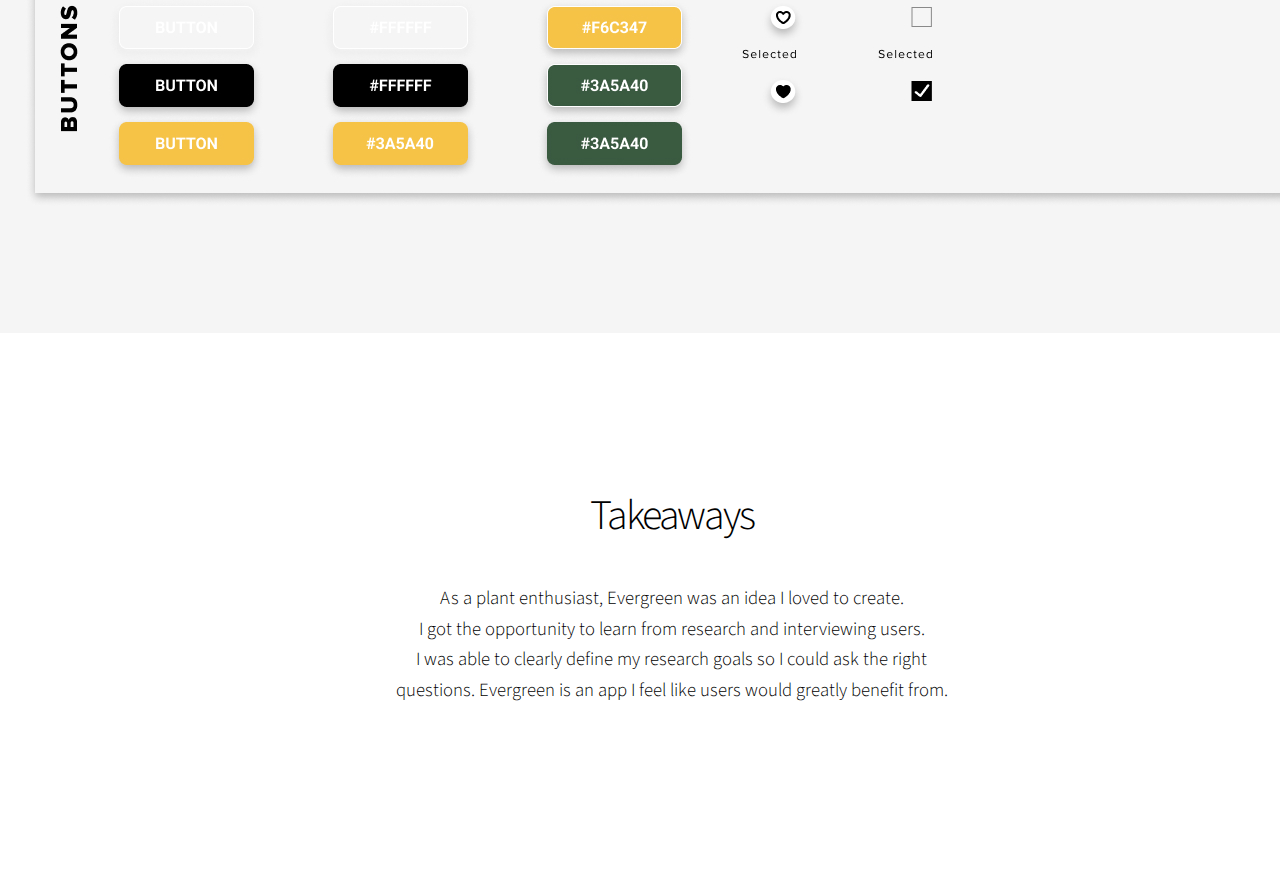
==== commit 7139c53e: "final" ====
--- a/evergreen.html
+++ b/evergreen.html
@@ -107,27 +107,49 @@
 			</div>
 			</section>
 
-			<br><br><br><br>
-
+			<br><br><br>
+
+
+
+
+			<section class="wrapper style1 align-center">
+				<div class="inner">
+				</div>
+				<br><br>
+
+	
 
 					<!-- Spotlight -->
 					<section class="wrapper style1 align-center" style="background-color:#F5F5F5">
 						<div class="inner">
 							<h2>Wireframes</h2>
 						</div>
-					<div class="wireframe">
-						<img src="images/evergreenp.png" alt="" />
+<br><br>
+						<section class="spotlight style1 orient-left content-align-center image-position-center ">
+							<div class="captiontext1">
+							  <h4>Before moving onto high fidelity wireframes and mockups, I needed to get a feel for what the app would like. 
+							  I went through several ideas before reviewing what was neccessary and what areas needed improvement.</h5>
+							</div>
+							<div class="lofi">
+							  <img src="images/gif.gif" alt="Alternate text" />
+							</div>
+						  </section>
+
+						  <br>
+						  <section><div class="wireframe">
+				
+						<img src="images/evergreen1.png" alt="" />
 					</div>
 
 				
 					<br><br><br>
 
-					</section>
+					</section></section>
 
 <br><br><br>
 
 						<!-- Spotlight -->
-						<section class="wrapper style1 align-center">
+						<section class="wrapper style1 align-center ">
 							<div class="inner">
 								<h2>Final Design</h2>
 								<a href="https://www.figma.com/proto/7wwngQPWX3y4ZS8ii8y2af/Evergreen?page-id=10%3A141&node-id=69%3A730&viewport=924%2C272%2C0.23&scaling=scale-down&starting-point-node-id=29%3A135&show-proto-sidebar=1" class="button small">Prototype</a>
--- a/assets/css/main.css
+++ b/assets/css/main.css
@@ -8719,4 +8719,20 @@
 .captiontext {
 	max-width: 1000px;
 
+}
+
+.lofi {
+	padding-right: 450px;
+	padding-left: 50px;
+	padding-bottom: 100px;
+}
+
+
+.captiontext1 {
+	padding-right: 200px;
+	padding-left: 400px;
+	padding-top: 25px;
+	
+	
+
 }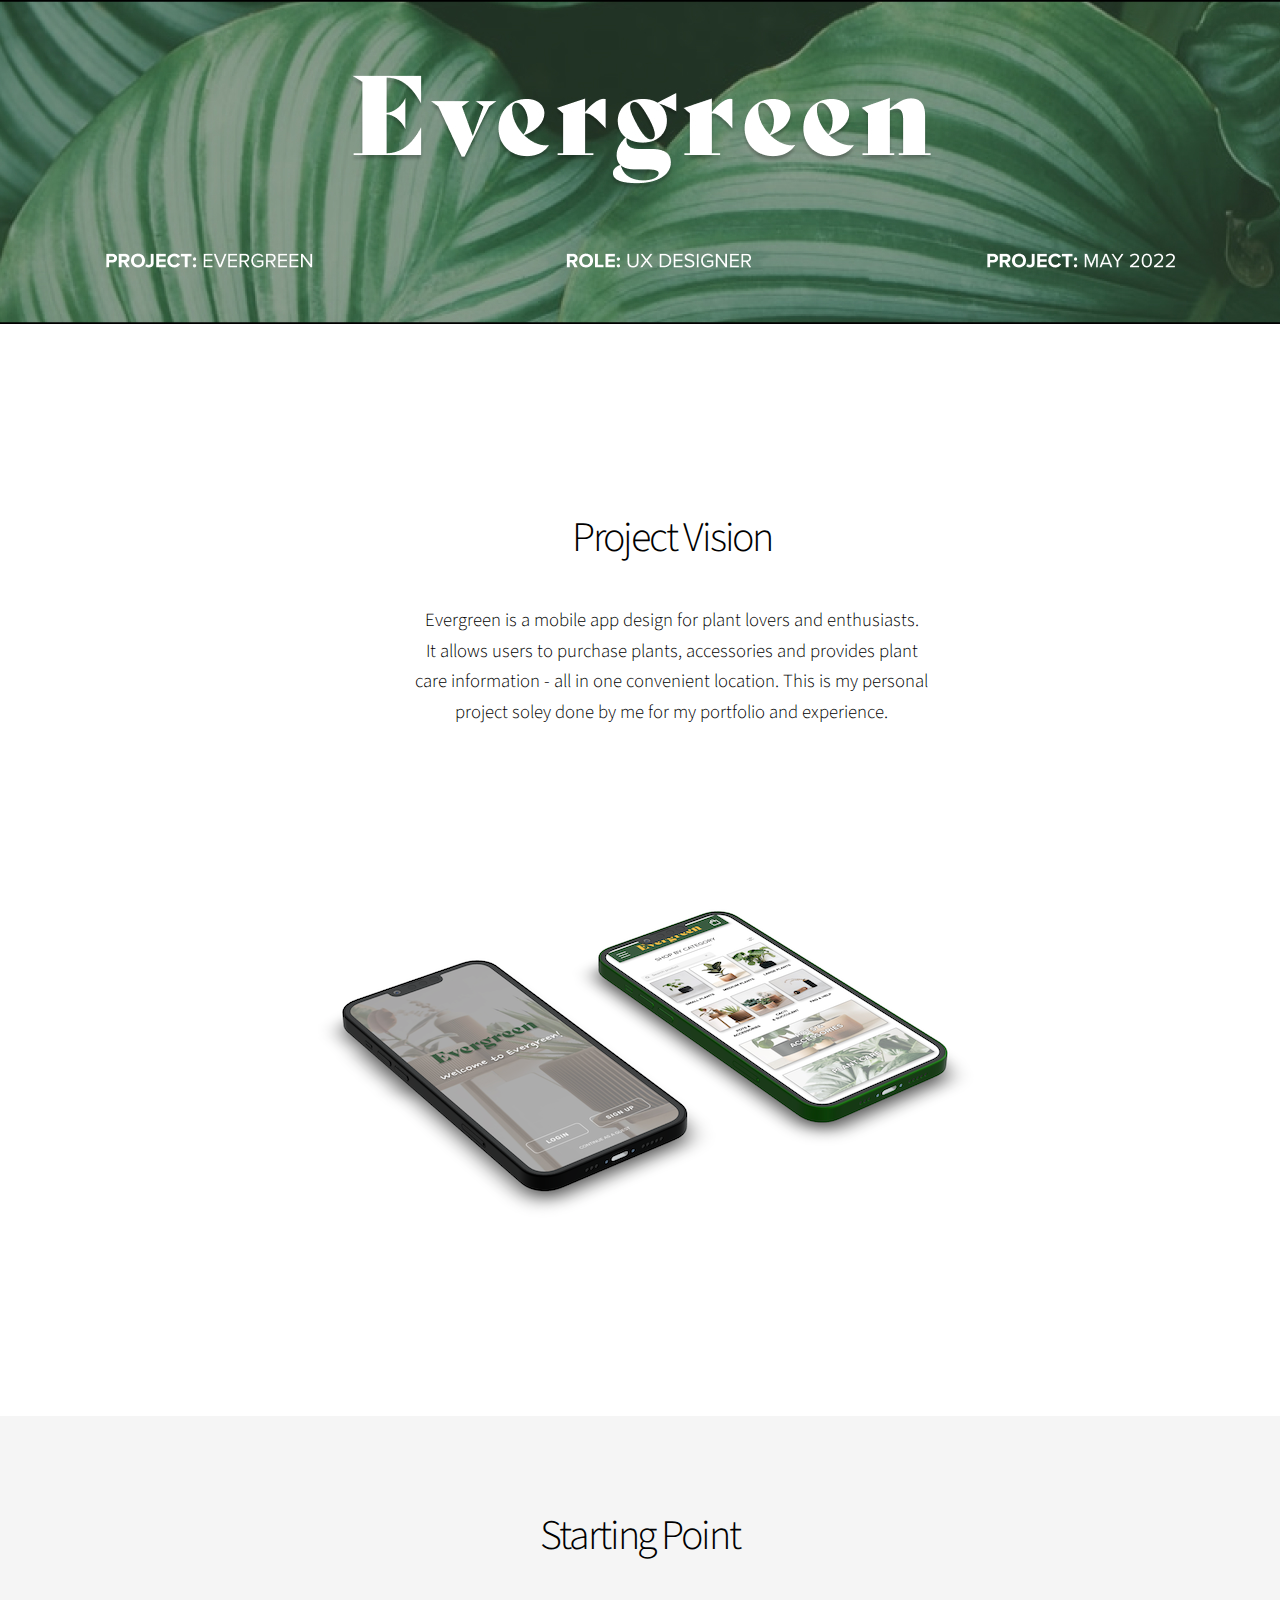
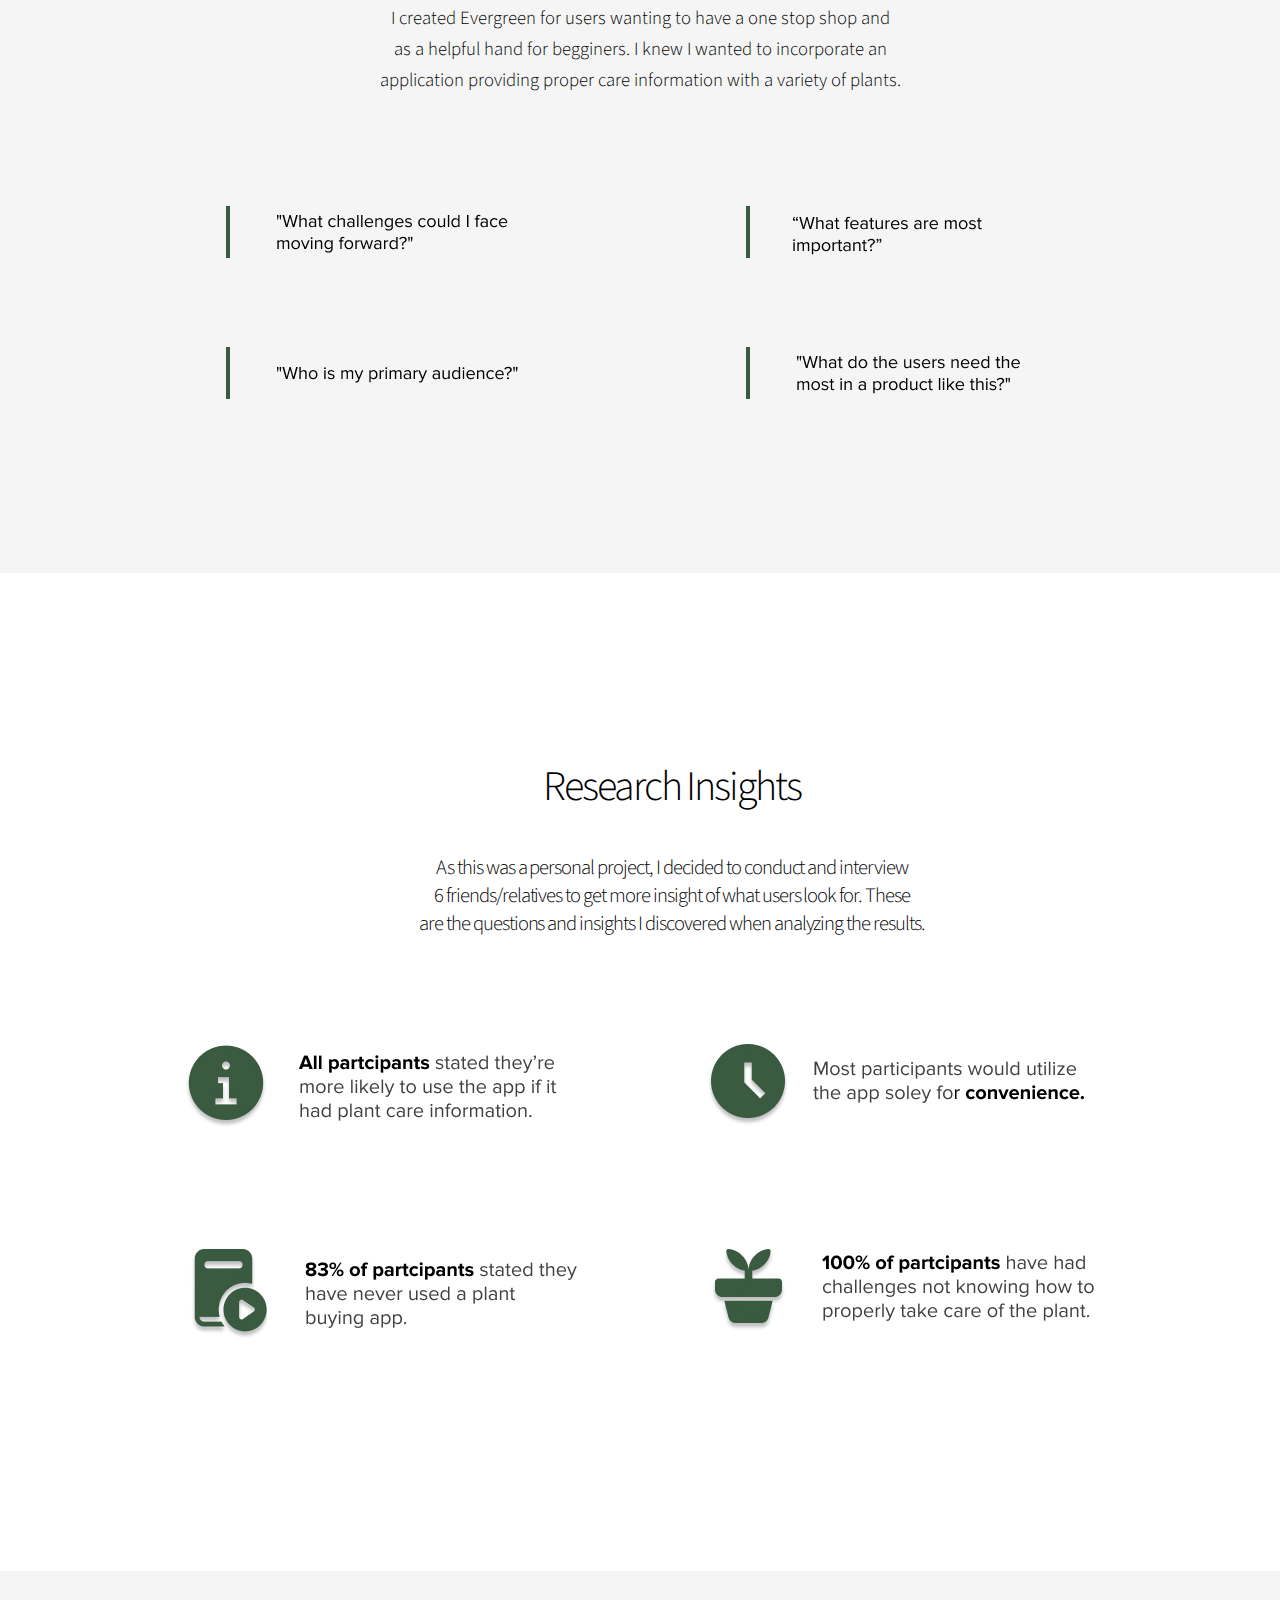
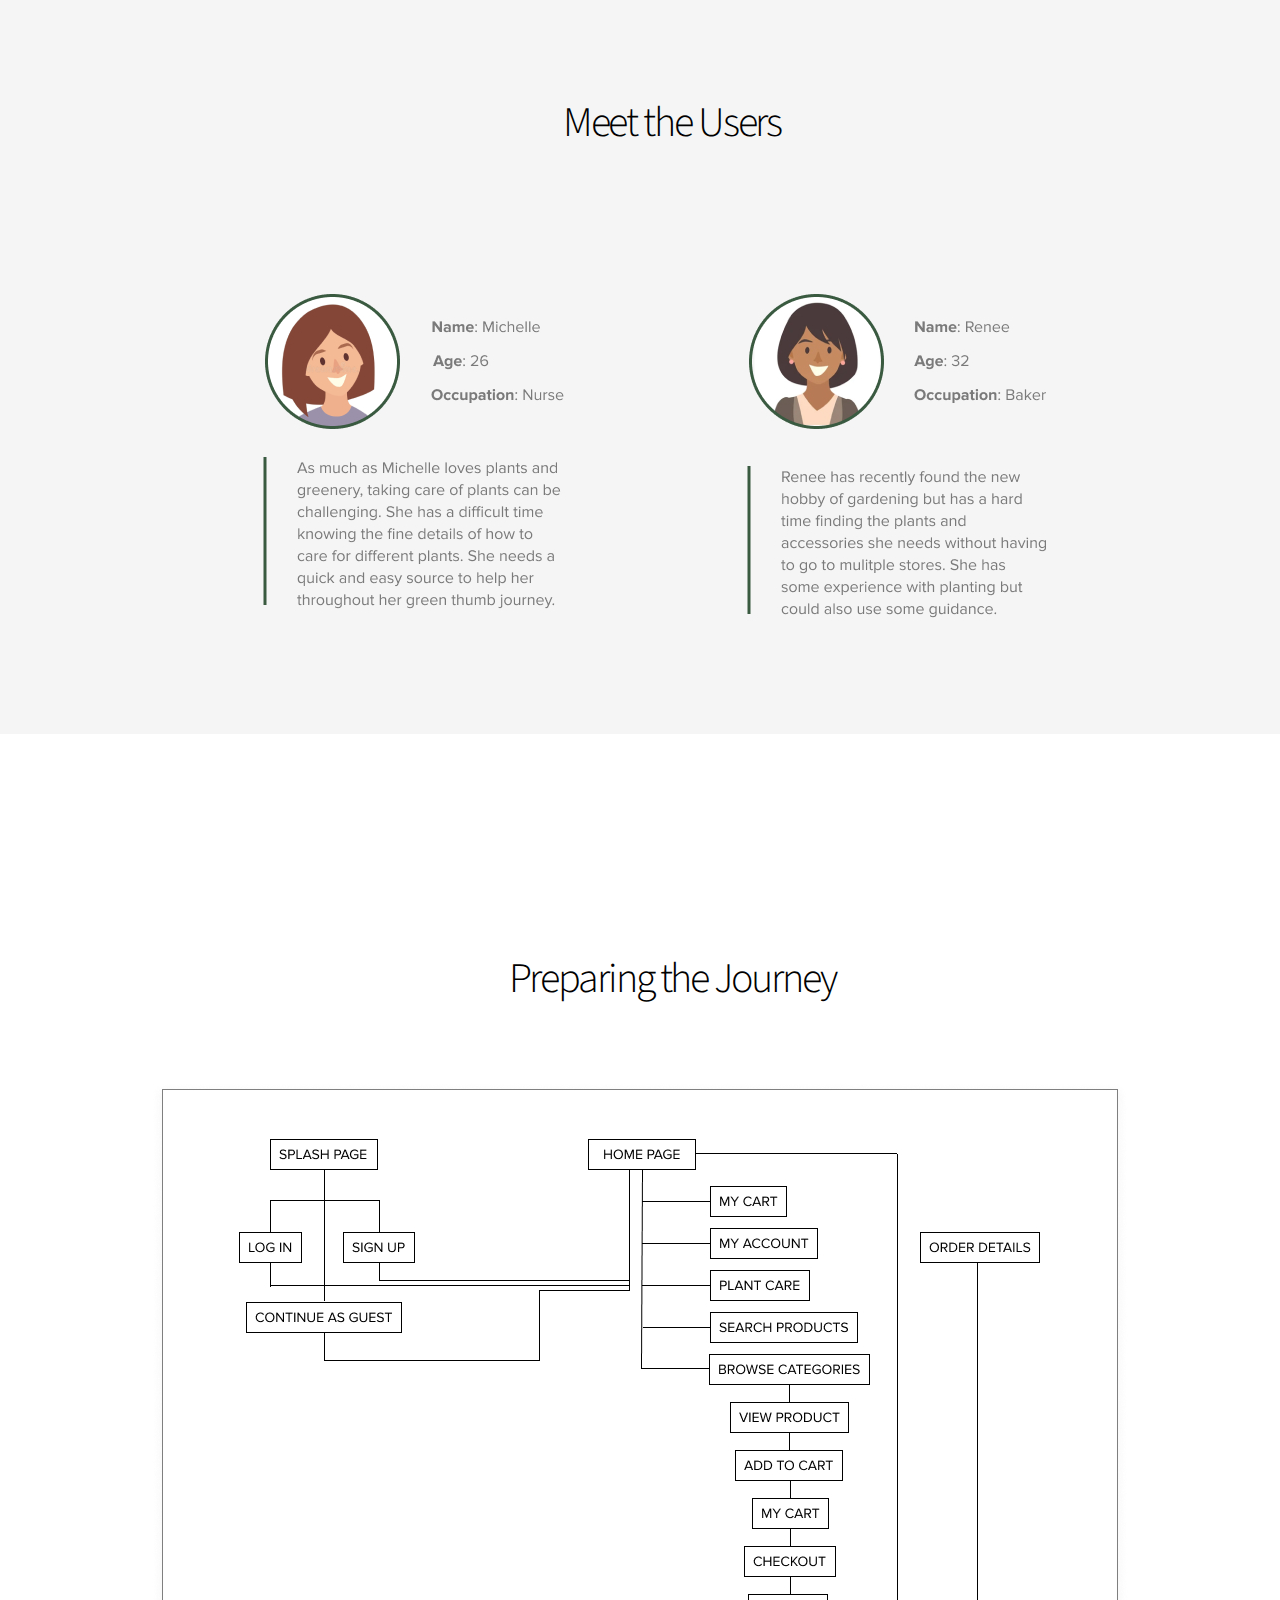
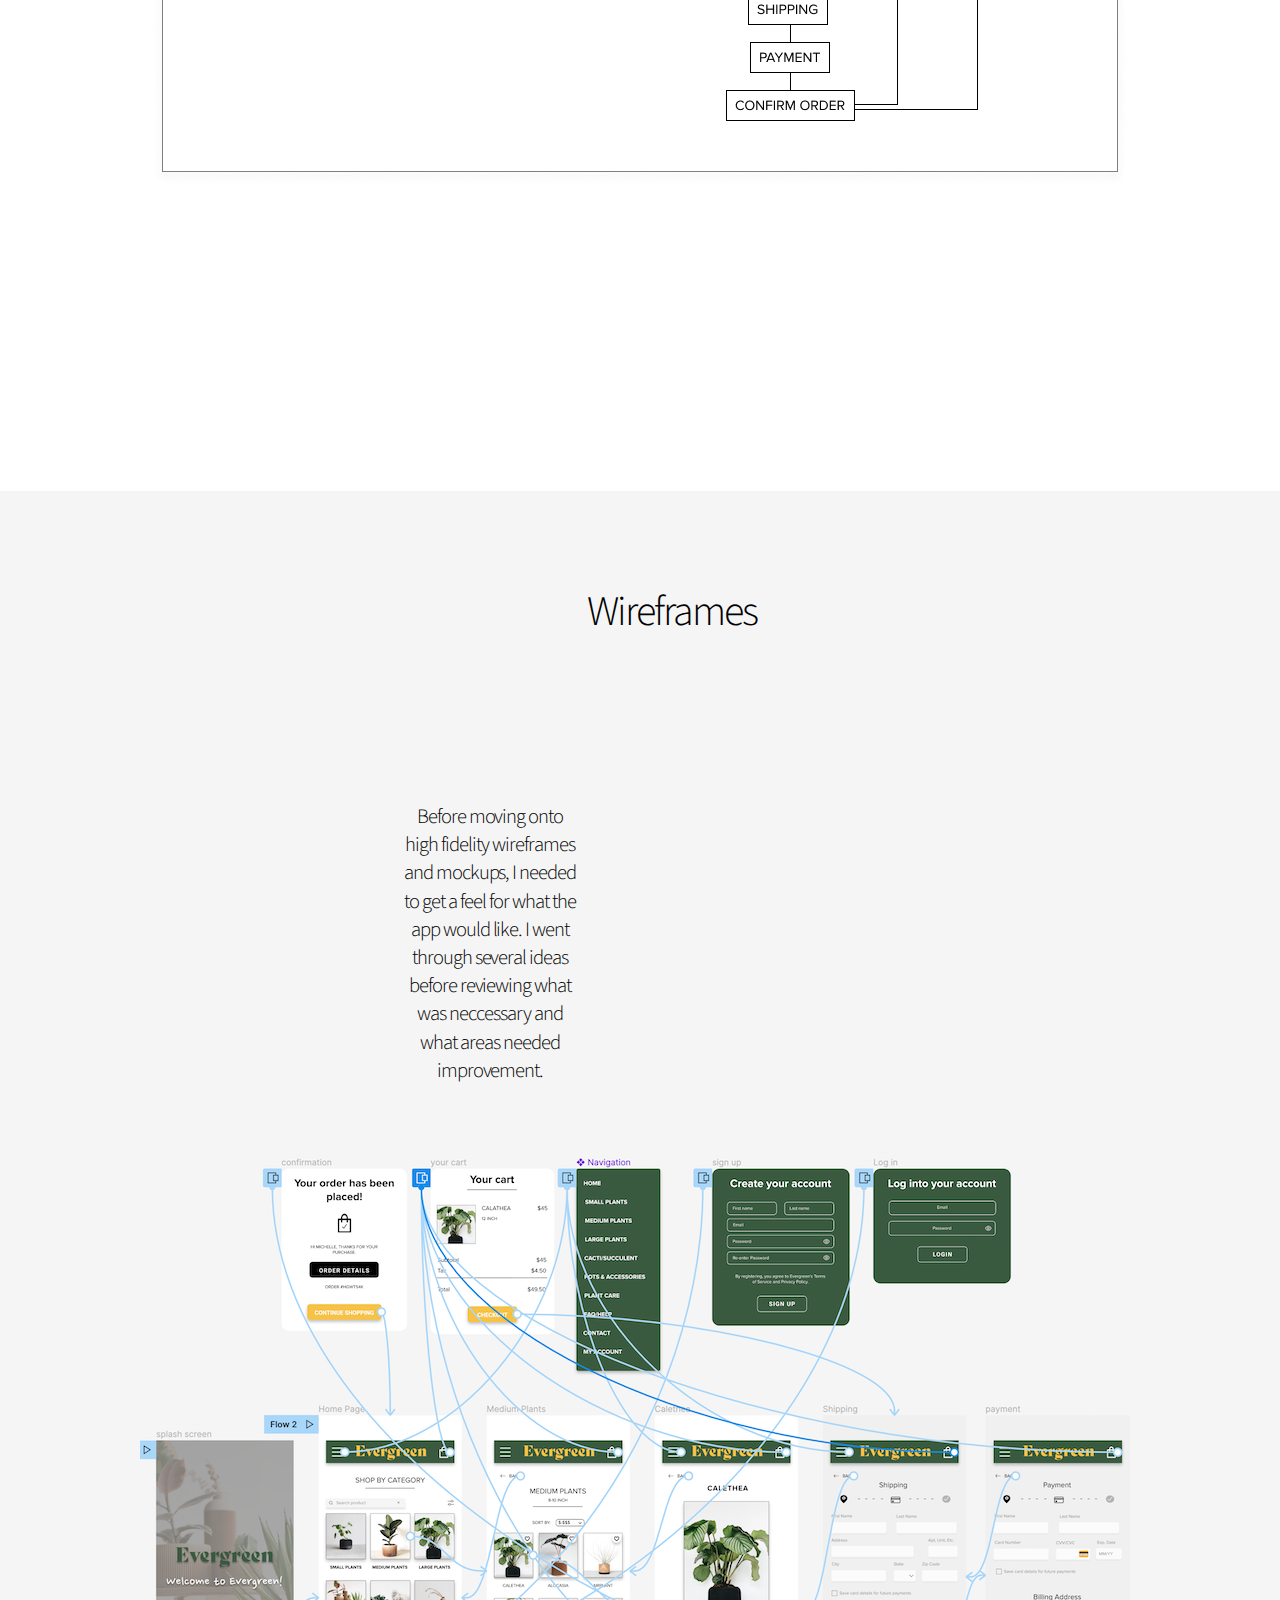
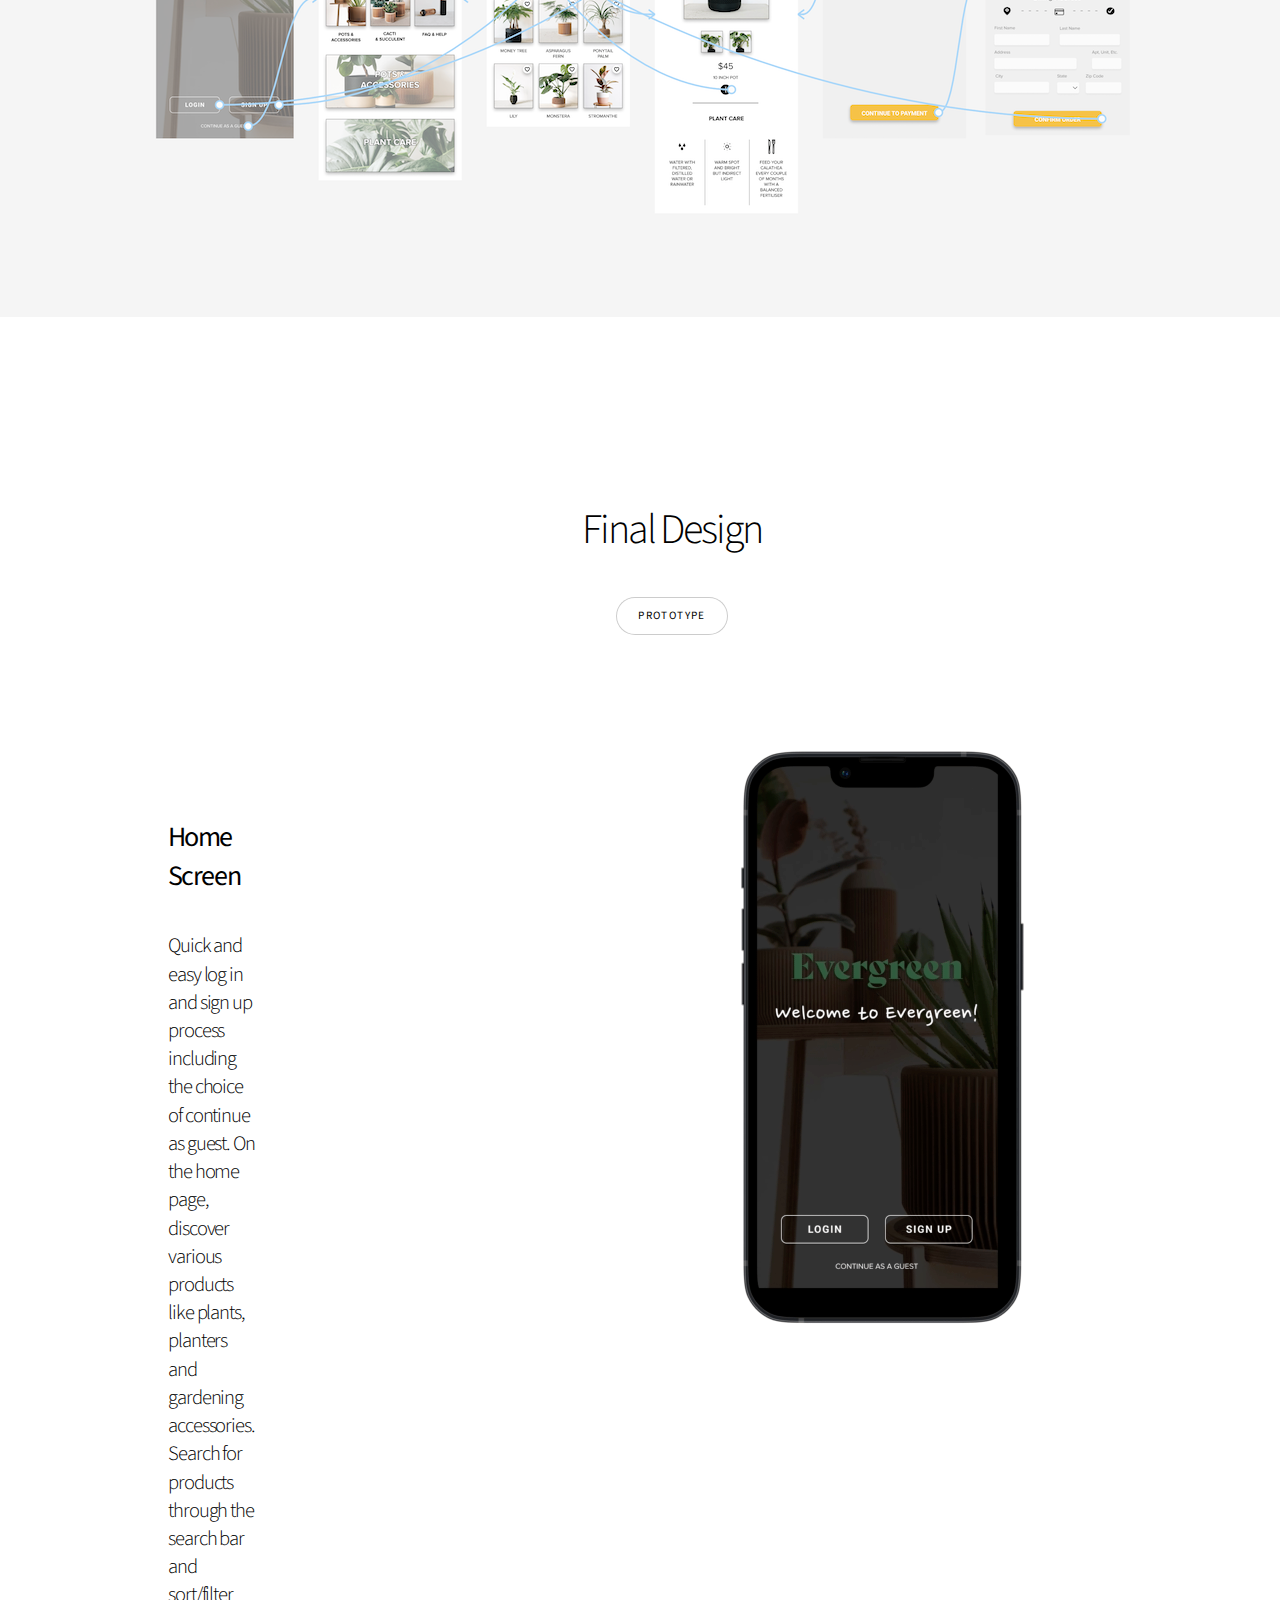
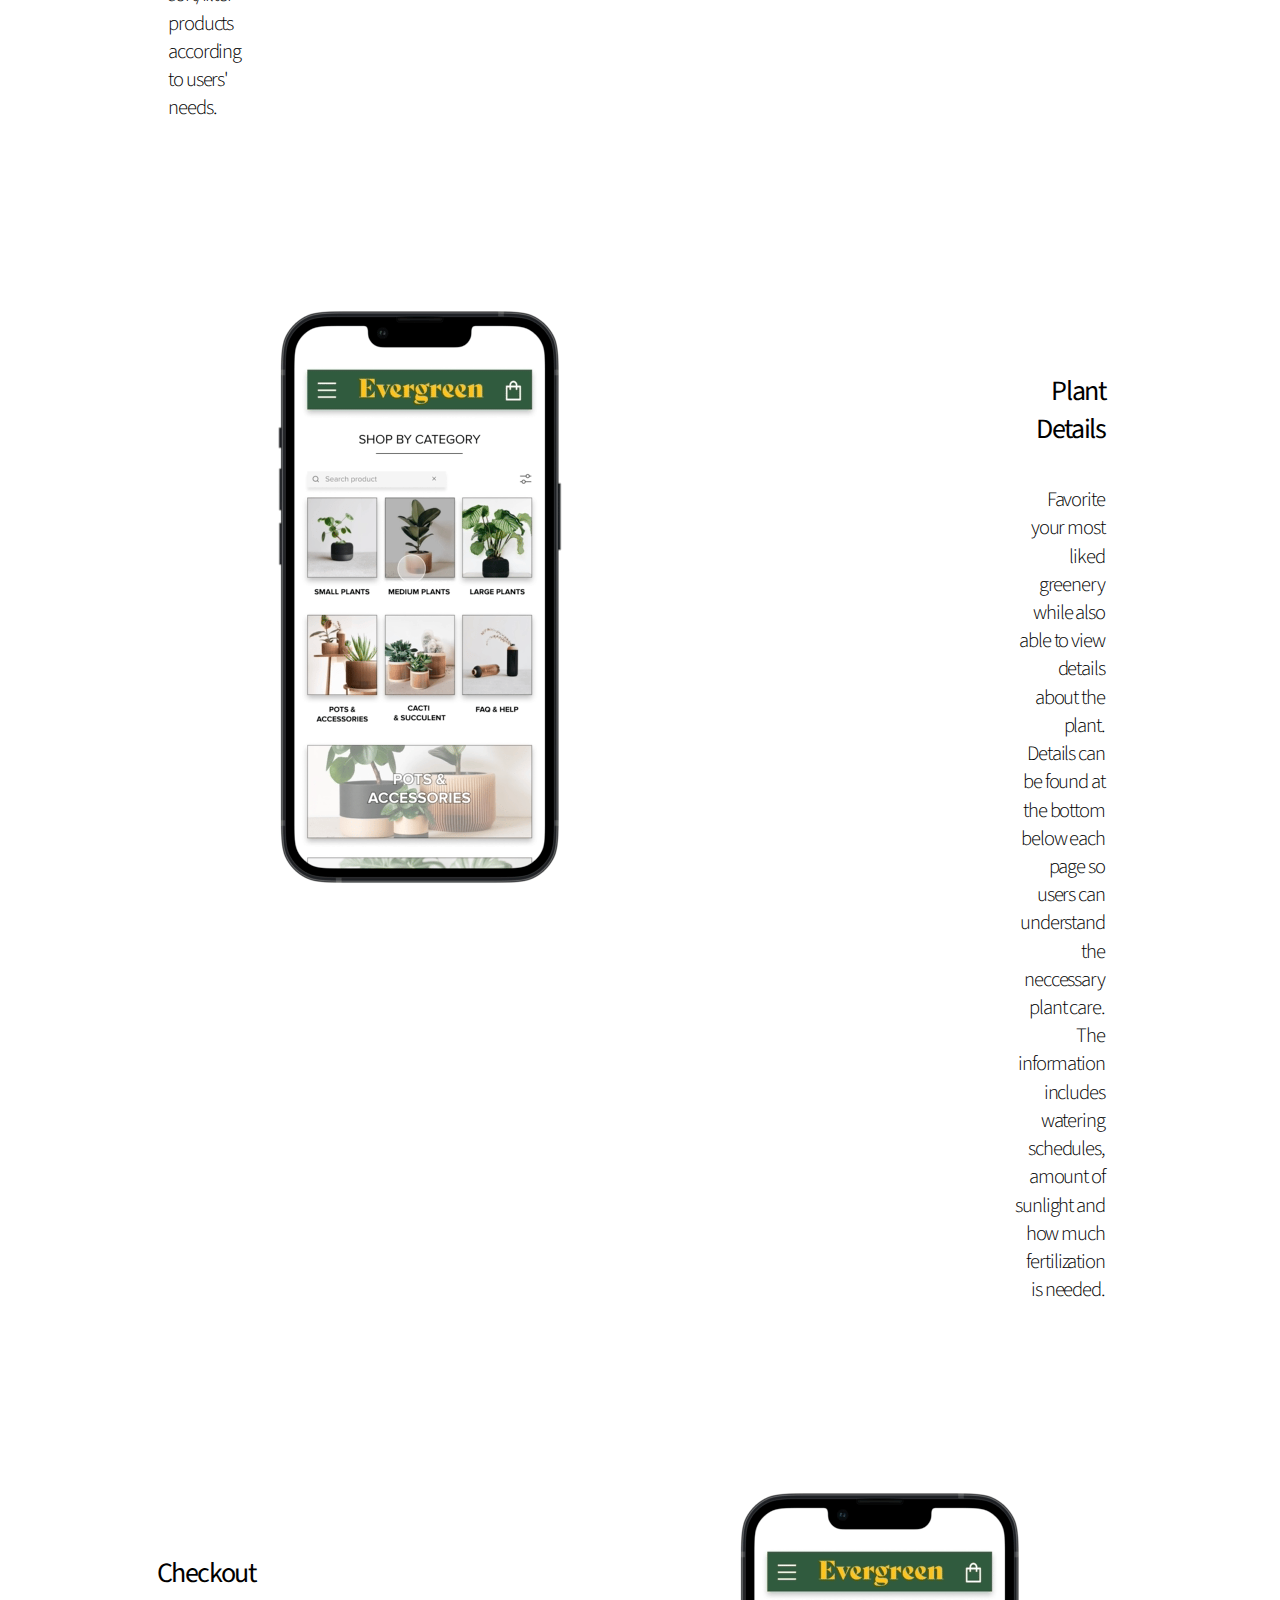
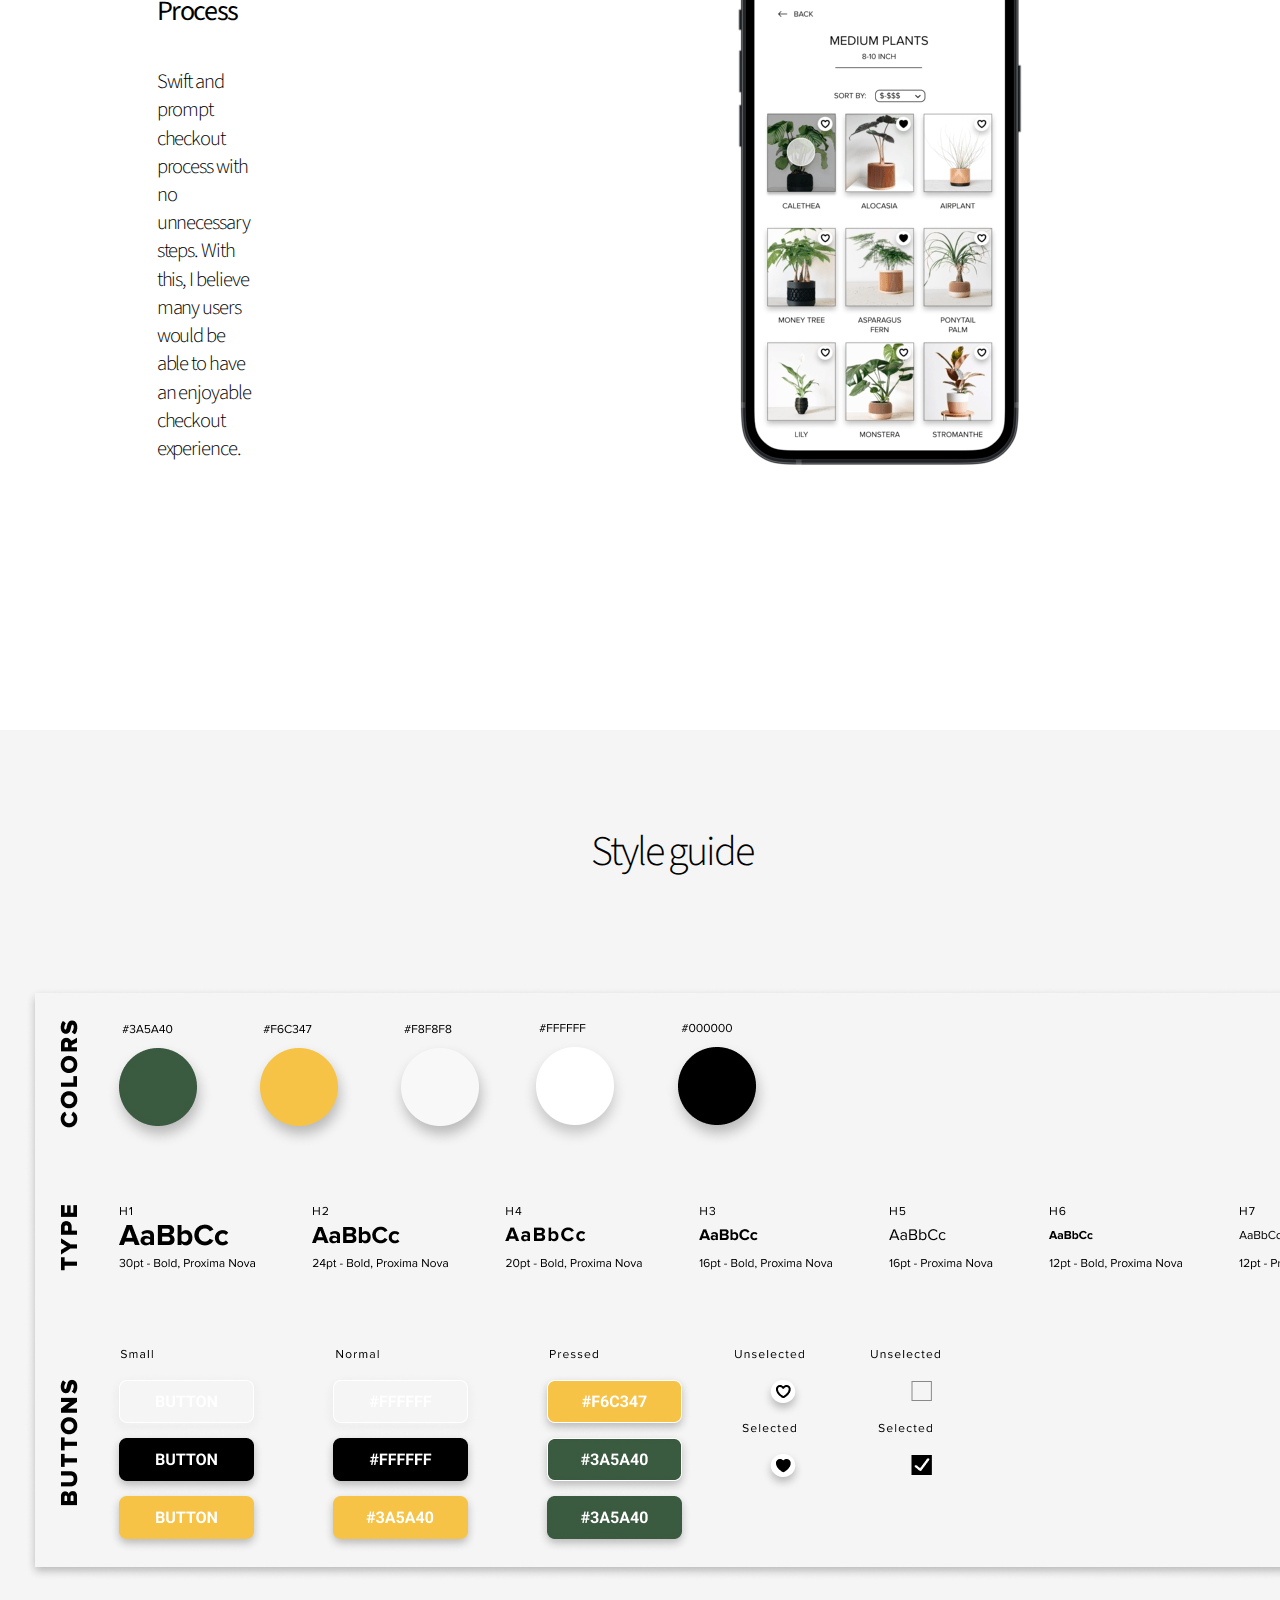
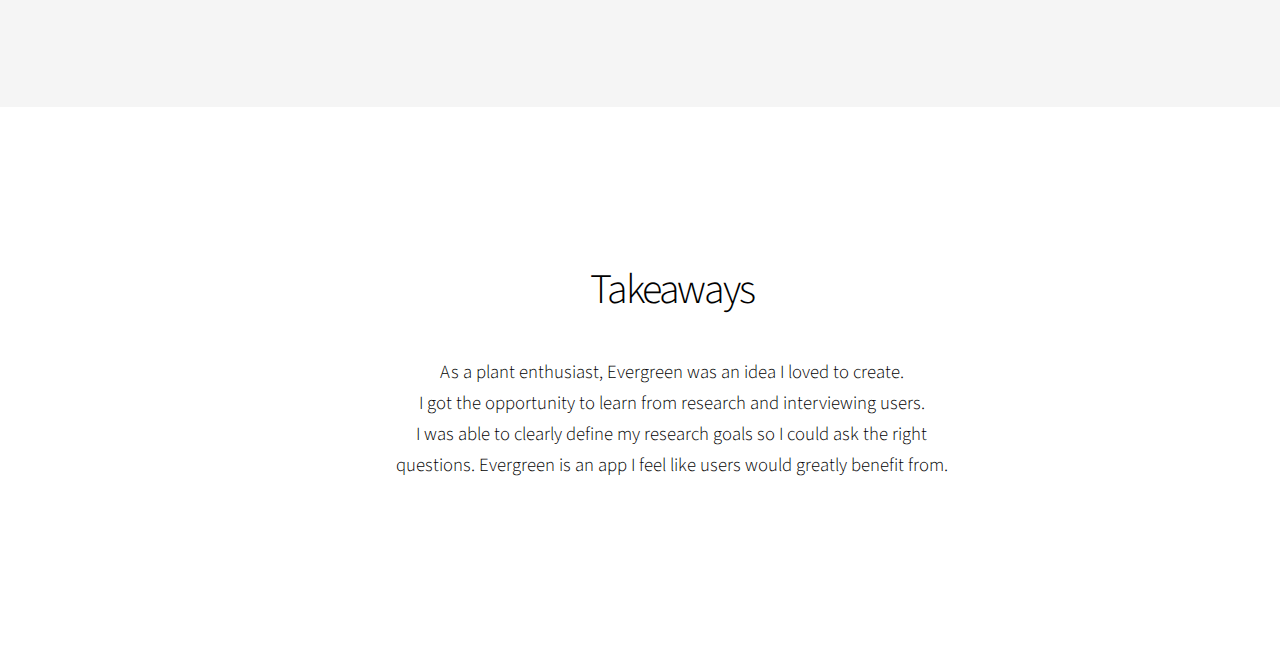
==== commit 04585636: "final" ====
--- a/evergreen.html
+++ b/evergreen.html
@@ -131,7 +131,7 @@
 							  I went through several ideas before reviewing what was neccessary and what areas needed improvement.</h5>
 							</div>
 							<div class="lofi">
-							  <img src="images/gif.gif" alt="Alternate text" />
+							  <img src="images/gif.gif" alt="" />
 							</div>
 						  </section>
 
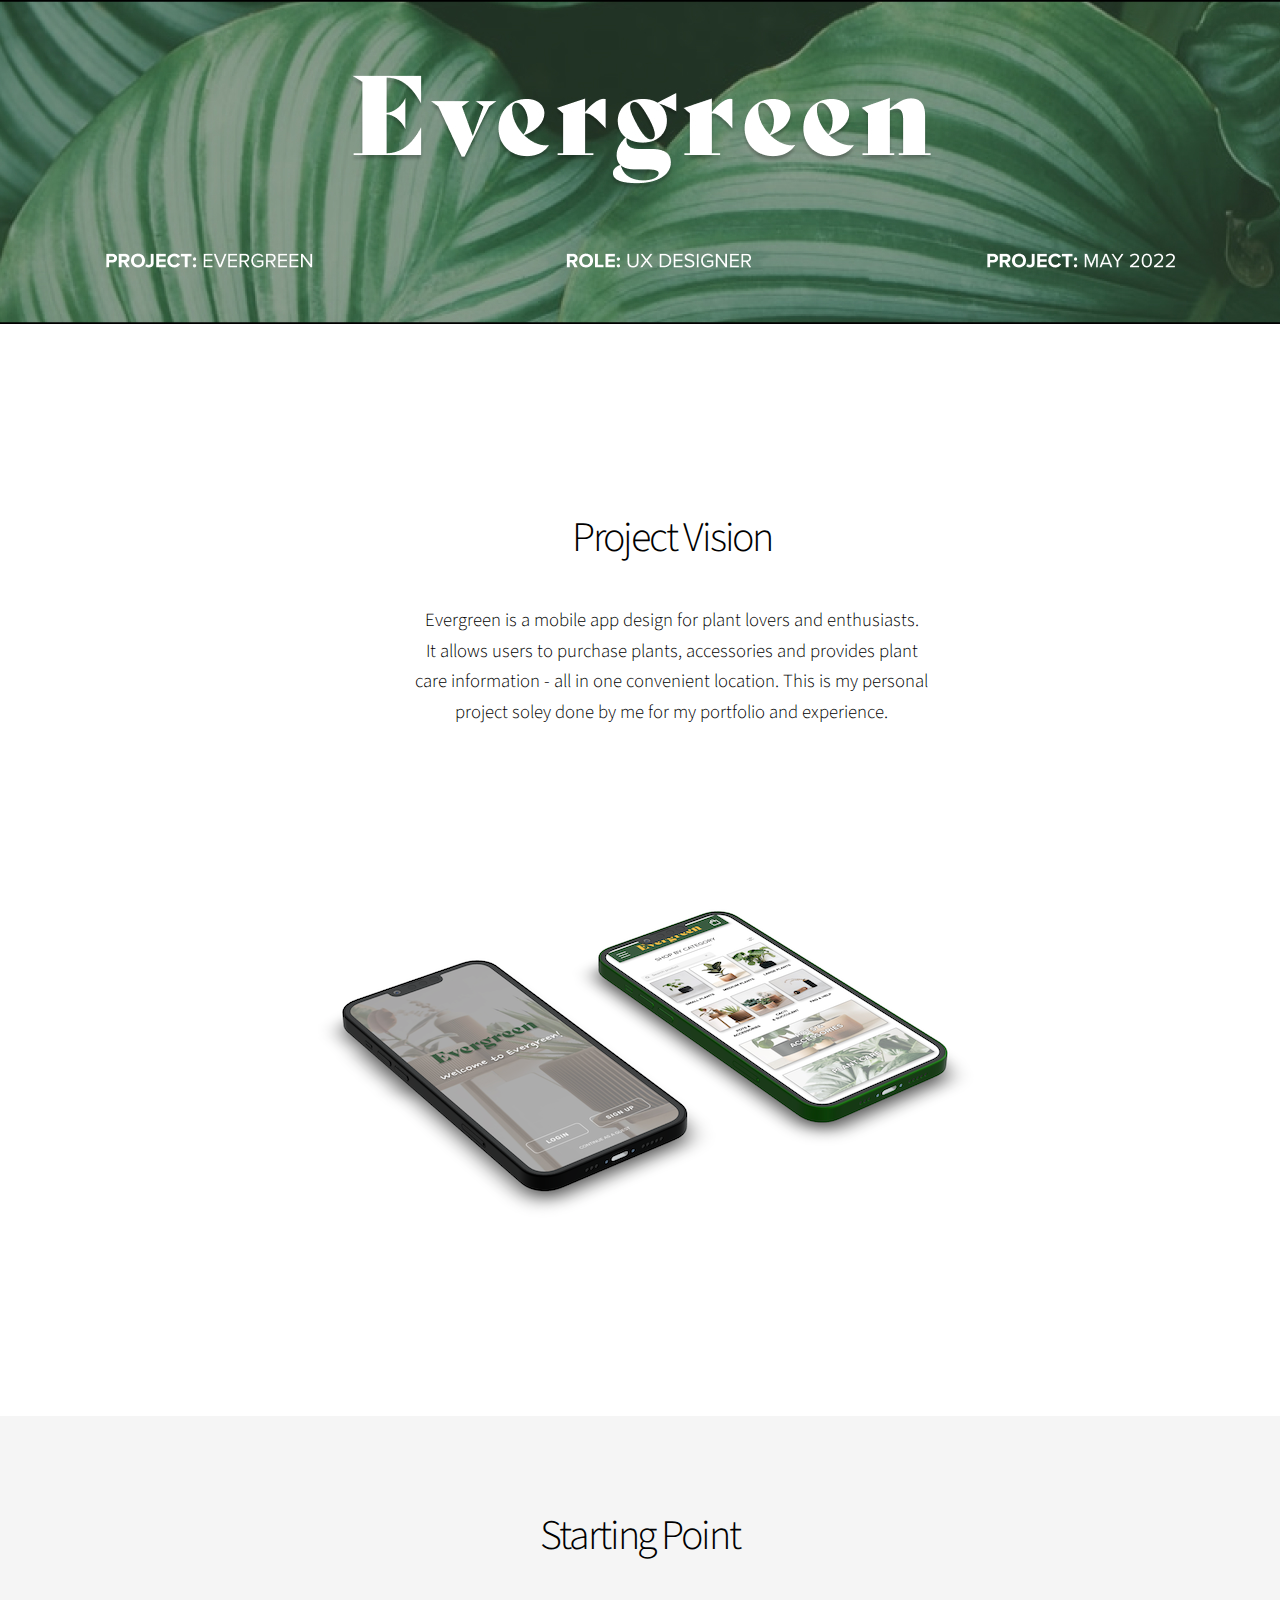
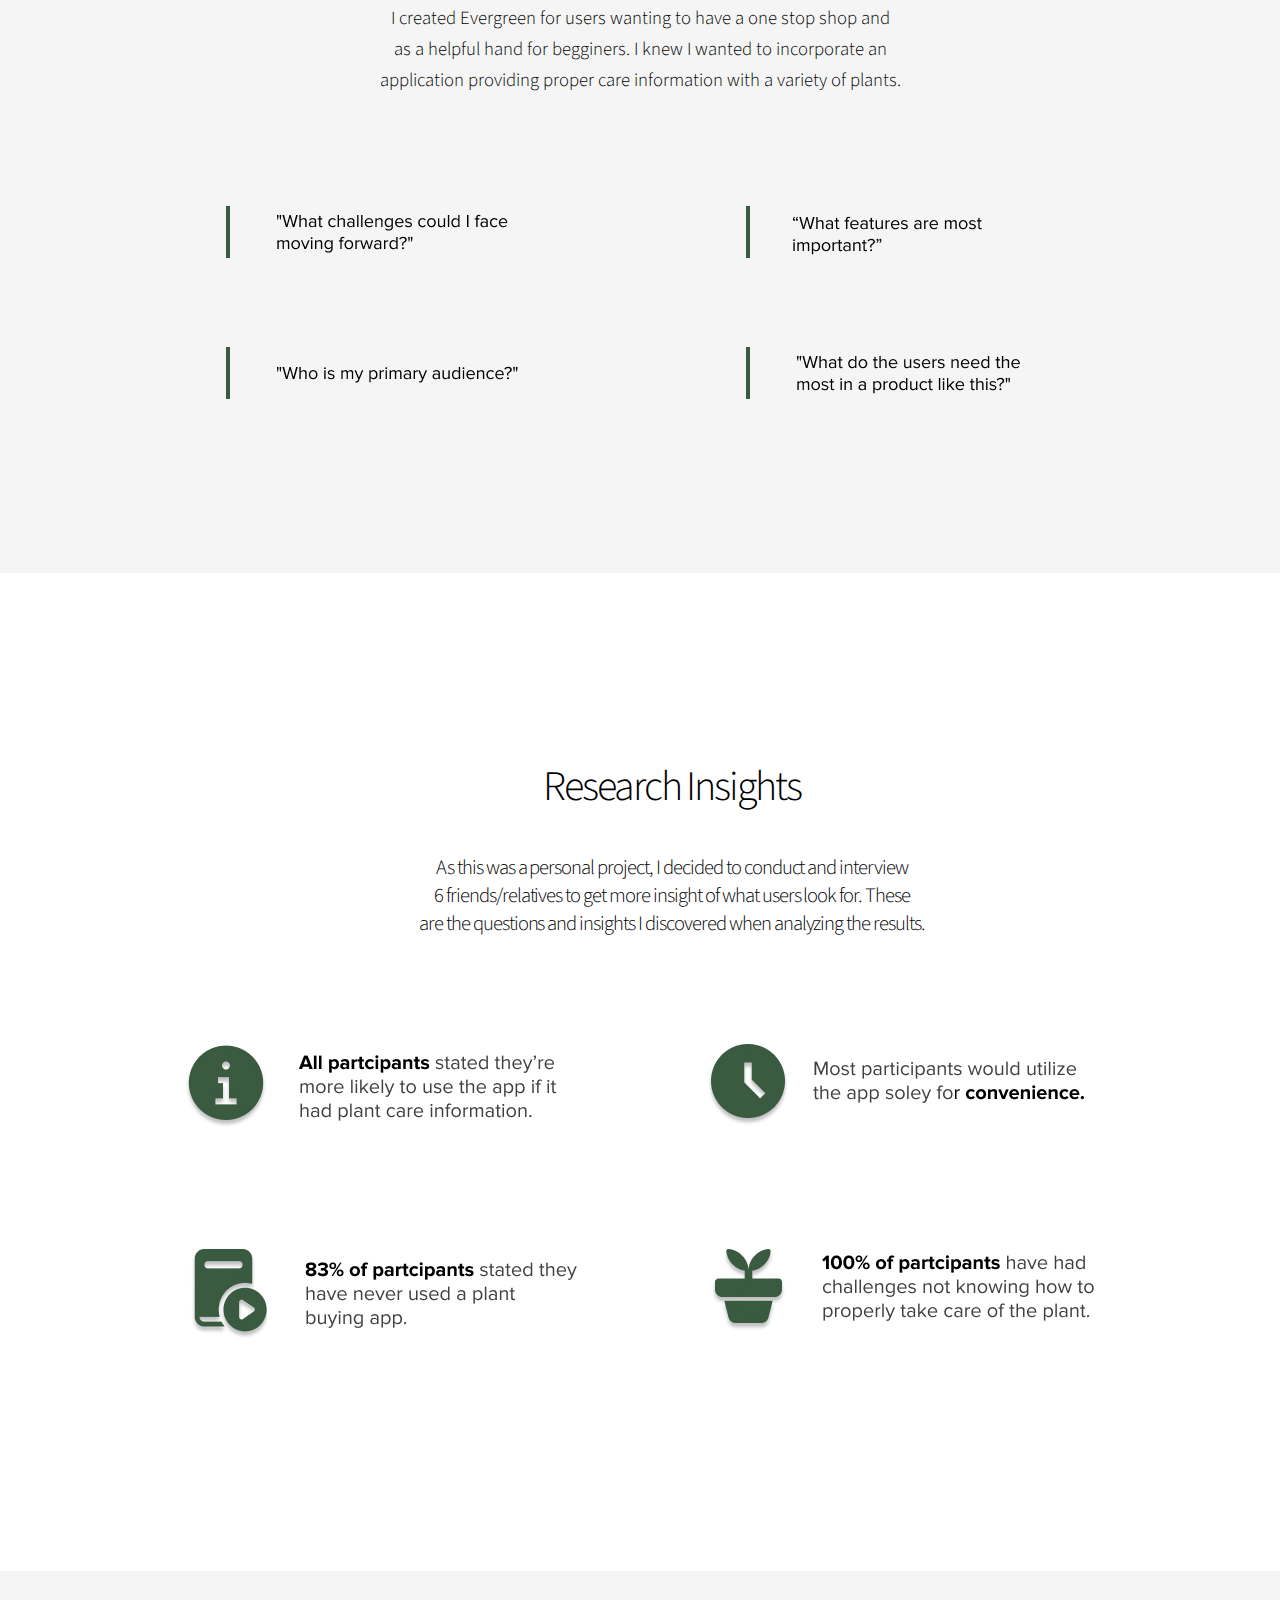
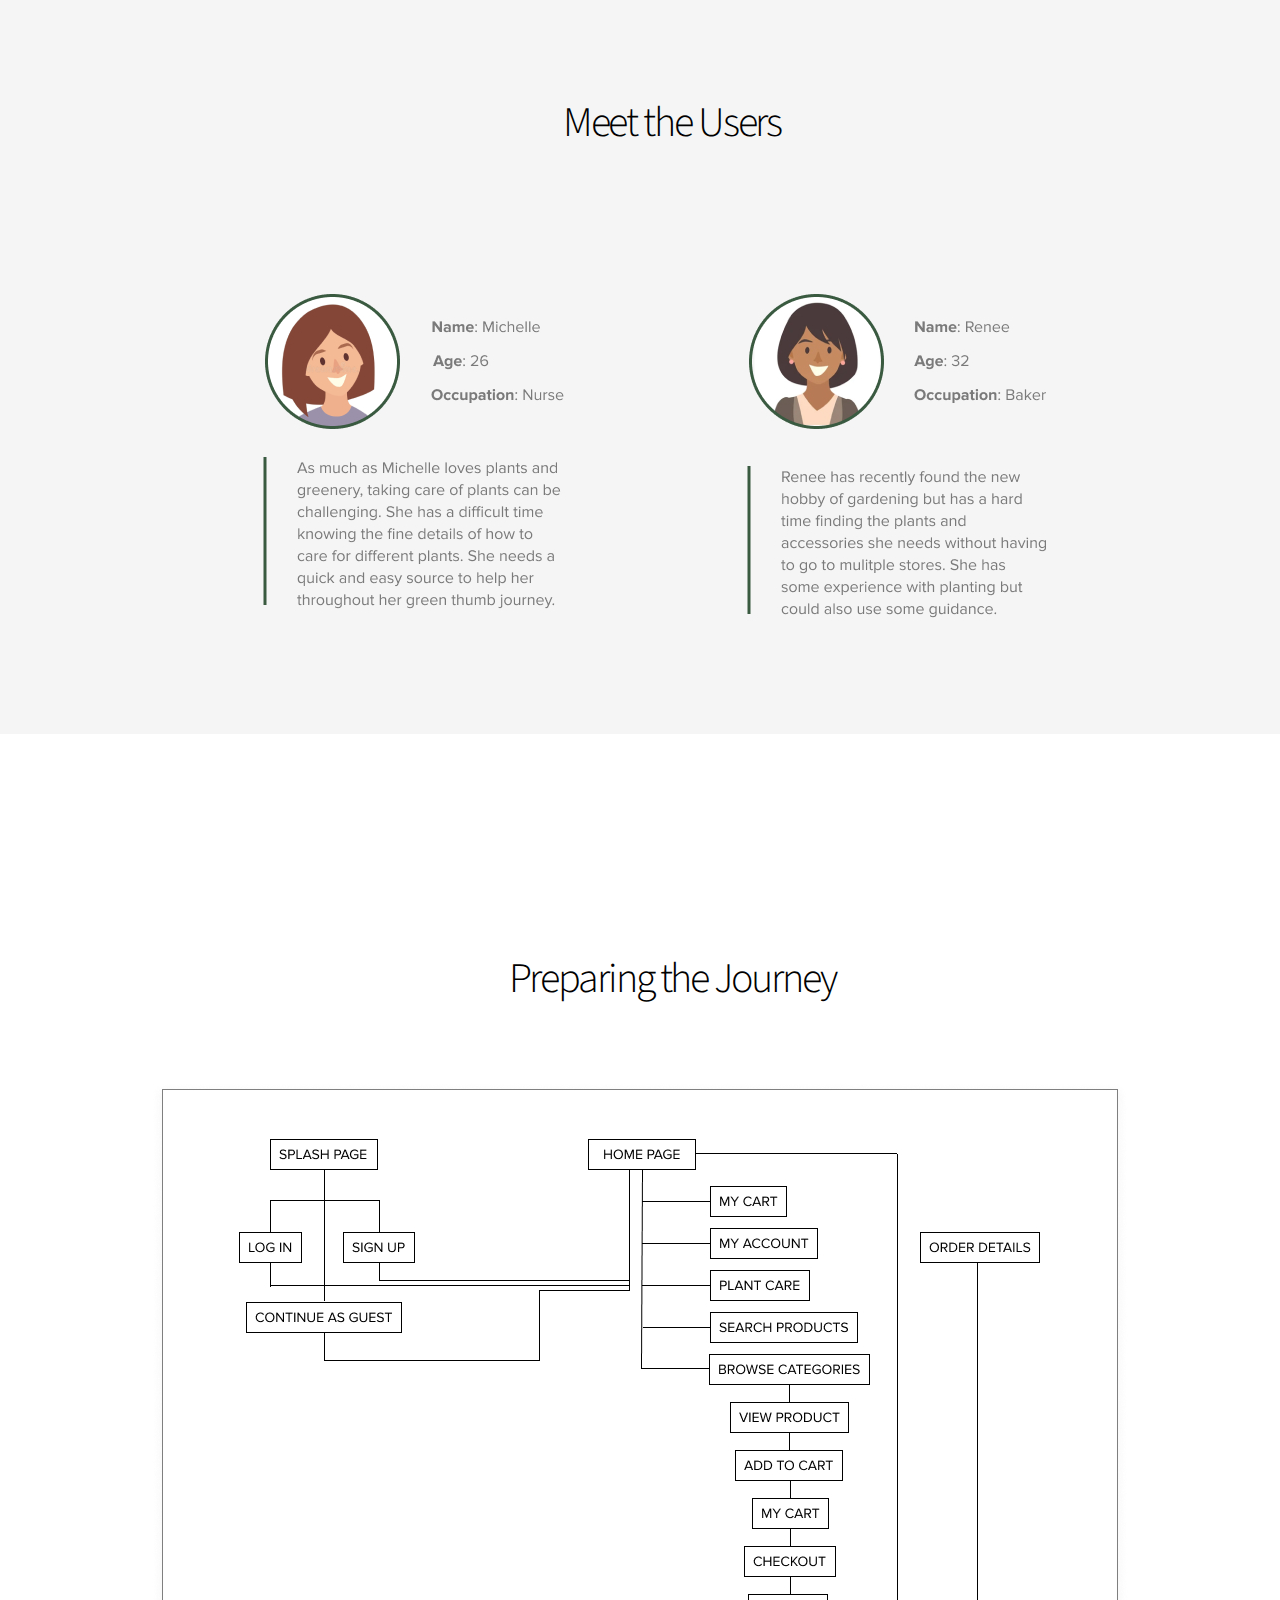
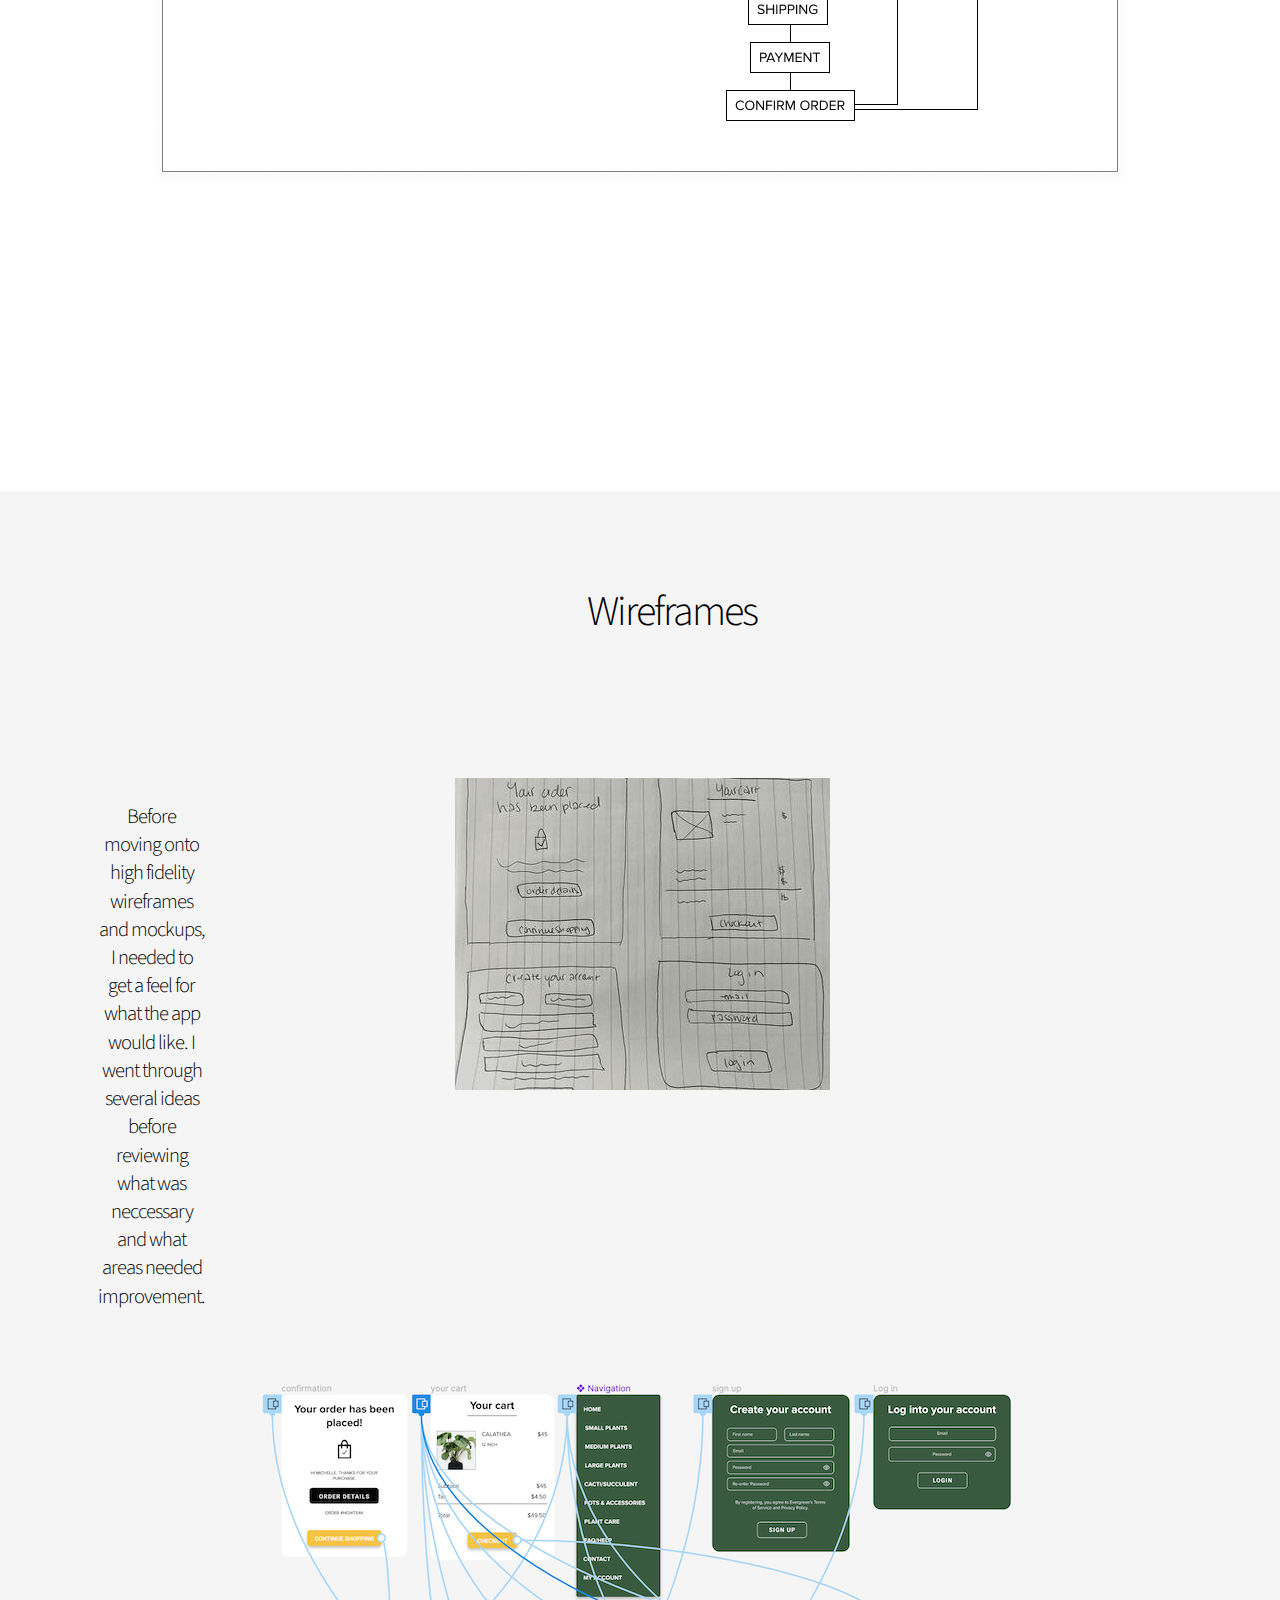
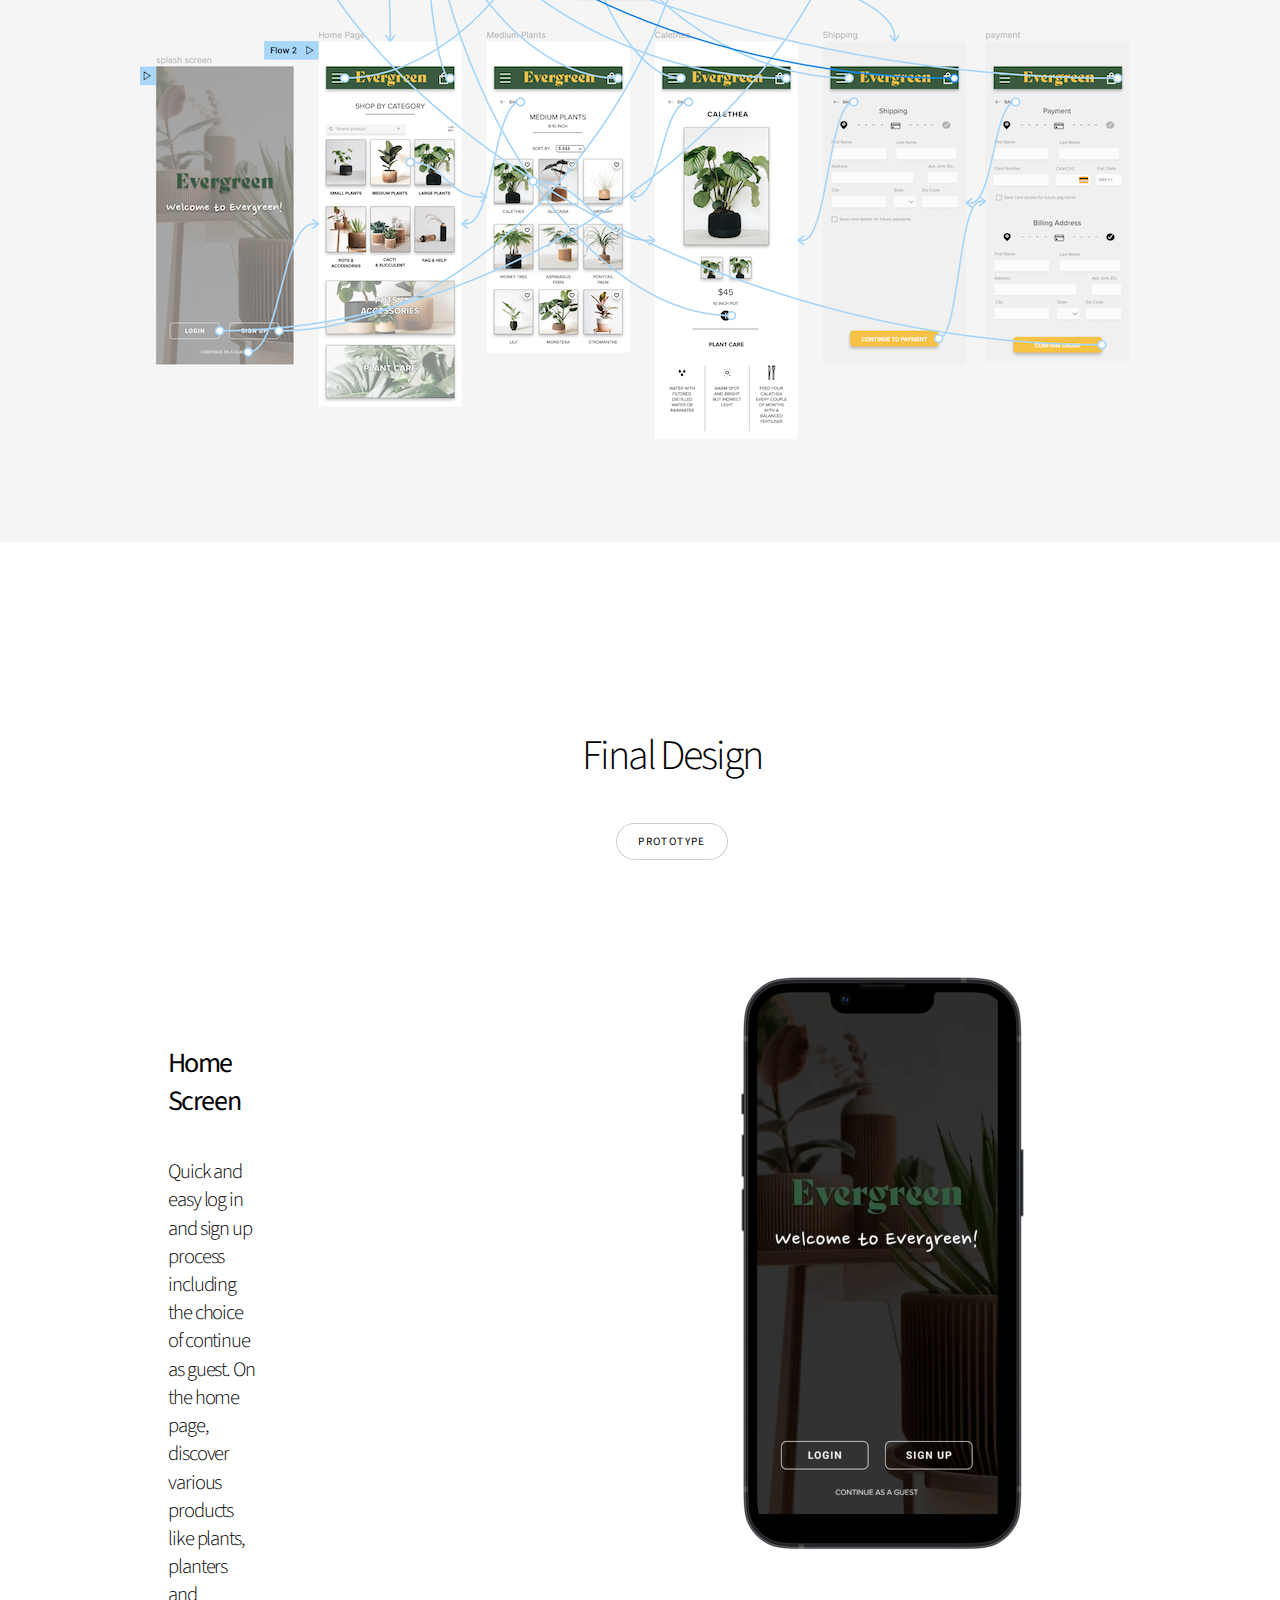
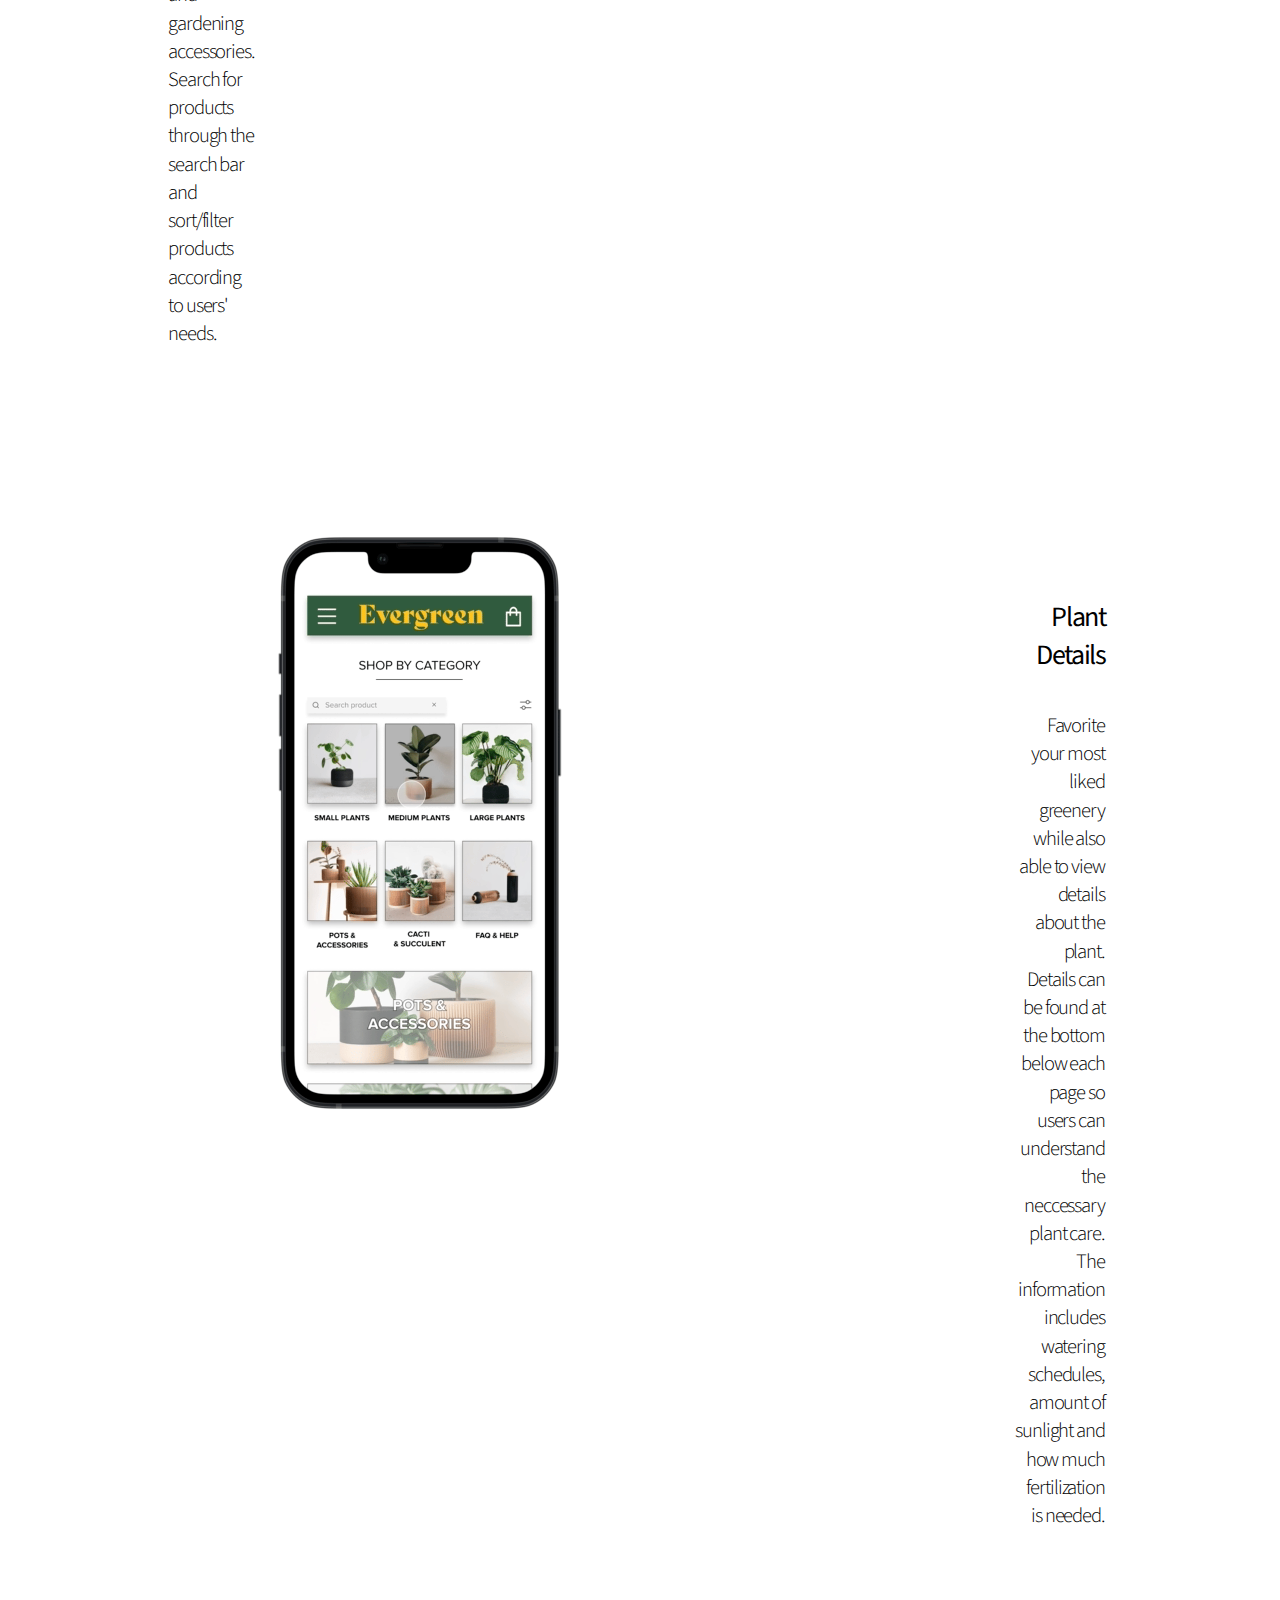
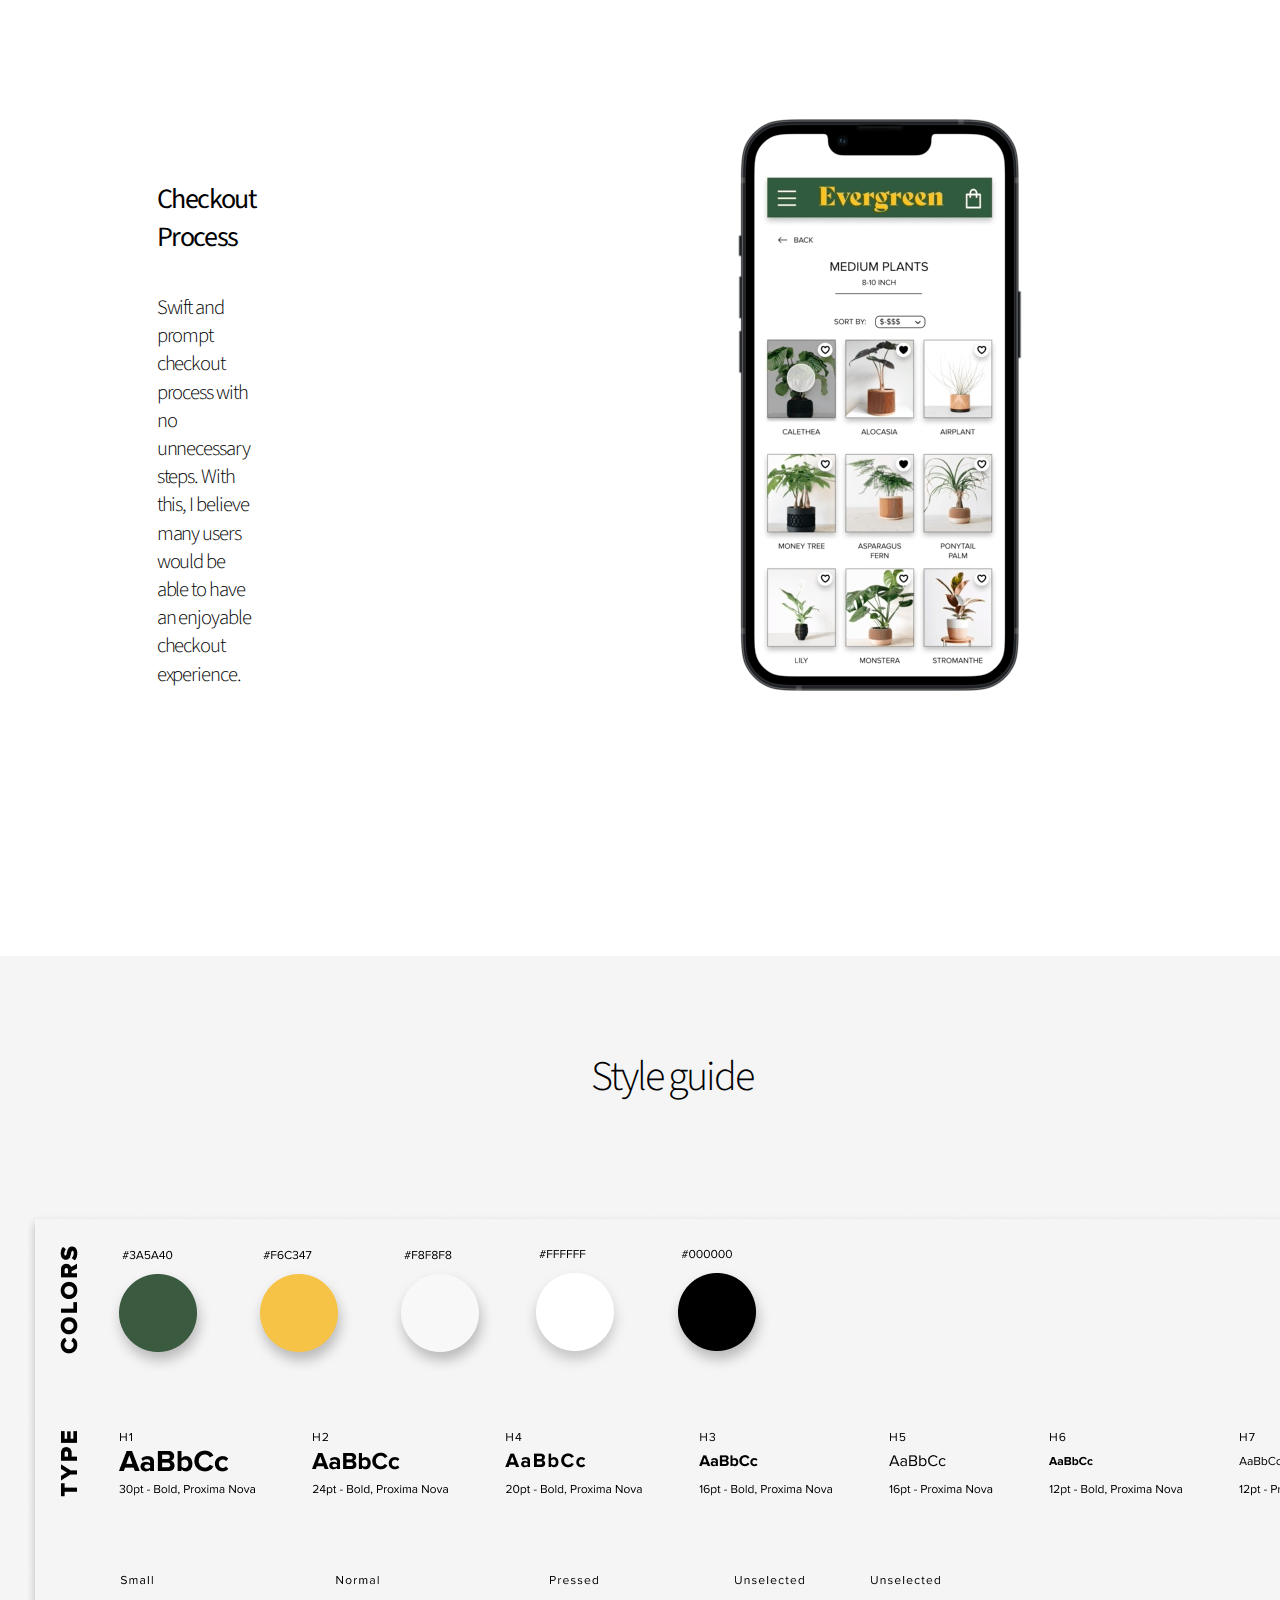
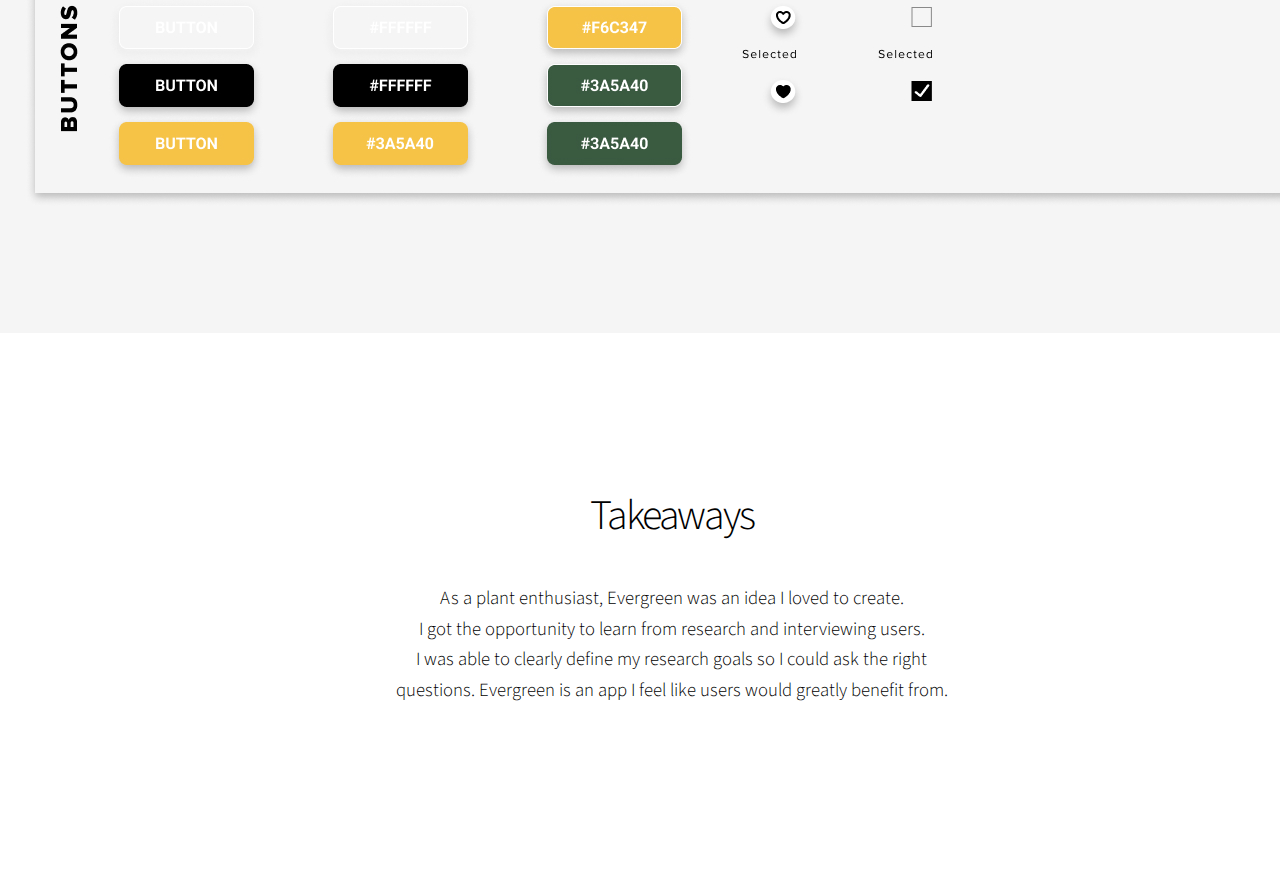
==== commit 268d326c: "n" ====
--- a/evergreen.html
+++ b/evergreen.html
@@ -131,7 +131,7 @@
 							  I went through several ideas before reviewing what was neccessary and what areas needed improvement.</h5>
 							</div>
 							<div class="lofi">
-							  <img src="images/gif.gif" alt="" />
+							  <img src="images/GIF.gif" alt="" />
 							</div>
 						  </section>
 
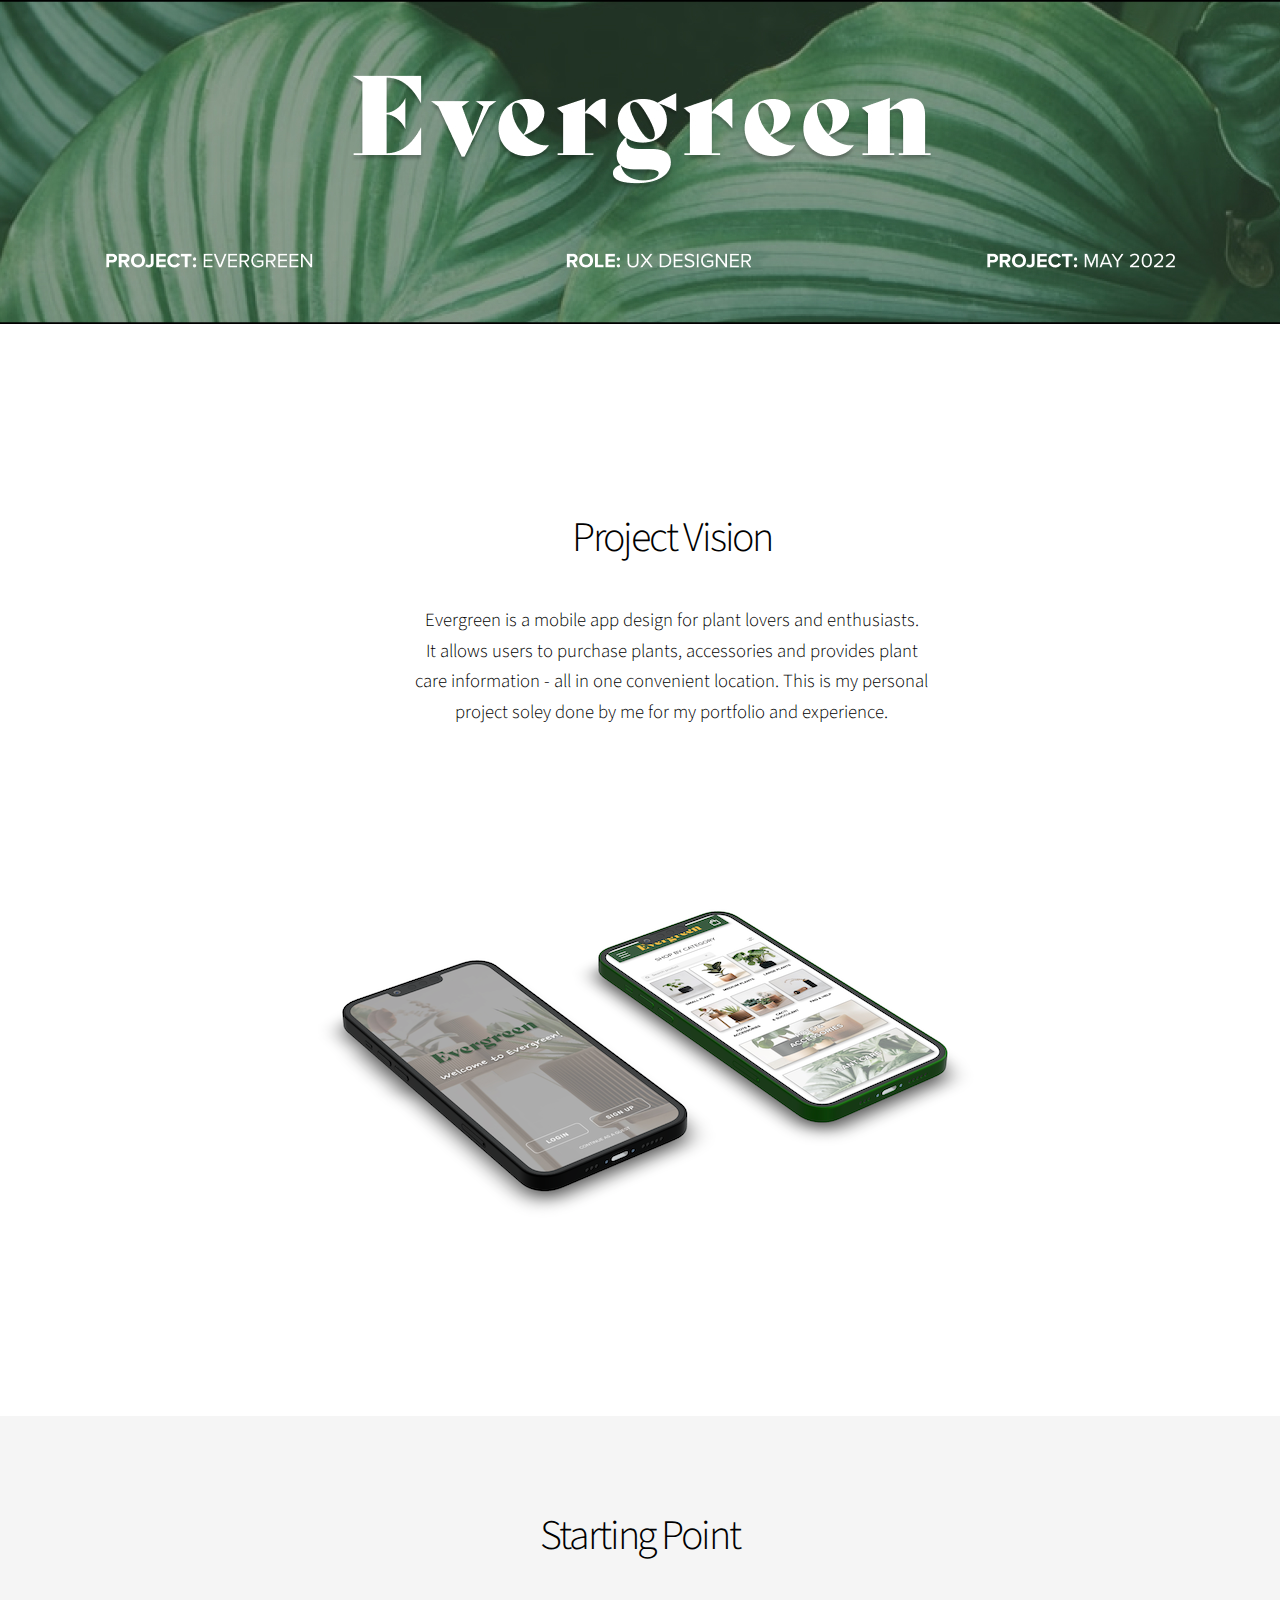
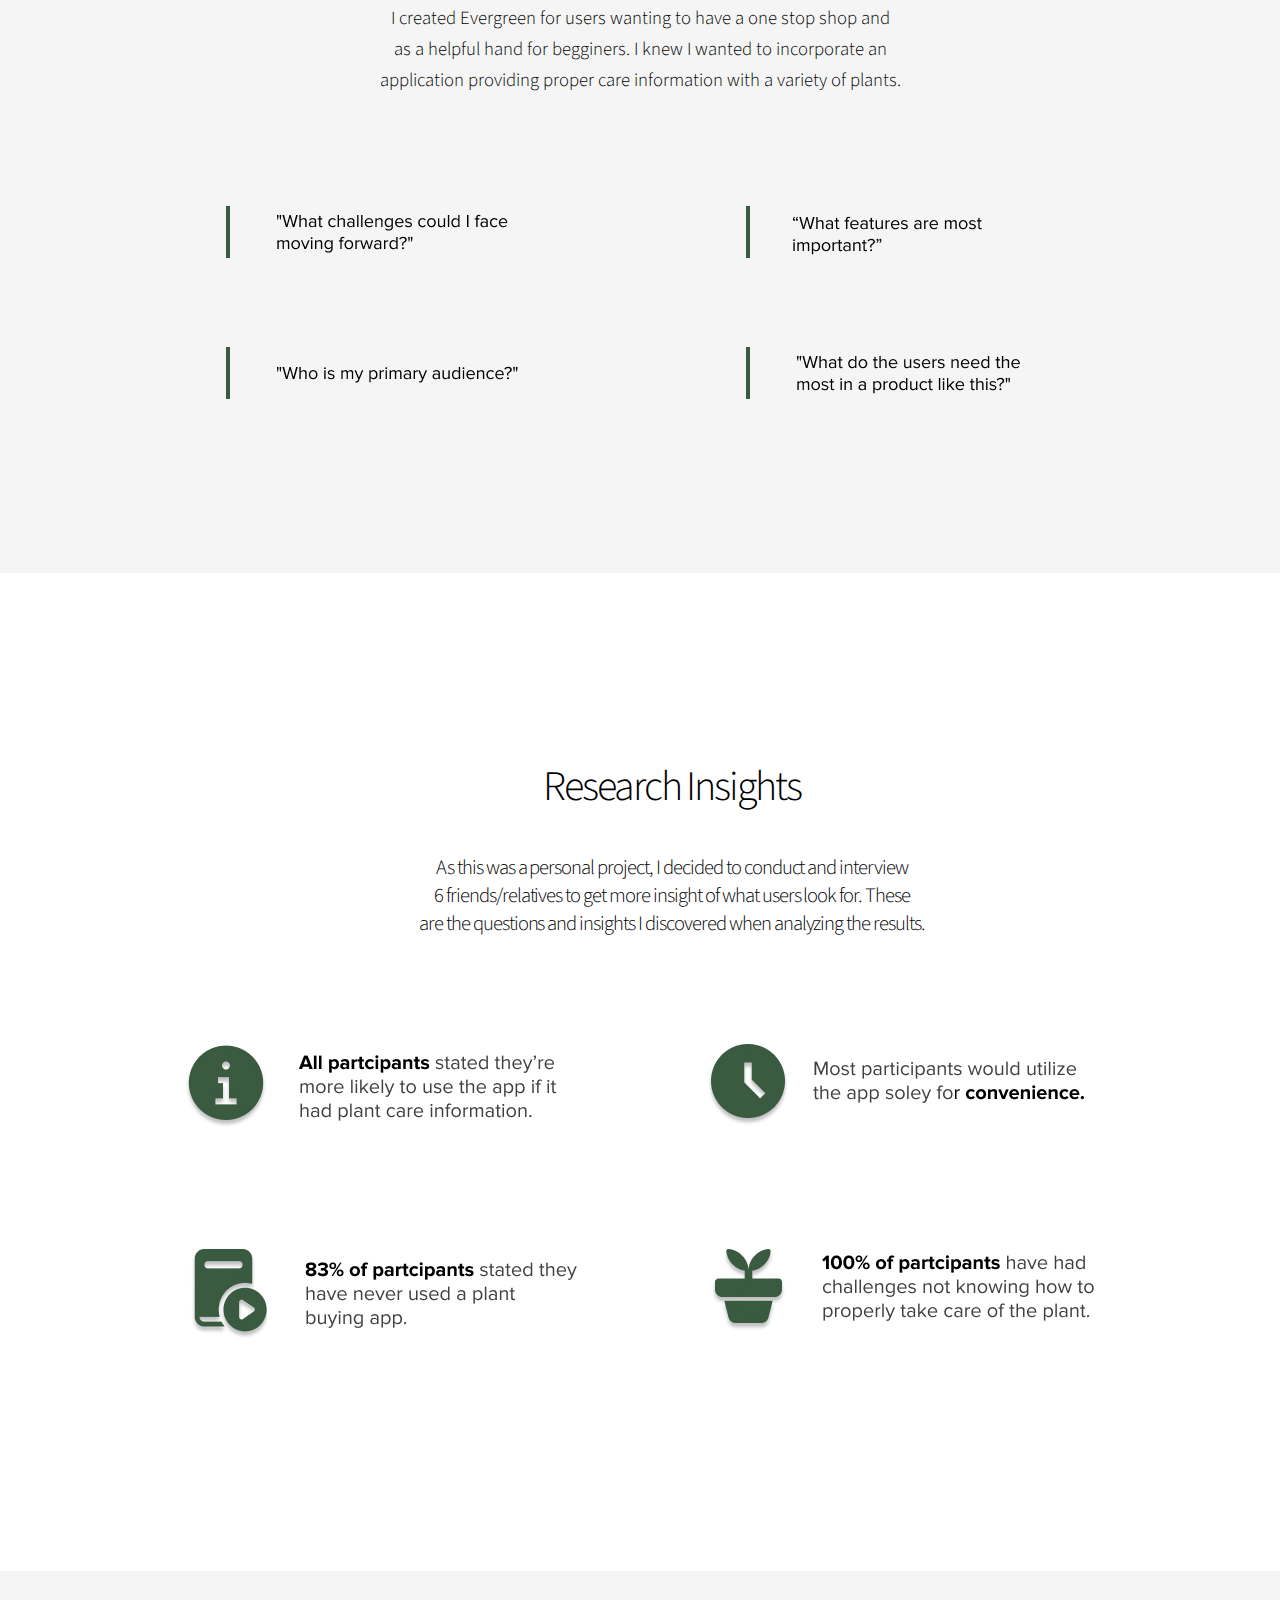
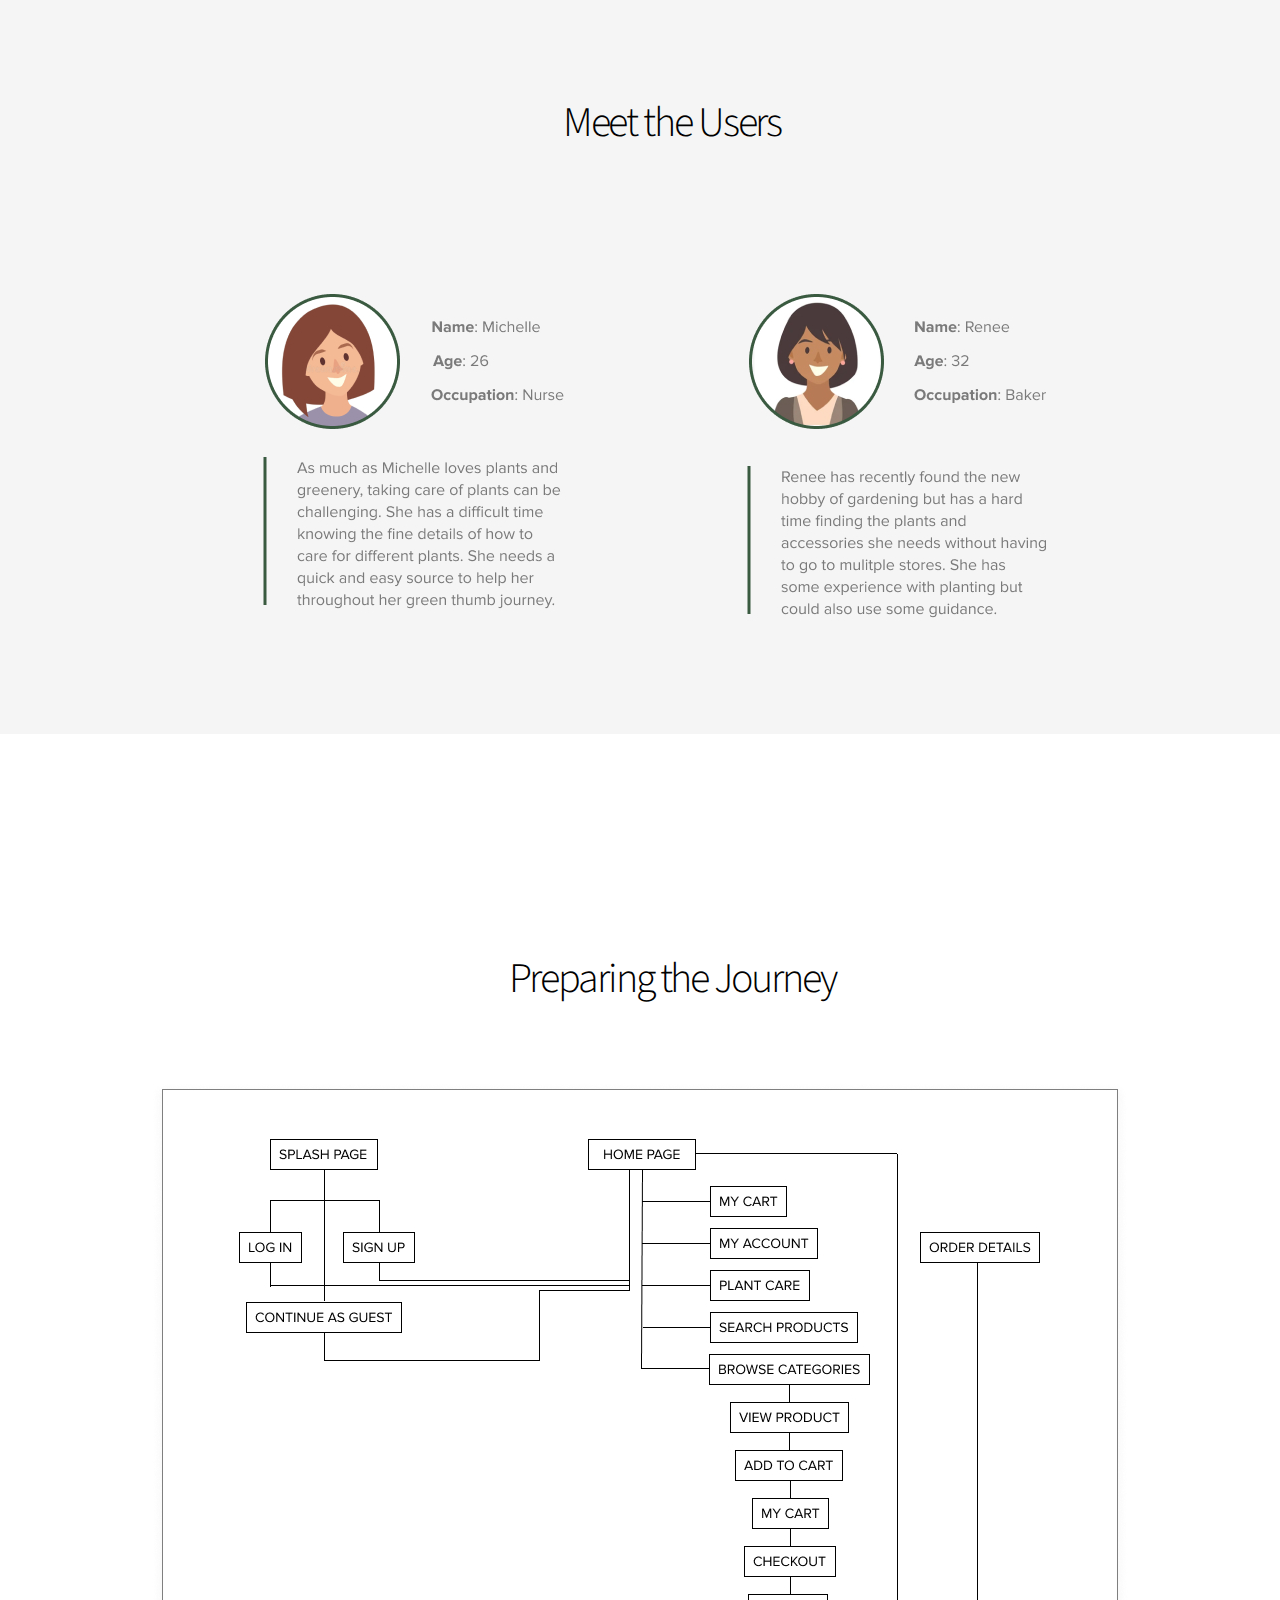
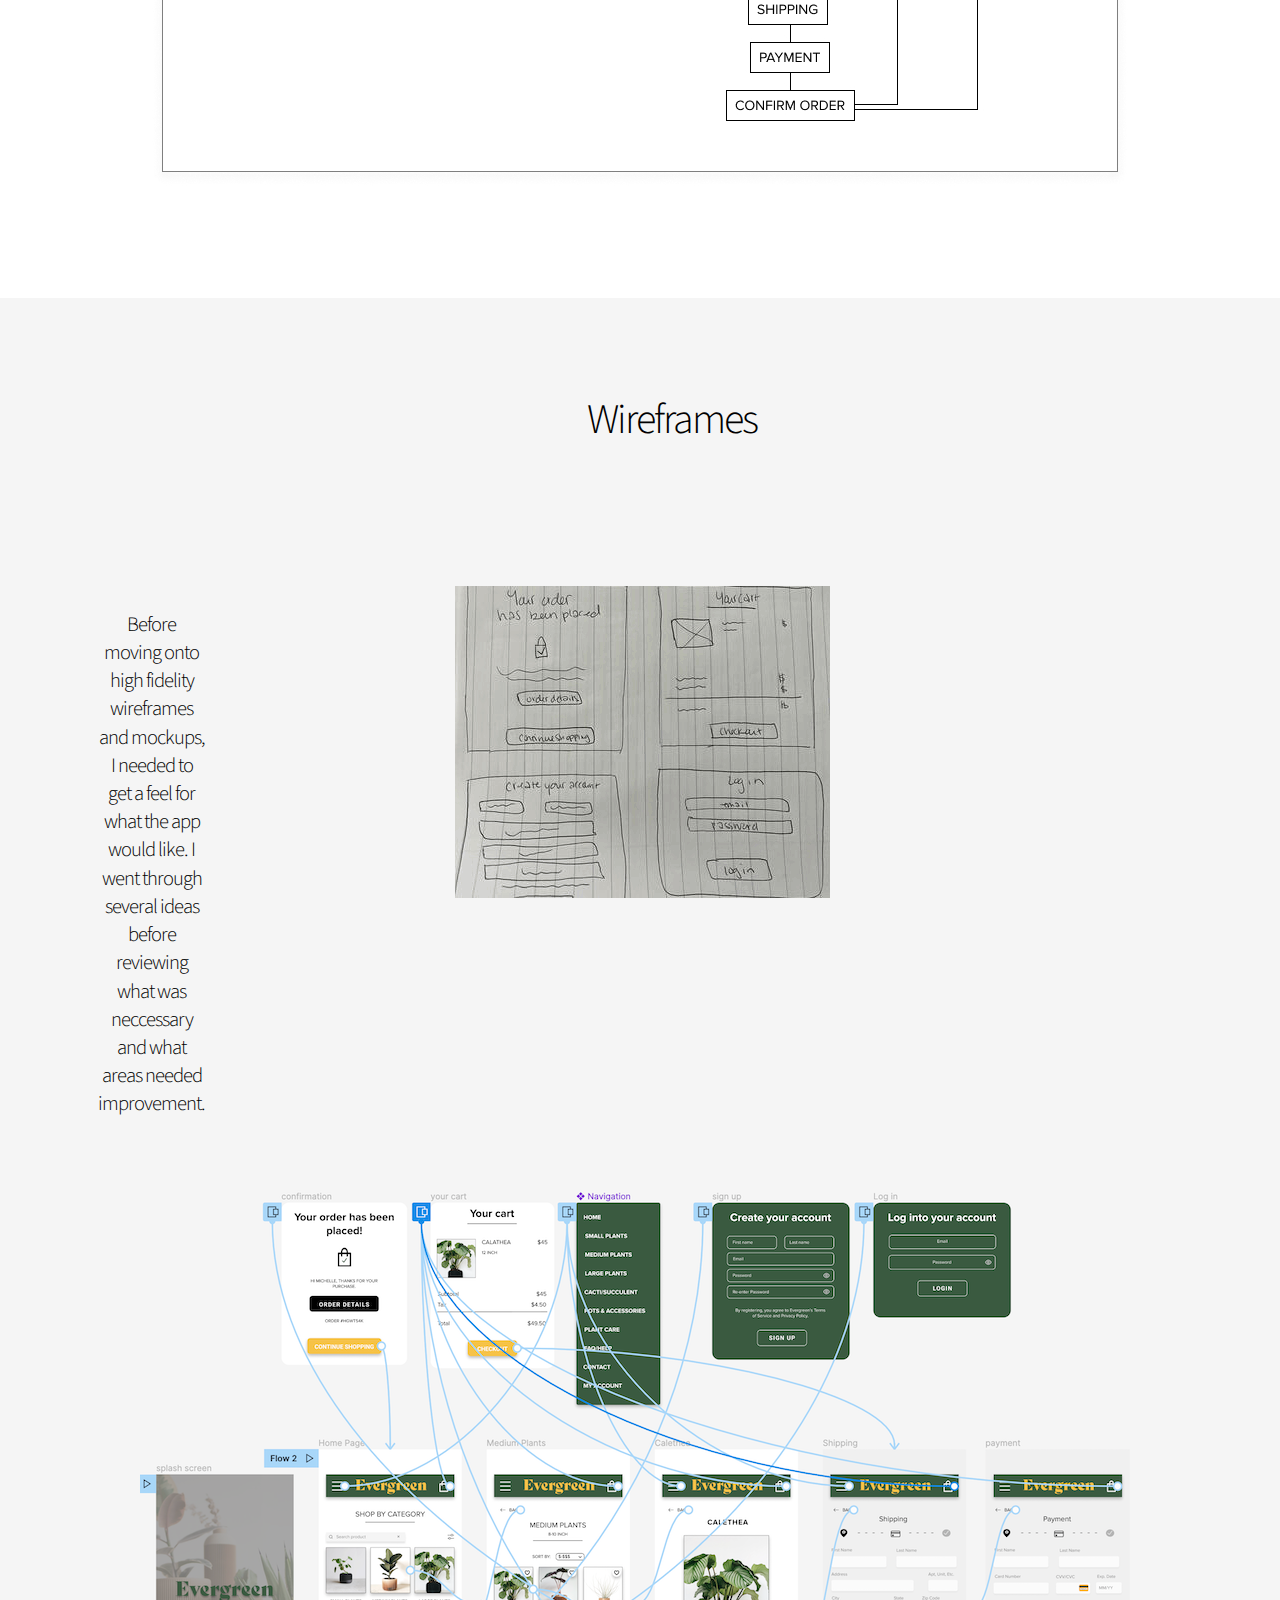
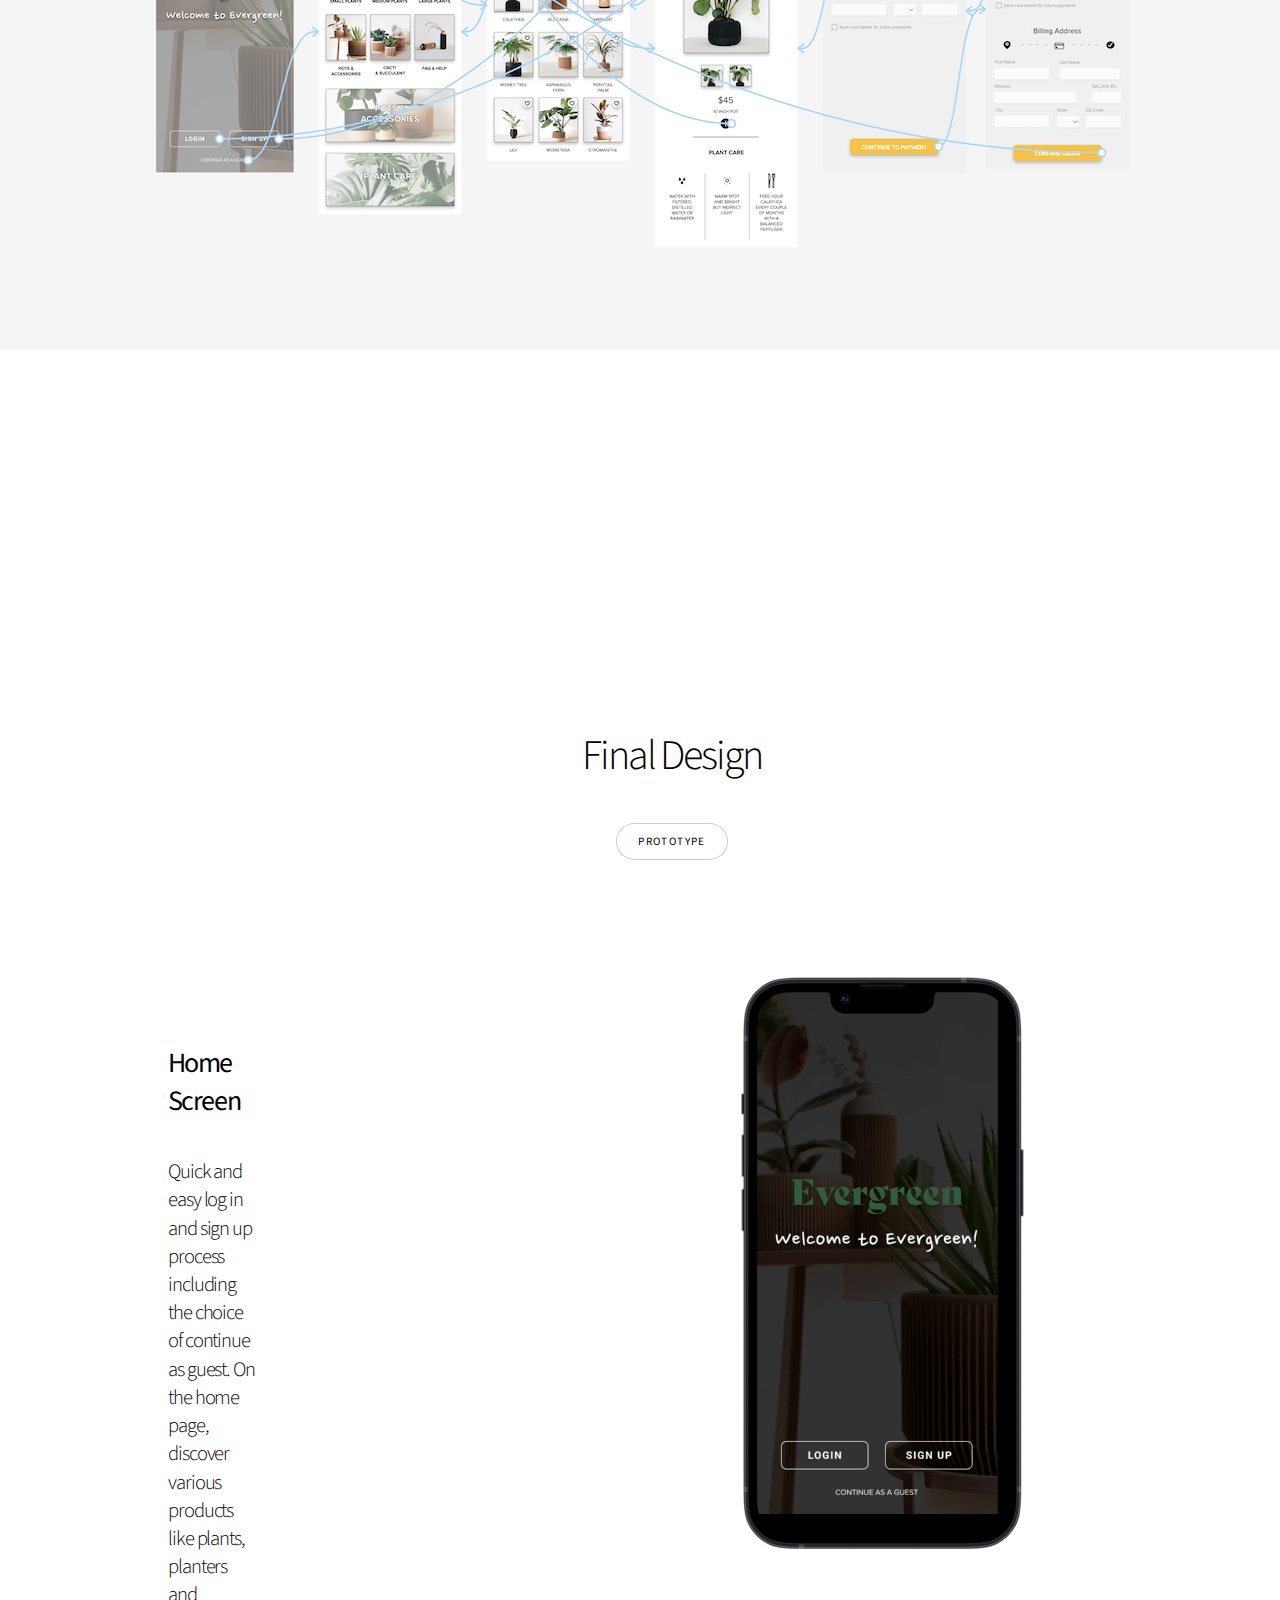
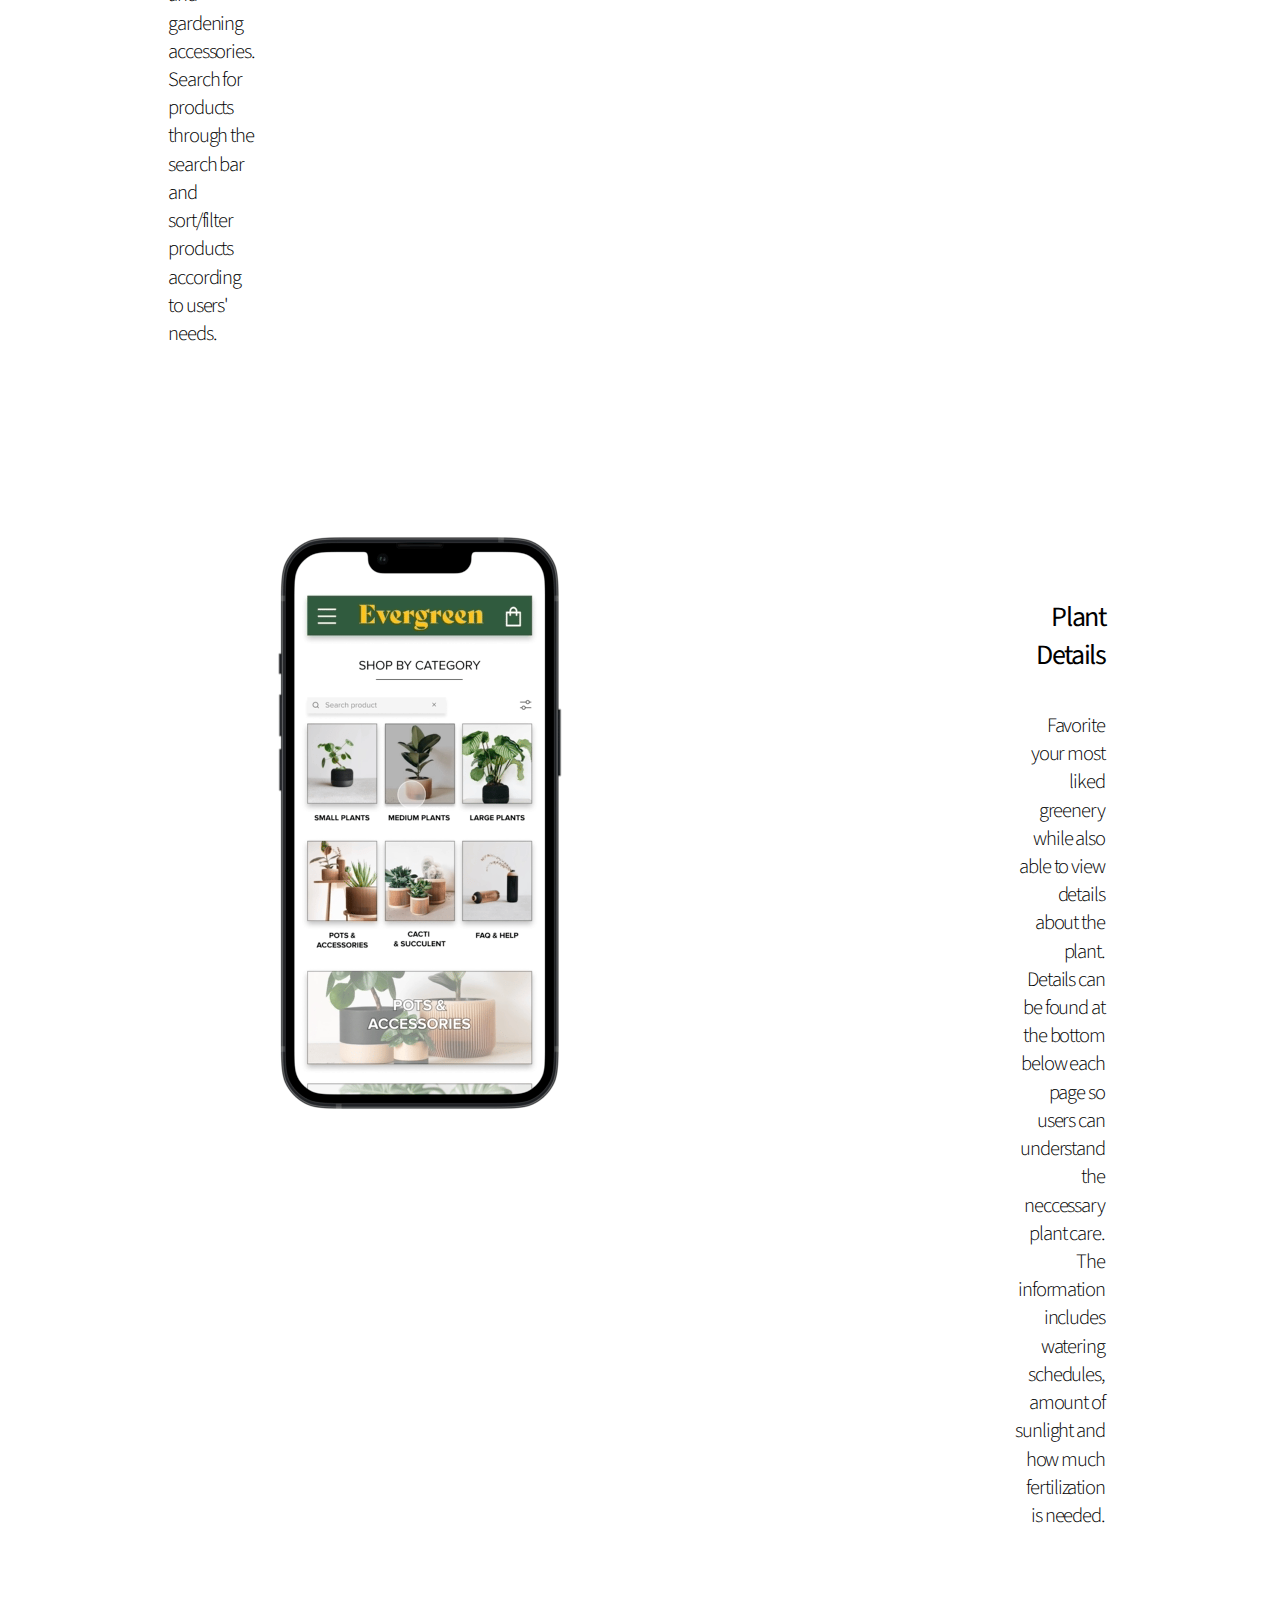
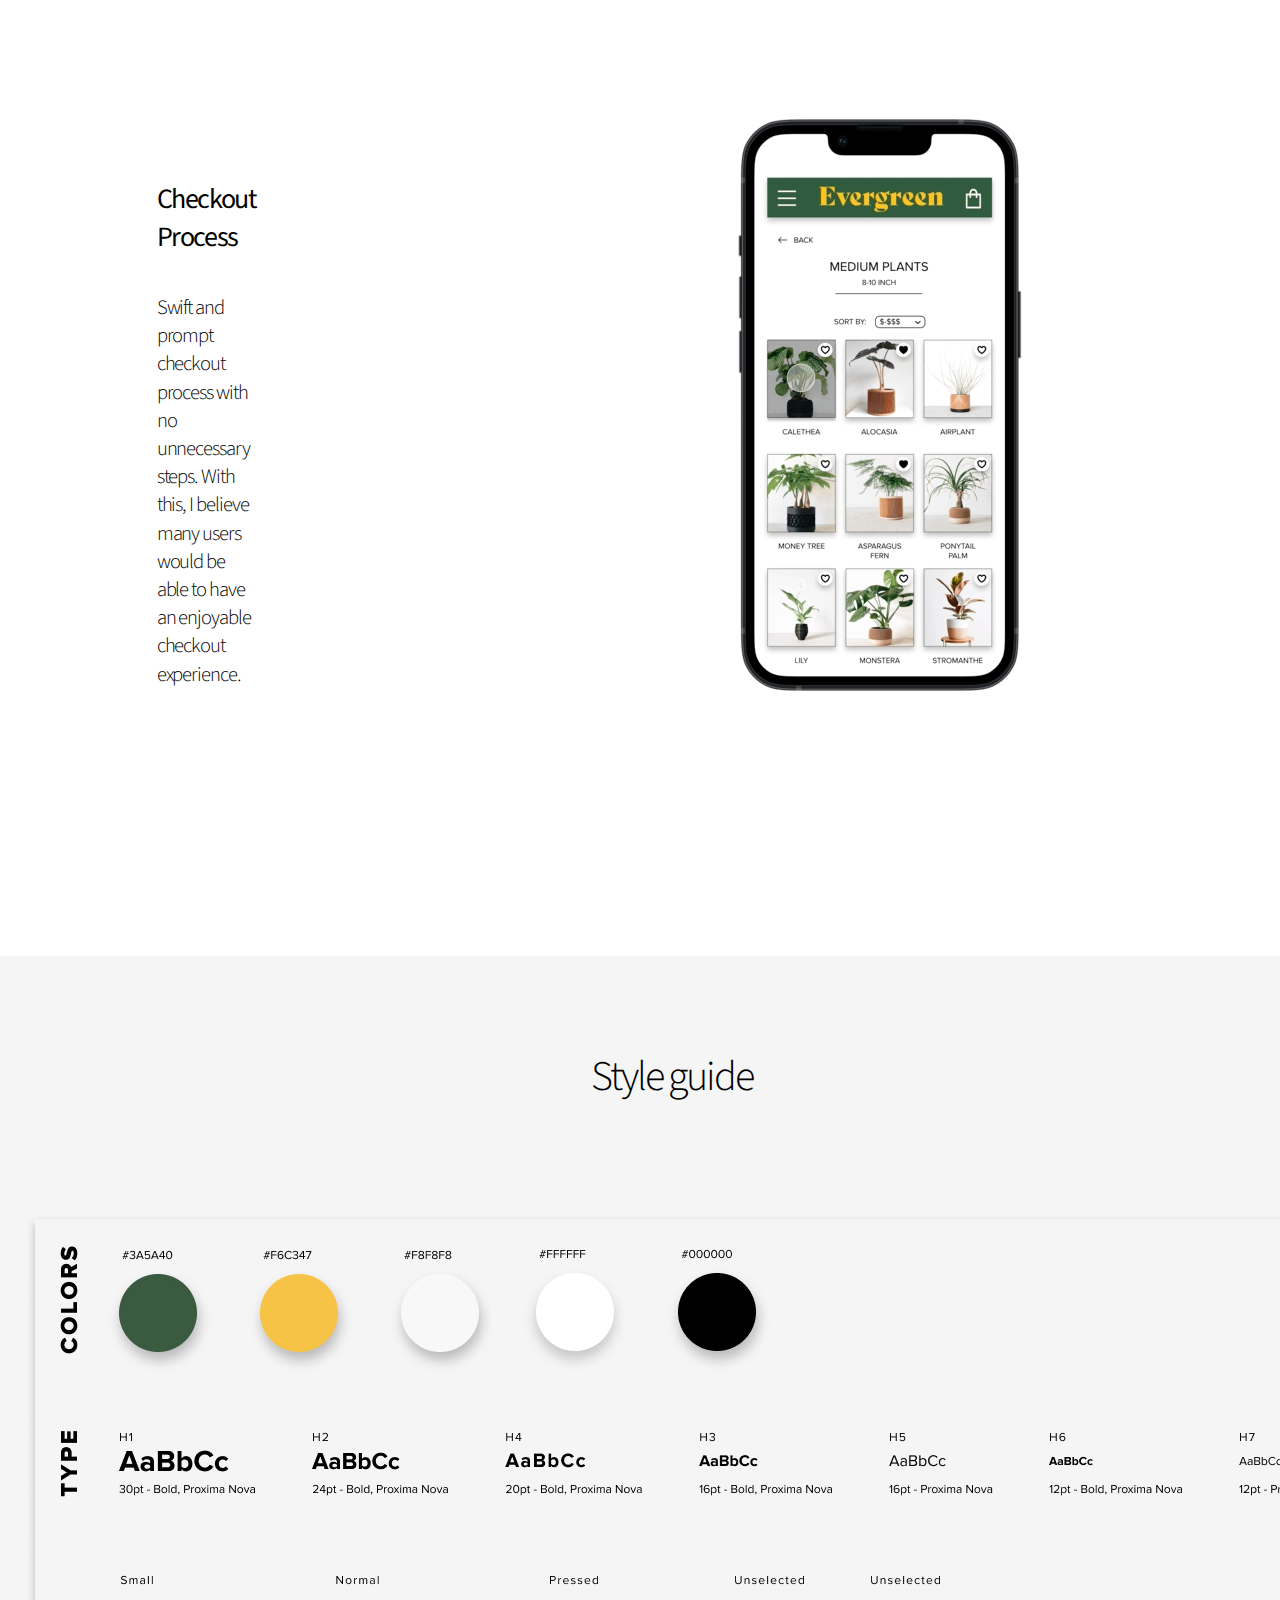
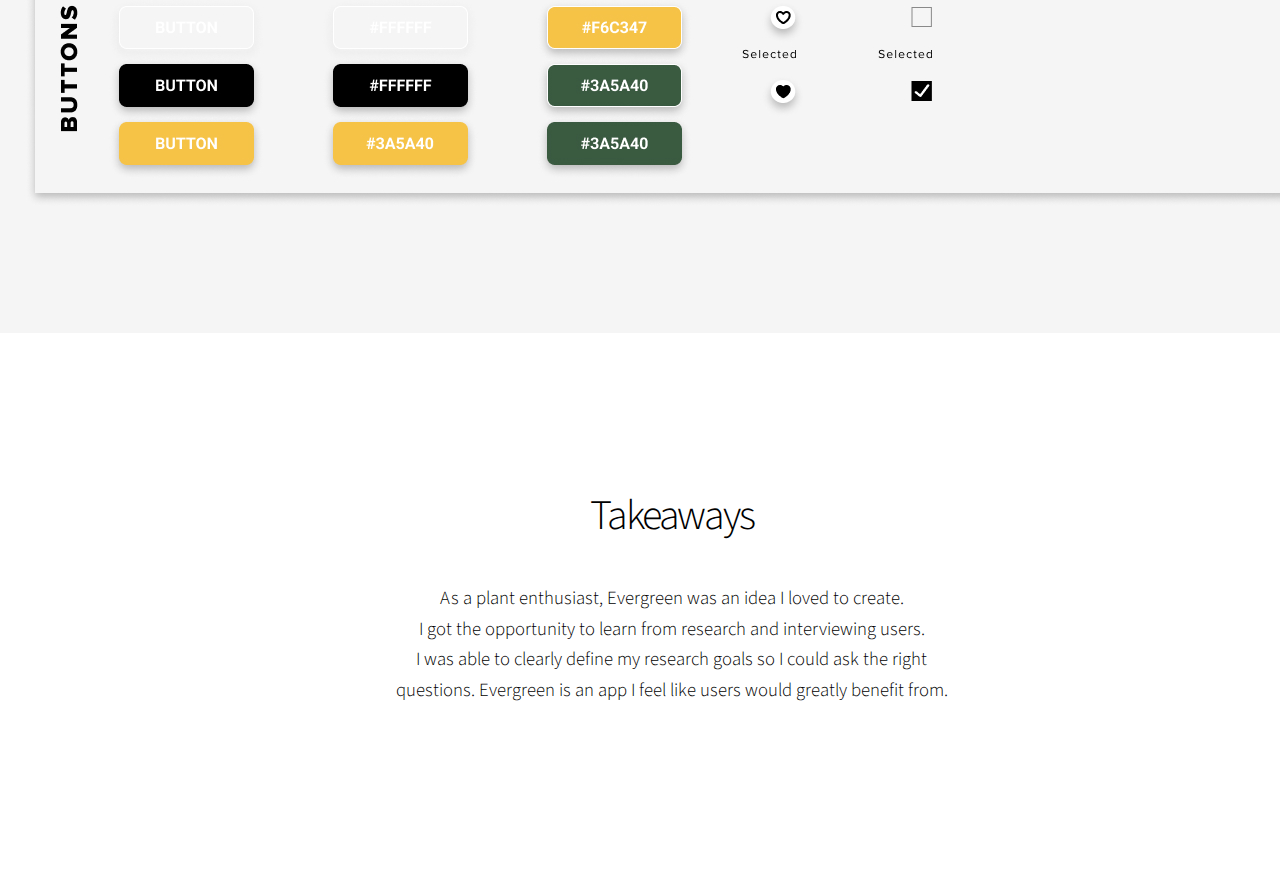
==== commit cf7b81ad: "update" ====
--- a/evergreen.html
+++ b/evergreen.html
@@ -109,7 +109,32 @@
 
 			<br><br><br>
 
-
+				<!-- Spotlight -->
+				<section class="wrapper style1 align-center" style="background-color:#F5F5F5">
+					<div class="inner">
+						<h2>Wireframes</h2>
+					</div>
+<br><br>
+					<section class="spotlight style1 orient-left content-align-center image-position-center ">
+						<div class="captiontext1">
+						  <h4>Before moving onto high fidelity wireframes and mockups, I needed to get a feel for what the app would like. 
+						  I went through several ideas before reviewing what was neccessary and what areas needed improvement.</h5>
+						</div>
+						<div class="lofi">
+						  <img src="images/GIF.gif" alt="" />
+						</div>
+					  </section>
+
+					  <br>
+					  <section><div class="wireframe">
+			
+					<img src="images/evergreen1.png" alt="" />
+				</div>
+
+			
+				<br><br><br>
+
+				</section></section>
 
 
 			<section class="wrapper style1 align-center">
@@ -119,32 +144,7 @@
 
 	
 
-					<!-- Spotlight -->
-					<section class="wrapper style1 align-center" style="background-color:#F5F5F5">
-						<div class="inner">
-							<h2>Wireframes</h2>
-						</div>
-<br><br>
-						<section class="spotlight style1 orient-left content-align-center image-position-center ">
-							<div class="captiontext1">
-							  <h4>Before moving onto high fidelity wireframes and mockups, I needed to get a feel for what the app would like. 
-							  I went through several ideas before reviewing what was neccessary and what areas needed improvement.</h5>
-							</div>
-							<div class="lofi">
-							  <img src="images/GIF.gif" alt="" />
-							</div>
-						  </section>
-
-						  <br>
-						  <section><div class="wireframe">
-				
-						<img src="images/evergreen1.png" alt="" />
-					</div>
-
-				
-					<br><br><br>
-
-					</section></section>
+	
 
 <br><br><br>
 
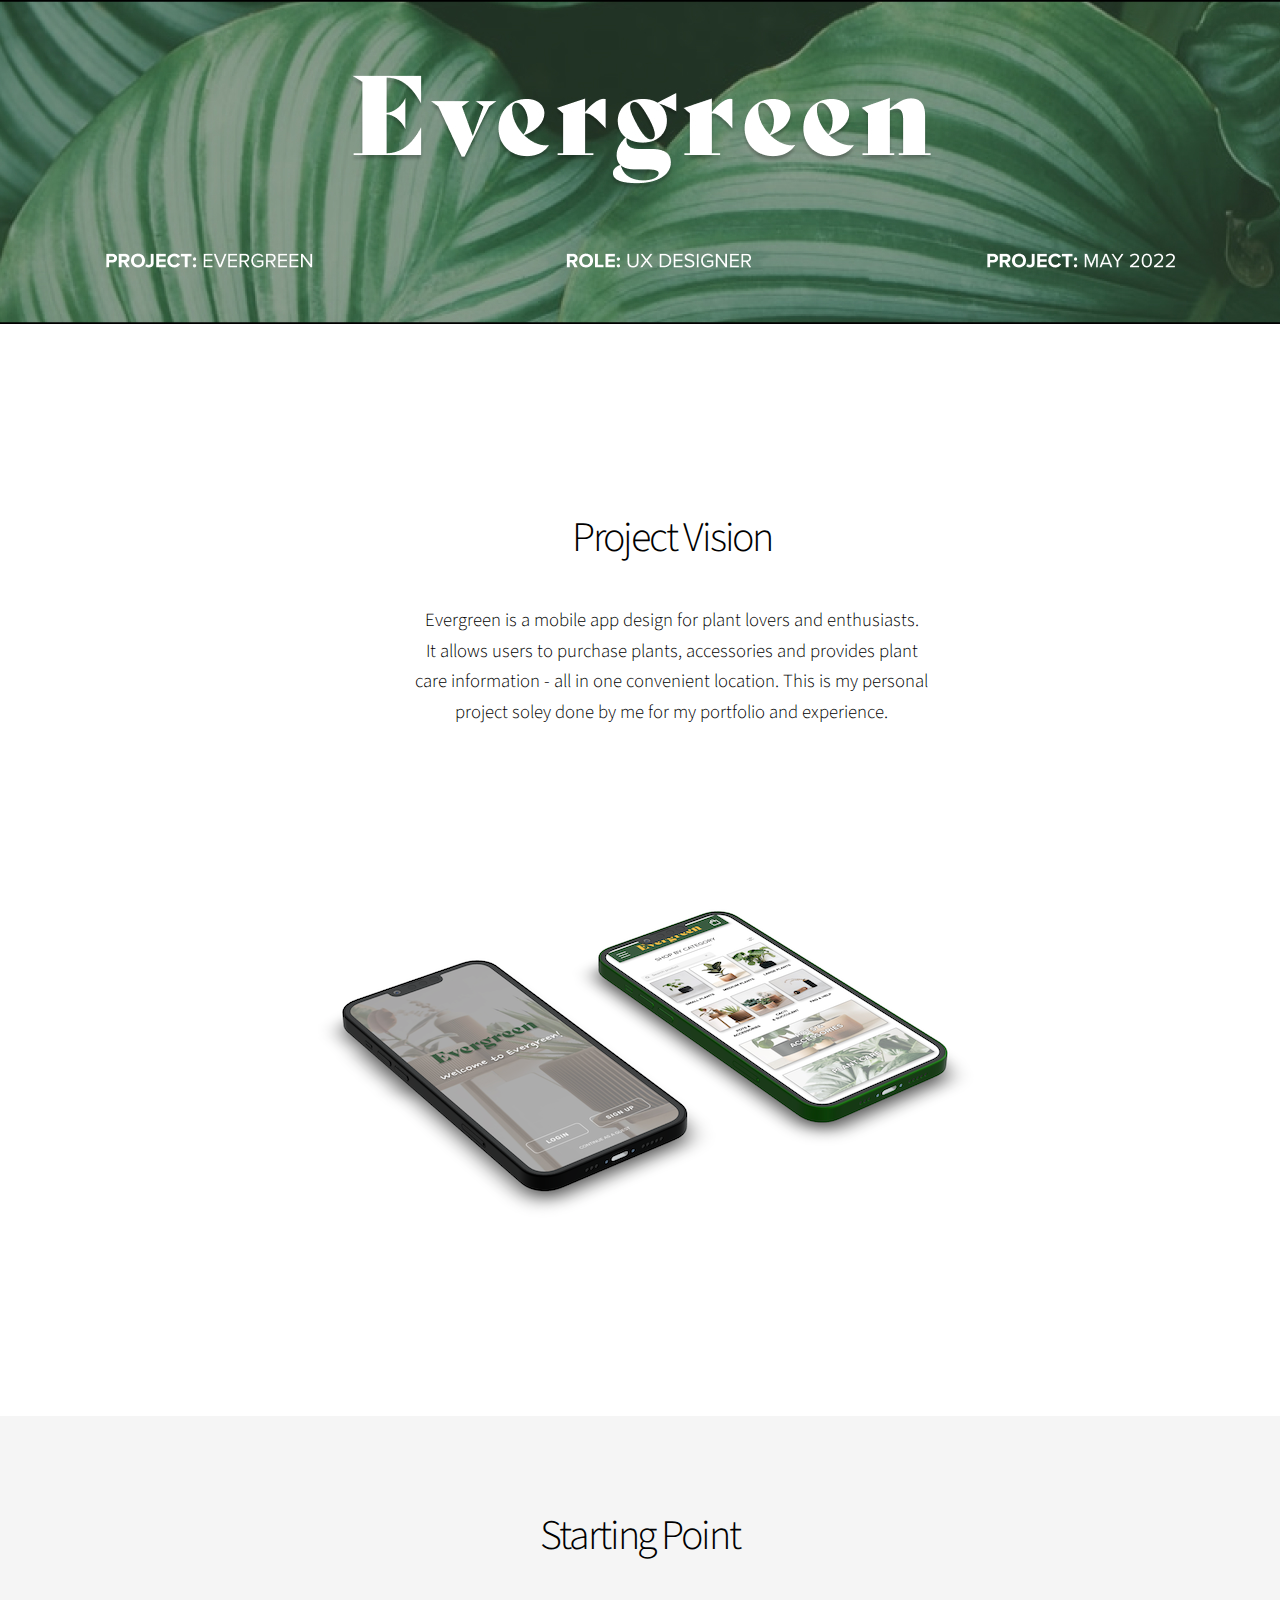
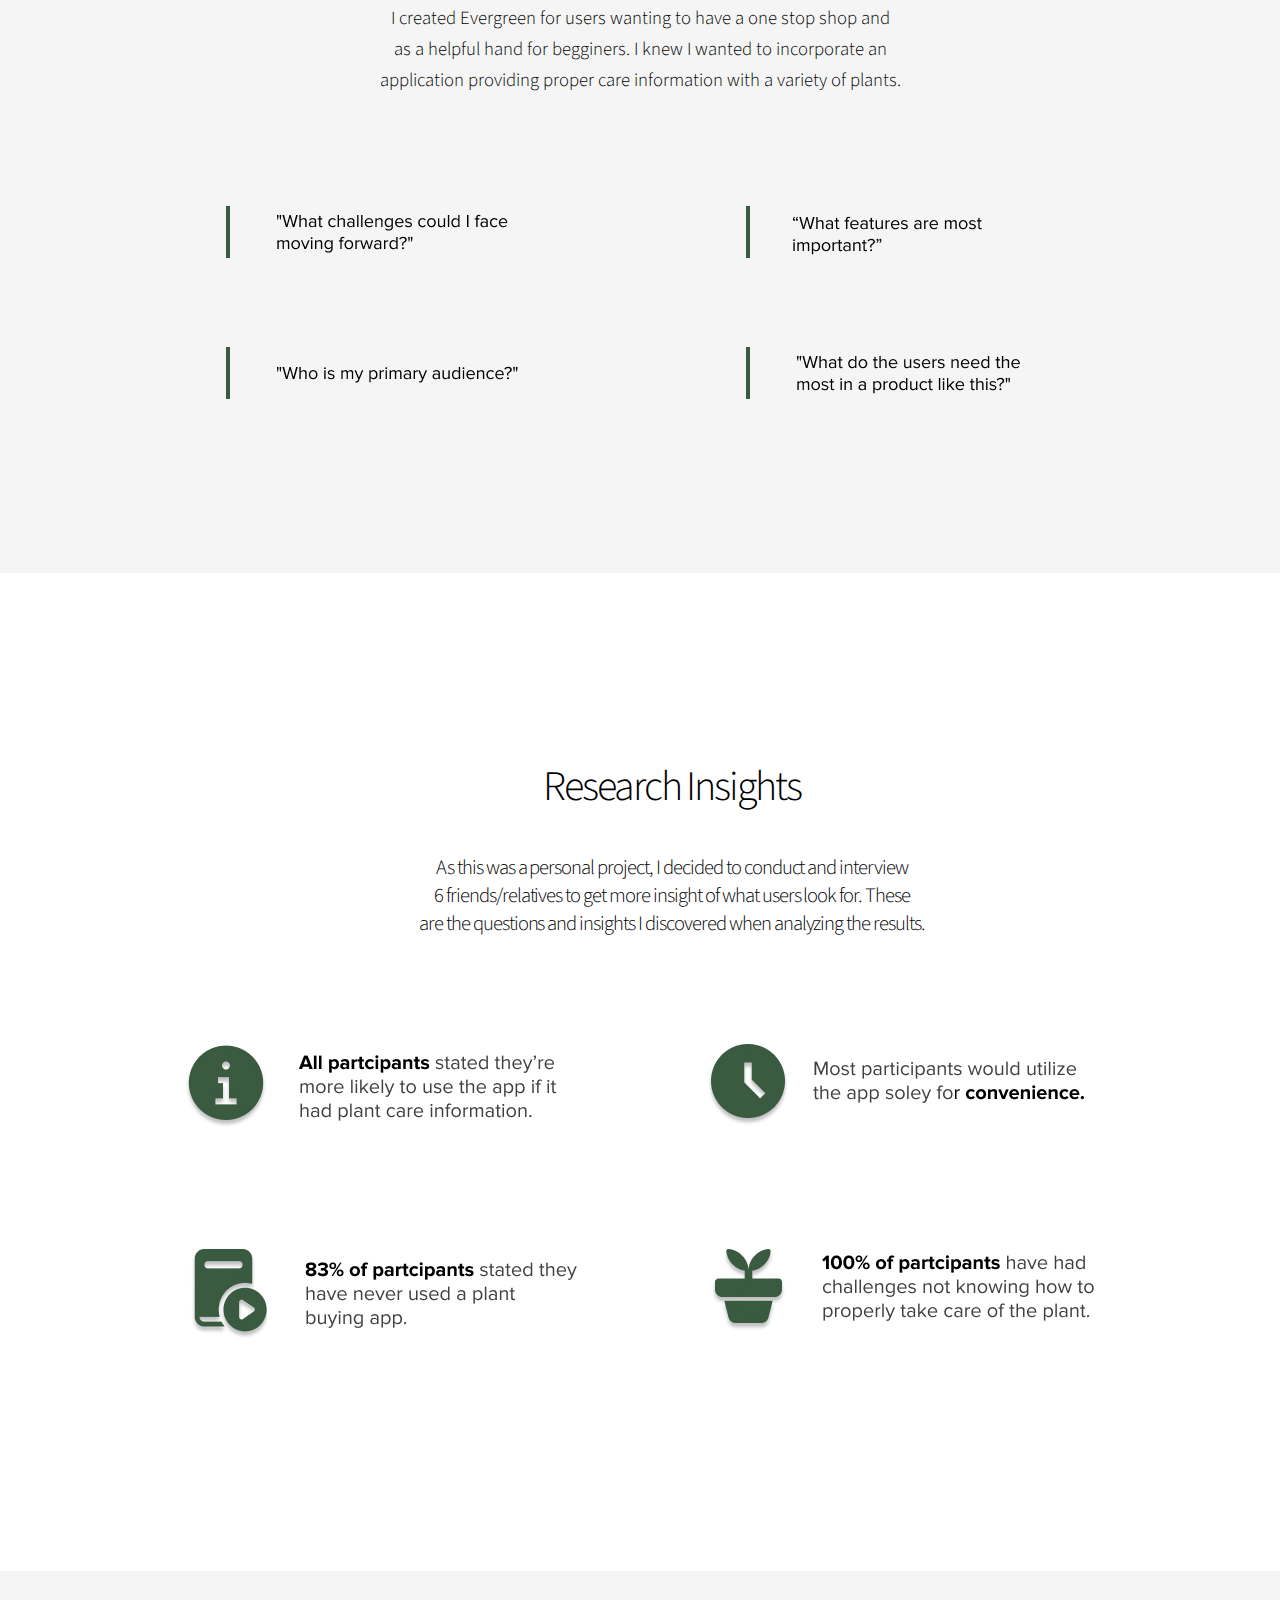
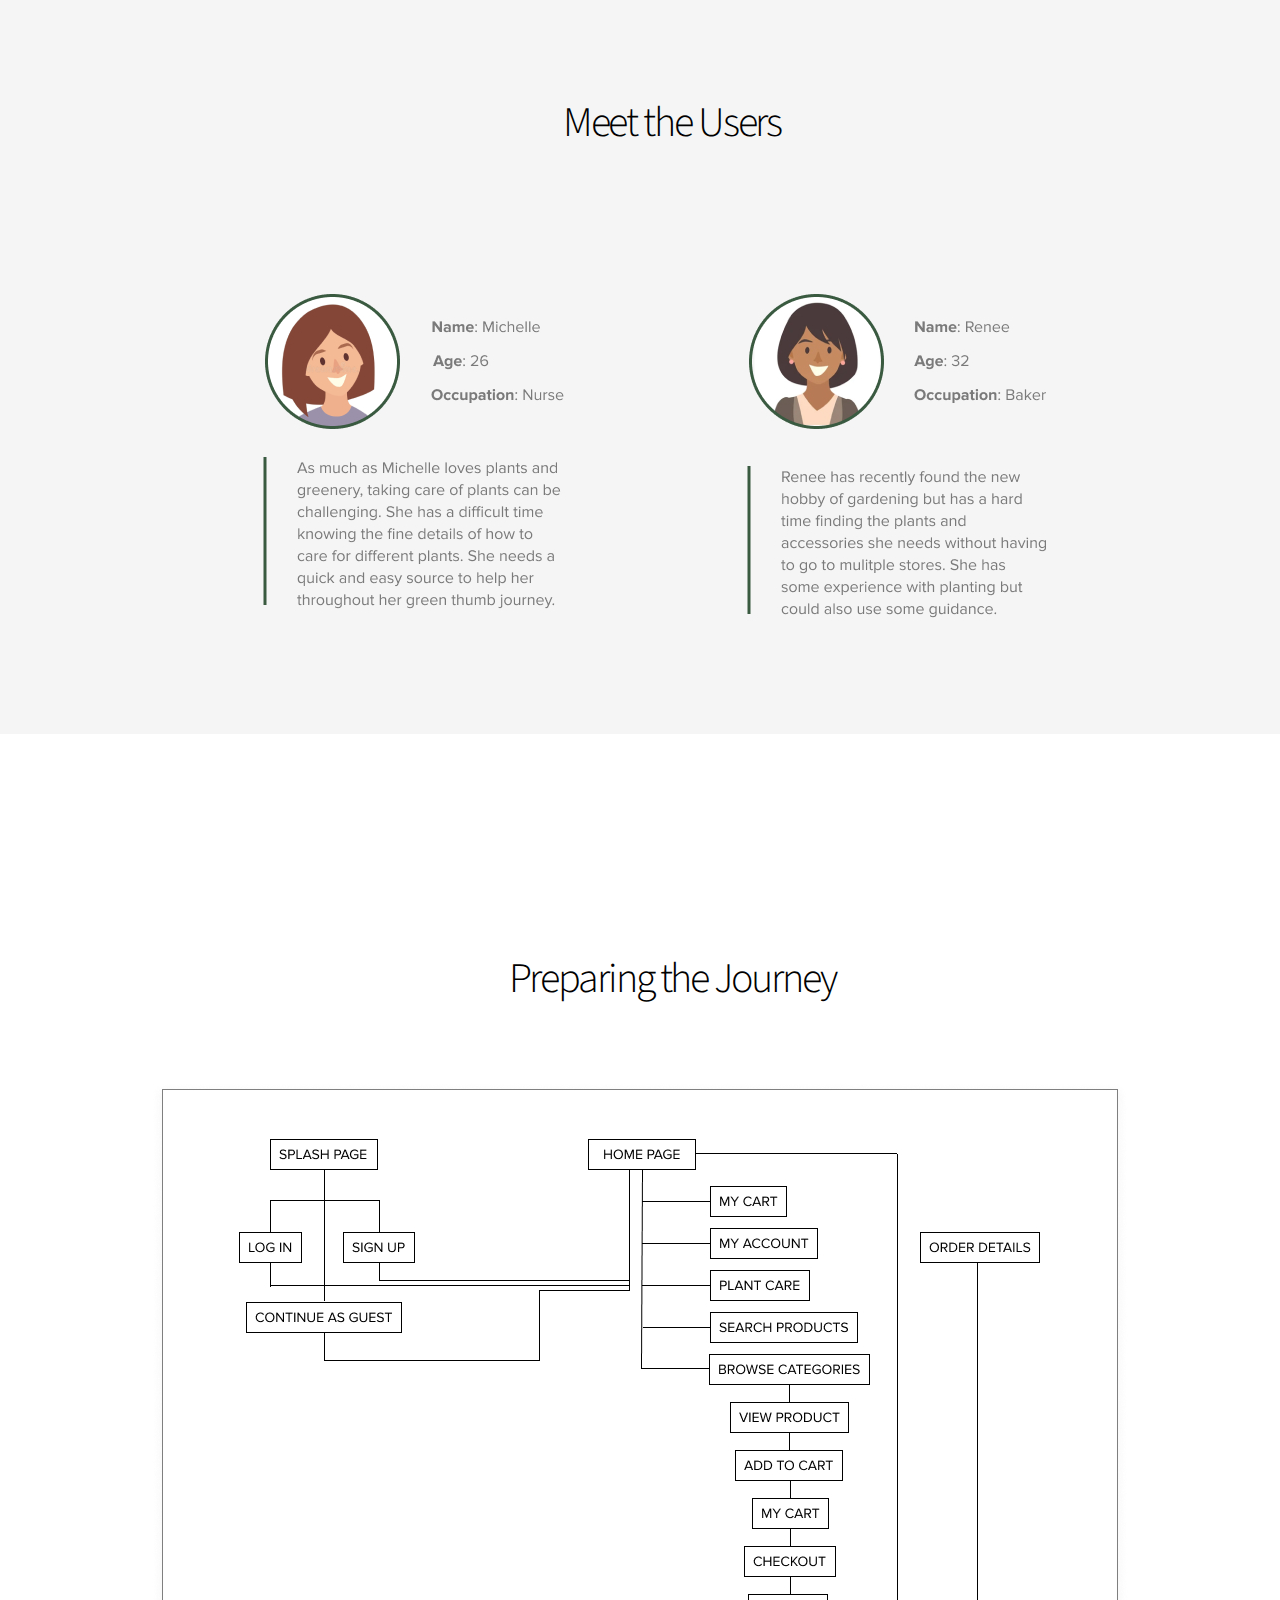
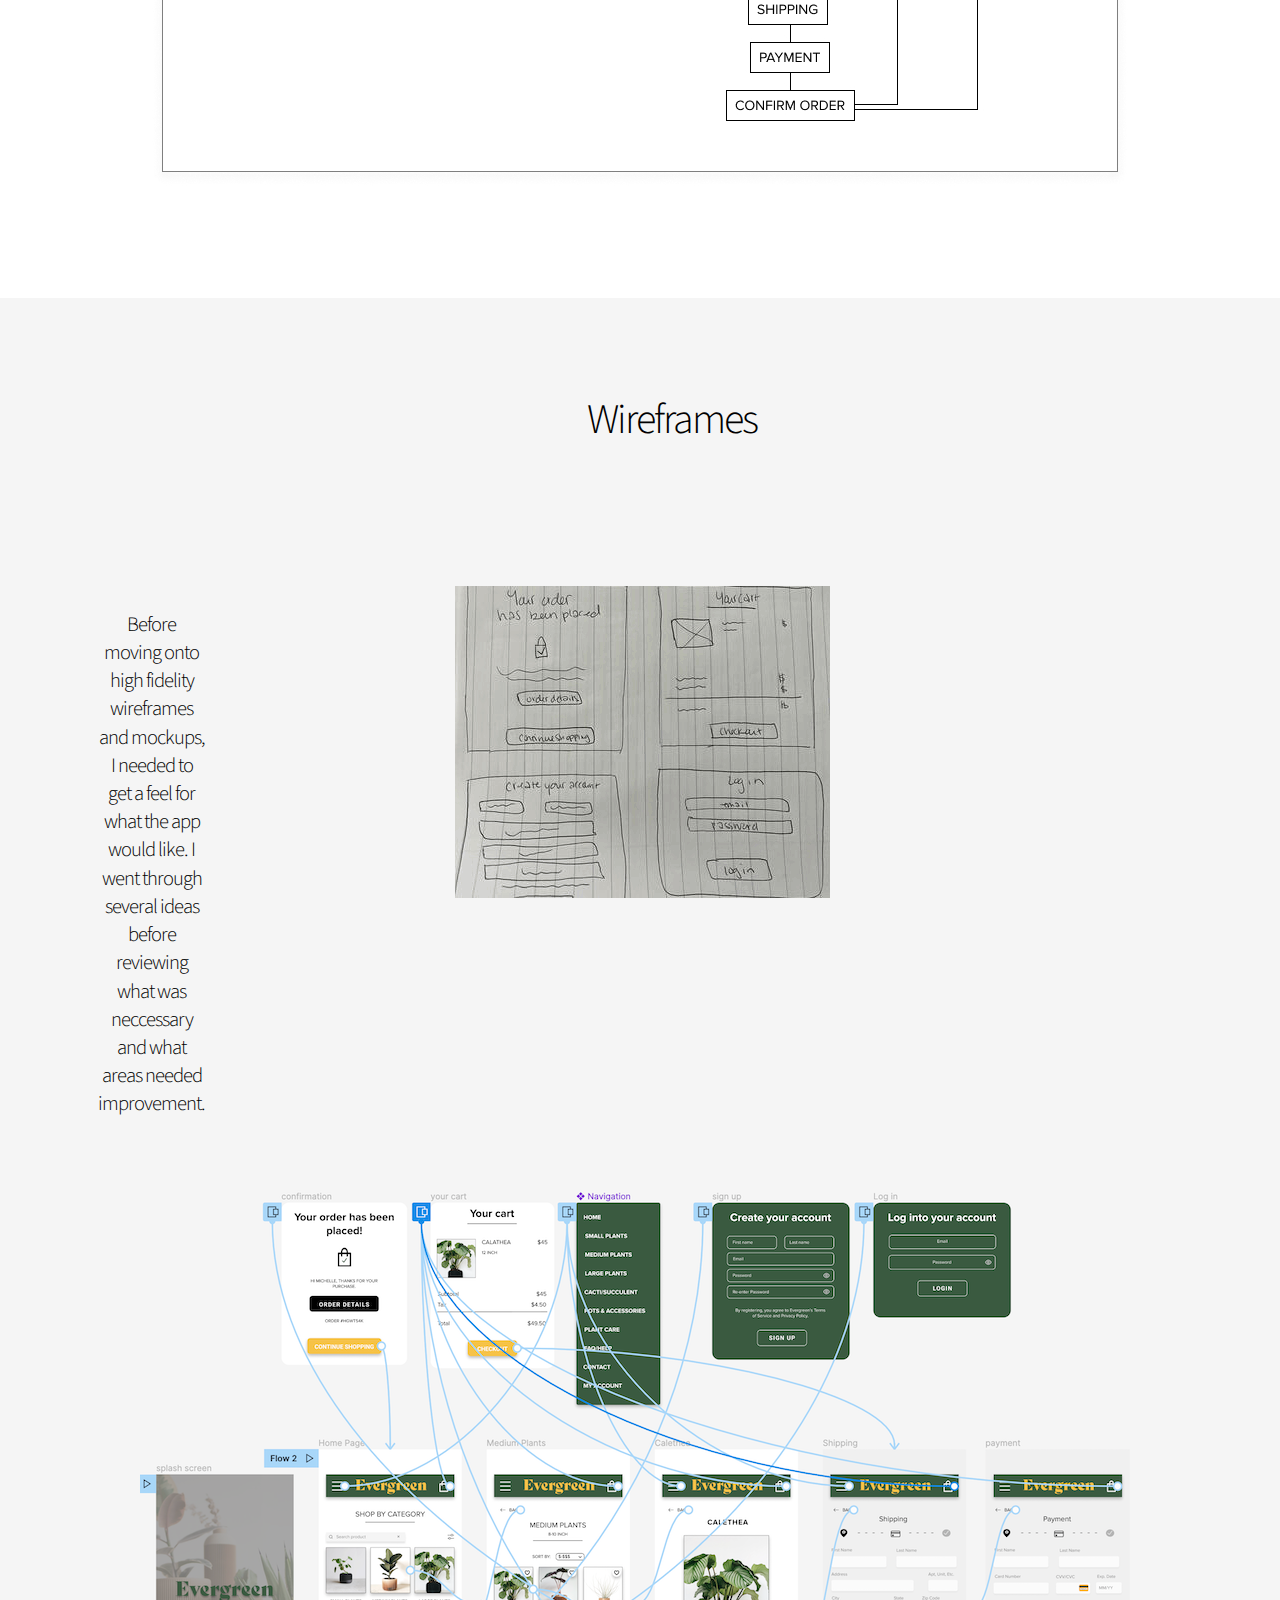
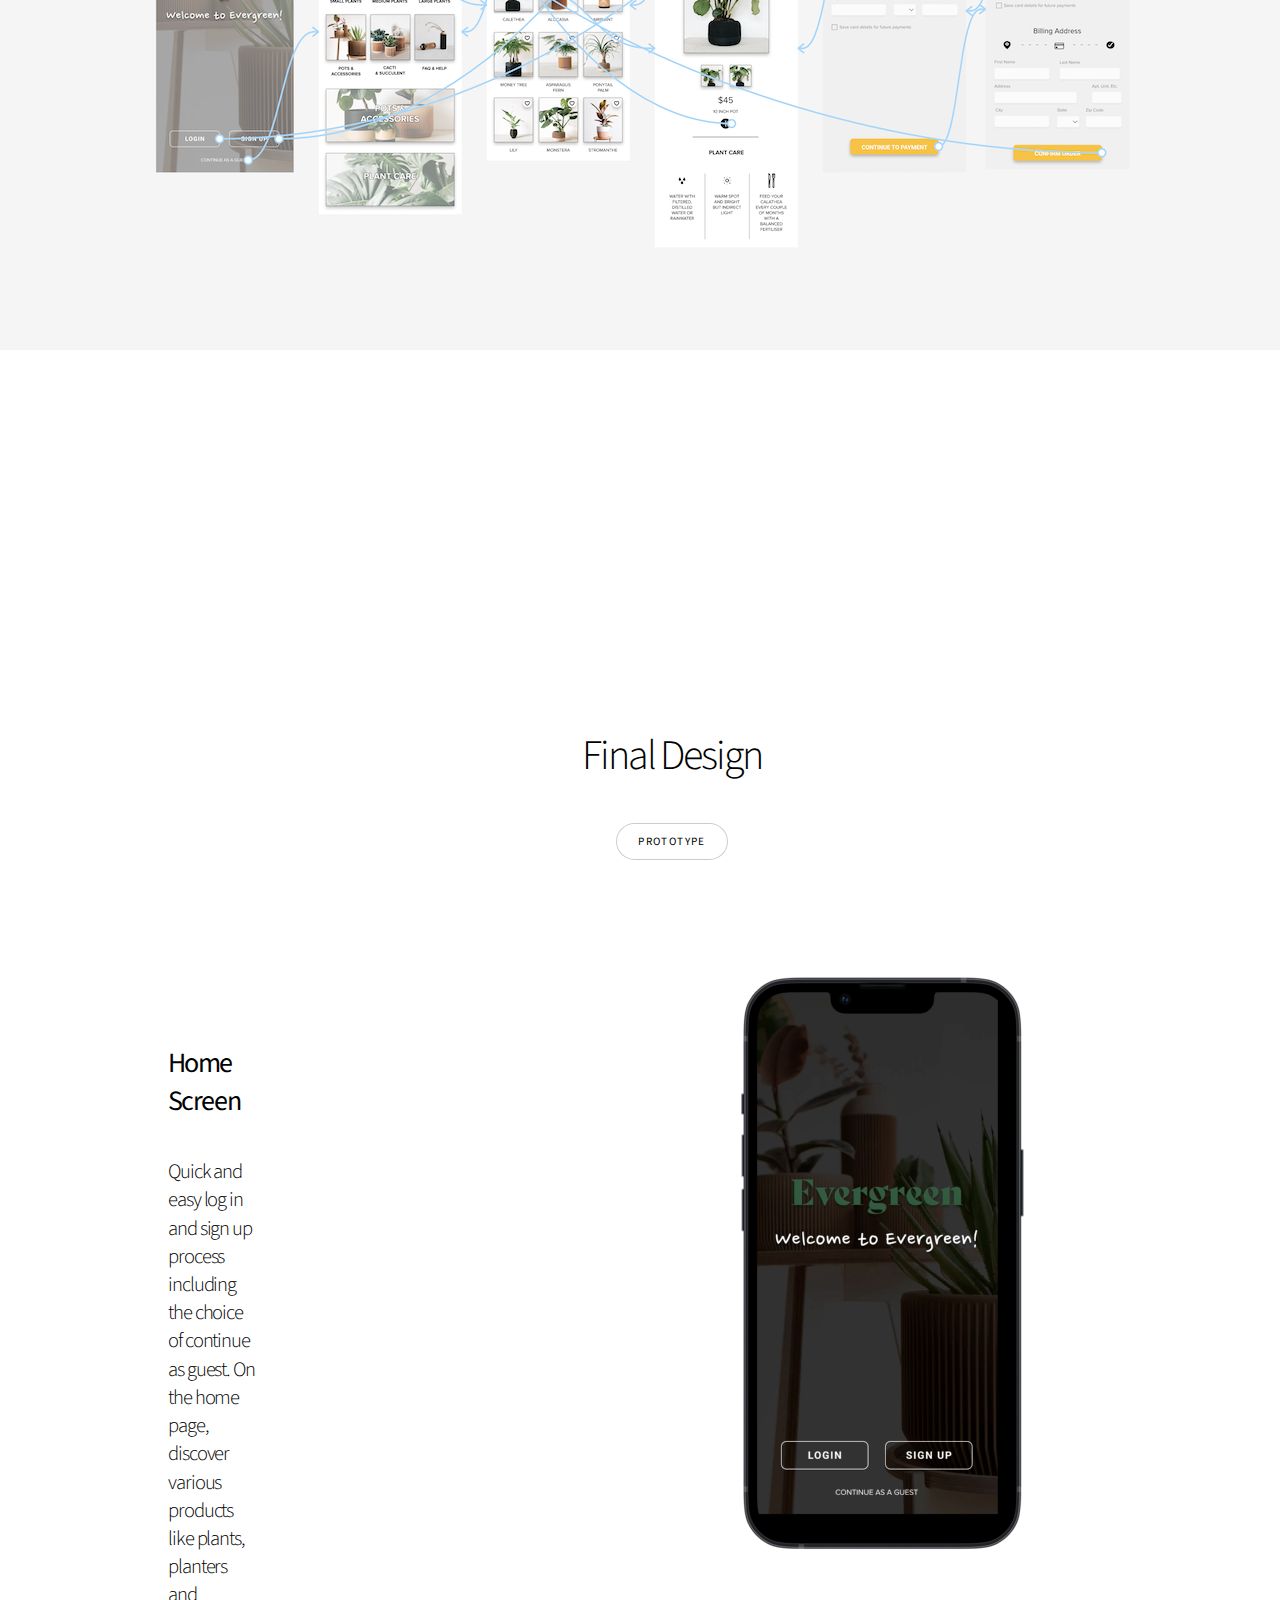
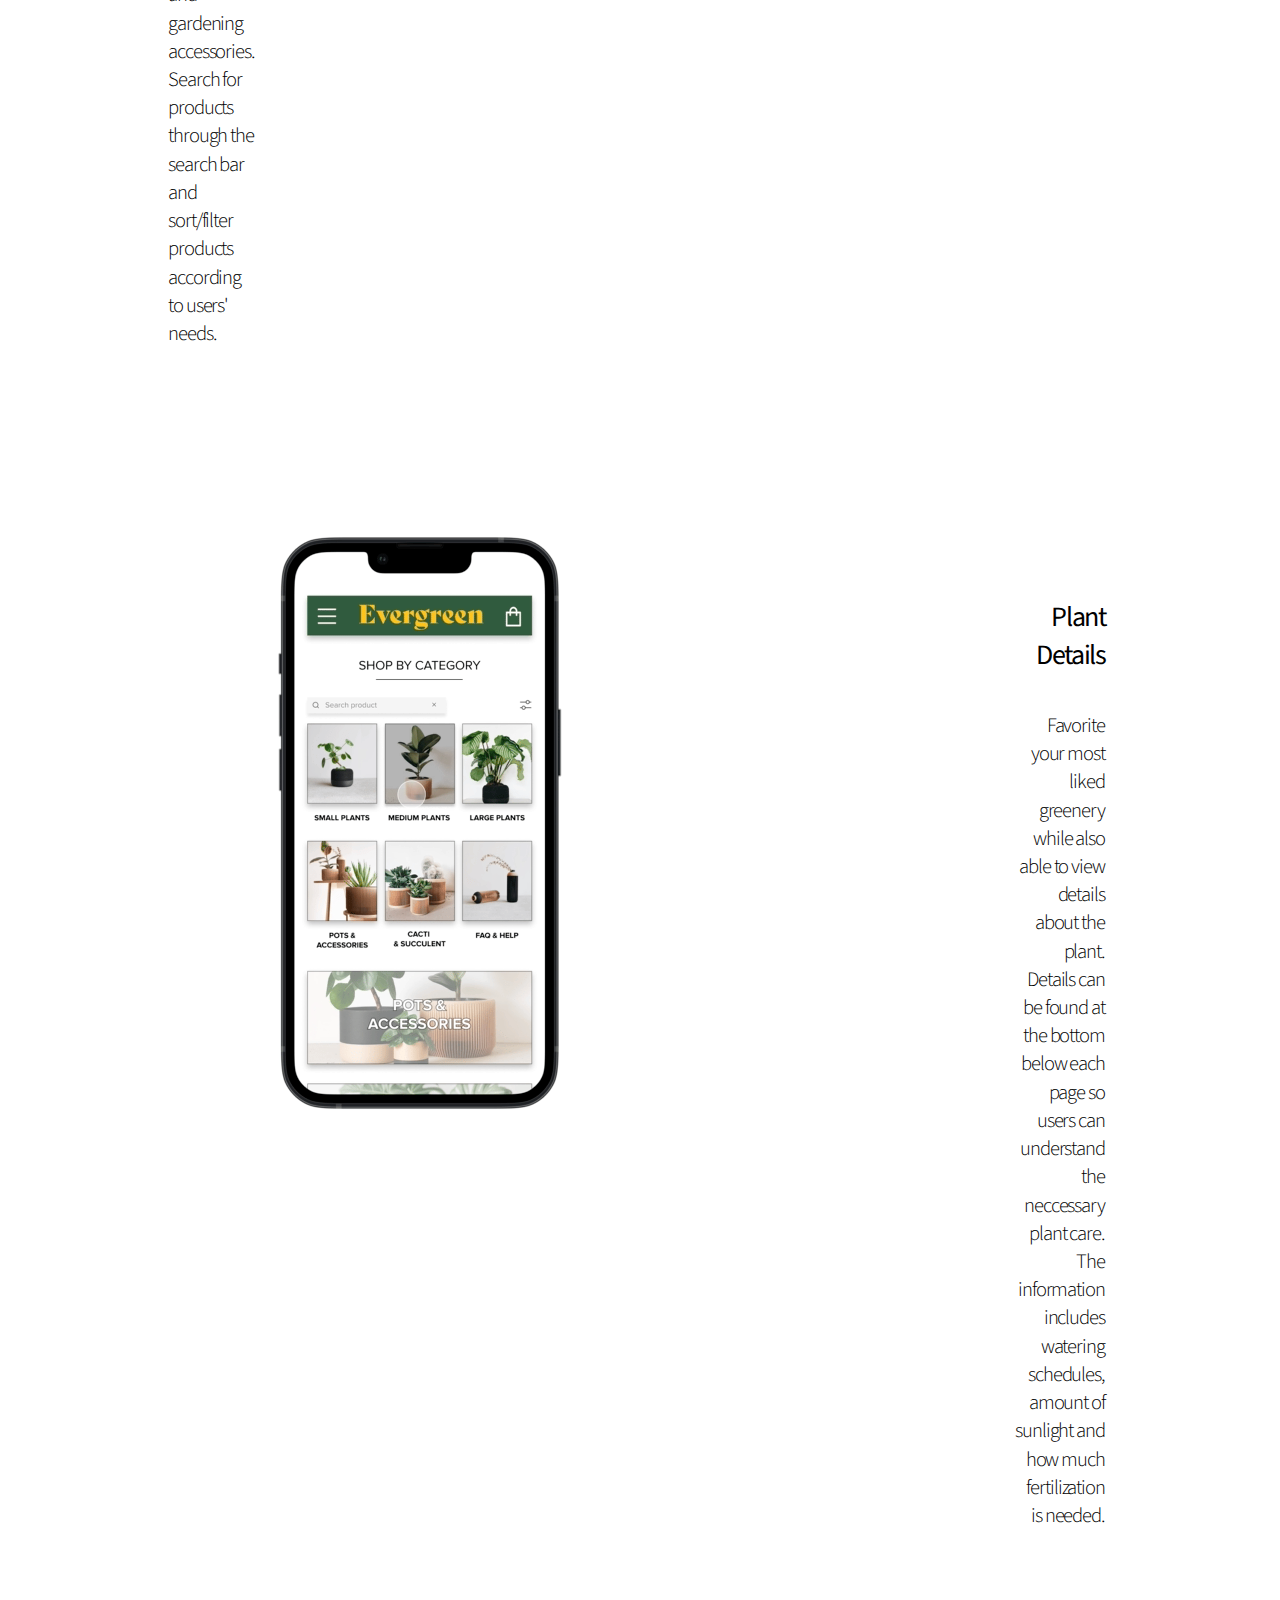
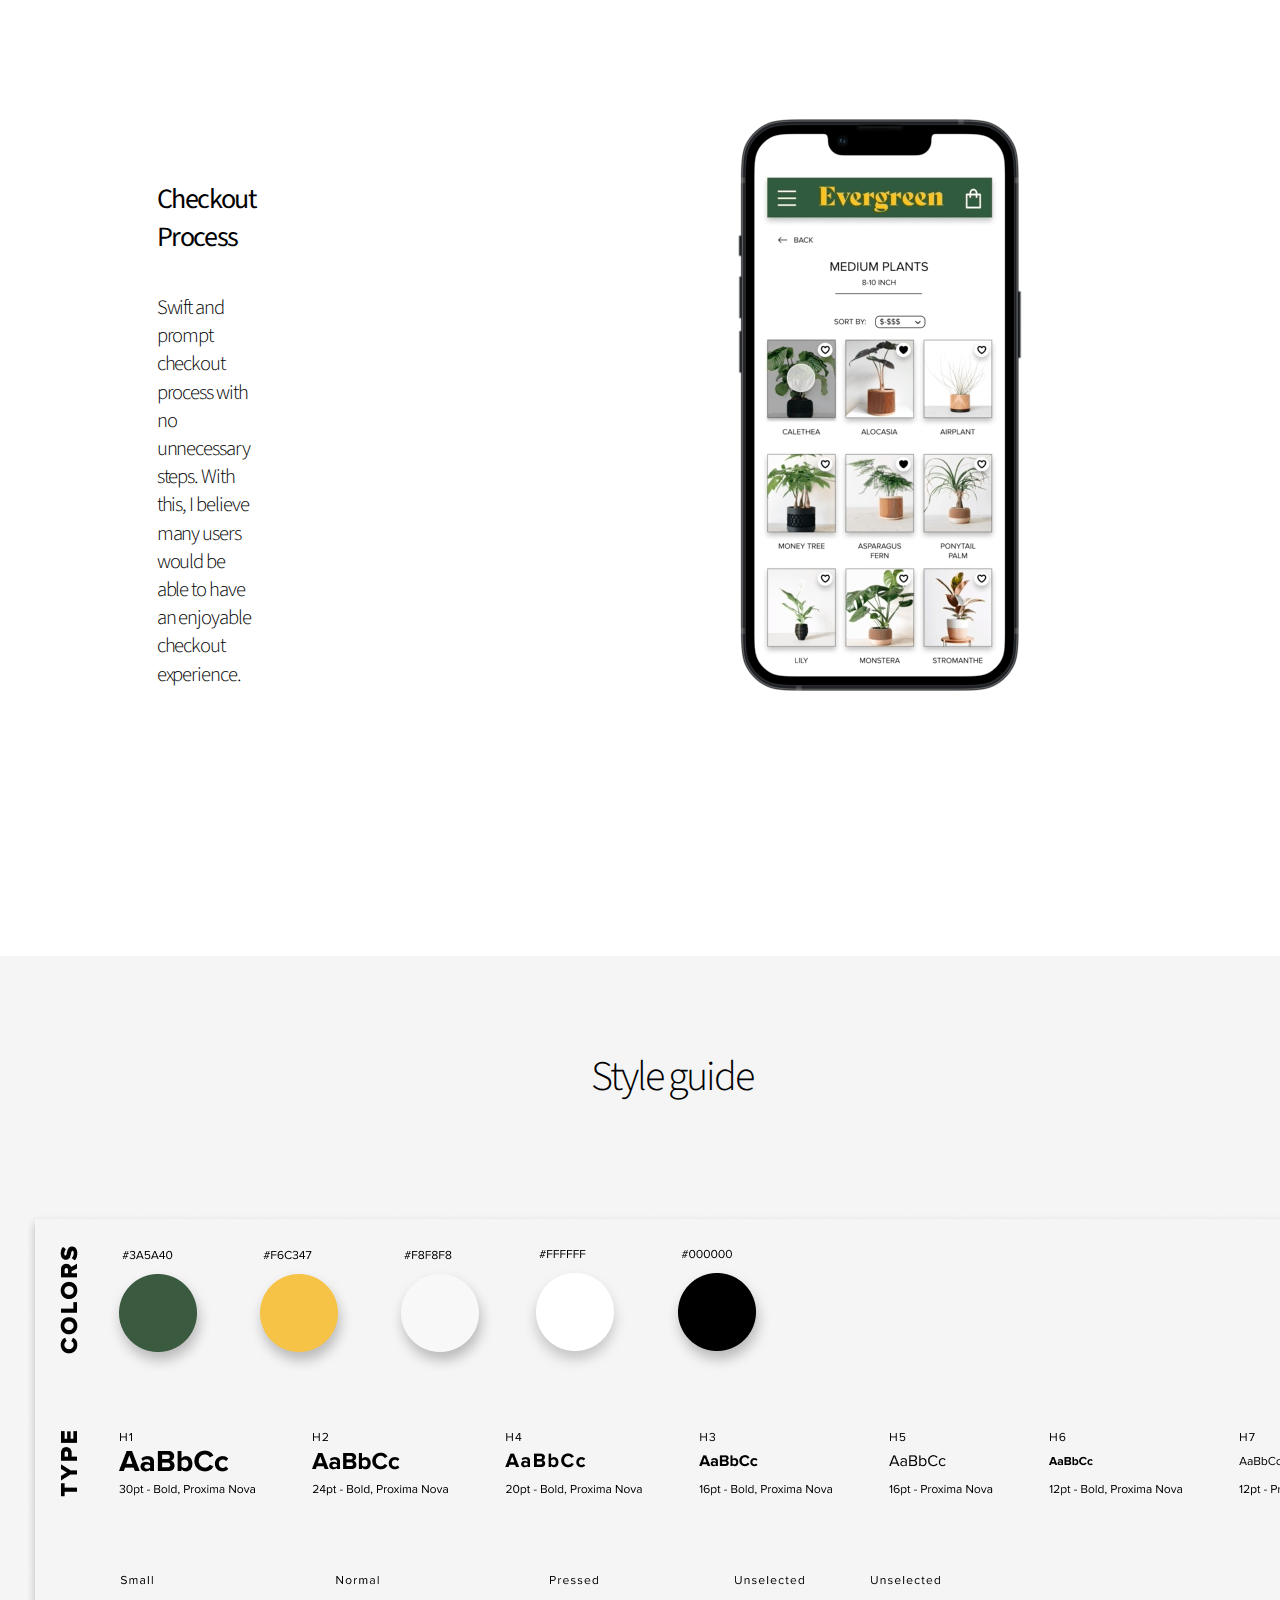
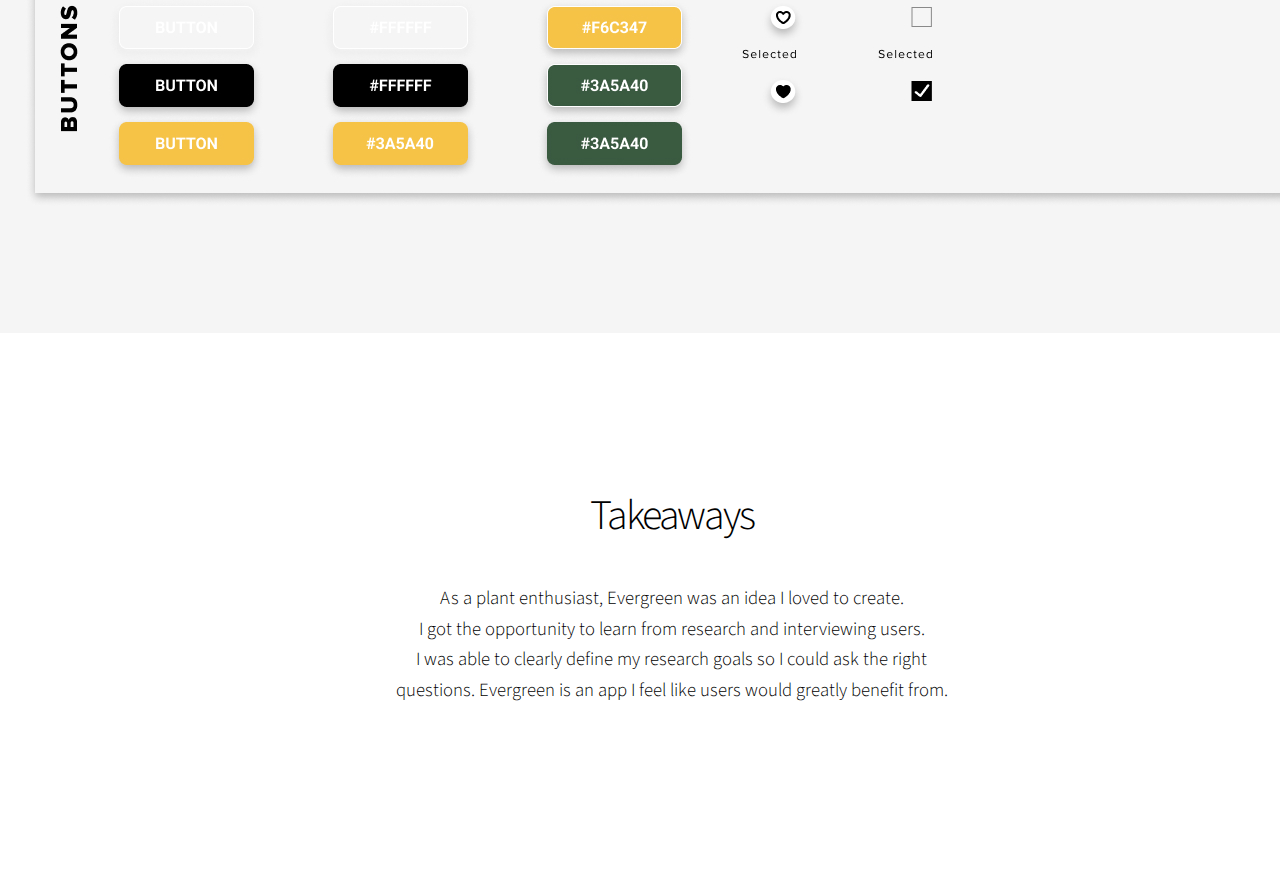
==== commit 45ab3e9b: "hi" ====
--- a/evergreen.html
+++ b/evergreen.html
@@ -121,7 +121,7 @@
 						  I went through several ideas before reviewing what was neccessary and what areas needed improvement.</h5>
 						</div>
 						<div class="lofi">
-						  <img src="images/GIF.gif" alt="" />
+						  <img src="images/slide.gif" alt="" />
 						</div>
 					  </section>
 
